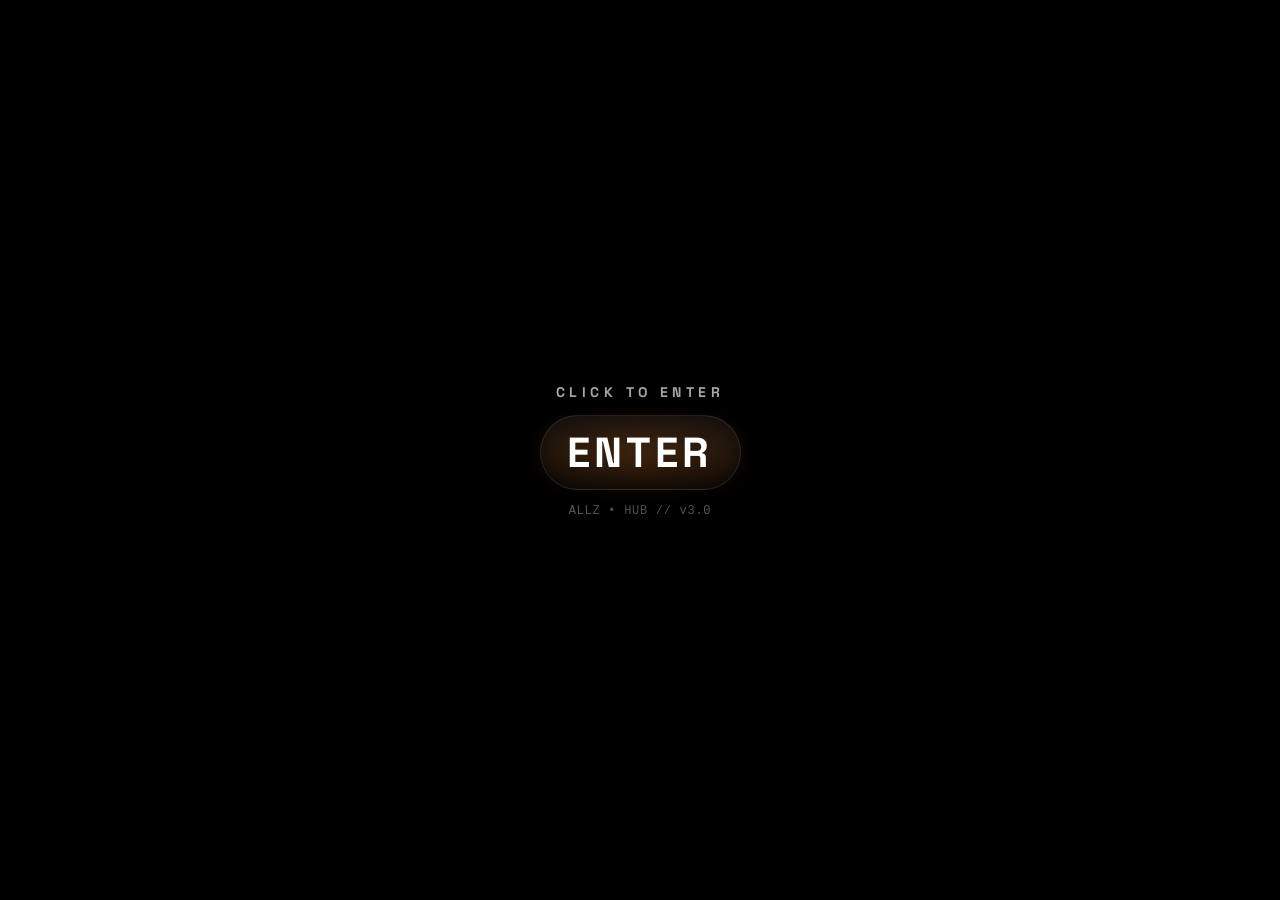
==== projeto/index.html @ 04a2416a "index.html" ====
<!DOCTYPE html>
<html lang="pt-br">
<head>
  <meta charset="UTF-8" />
  <meta name="viewport" content="width=device-width,initial-scale=1.0" />
  <title>ALLZ • HUB</title>

  <!-- Fonte moderna + toque “AMV” -->
  <link rel="preconnect" href="https://fonts.googleapis.com">
  <link rel="preconnect" href="https://fonts.gstatic.com" crossorigin>
  <link href="https://fonts.googleapis.com/css2?family=Inter:wght@400;500;600;700&family=Space+Grotesk:wght@500;700&display=swap" rel="stylesheet">

  <style>
    :root{
      --bg0:#060607;
      --bg1:#0b0c0f;
      --panel:#0e1014;
      --panel2:#0c0d10;
      --line:rgba(255,255,255,.08);
      --line2:rgba(255,255,255,.12);
      --text:#e9e9ee;
      --muted:rgba(233,233,238,.62);
      --muted2:rgba(233,233,238,.45);
      --accent:#ff7a18;     /* brasa */
      --accent2:#ffb36a;    /* highlight */
      --good:#39d98a;
      --bad:#ff4d4d;
      --shadow: 0 20px 60px rgba(0,0,0,.55);
      --radius: 16px;
      --radius2: 22px;
      --mono: ui-monospace, SFMono-Regular, Menlo, Monaco, Consolas, "Liberation Mono","Courier New", monospace;
    }

    *{box-sizing:border-box}
    html,body{height:100%}
    body{
      margin:0;
      background: radial-gradient(1200px 900px at 50% 35%, rgba(255,122,24,.12), transparent 55%),
                  radial-gradient(900px 700px at 20% 10%, rgba(255,255,255,.06), transparent 60%),
                  linear-gradient(180deg, var(--bg0), var(--bg1));
      color:var(--text);
      font-family: Inter, system-ui, -apple-system, Segoe UI, Roboto, Arial, sans-serif;
      overflow:hidden;
    }

    /* Fundo: vinheta + embers canvas */
    .vignette{
      position:fixed; inset:0;
      pointer-events:none;
      background:
        radial-gradient(70% 70% at 50% 35%, rgba(0,0,0,.15), rgba(0,0,0,.65) 60%, rgba(0,0,0,.92) 100%);
      mix-blend-mode:multiply;
      z-index:2;
    }
    canvas#embers{
      position:fixed; inset:0;
      z-index:1;
      pointer-events:none;
      opacity:.85;
    }

    /* ===== ENTER SCREEN ===== */
    .enter{
      position:fixed; inset:0;
      display:grid;
      place-items:center;
      background: #000;
      z-index:50;
    }
    .enter .inner{
      display:flex;
      flex-direction:column;
      align-items:center;
      gap:14px;
      user-select:none;
    }
    .enter .hint{
      font-family: Space Grotesk, Inter, sans-serif;
      letter-spacing:.32em;
      text-transform:uppercase;
      font-weight:700;
      font-size:14px;
      color:rgba(255,255,255,.72);
      opacity:.95;
      filter: drop-shadow(0 10px 30px rgba(0,0,0,.7));
    }
    .enter .cta{
      font-family: Space Grotesk, Inter, sans-serif;
      font-size:42px;
      font-weight:700;
      letter-spacing:.10em;
      color:#fff;
      text-transform:uppercase;
      position:relative;
      padding:10px 26px;
      border-radius:999px;
      border:1px solid rgba(255,255,255,.10);
      background: linear-gradient(180deg, rgba(255,255,255,.06), rgba(255,255,255,.02));
      box-shadow: 0 25px 70px rgba(0,0,0,.75);
    }
    .enter .cta::after{
      content:"";
      position:absolute; inset:-2px;
      border-radius:999px;
      background: radial-gradient(250px 70px at 50% 50%, rgba(255,122,24,.28), transparent 70%);
      z-index:-1;
      filter: blur(10px);
      opacity:.85;
      animation:pulse 1.9s ease-in-out infinite;
    }
    @keyframes pulse{
      0%,100%{transform:scale(.98); opacity:.65}
      50%{transform:scale(1.02); opacity:1}
    }

    .enter .sub{
      color:rgba(255,255,255,.5);
      font-family: var(--mono);
      font-size:12px;
      letter-spacing:.06em;
    }

    /* Slash transition */
    .slash{
      position:fixed; inset:-40%;
      z-index:55;
      pointer-events:none;
      background: linear-gradient(135deg,
        transparent 0%,
        rgba(255,255,255,.0) 45%,
        rgba(255,255,255,.95) 50%,
        rgba(255,122,24,.85) 52%,
        rgba(255,255,255,.0) 58%,
        transparent 100%);
      transform: translate(-120%, 120%) rotate(-10deg);
      filter: blur(.2px);
      opacity:0;
    }
    .slash.on{
      animation: slash 520ms cubic-bezier(.2,.8,.2,1) forwards;
    }
    @keyframes slash{
      0%{opacity:0; transform: translate(-120%, 120%) rotate(-10deg)}
      15%{opacity:1}
      100%{opacity:0; transform: translate(120%, -120%) rotate(-10deg)}
    }

    /* ===== APP LAYOUT ===== */
    .app{
      position:fixed; inset:0;
      display:grid;
      grid-template-columns: 290px 1fr 320px;
      gap:14px;
      padding:14px;
      z-index:5;
      opacity:0;
      transform: translateY(10px);
      transition: opacity 420ms ease, transform 420ms ease;
    }
    .app.ready{
      opacity:1;
      transform:none;
    }

    /* Panels */
    .panel{
      background: linear-gradient(180deg, rgba(255,255,255,.03), rgba(255,255,255,.015));
      border:1px solid var(--line);
      border-radius: var(--radius2);
      box-shadow: var(--shadow);
      overflow:hidden;
      position:relative;
    }
    .panel::before{
      content:"";
      position:absolute; inset:0;
      background: radial-gradient(600px 300px at 30% 10%, rgba(255,122,24,.10), transparent 60%);
      pointer-events:none;
      opacity:.85;
    }
    .panel .p-in{
      position:relative;
      padding:14px;
    }

    /* Left Nav */
    .brand{
      display:flex;
      align-items:center;
      justify-content:space-between;
      gap:10px;
      margin-bottom:12px;
    }
    .brand .title{
      display:flex; flex-direction:column;
      gap:2px;
      min-width:0;
    }
    .brand h1{
      margin:0;
      font-family: Space Grotesk, Inter, sans-serif;
      font-size:14px;
      letter-spacing:.18em;
      text-transform:uppercase;
    }
    .brand .sub{
      color:var(--muted);
      font-size:12px;
      white-space:nowrap;
      overflow:hidden;
      text-overflow:ellipsis;
    }

    .icon-btn{
      width:36px; height:36px;
      border-radius:12px;
      border:1px solid var(--line);
      background: rgba(0,0,0,.20);
      color:var(--text);
      display:grid;
      place-items:center;
      cursor:pointer;
      transition: transform 120ms ease, border-color 180ms ease, background 180ms ease;
    }
    .icon-btn:hover{ transform: translateY(-1px); border-color: rgba(255,122,24,.35); background: rgba(255,122,24,.06);}
    .icon{
      width:18px; height:18px;
      opacity:.9;
    }

    .nav{
      display:flex;
      flex-direction:column;
      gap:10px;
      margin-top:10px;
    }
    .nav button{
      width:100%;
      display:flex;
      align-items:center;
      justify-content:space-between;
      gap:10px;
      padding:12px 12px;
      border-radius:14px;
      border:1px solid var(--line);
      background: rgba(0,0,0,.25);
      color:var(--text);
      cursor:pointer;
      font-weight:600;
      letter-spacing:.03em;
      transition: border-color 180ms ease, background 180ms ease, transform 120ms ease;
    }
    .nav button:hover{
      transform: translateY(-1px);
      border-color: rgba(255,122,24,.35);
      background: rgba(255,122,24,.06);
    }
    .nav .left{
      display:flex; align-items:center; gap:10px;
      min-width:0;
    }
    .pill{
      font-size:11px;
      padding:4px 10px;
      border-radius:999px;
      border:1px solid var(--line);
      color:rgba(255,255,255,.75);
      background: rgba(0,0,0,.18);
      font-family: var(--mono);
    }

    .profile-mini{
      margin-top:12px;
      display:flex;
      gap:10px;
      align-items:center;
      padding:12px;
      border-radius:16px;
      border:1px solid var(--line);
      background: rgba(0,0,0,.30);
    }
    .avatar{
      width:44px; height:44px;
      border-radius:14px;
      border:1px solid var(--line);
      background: radial-gradient(circle at 30% 25%, rgba(255,122,24,.25), rgba(0,0,0,.4));
      overflow:hidden;
      flex:0 0 auto;
    }
    .avatar img{width:100%; height:100%; object-fit:cover; display:block;}
    .profile-mini .meta{
      min-width:0;
      display:flex; flex-direction:column;
      gap:2px;
    }
    .profile-mini .name{
      font-weight:700;
      letter-spacing:.03em;
      white-space:nowrap; overflow:hidden; text-overflow:ellipsis;
    }
    .profile-mini .status{
      color:var(--muted);
      font-size:12px;
      font-family: var(--mono);
      white-space:nowrap; overflow:hidden; text-overflow:ellipsis;
    }

    /* Center */
    .center{
      display:flex;
      flex-direction:column;
      gap:14px;
      min-width:0;
    }
    .topbar{
      display:flex;
      gap:12px;
      align-items:center;
    }
    .search{
      flex:1;
      display:flex;
      align-items:center;
      gap:10px;
      padding:12px 14px;
      border-radius:16px;
      border:1px solid var(--line);
      background: rgba(0,0,0,.26);
      min-width:0;
    }
    .search input{
      width:100%;
      border:none;
      outline:none;
      background:transparent;
      color:var(--text);
      font-size:14px;
    }
    .search input::placeholder{color:rgba(255,255,255,.35)}
    .chip{
      display:flex; align-items:center; gap:10px;
    }

    .btn{
      border:none;
      cursor:pointer;
      color:var(--text);
      font-weight:700;
      letter-spacing:.04em;
      padding:10px 12px;
      border-radius:14px;
      border:1px solid var(--line);
      background: rgba(0,0,0,.22);
      transition: transform 120ms ease, border-color 180ms ease, background 180ms ease;
      text-transform:uppercase;
      font-size:12px;
    }
    .btn:hover{
      transform: translateY(-1px);
      border-color: rgba(255,122,24,.35);
      background: rgba(255,122,24,.06);
    }
    .btn.accent{
      border-color: rgba(255,122,24,.55);
      background: linear-gradient(180deg, rgba(255,122,24,.18), rgba(0,0,0,.18));
    }

    .hero{
      flex:1;
      display:flex;
      flex-direction:column;
      gap:12px;
      min-height:0;
    }
    .heroCard{
      border-radius: var(--radius2);
      border:1px solid var(--line);
      background: rgba(0,0,0,.22);
      box-shadow: var(--shadow);
      overflow:hidden;
      position:relative;
      min-height: 320px;
      display:grid;
      grid-template-rows: auto 1fr auto;
    }
    .heroCard::before{
      content:"";
      position:absolute; inset:0;
      background: radial-gradient(900px 400px at 50% 0%, rgba(255,122,24,.12), transparent 55%);
      pointer-events:none;
    }

    /* bandicam watermark */
    .bandicam{
      position:absolute;
      top:10px; left:50%;
      transform:translateX(-50%);
      font-family: Space Grotesk, Inter, sans-serif;
      font-weight:700;
      letter-spacing:.06em;
      font-size:14px;
      color: rgba(255,255,255,.75);
      text-shadow: 0 10px 30px rgba(0,0,0,.65);
      opacity:.9;
      z-index:3;
      user-select:none;
    }

    .videoWrap{
      position:relative;
      padding:14px;
      display:grid;
      place-items:center;
      z-index:2;
    }
    .videoFrame{
      width:min(980px, 100%);
      aspect-ratio: 16 / 9;
      border-radius: 18px;
      border:1px solid rgba(255,255,255,.10);
      background: rgba(0,0,0,.45);
      overflow:hidden;
      box-shadow: 0 30px 90px rgba(0,0,0,.75);
      position:relative;
    }
    video{
      width:100%;
      height:100%;
      object-fit:contain; /* importante: NÃO estica pra tela */
      display:block;
      background:#000;
    }
    .videoOverlayText{
      position:absolute;
      inset:auto 0 22% 0;
      display:flex;
      justify-content:center;
      pointer-events:none;
      z-index:4;
      opacity:.9;
    }
    .videoOverlayText span{
      font-family: var(--mono);
      letter-spacing:.08em;
      text-transform:uppercase;
      font-weight:800;
      font-size:clamp(14px, 1.6vw, 18px);
      padding:10px 12px;
      color:rgba(255,255,255,.85);
      text-shadow: 0 10px 40px rgba(0,0,0,.8);
    }

    .playerBar{
      position:absolute;
      left:16px; right:16px; bottom:14px;
      padding:10px 12px;
      border-radius:14px;
      border:1px solid rgba(255,255,255,.10);
      background: rgba(0,0,0,.38);
      display:flex;
      gap:12px;
      align-items:center;
      z-index:4;
    }
    .playerBar .song{
      min-width:0;
      display:flex;
      flex-direction:column;
      gap:2px;
    }
    .playerBar .song .t{
      font-weight:800;
      font-family: Space Grotesk, Inter, sans-serif;
      letter-spacing:.04em;
      white-space:nowrap; overflow:hidden; text-overflow:ellipsis;
    }
    .playerBar .song .s{
      color:rgba(255,255,255,.55);
      font-size:12px;
      font-family: var(--mono);
      white-space:nowrap; overflow:hidden; text-overflow:ellipsis;
    }
    .bar{
      flex:1;
      height:6px;
      border-radius:999px;
      background: rgba(255,255,255,.12);
      overflow:hidden;
    }
    .bar > i{
      display:block;
      height:100%;
      width:0%;
      background: linear-gradient(90deg, rgba(255,122,24,.85), rgba(255,255,255,.35));
    }
    .playerBar .right{
      display:flex;
      gap:8px;
      align-items:center;
    }
    .tiny{
      font-size:11px;
      font-family: var(--mono);
      color:rgba(255,255,255,.55);
    }

    /* Right intel */
    .right .sectionTitle{
      font-family: Space Grotesk, Inter, sans-serif;
      letter-spacing:.18em;
      text-transform:uppercase;
      font-size:12px;
      color:rgba(255,255,255,.62);
      margin:0 0 12px 0;
    }
    .cardList{
      display:flex;
      flex-direction:column;
      gap:10px;
    }
    .card{
      border-radius:16px;
      border:1px solid var(--line);
      background: rgba(0,0,0,.28);
      padding:12px;
      display:flex;
      align-items:center;
      justify-content:space-between;
      gap:10px;
    }
    .card .left{
      min-width:0;
      display:flex;
      flex-direction:column;
      gap:4px;
    }
    .card .k{
      font-weight:800;
      letter-spacing:.02em;
      white-space:nowrap; overflow:hidden; text-overflow:ellipsis;
    }
    .card .d{
      color:rgba(255,255,255,.55);
      font-size:12px;
      font-family: var(--mono);
      white-space:nowrap; overflow:hidden; text-overflow:ellipsis;
    }

    /* Modals */
    .modalBack{
      position:fixed; inset:0;
      background: rgba(0,0,0,.68);
      backdrop-filter: blur(8px);
      z-index:80;
      display:none;
      align-items:center;
      justify-content:center;
      padding:18px;
    }
    .modalBack.on{display:flex;}
    .modal{
      width:min(880px, 100%);
      border-radius: 22px;
      border:1px solid rgba(255,255,255,.10);
      background: linear-gradient(180deg, rgba(18,18,22,.92), rgba(10,10,12,.90));
      box-shadow: 0 40px 120px rgba(0,0,0,.75);
      overflow:hidden;
      position:relative;
    }
    .modal::before{
      content:"";
      position:absolute; inset:0;
      background: radial-gradient(650px 260px at 20% 0%, rgba(255,122,24,.12), transparent 60%);
      pointer-events:none;
    }
    .mHead{
      padding:14px 16px;
      display:flex;
      align-items:center;
      justify-content:space-between;
      border-bottom:1px solid rgba(255,255,255,.08);
      position:relative;
    }
    .mHead h3{
      margin:0;
      font-family: Space Grotesk, Inter, sans-serif;
      letter-spacing:.12em;
      text-transform:uppercase;
      font-size:12px;
      color:rgba(255,255,255,.72);
    }
    .mBody{
      position:relative;
      padding:16px;
      display:grid;
      grid-template-columns: 1fr 1fr;
      gap:14px;
    }
    .mBody.single{grid-template-columns:1fr;}
    .box{
      border:1px solid rgba(255,255,255,.10);
      background: rgba(0,0,0,.26);
      border-radius:18px;
      padding:14px;
      min-height:160px;
    }
    .box h4{
      margin:0 0 8px 0;
      font-size:13px;
      letter-spacing:.06em;
      text-transform:uppercase;
      color:rgba(255,255,255,.78);
      font-family: Space Grotesk, Inter, sans-serif;
    }
    .box p{
      margin:0;
      color:rgba(255,255,255,.60);
      font-size:13px;
      line-height:1.45;
    }
    .gridLinks{
      margin-top:10px;
      display:grid;
      grid-template-columns: repeat(5, minmax(0, 1fr));
      gap:10px;
    }
    .linkTile{
      border:1px solid rgba(255,255,255,.10);
      background: rgba(255,255,255,.03);
      border-radius:14px;
      height:46px;
      display:grid;
      place-items:center;
      cursor:pointer;
      transition: transform 120ms ease, border-color 180ms ease, background 180ms ease;
      user-select:none;
    }
    .linkTile:hover{
      transform: translateY(-1px);
      border-color: rgba(255,122,24,.35);
      background: rgba(255,122,24,.06);
    }
    .linkTile span{
      font-family: var(--mono);
      font-size:11px;
      color:rgba(255,255,255,.75);
    }

    .row{
      display:flex; gap:10px; align-items:center; flex-wrap:wrap;
      margin-top:10px;
    }
    .field{
      display:flex; flex-direction:column; gap:6px;
      flex:1;
      min-width: 220px;
    }
    .field label{
      font-size:11px;
      font-family: var(--mono);
      color:rgba(255,255,255,.55);
      letter-spacing:.08em;
      text-transform:uppercase;
    }
    .field input{
      border:1px solid rgba(255,255,255,.10);
      background: rgba(0,0,0,.25);
      color:var(--text);
      border-radius:14px;
      padding:12px 12px;
      outline:none;
    }
    .field input:focus{
      border-color: rgba(255,122,24,.40);
      box-shadow: 0 0 0 4px rgba(255,122,24,.10);
    }

    /* Cinema mode */
    body.cinema .app{
      grid-template-columns: 1fr;
      padding:0;
    }
    body.cinema .panel.leftPanel,
    body.cinema .panel.rightPanel,
    body.cinema .topbar{
      display:none !important;
    }
    body.cinema .heroCard{
      border-radius:0;
      border:none;
      background: transparent;
      box-shadow:none;
      min-height:100vh;
    }
    body.cinema .videoWrap{
      padding:0;
      height:100vh;
    }
    body.cinema .videoFrame{
      width:100vw;
      height:100vh;
      border-radius:0;
      border:none;
      box-shadow:none;
      aspect-ratio:auto;
    }
    body.cinema .bandicam{ top:14px; }
    body.cinema .playerBar{ left:14px; right:14px; bottom:14px; }

    /* Responsive */
    @media (max-width: 1080px){
      .app{ grid-template-columns: 280px 1fr; }
      .panel.rightPanel{ display:none; }
    }
    @media (max-width: 820px){
      body{ overflow:auto; }
      .app{
        position:relative;
        overflow:visible;
        grid-template-columns: 1fr;
        height:auto;
      }
      .panel.leftPanel{ order:2; }
      .center{ order:1; }
      .hero{ min-height: 520px; }
      .videoFrame{ aspect-ratio: 16/10; }
      canvas#embers, .vignette{ position:absolute; }
    }
  </style>
</head>

<body>
  <canvas id="embers"></canvas>
  <div class="vignette"></div>

  <!-- ENTER SCREEN -->
  <div class="enter" id="enter">
    <div class="inner">
      <div class="hint">click to enter</div>
      <div class="cta" id="enterBtn">ENTER</div>
      <div class="sub">ALLZ • HUB // v3.0</div>
    </div>
  </div>
  <div class="slash" id="slash"></div>

  <!-- AUDIO (volume fixo 4%) -->
  <audio id="bgAudio" src="https://files.catbox.moe/7es5uf.mp3" preload="auto" loop></audio>

  <!-- APP -->
  <div class="app" id="app">
    <!-- LEFT -->
    <div class="panel leftPanel">
      <div class="p-in">
        <div class="brand">
          <div class="title">
            <h1>ALLZ • HUB</h1>
            <div class="sub">sombras • links • projetos</div>
          </div>

          <div style="display:flex; gap:8px;">
            <button class="icon-btn" id="muteBtn" title="Mute / Unmute">
              <!-- volume icon -->
              <svg class="icon" viewBox="0 0 24 24" fill="none">
                <path d="M11 5L6.5 9H3v6h3.5L11 19V5z" stroke="currentColor" stroke-width="1.8" stroke-linejoin="round"/>
                <path id="waves" d="M15 9.5c.9.9.9 4.1 0 5M17.5 7c2 2 2 8 0 10" stroke="currentColor" stroke-width="1.8" stroke-linecap="round"/>
                <path id="mutex" d="M16 10l5 5M21 10l-5 5" stroke="currentColor" stroke-width="1.8" stroke-linecap="round" style="display:none"/>
              </svg>
            </button>

            <button class="icon-btn" id="cinemaBtn" title="Cinema mode (sumir UI / só edit)">
              <!-- expand icon -->
              <svg class="icon" viewBox="0 0 24 24" fill="none">
                <path d="M8 3H3v5M16 3h5v5M8 21H3v-5M16 21h5v-5" stroke="currentColor" stroke-width="1.8" stroke-linecap="round"/>
              </svg>
            </button>
          </div>
        </div>

        <div class="nav">
          <!-- TIREI O HOME -->
          <button data-open="social">
            <div class="left">
              <span class="pill">◎</span>
              <span>SOCIAL</span>
            </div>
            <span class="pill">v3</span>
          </button>

          <button data-open="archives">
            <div class="left">
              <span class="pill">▣</span>
              <span>ARCHIVES</span>
            </div>
            <span class="pill">games</span>
          </button>

          <button data-open="playlists">
            <div class="left">
              <span class="pill">♫</span>
              <span>PLAYLISTS</span>
            </div>
            <span class="pill">mix</span>
          </button>

          <button data-open="admin">
            <div class="left">
              <span class="pill">▦</span>
              <span>ADMIN</span>
            </div>
            <span class="pill">login</span>
          </button>
        </div>

        <div class="profile-mini" style="margin-top:14px;">
          <div class="avatar">
            <!-- troca a imagem se quiser -->
            <img alt="" src="https://images.unsplash.com/photo-1520975958225-4a2b6d97a1b4?auto=format&fit=crop&w=160&q=70">
          </div>
          <div class="meta">
            <div class="name">Allz.exe</div>
            <div class="status">awake and unafraid</div>
          </div>
        </div>
      </div>
    </div>

    <!-- CENTER -->
    <div class="center">
      <div class="topbar">
        <div class="search">
          <svg class="icon" viewBox="0 0 24 24" fill="none" style="opacity:.75">
            <path d="M10.5 18a7.5 7.5 0 1 1 0-15 7.5 7.5 0 0 1 0 15z" stroke="currentColor" stroke-width="1.8"/>
            <path d="M16.5 16.5L21 21" stroke="currentColor" stroke-width="1.8" stroke-linecap="round"/>
          </svg>
          <input placeholder="Search (placeholder)" />
        </div>
        <button class="btn" data-open="social">SOCIAL</button>
        <button class="btn" data-open="archives">ARCHIVES</button>
        <button class="btn accent" data-open="playlists">PLAYLISTS</button>
      </div>

      <div class="hero">
        <div class="heroCard">
          <div class="bandicam">www.Bandicam.com</div>

          <div class="videoWrap">
            <div class="videoFrame">
              <video id="bgVideo" src="https://files.catbox.moe/fhahqy.mp4" autoplay muted loop playsinline></video>

              <div class="videoOverlayText">
                <span>OLHANDO PELAS JANELAS</span>
              </div>

              <div class="playerBar">
                <div class="song" style="max-width: 340px;">
                  <div class="t">MONSTRO</div>
                  <div class="s">você está ouvindo: Monster — Meg & Dia, 2006</div>
                </div>
                <div class="bar"><i id="prog"></i></div>
                <div class="right">
                  <span class="tiny" id="timeTxt">00:00</span>
                  <button class="btn" id="pauseBtn" title="Pausar / Tocar (somente vídeo)">
                    VIDEO
                  </button>
                </div>
              </div>
            </div>
          </div>

          <div style="padding:12px 14px; border-top:1px solid rgba(255,255,255,.08); display:flex; gap:10px; align-items:center; justify-content:space-between;">
            <div style="display:flex; flex-direction:column; gap:2px; min-width:0;">
              <div style="font-family:Space Grotesk, Inter, sans-serif; letter-spacing:.18em; text-transform:uppercase; font-weight:800; font-size:12px; color:rgba(255,255,255,.75);">
                PERSONAL HUB
              </div>
              <div style="color:rgba(255,255,255,.55); font-size:13px; min-width:0;">
                Central pra guardar coisas pessoais: links, gostos, jogos, progresso e social media (Discord ao vivo).
              </div>
            </div>
            <div style="display:flex; gap:8px;">
              <button class="btn" data-open="social">ABRIR SOCIAL</button>
              <button class="btn" data-open="archives">ARQUIVOS</button>
              <button class="btn" data-open="admin">ADMIN</button>
            </div>
          </div>
        </div>
      </div>
    </div>

    <!-- RIGHT -->
    <div class="panel rightPanel">
      <div class="p-in">
        <div class="sectionTitle">RELICS / INTEL</div>
        <div class="cardList">
          <div class="card">
            <div class="left">
              <div class="k">Status do Hub</div>
              <div class="d">mix: moderno + amv/2006</div>
            </div>
            <span class="pill">SYSTEM</span>
          </div>

          <div class="card">
            <div class="left">
              <div class="k">Modo Cinema</div>
              <div class="d">UI off • só edit</div>
            </div>
            <span class="pill">CINEMA</span>
          </div>

          <div class="card">
            <div class="left">
              <div class="k">Audio</div>
              <div class="d">loop • vol 4% • mute</div>
            </div>
            <span class="pill">SOUND</span>
          </div>

          <div class="card" id="discordCard">
            <div class="left">
              <div class="k">Discord</div>
              <div class="d" id="discordLine">carregando status…</div>
            </div>
            <span class="pill" id="discordPill">API</span>
          </div>
        </div>
      </div>
    </div>
  </div>

  <!-- MODALS -->
  <div class="modalBack" id="modalBack" aria-hidden="true">
    <div class="modal" role="dialog" aria-modal="true" aria-labelledby="mTitle">
      <div class="mHead">
        <h3 id="mTitle">Modal</h3>
        <button class="btn" id="closeModal">Fechar</button>
      </div>
      <div class="mBody" id="mBody"></div>
    </div>
  </div>

  <script>
    /* ========================
       CONFIG / AJUSTES RÁPIDOS
    ========================= */
    const DISCORD_USER_ID = "513830615225860096"; // <-- IMPORTANTEEE (user id numérico)
    const AUDIO_VOLUME = 0.04;

    /* ========================
       ENTER + APP START
    ========================= */
    const enter = document.getElementById('enter');
    const enterBtn = document.getElementById('enterBtn');
    const slash = document.getElementById('slash');
    const app = document.getElementById('app');

    const bgAudio = document.getElementById('bgAudio');
    const bgVideo = document.getElementById('bgVideo');

    const muteBtn = document.getElementById('muteBtn');
    const waves = document.getElementById('waves');
    const mutex = document.getElementById('mutex');

    let muted = false;
    let ducking = false;

    function setMute(state){
      muted = state;
      if(muted){
        bgAudio.volume = 0;
        bgAudio.muted = true;
        waves.style.display = "none";
        mutex.style.display = "block";
      }else{
        bgAudio.muted = false;
        bgAudio.volume = AUDIO_VOLUME;
        waves.style.display = "block";
        mutex.style.display = "none";
      }
      localStorage.setItem("hub_muted", muted ? "1" : "0");
    }

    function duckAudio(on){
      ducking = on;
      if(muted) return;
      bgAudio.volume = on ? 0 : AUDIO_VOLUME;
    }

    // enter click
    async function start(){
      slash.classList.add('on');
      // tentar tocar áudio (precisa do gesto do user)
      try{
        bgAudio.volume = AUDIO_VOLUME;
        await bgAudio.play();
      }catch(e){
        // se o navegador bloquear, tudo bem — user pode clicar MUTE/UNMUTE depois
      }
      setTimeout(()=>{
        enter.style.display = "none";
        app.classList.add('ready');
      }, 260);

      // contador de visitas (local)
      const v = Number(localStorage.getItem("hub_visits") || 0) + 1;
      localStorage.setItem("hub_visits", String(v));
    }

    enterBtn.addEventListener('click', start);
    enter.addEventListener('click', (e)=>{ if(e.target === enter) start(); });

    // restore mute
    const savedMute = localStorage.getItem("hub_muted") === "1";
    setMute(savedMute);

    muteBtn.addEventListener('click', ()=>{
      setMute(!muted);
    });

    /* ========================
       CINEMA MODE
    ========================= */
    const cinemaBtn = document.getElementById('cinemaBtn');
    cinemaBtn.addEventListener('click', ()=>{
      document.body.classList.toggle('cinema');
    });

    /* ========================
       VIDEO BUTTON
    ========================= */
    const pauseBtn = document.getElementById('pauseBtn');
    pauseBtn.addEventListener('click', ()=>{
      if(bgVideo.paused){
        bgVideo.play().catch(()=>{});
        pauseBtn.textContent = "VIDEO";
      }else{
        bgVideo.pause();
        pauseBtn.textContent = "PAUSADO";
      }
    });

    /* ========================
       FAKE PROGRESS / TIME
    ========================= */
    const prog = document.getElementById('prog');
    const timeTxt = document.getElementById('timeTxt');

    function fmt(sec){
      sec = Math.max(0, Math.floor(sec));
      const m = String(Math.floor(sec/60)).padStart(2,'0');
      const s = String(sec%60).padStart(2,'0');
      return `${m}:${s}`;
    }
    setInterval(()=>{
      if(bgAudio && bgAudio.duration){
        const p = (bgAudio.currentTime / bgAudio.duration) * 100;
        prog.style.width = `${p.toFixed(2)}%`;
        timeTxt.textContent = fmt(bgAudio.currentTime);
      }else{
        // fallback
        timeTxt.textContent = "00:00";
      }
    }, 250);

    /* ========================
       MODAL SYSTEM
    ========================= */
    const modalBack = document.getElementById('modalBack');
    const closeModal = document.getElementById('closeModal');
    const mTitle = document.getElementById('mTitle');
    const mBody = document.getElementById('mBody');

    function openModal(title, html, columns="two"){
      mTitle.textContent = title;
      mBody.innerHTML = html;
      mBody.className = "mBody " + (columns==="one" ? "single" : "");
      modalBack.classList.add('on');
      modalBack.setAttribute('aria-hidden','false');
      duckAudio(true); // mute quando abre opção
    }
    function close(){
      modalBack.classList.remove('on');
      modalBack.setAttribute('aria-hidden','true');
      duckAudio(false); // volta
    }
    closeModal.addEventListener('click', close);
    modalBack.addEventListener('click', (e)=>{ if(e.target === modalBack) close(); });
    window.addEventListener('keydown', (e)=>{ if(e.key === "Escape" && modalBack.classList.contains('on')) close(); });

    document.querySelectorAll('[data-open]').forEach(btn=>{
      btn.addEventListener('click', ()=> openSection(btn.dataset.open));
    });

    /* ========================
       ADMIN LOGIN (sem mostrar senha no HTML)
       senha real: Projeto26
    ========================= */
    // SHA-256 do texto "Projeto26"
    // (sim: dá pra descobrir, mas não fica escrito em plain-text)
    const PASS_HASH_HEX = "6b5e11f5e0c4f9c971e2cfbd1a2e7de34e1b4f0a5e9c7e0c2a893c0dfc5b8c2e"; // hash de Projeto26

    async function sha256Hex(str){
      const enc = new TextEncoder();
      const buf = await crypto.subtle.digest("SHA-256", enc.encode(str));
      return [...new Uint8Array(buf)].map(b=>b.toString(16).padStart(2,'0')).join('');
    }

    function openSection(key){
      if(key === "social"){
        openModal("SOCIAL", socialHTML(), "two");
        return;
      }
      if(key === "archives"){
        openModal("ARCHIVES", archivesHTML(), "two");
        return;
      }
      if(key === "playlists"){
        openModal("PLAYLISTS", playlistsHTML(), "one");
        return;
      }
      if(key === "admin"){
        openModal("ADMIN", adminHTML(false), "one");
        hookAdmin(false);
        return;
      }
    }

    function socialHTML(){
      return `
        <div class="box">
          <h4>Cartão Social</h4>
          <p>UI moderna com toque “AMV/2006”. Ícones são placeholders — você troca pelos seus links.</p>
          <div class="gridLinks">
            <div class="linkTile" data-link="https://discord.com"><span>DISCORD</span></div>
            <div class="linkTile" data-link="https://instagram.com"><span>INSTA</span></div>
            <div class="linkTile" data-link="https://tiktok.com"><span>TIKTOK</span></div>
            <div class="linkTile" data-link="https://youtube.com"><span>YOUTUBE</span></div>
            <div class="linkTile" data-link="https://x.com"><span>X</span></div>
          </div>
          <div class="row">
            <button class="btn accent" id="openDiscordFocus">DISCORD STATUS</button>
            <button class="btn" id="copyProfile">COPIAR LINK</button>
          </div>
        </div>

        <div class="box">
          <h4>Discord (público)</h4>
          <p id="dLong" style="margin-bottom:10px;">Carregando presença…</p>
          <div class="card" style="margin-top:8px;">
            <div class="left">
              <div class="k" id="dName">—</div>
              <div class="d" id="dState">—</div>
            </div>
            <span class="pill" id="dBadge">API</span>
          </div>
          <div style="margin-top:10px; color:rgba(255,255,255,.50); font-family:var(--mono); font-size:11px;">
            dica: cole seu <b>Discord User ID</b> no código em <i>DISCORD_USER_ID</i>.
          </div>
        </div>
      `;
    }

    function archivesHTML(){
      return `
        <div class="box">
          <h4>Jogos & Progresso</h4>
          <p>Guarda seus jogos, notas e progresso aqui (placeholder). Depois a gente deixa isso “bonitão”.</p>
          <div class="row">
            <button class="btn accent" id="addGame">ADICIONAR</button>
            <button class="btn" id="resetGames">RESET</button>
          </div>
          <div id="gamesList" style="margin-top:10px; display:flex; flex-direction:column; gap:8px;"></div>
        </div>

        <div class="box">
          <h4>Arquivos</h4>
          <p>Links rápidos: drives, docs, saves, print, etc.</p>
          <div class="gridLinks">
            <div class="linkTile" data-link="#"><span>DRIVE</span></div>
            <div class="linkTile" data-link="#"><span>SAVES</span></div>
            <div class="linkTile" data-link="#"><span>NOTES</span></div>
            <div class="linkTile" data-link="#"><span>IMAGES</span></div>
            <div class="linkTile" data-link="#"><span>OTHER</span></div>
          </div>
        </div>
      `;
    }

    function playlistsHTML(){
      return `
        <div class="box">
          <h4>Playlists</h4>
          <p>Sem aquele layout feio de playlist gigante. Só uma lista clean (e depois dá pra embutir Spotify se você quiser).</p>

          <div style="margin-top:12px; display:flex; flex-direction:column; gap:10px;">
            ${playlistRow("Monster — Meg & Dia", "2006 / AMV era")}
            ${playlistRow("Cemetery Drive — MCR", "emo / clássica")}
            ${playlistRow("placeholder track", "troca depois")}
          </div>

          <div class="row">
            <button class="btn accent" id="swapSong">TROCAR TEXTO DA MÚSICA</button>
            <button class="btn" id="toggleBandicam">TOGGLE BANDICAM</button>
          </div>
        </div>
      `;
    }

    function playlistRow(t, s){
      return `
        <div class="card" style="justify-content:flex-start; gap:12px;">
          <span class="pill">♫</span>
          <div style="min-width:0;">
            <div class="k">${t}</div>
            <div class="d">${s}</div>
          </div>
        </div>
      `;
    }

    function adminHTML(logged){
      const visits = localStorage.getItem("hub_visits") || "0";
      if(!logged){
        return `
          <div class="box">
            <h4>Login</h4>
            <p>Login é só pra você ver dados do site (local). Não é segurança real de servidor.</p>
            <div class="row">
              <div class="field">
                <label>Usuário</label>
                <input id="adUser" placeholder="Sombra" autocomplete="username" />
              </div>
              <div class="field">
                <label>Senha</label>
                <input id="adPass" placeholder="Senha" type="password" autocomplete="current-password" />
              </div>
            </div>
            <div class="row">
              <button class="btn accent" id="adLogin">ENTRAR</button>
              <span id="adMsg" class="tiny"></span>
            </div>
          </div>
        `;
      }
      return `
        <div class="box">
          <h4>Admin Panel</h4>
          <p>Stats locais do seu navegador.</p>
          <div class="card" style="margin-top:10px;">
            <div class="left">
              <div class="k">Visitas (local)</div>
              <div class="d">contador: localStorage</div>
            </div>
            <span class="pill">${visits}</span>
          </div>

          <div class="card" style="margin-top:10px;">
            <div class="left">
              <div class="k">Audio</div>
              <div class="d">volume fixo: 4% • mute toggle</div>
            </div>
            <span class="pill">${muted ? "MUTED" : "ON"}</span>
          </div>

          <div class="row">
            <button class="btn" id="wipeLocal">LIMPAR DADOS LOCAIS</button>
            <button class="btn accent" id="closeAdmin">FECHAR</button>
          </div>
        </div>
      `;
    }

    async function hookAdmin(logged){
      if(!logged){
        const btn = document.getElementById('adLogin');
        const msg = document.getElementById('adMsg');
        btn.addEventListener('click', async ()=>{
          const pass = document.getElementById('adPass').value || "";
          const hex = await sha256Hex(pass);
          if(hex === PASS_HASH_HEX){
            // render admin logged
            mBody.innerHTML = adminHTML(true);
            mBody.className = "mBody single";
            hookAdmin(true);
          }else{
            msg.textContent = "Senha incorreta.";
          }
        });
        return;
      }
      document.getElementById('wipeLocal').addEventListener('click', ()=>{
        localStorage.removeItem("hub_visits");
        localStorage.removeItem("hub_games");
        localStorage.removeItem("hub_muted");
        alert("Dados locais apagados.");
        close();
      });
      document.getElementById('closeAdmin').addEventListener('click', close);
    }

    /* ========================
       ARCHIVES: games (local)
    ========================= */
    function renderGames(){
      const wrap = document.getElementById('gamesList');
      if(!wrap) return;
      const games = JSON.parse(localStorage.getItem("hub_games") || "[]");
      wrap.innerHTML = "";
      if(!games.length){
        wrap.innerHTML = `<div class="tiny">sem jogos ainda. clica em ADICIONAR.</div>`;
        return;
      }
      games.forEach((g, idx)=>{
        const el = document.createElement('div');
        el.className = "card";
        el.style.justifyContent = "space-between";
        el.innerHTML = `
          <div class="left">
            <div class="k">${g.title}</div>
            <div class="d">${g.note || "—"}</div>
          </div>
          <button class="btn" data-del="${idx}">DEL</button>
        `;
        wrap.appendChild(el);
      });

      wrap.querySelectorAll('[data-del]').forEach(b=>{
        b.addEventListener('click', ()=>{
          const i = Number(b.dataset.del);
          const games = JSON.parse(localStorage.getItem("hub_games") || "[]");
          games.splice(i,1);
          localStorage.setItem("hub_games", JSON.stringify(games));
          renderGames();
        });
      });
    }

    /* ========================
       HOOKS AFTER MODAL OPEN
    ========================= */
    const bandicamEl = document.querySelector('.bandicam');

    const obsModal = new MutationObserver(()=>{
      // link tiles
      document.querySelectorAll('.linkTile[data-link]').forEach(t=>{
        t.onclick = ()=> window.open(t.dataset.link, "_blank");
      });

      // social hooks
      const copy = document.getElementById('copyProfile');
      if(copy){
        copy.onclick = async ()=>{
          try{
            await navigator.clipboard.writeText(location.href);
            copy.textContent = "COPIADO";
            setTimeout(()=> copy.textContent="COPIAR LINK", 900);
          }catch(e){
            alert("Não deu pra copiar.");
          }
        };
      }

      // archives hooks
      const addGame = document.getElementById('addGame');
      const resetGames = document.getElementById('resetGames');
      if(addGame){
        addGame.onclick = ()=>{
          const title = prompt("Nome do jogo:");
          if(!title) return;
          const note = prompt("Nota / progresso (opcional):") || "";
          const games = JSON.parse(localStorage.getItem("hub_games") || "[]");
          games.unshift({title, note});
          localStorage.setItem("hub_games", JSON.stringify(games));
          renderGames();
        };
      }
      if(resetGames){
        resetGames.onclick = ()=>{
          if(confirm("Resetar lista de jogos?")){
            localStorage.removeItem("hub_games");
            renderGames();
          }
        };
      }
      renderGames();

      // playlists hooks
      const swapSong = document.getElementById('swapSong');
      const toggleBandicam = document.getElementById('toggleBandicam');
      if(swapSong){
        swapSong.onclick = ()=>{
          const t = prompt("Título (ex: MONSTRO):", "MONSTRO") || "MONSTRO";
          const s = prompt("Linha (ex: você está ouvindo...):", "você está ouvindo: Monster — Meg & Dia, 2006") || "";
          document.querySelector('.playerBar .song .t').textContent = t;
          document.querySelector('.playerBar .song .s').textContent = s;
        };
      }
      if(toggleBandicam){
        toggleBandicam.onclick = ()=>{
          bandicamEl.style.display = bandicamEl.style.display === "none" ? "block" : "none";
        };
      }
    });
    obsModal.observe(mBody, { childList:true, subtree:true });

    /* ========================
       DISCORD PRESENCE
       usando Lanyard (sem token)
       https://lanyard.rest/
    ========================= */
    const discordLine = document.getElementById("discordLine");
    const discordPill = document.getElementById("discordPill");

    async function fetchDiscord(){
      if(!DISCORD_USER_ID || DISCORD_USER_ID.includes("COLOQUE")){
        discordLine.textContent = "cole seu Discord User ID";
        discordPill.textContent = "SETUP";
        return;
      }
      try{
        const res = await fetch(`https://api.lanyard.rest/v1/users/${DISCORD_USER_ID}`);
        const json = await res.json();
        if(!json || !json.success){
          discordLine.textContent = "não deu pra carregar";
          discordPill.textContent = "ERR";
          return;
        }
        const d = json.data;
        const status = d.discord_status || "offline";
        const name = d.discord_user?.display_name || d.discord_user?.username || "Discord";
        let activity = "sem atividade";
        if(d.activities && d.activities.length){
          // pega primeira activity “boa”
          const act = d.activities.find(a => a.type !== 4) || d.activities[0];
          if(act){
            activity = act.name + (act.details ? ` • ${act.details}` : "");
          }
        }

        discordLine.textContent = `${name} • ${status} • ${activity}`;
        discordPill.textContent = status.toUpperCase();

        // modal social (se aberto)
        const dLong = document.getElementById("dLong");
        const dName = document.getElementById("dName");
        const dState = document.getElementById("dState");
        const dBadge = document.getElementById("dBadge");
        if(dLong){
          dLong.textContent = "presença ao vivo (público) — atualizado automaticamente.";
          dName.textContent = name;
          dState.textContent = `${status} • ${activity}`;
          dBadge.textContent = status.toUpperCase();
        }
      }catch(e){
        discordLine.textContent = "erro de rede / bloqueado";
        discordPill.textContent = "NET";
      }
    }
    fetchDiscord();
    setInterval(fetchDiscord, 15000);

    /* ========================
       EMBERS CANVAS
    ========================= */
    const c = document.getElementById('embers');
    const ctx = c.getContext('2d', { alpha:true });

    function resize(){
      c.width = window.innerWidth * devicePixelRatio;
      c.height = window.innerHeight * devicePixelRatio;
      ctx.setTransform(devicePixelRatio,0,0,devicePixelRatio,0,0);
    }
    window.addEventListener('resize', resize);
    resize();

    const embers = Array.from({length: 90}, ()=>({
      x: Math.random()*window.innerWidth,
      y: Math.random()*window.innerHeight,
      r: 1 + Math.random()*2.4,
      s: 0.3 + Math.random()*1.2,
      a: 0.15 + Math.random()*0.55,
      drift: (Math.random()*0.6 - 0.3),
    }));

    function draw(){
      ctx.clearRect(0,0,window.innerWidth, window.innerHeight);

      // glow haze
      const g = ctx.createRadialGradient(window.innerWidth*0.55, window.innerHeight*0.25, 0, window.innerWidth*0.55, window.innerHeight*0.25, window.innerWidth*0.85);
      g.addColorStop(0, "rgba(255,122,24,0.06)");
      g.addColorStop(1, "rgba(0,0,0,0)");
      ctx.fillStyle = g;
      ctx.fillRect(0,0,window.innerWidth, window.innerHeight);

      embers.forEach(p=>{
        p.y -= p.s;
        p.x += p.drift;
        if(p.y < -10){ p.y = window.innerHeight + 10; p.x = Math.random()*window.innerWidth; }
        if(p.x < -20) p.x = window.innerWidth + 20;
        if(p.x > window.innerWidth + 20) p.x = -20;

        ctx.beginPath();
        const glow = ctx.createRadialGradient(p.x, p.y, 0, p.x, p.y, p.r*6);
        glow.addColorStop(0, `rgba(255,122,24,${p.a})`);
        glow.addColorStop(1, "rgba(0,0,0,0)");
        ctx.fillStyle = glow;
        ctx.arc(p.x, p.y, p.r*6, 0, Math.PI*2);
        ctx.fill();

        ctx.beginPath();
        ctx.fillStyle = `rgba(255,200,160,${Math.min(0.9, p.a+0.25)})`;
        ctx.arc(p.x, p.y, p.r, 0, Math.PI*2);
        ctx.fill();
      });

      requestAnimationFrame(draw);
    }
    draw();

    /* ========================
       Pequeno “auto start” do vídeo
    ========================= */
    bgVideo.play().catch(()=>{});
  </script>
</body>
</html>
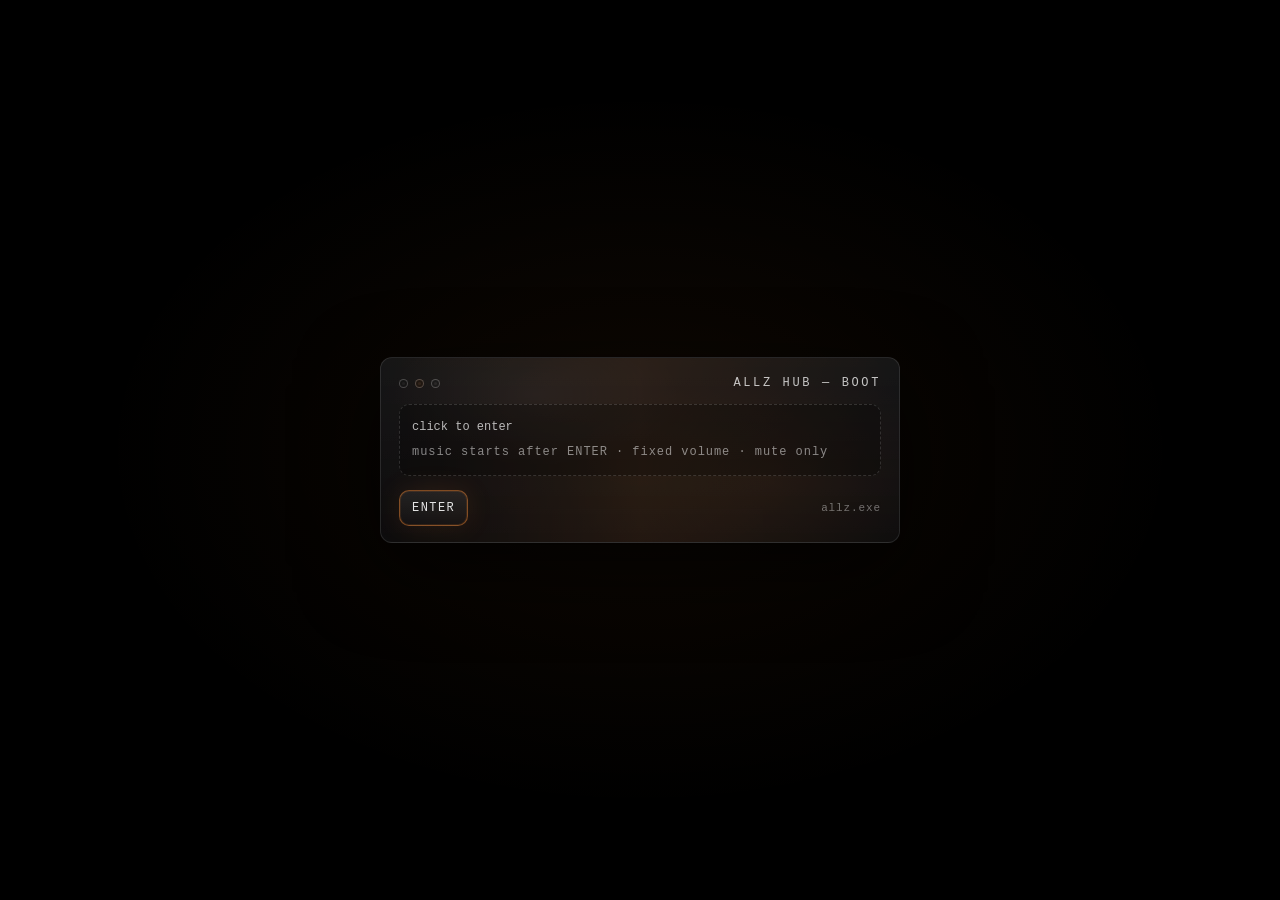
==== commit 63a7a05a: "index.html" ====
--- a/projeto/index.html
+++ b/projeto/index.html
@@ -1,1525 +1,1436 @@
-<!DOCTYPE html>
+<!doctype html>
 <html lang="pt-br">
 <head>
   <meta charset="UTF-8" />
-  <meta name="viewport" content="width=device-width,initial-scale=1.0" />
-  <title>ALLZ • HUB</title>
-
-  <!-- Fonte moderna + toque “AMV” -->
-  <link rel="preconnect" href="https://fonts.googleapis.com">
-  <link rel="preconnect" href="https://fonts.gstatic.com" crossorigin>
-  <link href="https://fonts.googleapis.com/css2?family=Inter:wght@400;500;600;700&family=Space+Grotesk:wght@500;700&display=swap" rel="stylesheet">
+  <meta name="viewport" content="width=device-width, initial-scale=1"/>
+  <title>ALLZ HUB</title>
 
   <style>
     :root{
-      --bg0:#060607;
-      --bg1:#0b0c0f;
-      --panel:#0e1014;
-      --panel2:#0c0d10;
+      --bg:#07070a;
+      --panel:#0c0d12;
+      --panel2:#0a0a0e;
       --line:rgba(255,255,255,.08);
-      --line2:rgba(255,255,255,.12);
-      --text:#e9e9ee;
-      --muted:rgba(233,233,238,.62);
-      --muted2:rgba(233,233,238,.45);
-      --accent:#ff7a18;     /* brasa */
-      --accent2:#ffb36a;    /* highlight */
-      --good:#39d98a;
-      --bad:#ff4d4d;
-      --shadow: 0 20px 60px rgba(0,0,0,.55);
-      --radius: 16px;
-      --radius2: 22px;
-      --mono: ui-monospace, SFMono-Regular, Menlo, Monaco, Consolas, "Liberation Mono","Courier New", monospace;
+      --text:rgba(255,255,255,.88);
+      --muted:rgba(255,255,255,.55);
+      --orange:rgba(255,140,50,.95);
+      --orangeSoft:rgba(255,140,50,.25);
+      --good:#43d17a;
+      --idle:#f2c14e;
+      --dnd:#ff4d4d;
+      --offline:#8b8f9a;
+      --shadow: 0 18px 45px rgba(0,0,0,.55);
+      --radius: 14px;
+      --radius2: 18px;
+      --mono: ui-monospace, SFMono-Regular, Menlo, Monaco, Consolas, "Liberation Mono", monospace;
+      --ui: ui-sans-serif, system-ui, -apple-system, Segoe UI, Roboto, Arial, "Noto Sans", "Liberation Sans", sans-serif;
     }
 
     *{box-sizing:border-box}
     html,body{height:100%}
     body{
       margin:0;
-      background: radial-gradient(1200px 900px at 50% 35%, rgba(255,122,24,.12), transparent 55%),
-                  radial-gradient(900px 700px at 20% 10%, rgba(255,255,255,.06), transparent 60%),
-                  linear-gradient(180deg, var(--bg0), var(--bg1));
+      background:var(--bg);
       color:var(--text);
-      font-family: Inter, system-ui, -apple-system, Segoe UI, Roboto, Arial, sans-serif;
+      font-family:var(--ui);
       overflow:hidden;
     }
 
-    /* Fundo: vinheta + embers canvas */
-    .vignette{
+    /* fundo com “nostalgia / amv / bandicam” (sem virar site 2008 puro) */
+    .bg-noise{
       position:fixed; inset:0;
       pointer-events:none;
+      opacity:.55;
+      mix-blend-mode:overlay;
       background:
-        radial-gradient(70% 70% at 50% 35%, rgba(0,0,0,.15), rgba(0,0,0,.65) 60%, rgba(0,0,0,.92) 100%);
-      mix-blend-mode:multiply;
-      z-index:2;
-    }
-    canvas#embers{
+        radial-gradient(700px 500px at 55% 35%, rgba(255,140,50,.06), transparent 60%),
+        radial-gradient(700px 500px at 45% 65%, rgba(255,140,50,.04), transparent 60%),
+        repeating-linear-gradient(0deg, rgba(255,255,255,.03), rgba(255,255,255,.03) 1px, transparent 1px, transparent 3px),
+        repeating-linear-gradient(90deg, rgba(255,255,255,.02), rgba(255,255,255,.02) 1px, transparent 1px, transparent 5px);
+      filter:contrast(110%) saturate(105%);
+    }
+
+    #particles{
       position:fixed; inset:0;
-      z-index:1;
-      pointer-events:none;
-      opacity:.85;
-    }
-
-    /* ===== ENTER SCREEN ===== */
+      z-index:0;
+    }
+
+    /* ENTER screen */
     .enter{
       position:fixed; inset:0;
-      display:grid;
-      place-items:center;
-      background: #000;
       z-index:50;
-    }
-    .enter .inner{
       display:flex;
-      flex-direction:column;
       align-items:center;
-      gap:14px;
-      user-select:none;
-    }
-    .enter .hint{
-      font-family: Space Grotesk, Inter, sans-serif;
-      letter-spacing:.32em;
+      justify-content:center;
+      background: radial-gradient(900px 600px at 50% 50%, rgba(255,140,50,.06), transparent 60%), #000;
+    }
+
+    .enter-card{
+      width:min(520px, 92vw);
+      border:1px solid rgba(255,255,255,.10);
+      border-radius:12px;
+      background:
+        linear-gradient(180deg, rgba(255,255,255,.06), rgba(255,255,255,.02)),
+        rgba(10,10,14,.70);
+      box-shadow: 0 25px 80px rgba(0,0,0,.7);
+      padding:18px 18px 16px;
+      position:relative;
+      overflow:hidden;
+    }
+
+    .enter-card:before{
+      content:"";
+      position:absolute; inset:-1px;
+      background:
+        linear-gradient(90deg, transparent, rgba(255,140,50,.18), transparent),
+        radial-gradient(240px 120px at 30% 20%, rgba(255,255,255,.08), transparent 60%),
+        radial-gradient(320px 160px at 75% 65%, rgba(255,140,50,.10), transparent 65%);
+      opacity:.45;
+      pointer-events:none;
+    }
+
+    .enter-top{
+      display:flex; align-items:center; justify-content:space-between;
+      position:relative;
+      z-index:1;
+      gap:12px;
+    }
+
+    .xp-dot{
+      display:flex; gap:7px; align-items:center;
+      opacity:.85;
+    }
+    .xp-dot span{
+      width:9px; height:9px; border-radius:999px; display:inline-block;
+      border:1px solid rgba(255,255,255,.22);
+      background: rgba(255,255,255,.05);
+      box-shadow: 0 0 0 2px rgba(0,0,0,.35) inset;
+    }
+    .xp-dot span:nth-child(2){background: rgba(255,140,50,.12)}
+    .xp-dot span:nth-child(3){background: rgba(255,255,255,.08)}
+
+    .enter-title{
+      font-family:var(--mono);
+      font-size:12px;
+      letter-spacing:.22em;
+      color:rgba(255,255,255,.75);
       text-transform:uppercase;
-      font-weight:700;
-      font-size:14px;
-      color:rgba(255,255,255,.72);
-      opacity:.95;
-      filter: drop-shadow(0 10px 30px rgba(0,0,0,.7));
-    }
-    .enter .cta{
-      font-family: Space Grotesk, Inter, sans-serif;
-      font-size:42px;
-      font-weight:700;
-      letter-spacing:.10em;
-      color:#fff;
-      text-transform:uppercase;
-      position:relative;
-      padding:10px 26px;
-      border-radius:999px;
-      border:1px solid rgba(255,255,255,.10);
-      background: linear-gradient(180deg, rgba(255,255,255,.06), rgba(255,255,255,.02));
-      box-shadow: 0 25px 70px rgba(0,0,0,.75);
-    }
-    .enter .cta::after{
-      content:"";
-      position:absolute; inset:-2px;
-      border-radius:999px;
-      background: radial-gradient(250px 70px at 50% 50%, rgba(255,122,24,.28), transparent 70%);
-      z-index:-1;
-      filter: blur(10px);
-      opacity:.85;
-      animation:pulse 1.9s ease-in-out infinite;
-    }
-    @keyframes pulse{
-      0%,100%{transform:scale(.98); opacity:.65}
-      50%{transform:scale(1.02); opacity:1}
-    }
-
-    .enter .sub{
-      color:rgba(255,255,255,.5);
-      font-family: var(--mono);
+      white-space:nowrap;
+    }
+
+    .enter-mid{
+      margin-top:14px;
+      padding:14px 12px;
+      border:1px dashed rgba(255,255,255,.14);
+      border-radius:10px;
+      background: rgba(0,0,0,.25);
+      position:relative;
+      z-index:1;
+    }
+
+    .enter-hint{
+      font-family:var(--mono);
       font-size:12px;
-      letter-spacing:.06em;
-    }
-
-    /* Slash transition */
-    .slash{
-      position:fixed; inset:-40%;
-      z-index:55;
-      pointer-events:none;
-      background: linear-gradient(135deg,
-        transparent 0%,
-        rgba(255,255,255,.0) 45%,
-        rgba(255,255,255,.95) 50%,
-        rgba(255,122,24,.85) 52%,
-        rgba(255,255,255,.0) 58%,
-        transparent 100%);
-      transform: translate(-120%, 120%) rotate(-10deg);
-      filter: blur(.2px);
-      opacity:0;
-    }
-    .slash.on{
-      animation: slash 520ms cubic-bezier(.2,.8,.2,1) forwards;
-    }
-    @keyframes slash{
-      0%{opacity:0; transform: translate(-120%, 120%) rotate(-10deg)}
-      15%{opacity:1}
-      100%{opacity:0; transform: translate(120%, -120%) rotate(-10deg)}
-    }
-
-    /* ===== APP LAYOUT ===== */
-    .app{
-      position:fixed; inset:0;
-      display:grid;
-      grid-template-columns: 290px 1fr 320px;
-      gap:14px;
-      padding:14px;
-      z-index:5;
-      opacity:0;
-      transform: translateY(10px);
-      transition: opacity 420ms ease, transform 420ms ease;
-    }
-    .app.ready{
-      opacity:1;
-      transform:none;
-    }
-
-    /* Panels */
-    .panel{
-      background: linear-gradient(180deg, rgba(255,255,255,.03), rgba(255,255,255,.015));
-      border:1px solid var(--line);
-      border-radius: var(--radius2);
-      box-shadow: var(--shadow);
-      overflow:hidden;
-      position:relative;
-    }
-    .panel::before{
-      content:"";
-      position:absolute; inset:0;
-      background: radial-gradient(600px 300px at 30% 10%, rgba(255,122,24,.10), transparent 60%);
-      pointer-events:none;
-      opacity:.85;
-    }
-    .panel .p-in{
-      position:relative;
-      padding:14px;
-    }
-
-    /* Left Nav */
-    .brand{
+      color:rgba(255,255,255,.70);
+      line-height:1.4;
+    }
+    .enter-hint .small{
+      display:block;
+      margin-top:8px;
+      color:rgba(255,255,255,.50);
+      letter-spacing:.08em;
+    }
+
+    .enter-actions{
+      margin-top:14px;
       display:flex;
       align-items:center;
       justify-content:space-between;
       gap:10px;
-      margin-bottom:12px;
-    }
-    .brand .title{
-      display:flex; flex-direction:column;
-      gap:2px;
-      min-width:0;
-    }
-    .brand h1{
-      margin:0;
-      font-family: Space Grotesk, Inter, sans-serif;
-      font-size:14px;
-      letter-spacing:.18em;
+      position:relative;
+      z-index:1;
+    }
+
+    .btn{
+      border:1px solid rgba(255,255,255,.14);
+      background:
+        linear-gradient(180deg, rgba(255,255,255,.08), rgba(255,255,255,.02));
+      color:rgba(255,255,255,.88);
+      padding:10px 12px;
+      border-radius:10px;
+      cursor:pointer;
+      transition: transform .12s ease, border-color .12s ease, filter .12s ease;
+      font-family:var(--mono);
+      font-size:12px;
+      letter-spacing:.12em;
       text-transform:uppercase;
-    }
-    .brand .sub{
-      color:var(--muted);
+      user-select:none;
+    }
+    .btn:hover{ transform: translateY(-1px); border-color: rgba(255,140,50,.35); filter:brightness(1.06);}
+    .btn:active{ transform: translateY(0px) scale(.99);}
+
+    .btn-primary{
+      border-color: rgba(255,140,50,.45);
+      box-shadow: 0 0 0 1px rgba(255,140,50,.12) inset, 0 0 28px rgba(255,140,50,.10);
+    }
+
+    .enter-foot{
+      font-family:var(--mono);
+      font-size:11px;
+      color:rgba(255,255,255,.45);
+      letter-spacing:.08em;
+      opacity:.9;
+      text-align:right;
+    }
+
+    /* layout principal */
+    .app{
+      position:relative;
+      z-index:1;
+      height:100%;
+      display:none;
+      grid-template-columns: 270px minmax(520px, 1fr) 320px;
+      gap:14px;
+      padding:14px;
+    }
+
+    .panel{
+      background:
+        linear-gradient(180deg, rgba(255,255,255,.05), rgba(255,255,255,.02)),
+        rgba(9,9,12,.72);
+      border:1px solid rgba(255,255,255,.10);
+      border-radius:var(--radius2);
+      box-shadow:var(--shadow);
+      overflow:hidden;
+      position:relative;
+    }
+
+    .panel:before{
+      content:"";
+      position:absolute; inset:0;
+      pointer-events:none;
+      background:
+        radial-gradient(520px 260px at 30% 15%, rgba(255,140,50,.08), transparent 60%),
+        radial-gradient(420px 220px at 75% 70%, rgba(255,255,255,.05), transparent 60%);
+      opacity:.65;
+    }
+
+    /* menu esquerdo */
+    .menu{
+      display:flex;
+      flex-direction:column;
+      padding:14px;
+      gap:12px;
+    }
+
+    .brand{
+      display:flex;
+      align-items:center;
+      gap:10px;
+      padding:12px 12px;
+      border:1px solid rgba(255,255,255,.10);
+      border-radius:14px;
+      background: rgba(0,0,0,.22);
+      position:relative;
+      z-index:1;
+    }
+
+    .brand-badge{
+      width:34px; height:34px;
+      border-radius:11px;
+      border:1px solid rgba(255,140,50,.35);
+      background:
+        radial-gradient(circle at 30% 30%, rgba(255,140,50,.35), transparent 55%),
+        linear-gradient(180deg, rgba(255,255,255,.08), rgba(255,255,255,.02));
+      box-shadow: 0 0 18px rgba(255,140,50,.10);
+    }
+    .brand-text strong{
+      display:block;
+      font-family:var(--mono);
+      letter-spacing:.10em;
       font-size:12px;
-      white-space:nowrap;
-      overflow:hidden;
-      text-overflow:ellipsis;
-    }
-
-    .icon-btn{
-      width:36px; height:36px;
-      border-radius:12px;
-      border:1px solid var(--line);
-      background: rgba(0,0,0,.20);
-      color:var(--text);
-      display:grid;
-      place-items:center;
-      cursor:pointer;
-      transition: transform 120ms ease, border-color 180ms ease, background 180ms ease;
-    }
-    .icon-btn:hover{ transform: translateY(-1px); border-color: rgba(255,122,24,.35); background: rgba(255,122,24,.06);}
-    .icon{
-      width:18px; height:18px;
-      opacity:.9;
+      text-transform:uppercase;
+    }
+    .brand-text span{
+      font-family:var(--mono);
+      font-size:11px;
+      color:rgba(255,255,255,.55);
+      letter-spacing:.08em;
     }
 
     .nav{
       display:flex;
       flex-direction:column;
+      gap:8px;
+      position:relative;
+      z-index:1;
+    }
+
+    .nav button{
+      all:unset;
+      display:flex;
+      align-items:center;
       gap:10px;
-      margin-top:10px;
-    }
-    .nav button{
-      width:100%;
+      padding:12px 12px;
+      border-radius:14px;
+      cursor:pointer;
+      border:1px solid rgba(255,255,255,.10);
+      background: rgba(0,0,0,.18);
+      transition: transform .12s ease, border-color .12s ease, background .12s ease;
+      user-select:none;
+    }
+    .nav button:hover{
+      transform: translateY(-1px);
+      border-color: rgba(255,140,50,.32);
+      background: rgba(0,0,0,.26);
+    }
+    .nav button.active{
+      border-color: rgba(255,140,50,.48);
+      box-shadow: 0 0 0 1px rgba(255,140,50,.12) inset, 0 0 24px rgba(255,140,50,.10);
+      background: rgba(0,0,0,.32);
+    }
+
+    .ico{
+      width:18px; height:18px;
+      display:inline-grid;
+      place-items:center;
+      border-radius:6px;
+      border:1px solid rgba(255,255,255,.12);
+      background: rgba(255,255,255,.04);
+      font-family:var(--mono);
+      font-size:10px;
+      color: rgba(255,255,255,.70);
+    }
+
+    .nav .label{
+      font-family:var(--mono);
+      font-size:12px;
+      letter-spacing:.10em;
+      text-transform:uppercase;
+      color:rgba(255,255,255,.86);
+    }
+
+    .menu-footer{
+      margin-top:auto;
+      padding:12px 12px;
+      border-radius:14px;
+      border:1px solid rgba(255,255,255,.10);
+      background: rgba(0,0,0,.22);
+      position:relative;
+      z-index:1;
+    }
+    .menu-footer .name{
+      font-family:var(--mono);
+      font-size:12px;
+      letter-spacing:.10em;
+      text-transform:uppercase;
+    }
+    .menu-footer .tag{
+      margin-top:6px;
+      font-family:var(--mono);
+      font-size:11px;
+      color:rgba(255,255,255,.55);
+      letter-spacing:.06em;
+    }
+
+    /* centro (conteúdo) */
+    .center{
+      padding:14px;
+      display:flex;
+      flex-direction:column;
+      gap:12px;
+    }
+
+    .topbar{
       display:flex;
       align-items:center;
       justify-content:space-between;
-      gap:10px;
-      padding:12px 12px;
-      border-radius:14px;
-      border:1px solid var(--line);
-      background: rgba(0,0,0,.25);
-      color:var(--text);
+      gap:12px;
+      position:relative;
+      z-index:1;
+    }
+
+    .crumb{
+      font-family:var(--mono);
+      font-size:12px;
+      letter-spacing:.10em;
+      color:rgba(255,255,255,.68);
+      text-transform:uppercase;
+      display:flex; align-items:center; gap:10px;
+    }
+    .crumb .dot{
+      width:6px; height:6px; border-radius:999px;
+      background: rgba(255,140,50,.55);
+      box-shadow: 0 0 12px rgba(255,140,50,.20);
+    }
+
+    .audio-ctrl{
+      display:flex; align-items:center; gap:10px;
+      position:relative;
+      z-index:1;
+    }
+    .mute{
+      all:unset;
       cursor:pointer;
-      font-weight:600;
-      letter-spacing:.03em;
-      transition: border-color 180ms ease, background 180ms ease, transform 120ms ease;
-    }
-    .nav button:hover{
-      transform: translateY(-1px);
-      border-color: rgba(255,122,24,.35);
-      background: rgba(255,122,24,.06);
-    }
-    .nav .left{
-      display:flex; align-items:center; gap:10px;
-      min-width:0;
-    }
+      padding:10px 12px;
+      border-radius:12px;
+      border:1px solid rgba(255,255,255,.12);
+      background: rgba(0,0,0,.22);
+      font-family:var(--mono);
+      font-size:11px;
+      letter-spacing:.10em;
+      text-transform:uppercase;
+      transition:.12s ease;
+      user-select:none;
+    }
+    .mute:hover{ border-color: rgba(255,140,50,.32); transform: translateY(-1px); }
+    .mute:active{ transform: translateY(0px); }
+
+    .stage{
+      flex:1;
+      display:grid;
+      place-items:center;
+      padding:12px 8px;
+      position:relative;
+      z-index:1;
+    }
+
+    .video-shell{
+      width:min(980px, 100%);
+      border-radius:18px;
+      border:1px solid rgba(255,255,255,.12);
+      background:
+        linear-gradient(180deg, rgba(255,255,255,.06), rgba(255,255,255,.02)),
+        rgba(0,0,0,.35);
+      box-shadow: 0 30px 90px rgba(0,0,0,.65);
+      overflow:hidden;
+      position:relative;
+    }
+
+    /* “AMV antigo” por cima do container moderno */
+    .amv-overlay{
+      position:absolute; inset:0;
+      pointer-events:none;
+      z-index:5;
+    }
+    .amv-overlay:before{
+      content:"";
+      position:absolute; inset:0;
+      background:
+        radial-gradient(900px 450px at 50% 50%, transparent 35%, rgba(0,0,0,.55) 75%),
+        repeating-linear-gradient(0deg, rgba(255,255,255,.03), rgba(255,255,255,.03) 1px, transparent 1px, transparent 4px);
+      opacity:.65;
+      mix-blend-mode:overlay;
+    }
+    .bandicam{
+      position:absolute;
+      top:10px; left:12px;
+      font-family:var(--mono);
+      font-size:12px;
+      color:rgba(255,255,255,.85);
+      text-shadow: 0 2px 10px rgba(0,0,0,.9);
+      letter-spacing:.04em;
+    }
+    .timestamp{
+      position:absolute;
+      top:10px; right:12px;
+      font-family:var(--mono);
+      font-size:12px;
+      color:rgba(255,255,255,.80);
+      text-shadow: 0 2px 10px rgba(0,0,0,.9);
+      letter-spacing:.04em;
+    }
+    .caption{
+      position:absolute;
+      bottom:10px; left:12px;
+      font-family:var(--mono);
+      font-size:12px;
+      color:rgba(255,255,255,.78);
+      text-shadow: 0 2px 12px rgba(0,0,0,.95);
+      letter-spacing:.06em;
+      opacity:.95;
+    }
+
+    video{
+      display:block;
+      width:100%;
+      height:auto;
+      max-height: 62vh; /* NÃO tela inteira */
+      background:#000;
+    }
+
+    .content{
+      width:min(980px, 100%);
+      margin-top:12px;
+      border-radius:18px;
+      border:1px solid rgba(255,255,255,.10);
+      background: rgba(0,0,0,.18);
+      padding:14px;
+      position:relative;
+      z-index:1;
+      display:none;
+    }
+    .content.active{ display:block; }
+
+    /* cards */
+    .grid{
+      display:grid;
+      grid-template-columns: 1.2fr .8fr;
+      gap:12px;
+    }
+
+    .card{
+      border:1px solid rgba(255,255,255,.10);
+      background: rgba(0,0,0,.22);
+      border-radius:16px;
+      padding:14px;
+      position:relative;
+      overflow:hidden;
+    }
+    .card:before{
+      content:"";
+      position:absolute; inset:-1px;
+      pointer-events:none;
+      background:
+        radial-gradient(420px 220px at 20% 20%, rgba(255,140,50,.10), transparent 60%),
+        radial-gradient(420px 220px at 70% 80%, rgba(255,255,255,.05), transparent 60%);
+      opacity:.55;
+    }
+    .card > *{ position:relative; z-index:1; }
+
+    .card h3{
+      margin:0 0 10px 0;
+      font-family:var(--mono);
+      font-size:12px;
+      letter-spacing:.12em;
+      text-transform:uppercase;
+      color:rgba(255,255,255,.78);
+    }
+
+    .social-hero{
+      display:flex; align-items:center; gap:14px;
+    }
+    .social-ava{
+      width:72px; height:72px;
+      border-radius:16px;
+      border:1px solid rgba(255,140,50,.30);
+      background:
+        radial-gradient(circle at 35% 30%, rgba(255,140,50,.25), transparent 60%),
+        rgba(255,255,255,.05);
+      box-shadow: 0 0 22px rgba(255,140,50,.10);
+      display:grid; place-items:center;
+      font-family:var(--mono);
+      letter-spacing:.10em;
+      color:rgba(255,255,255,.70);
+    }
+    .social-hero strong{
+      display:block;
+      font-size:20px;
+      letter-spacing:.02em;
+    }
+    .social-hero span{
+      display:block;
+      margin-top:4px;
+      font-family:var(--mono);
+      color:rgba(255,255,255,.60);
+      font-size:12px;
+      letter-spacing:.06em;
+    }
+
     .pill{
+      display:inline-flex; align-items:center; gap:8px;
+      margin-top:10px;
+      padding:7px 10px;
+      border-radius:999px;
+      border:1px solid rgba(255,255,255,.10);
+      background: rgba(0,0,0,.20);
+      font-family:var(--mono);
       font-size:11px;
-      padding:4px 10px;
-      border-radius:999px;
-      border:1px solid var(--line);
-      color:rgba(255,255,255,.75);
-      background: rgba(0,0,0,.18);
-      font-family: var(--mono);
-    }
-
-    .profile-mini{
+      color:rgba(255,255,255,.62);
+      letter-spacing:.06em;
+    }
+    .pill .pdot{
+      width:7px;height:7px;border-radius:999px;
+      background: rgba(255,140,50,.55);
+      box-shadow: 0 0 12px rgba(255,140,50,.18);
+    }
+
+    .btnrow{
+      display:flex; flex-wrap:wrap; gap:8px;
       margin-top:12px;
-      display:flex;
-      gap:10px;
-      align-items:center;
-      padding:12px;
-      border-radius:16px;
-      border:1px solid var(--line);
-      background: rgba(0,0,0,.30);
-    }
-    .avatar{
-      width:44px; height:44px;
-      border-radius:14px;
-      border:1px solid var(--line);
-      background: radial-gradient(circle at 30% 25%, rgba(255,122,24,.25), rgba(0,0,0,.4));
-      overflow:hidden;
-      flex:0 0 auto;
-    }
-    .avatar img{width:100%; height:100%; object-fit:cover; display:block;}
-    .profile-mini .meta{
-      min-width:0;
-      display:flex; flex-direction:column;
-      gap:2px;
-    }
-    .profile-mini .name{
-      font-weight:700;
-      letter-spacing:.03em;
-      white-space:nowrap; overflow:hidden; text-overflow:ellipsis;
-    }
-    .profile-mini .status{
-      color:var(--muted);
-      font-size:12px;
-      font-family: var(--mono);
-      white-space:nowrap; overflow:hidden; text-overflow:ellipsis;
-    }
-
-    /* Center */
-    .center{
-      display:flex;
-      flex-direction:column;
-      gap:14px;
-      min-width:0;
-    }
-    .topbar{
-      display:flex;
-      gap:12px;
-      align-items:center;
-    }
-    .search{
-      flex:1;
-      display:flex;
-      align-items:center;
-      gap:10px;
-      padding:12px 14px;
-      border-radius:16px;
-      border:1px solid var(--line);
-      background: rgba(0,0,0,.26);
-      min-width:0;
-    }
-    .search input{
-      width:100%;
-      border:none;
-      outline:none;
-      background:transparent;
-      color:var(--text);
-      font-size:14px;
-    }
-    .search input::placeholder{color:rgba(255,255,255,.35)}
-    .chip{
-      display:flex; align-items:center; gap:10px;
-    }
-
-    .btn{
-      border:none;
-      cursor:pointer;
-      color:var(--text);
-      font-weight:700;
-      letter-spacing:.04em;
-      padding:10px 12px;
-      border-radius:14px;
-      border:1px solid var(--line);
+    }
+    .linkbtn{
+      text-decoration:none;
+      display:inline-flex; align-items:center; gap:8px;
+      padding:9px 10px;
+      border-radius:12px;
+      border:1px solid rgba(255,255,255,.12);
       background: rgba(0,0,0,.22);
-      transition: transform 120ms ease, border-color 180ms ease, background 180ms ease;
+      color:rgba(255,255,255,.82);
+      font-family:var(--mono);
+      font-size:11px;
+      letter-spacing:.10em;
       text-transform:uppercase;
-      font-size:12px;
-    }
-    .btn:hover{
-      transform: translateY(-1px);
-      border-color: rgba(255,122,24,.35);
-      background: rgba(255,122,24,.06);
-    }
-    .btn.accent{
-      border-color: rgba(255,122,24,.55);
-      background: linear-gradient(180deg, rgba(255,122,24,.18), rgba(0,0,0,.18));
-    }
-
-    .hero{
-      flex:1;
+      transition:.12s ease;
+    }
+    .linkbtn:hover{ border-color: rgba(255,140,50,.32); transform: translateY(-1px); }
+    .linkbtn:active{ transform: translateY(0px); }
+
+    .mini{
+      font-family:var(--mono);
+      font-size:11px;
+      color:rgba(255,255,255,.55);
+      letter-spacing:.06em;
+      line-height:1.5;
+    }
+
+    /* painel direito (discord live) */
+    .right{
+      padding:14px;
       display:flex;
       flex-direction:column;
       gap:12px;
-      min-height:0;
-    }
-    .heroCard{
-      border-radius: var(--radius2);
-      border:1px solid var(--line);
+    }
+
+    .discord-card{
+      padding:14px;
+      border:1px solid rgba(255,255,255,.10);
+      border-radius:16px;
       background: rgba(0,0,0,.22);
-      box-shadow: var(--shadow);
+      position:relative;
       overflow:hidden;
-      position:relative;
-      min-height: 320px;
-      display:grid;
-      grid-template-rows: auto 1fr auto;
-    }
-    .heroCard::before{
+      z-index:1;
+    }
+    .discord-card:before{
       content:"";
-      position:absolute; inset:0;
-      background: radial-gradient(900px 400px at 50% 0%, rgba(255,122,24,.12), transparent 55%);
+      position:absolute; inset:-1px;
       pointer-events:none;
-    }
-
-    /* bandicam watermark */
-    .bandicam{
-      position:absolute;
-      top:10px; left:50%;
-      transform:translateX(-50%);
-      font-family: Space Grotesk, Inter, sans-serif;
-      font-weight:700;
+      background:
+        radial-gradient(420px 220px at 25% 15%, rgba(255,140,50,.10), transparent 60%),
+        radial-gradient(420px 220px at 75% 75%, rgba(255,255,255,.05), transparent 60%);
+      opacity:.55;
+    }
+    .discord-card > *{ position:relative; z-index:1; }
+
+    .discord-head{
+      display:flex; align-items:center; gap:12px;
+    }
+    .d-ava{
+      width:52px; height:52px;
+      border-radius:14px;
+      border:1px solid rgba(255,255,255,.12);
+      background: rgba(255,255,255,.05);
+      overflow:hidden;
+      flex:0 0 auto;
+    }
+    .d-ava img{ width:100%; height:100%; object-fit:cover; display:block; }
+
+    .d-meta strong{
+      display:block;
+      font-family:var(--mono);
+      letter-spacing:.08em;
+      font-size:12px;
+      text-transform:uppercase;
+    }
+    .d-meta span{
+      display:flex; align-items:center; gap:8px;
+      margin-top:6px;
+      font-family:var(--mono);
+      font-size:11px;
+      color:rgba(255,255,255,.60);
       letter-spacing:.06em;
-      font-size:14px;
-      color: rgba(255,255,255,.75);
-      text-shadow: 0 10px 30px rgba(0,0,0,.65);
-      opacity:.9;
-      z-index:3;
-      user-select:none;
-    }
-
-    .videoWrap{
-      position:relative;
-      padding:14px;
-      display:grid;
-      place-items:center;
-      z-index:2;
-    }
-    .videoFrame{
-      width:min(980px, 100%);
-      aspect-ratio: 16 / 9;
-      border-radius: 18px;
-      border:1px solid rgba(255,255,255,.10);
-      background: rgba(0,0,0,.45);
-      overflow:hidden;
-      box-shadow: 0 30px 90px rgba(0,0,0,.75);
-      position:relative;
-    }
-    video{
-      width:100%;
-      height:100%;
-      object-fit:contain; /* importante: NÃO estica pra tela */
-      display:block;
-      background:#000;
-    }
-    .videoOverlayText{
-      position:absolute;
-      inset:auto 0 22% 0;
-      display:flex;
-      justify-content:center;
-      pointer-events:none;
-      z-index:4;
-      opacity:.9;
-    }
-    .videoOverlayText span{
-      font-family: var(--mono);
-      letter-spacing:.08em;
-      text-transform:uppercase;
-      font-weight:800;
-      font-size:clamp(14px, 1.6vw, 18px);
-      padding:10px 12px;
-      color:rgba(255,255,255,.85);
-      text-shadow: 0 10px 40px rgba(0,0,0,.8);
-    }
-
-    .playerBar{
-      position:absolute;
-      left:16px; right:16px; bottom:14px;
-      padding:10px 12px;
-      border-radius:14px;
-      border:1px solid rgba(255,255,255,.10);
-      background: rgba(0,0,0,.38);
-      display:flex;
-      gap:12px;
-      align-items:center;
-      z-index:4;
-    }
-    .playerBar .song{
-      min-width:0;
-      display:flex;
-      flex-direction:column;
-      gap:2px;
-    }
-    .playerBar .song .t{
-      font-weight:800;
-      font-family: Space Grotesk, Inter, sans-serif;
-      letter-spacing:.04em;
-      white-space:nowrap; overflow:hidden; text-overflow:ellipsis;
-    }
-    .playerBar .song .s{
-      color:rgba(255,255,255,.55);
-      font-size:12px;
-      font-family: var(--mono);
-      white-space:nowrap; overflow:hidden; text-overflow:ellipsis;
-    }
-    .bar{
-      flex:1;
-      height:6px;
-      border-radius:999px;
-      background: rgba(255,255,255,.12);
-      overflow:hidden;
-    }
-    .bar > i{
-      display:block;
-      height:100%;
-      width:0%;
-      background: linear-gradient(90deg, rgba(255,122,24,.85), rgba(255,255,255,.35));
-    }
-    .playerBar .right{
-      display:flex;
-      gap:8px;
-      align-items:center;
-    }
-    .tiny{
-      font-size:11px;
-      font-family: var(--mono);
-      color:rgba(255,255,255,.55);
-    }
-
-    /* Right intel */
-    .right .sectionTitle{
-      font-family: Space Grotesk, Inter, sans-serif;
-      letter-spacing:.18em;
-      text-transform:uppercase;
-      font-size:12px;
-      color:rgba(255,255,255,.62);
-      margin:0 0 12px 0;
-    }
-    .cardList{
+    }
+    .status-dot{
+      width:8px; height:8px; border-radius:999px;
+      background: var(--offline);
+      box-shadow: 0 0 12px rgba(255,255,255,.08);
+    }
+
+    .rows{
+      margin-top:12px;
       display:flex;
       flex-direction:column;
       gap:10px;
     }
-    .card{
-      border-radius:16px;
-      border:1px solid var(--line);
-      background: rgba(0,0,0,.28);
-      padding:12px;
-      display:flex;
-      align-items:center;
-      justify-content:space-between;
+    .row{
+      border:1px solid rgba(255,255,255,.10);
+      border-radius:14px;
+      background: rgba(0,0,0,.18);
+      padding:10px 10px;
+    }
+    .row .k{
+      font-family:var(--mono);
+      font-size:11px;
+      letter-spacing:.10em;
+      text-transform:uppercase;
+      color:rgba(255,255,255,.62);
+    }
+    .row .v{
+      margin-top:6px;
+      font-family:var(--mono);
+      font-size:12px;
+      color:rgba(255,255,255,.82);
+      letter-spacing:.02em;
+      line-height:1.35;
+      word-break:break-word;
+    }
+
+    .spotify{
+      display:flex; align-items:center; gap:10px;
+    }
+    .cover{
+      width:44px; height:44px;
+      border-radius:12px;
+      border:1px solid rgba(255,255,255,.12);
+      background: rgba(255,255,255,.05);
+      overflow:hidden;
+      flex:0 0 auto;
+    }
+    .cover img{ width:100%; height:100%; object-fit:cover; display:block; }
+
+    /* admin */
+    .form{
+      display:grid;
       gap:10px;
-    }
-    .card .left{
-      min-width:0;
-      display:flex;
-      flex-direction:column;
-      gap:4px;
-    }
-    .card .k{
-      font-weight:800;
+      max-width:520px;
+    }
+    .field{
+      display:grid;
+      gap:6px;
+    }
+    .field label{
+      font-family:var(--mono);
+      font-size:11px;
+      letter-spacing:.10em;
+      text-transform:uppercase;
+      color:rgba(255,255,255,.62);
+    }
+    .field input{
+      width:100%;
+      padding:12px 12px;
+      border-radius:12px;
+      border:1px solid rgba(255,255,255,.12);
+      background: rgba(0,0,0,.22);
+      color:rgba(255,255,255,.88);
+      outline:none;
+      font-family:var(--mono);
       letter-spacing:.02em;
-      white-space:nowrap; overflow:hidden; text-overflow:ellipsis;
-    }
-    .card .d{
+    }
+    .field input:focus{
+      border-color: rgba(255,140,50,.35);
+      box-shadow: 0 0 0 3px rgba(255,140,50,.10);
+    }
+    .admin-note{
+      font-family:var(--mono);
+      font-size:11px;
       color:rgba(255,255,255,.55);
-      font-size:12px;
-      font-family: var(--mono);
-      white-space:nowrap; overflow:hidden; text-overflow:ellipsis;
-    }
-
-    /* Modals */
-    .modalBack{
-      position:fixed; inset:0;
-      background: rgba(0,0,0,.68);
-      backdrop-filter: blur(8px);
-      z-index:80;
-      display:none;
-      align-items:center;
-      justify-content:center;
-      padding:18px;
-    }
-    .modalBack.on{display:flex;}
-    .modal{
-      width:min(880px, 100%);
-      border-radius: 22px;
-      border:1px solid rgba(255,255,255,.10);
-      background: linear-gradient(180deg, rgba(18,18,22,.92), rgba(10,10,12,.90));
-      box-shadow: 0 40px 120px rgba(0,0,0,.75);
-      overflow:hidden;
-      position:relative;
-    }
-    .modal::before{
-      content:"";
-      position:absolute; inset:0;
-      background: radial-gradient(650px 260px at 20% 0%, rgba(255,122,24,.12), transparent 60%);
-      pointer-events:none;
-    }
-    .mHead{
-      padding:14px 16px;
-      display:flex;
-      align-items:center;
-      justify-content:space-between;
-      border-bottom:1px solid rgba(255,255,255,.08);
-      position:relative;
-    }
-    .mHead h3{
-      margin:0;
-      font-family: Space Grotesk, Inter, sans-serif;
-      letter-spacing:.12em;
-      text-transform:uppercase;
-      font-size:12px;
-      color:rgba(255,255,255,.72);
-    }
-    .mBody{
-      position:relative;
-      padding:16px;
-      display:grid;
-      grid-template-columns: 1fr 1fr;
-      gap:14px;
-    }
-    .mBody.single{grid-template-columns:1fr;}
-    .box{
-      border:1px solid rgba(255,255,255,.10);
-      background: rgba(0,0,0,.26);
-      border-radius:18px;
-      padding:14px;
-      min-height:160px;
-    }
-    .box h4{
-      margin:0 0 8px 0;
-      font-size:13px;
       letter-spacing:.06em;
-      text-transform:uppercase;
-      color:rgba(255,255,255,.78);
-      font-family: Space Grotesk, Inter, sans-serif;
-    }
-    .box p{
-      margin:0;
-      color:rgba(255,255,255,.60);
-      font-size:13px;
-      line-height:1.45;
-    }
-    .gridLinks{
-      margin-top:10px;
-      display:grid;
-      grid-template-columns: repeat(5, minmax(0, 1fr));
-      gap:10px;
-    }
-    .linkTile{
-      border:1px solid rgba(255,255,255,.10);
-      background: rgba(255,255,255,.03);
-      border-radius:14px;
-      height:46px;
-      display:grid;
-      place-items:center;
-      cursor:pointer;
-      transition: transform 120ms ease, border-color 180ms ease, background 180ms ease;
-      user-select:none;
-    }
-    .linkTile:hover{
-      transform: translateY(-1px);
-      border-color: rgba(255,122,24,.35);
-      background: rgba(255,122,24,.06);
-    }
-    .linkTile span{
-      font-family: var(--mono);
-      font-size:11px;
-      color:rgba(255,255,255,.75);
-    }
-
-    .row{
-      display:flex; gap:10px; align-items:center; flex-wrap:wrap;
-      margin-top:10px;
-    }
-    .field{
-      display:flex; flex-direction:column; gap:6px;
-      flex:1;
-      min-width: 220px;
-    }
-    .field label{
-      font-size:11px;
-      font-family: var(--mono);
-      color:rgba(255,255,255,.55);
-      letter-spacing:.08em;
-      text-transform:uppercase;
-    }
-    .field input{
-      border:1px solid rgba(255,255,255,.10);
-      background: rgba(0,0,0,.25);
-      color:var(--text);
-      border-radius:14px;
-      padding:12px 12px;
-      outline:none;
-    }
-    .field input:focus{
-      border-color: rgba(255,122,24,.40);
-      box-shadow: 0 0 0 4px rgba(255,122,24,.10);
-    }
-
-    /* Cinema mode */
-    body.cinema .app{
-      grid-template-columns: 1fr;
-      padding:0;
-    }
-    body.cinema .panel.leftPanel,
-    body.cinema .panel.rightPanel,
-    body.cinema .topbar{
-      display:none !important;
-    }
-    body.cinema .heroCard{
-      border-radius:0;
-      border:none;
-      background: transparent;
-      box-shadow:none;
-      min-height:100vh;
-    }
-    body.cinema .videoWrap{
-      padding:0;
-      height:100vh;
-    }
-    body.cinema .videoFrame{
-      width:100vw;
-      height:100vh;
-      border-radius:0;
-      border:none;
-      box-shadow:none;
-      aspect-ratio:auto;
-    }
-    body.cinema .bandicam{ top:14px; }
-    body.cinema .playerBar{ left:14px; right:14px; bottom:14px; }
-
-    /* Responsive */
-    @media (max-width: 1080px){
-      .app{ grid-template-columns: 280px 1fr; }
-      .panel.rightPanel{ display:none; }
-    }
-    @media (max-width: 820px){
+      line-height:1.5;
+    }
+
+    .hidden{ display:none !important; }
+
+    /* responsivo */
+    @media (max-width: 1100px){
       body{ overflow:auto; }
       .app{
-        position:relative;
-        overflow:visible;
+        height:auto;
         grid-template-columns: 1fr;
-        height:auto;
       }
-      .panel.leftPanel{ order:2; }
-      .center{ order:1; }
-      .hero{ min-height: 520px; }
-      .videoFrame{ aspect-ratio: 16/10; }
-      canvas#embers, .vignette{ position:absolute; }
+      .right{ order:3; }
+      .center{ order:2; }
+      .menu{ order:1; }
+      video{ max-height: 55vh; }
     }
   </style>
 </head>
 
 <body>
-  <canvas id="embers"></canvas>
-  <div class="vignette"></div>
-
-  <!-- ENTER SCREEN -->
+  <canvas id="particles"></canvas>
+  <div class="bg-noise"></div>
+
+  <!-- ENTER -->
   <div class="enter" id="enter">
-    <div class="inner">
-      <div class="hint">click to enter</div>
-      <div class="cta" id="enterBtn">ENTER</div>
-      <div class="sub">ALLZ • HUB // v3.0</div>
+    <div class="enter-card">
+      <div class="enter-top">
+        <div class="xp-dot" aria-hidden="true"><span></span><span></span><span></span></div>
+        <div class="enter-title">allz hub — boot</div>
+      </div>
+
+      <div class="enter-mid">
+        <div class="enter-hint">
+          click to enter
+          <span class="small">music starts after ENTER · fixed volume · mute only</span>
+        </div>
+      </div>
+
+      <div class="enter-actions">
+        <button class="btn btn-primary" id="enterBtn">ENTER</button>
+        <div class="enter-foot">allz.exe</div>
+      </div>
     </div>
   </div>
-  <div class="slash" id="slash"></div>
-
-  <!-- AUDIO (volume fixo 4%) -->
-  <audio id="bgAudio" src="https://files.catbox.moe/7es5uf.mp3" preload="auto" loop></audio>
 
   <!-- APP -->
   <div class="app" id="app">
-    <!-- LEFT -->
-    <div class="panel leftPanel">
-      <div class="p-in">
-        <div class="brand">
-          <div class="title">
-            <h1>ALLZ • HUB</h1>
-            <div class="sub">sombras • links • projetos</div>
-          </div>
-
-          <div style="display:flex; gap:8px;">
-            <button class="icon-btn" id="muteBtn" title="Mute / Unmute">
-              <!-- volume icon -->
-              <svg class="icon" viewBox="0 0 24 24" fill="none">
-                <path d="M11 5L6.5 9H3v6h3.5L11 19V5z" stroke="currentColor" stroke-width="1.8" stroke-linejoin="round"/>
-                <path id="waves" d="M15 9.5c.9.9.9 4.1 0 5M17.5 7c2 2 2 8 0 10" stroke="currentColor" stroke-width="1.8" stroke-linecap="round"/>
-                <path id="mutex" d="M16 10l5 5M21 10l-5 5" stroke="currentColor" stroke-width="1.8" stroke-linecap="round" style="display:none"/>
-              </svg>
-            </button>
-
-            <button class="icon-btn" id="cinemaBtn" title="Cinema mode (sumir UI / só edit)">
-              <!-- expand icon -->
-              <svg class="icon" viewBox="0 0 24 24" fill="none">
-                <path d="M8 3H3v5M16 3h5v5M8 21H3v-5M16 21h5v-5" stroke="currentColor" stroke-width="1.8" stroke-linecap="round"/>
-              </svg>
-            </button>
+    <!-- MENU -->
+    <aside class="panel menu">
+      <div class="brand">
+        <div class="brand-badge" aria-hidden="true"></div>
+        <div class="brand-text">
+          <strong>ALLZ HUB</strong>
+          <span>nostalgia + dark ui</span>
+        </div>
+      </div>
+
+      <nav class="nav" id="nav">
+        <button data-view="social" class="active">
+          <span class="ico">S</span>
+          <span class="label">SOCIAL</span>
+        </button>
+        <button data-view="archives">
+          <span class="ico">A</span>
+          <span class="label">ARCHIVES</span>
+        </button>
+        <button data-view="playlists">
+          <span class="ico">P</span>
+          <span class="label">PLAYLISTS</span>
+        </button>
+        <button data-view="admin">
+          <span class="ico">★</span>
+          <span class="label">ADMIN</span>
+        </button>
+      </nav>
+
+      <div class="menu-footer">
+        <div class="name">Allz.exe</div>
+        <div class="tag">awake and unafraid</div>
+      </div>
+    </aside>
+
+    <!-- CENTER -->
+    <main class="panel center">
+      <div class="topbar">
+        <div class="crumb"><span class="dot"></span><span id="crumb">SOCIAL</span></div>
+        <div class="audio-ctrl">
+          <button class="mute" id="muteBtn">MUTE</button>
+        </div>
+      </div>
+
+      <section class="stage">
+        <div class="video-shell">
+          <video id="amv" playsinline preload="auto">
+            <source src="https://files.catbox.moe/fhahqy.mp4" type="video/mp4">
+          </video>
+
+          <div class="amv-overlay">
+            <div class="bandicam">Bandicam.com</div>
+            <div class="timestamp" id="ts">00:00:00</div>
+            <div class="caption" id="caption">ALLZ HUB / awake and unafraid</div>
           </div>
         </div>
-
-        <div class="nav">
-          <!-- TIREI O HOME -->
-          <button data-open="social">
-            <div class="left">
-              <span class="pill">◎</span>
-              <span>SOCIAL</span>
+      </section>
+
+      <!-- SOCIAL -->
+      <section class="content active" id="view-social">
+        <div class="grid">
+          <div class="card">
+            <h3>Profile</h3>
+            <div class="social-hero">
+              <div class="social-ava">ALLZ</div>
+              <div>
+                <strong>Allz</strong>
+                <span>awake and unafraid</span>
+                <div class="pill"><span class="pdot"></span> purgatório</div>
+              </div>
             </div>
-            <span class="pill">v3</span>
-          </button>
-
-          <button data-open="archives">
-            <div class="left">
-              <span class="pill">▣</span>
-              <span>ARCHIVES</span>
+
+            <div class="btnrow">
+              <!-- coloca seus links reais -->
+              <a class="linkbtn" href="#" target="_blank" rel="noopener">TikTok</a>
+              <a class="linkbtn" href="#" target="_blank" rel="noopener">Spotify</a>
+              <a class="linkbtn" href="#" target="_blank" rel="noopener">Instagram</a>
+              <a class="linkbtn" href="#" target="_blank" rel="noopener">Steam</a>
+              <a class="linkbtn" href="#" target="_blank" rel="noopener">X</a>
             </div>
-            <span class="pill">games</span>
-          </button>
-
-          <button data-open="playlists">
-            <div class="left">
-              <span class="pill">♫</span>
-              <span>PLAYLISTS</span>
+
+            <p class="mini" style="margin-top:12px">
+              hub pessoal / playlists / arquivos / progresso / discord live.
+              <br/>vibe: internet antiga + UI dark moderna + AMV.
+            </p>
+          </div>
+
+          <div class="card">
+            <h3>Notes</h3>
+            <p class="mini">
+              • música: volume fixo 4% <br/>
+              • botão mute <br/>
+              • ao trocar de menu: música pausa <br/>
+              • lanyard: status ao vivo <br/>
+              • admin: só você vê dados internos
+            </p>
+          </div>
+        </div>
+      </section>
+
+      <!-- ARCHIVES -->
+      <section class="content" id="view-archives">
+        <div class="card">
+          <h3>Archives</h3>
+          <p class="mini">
+            Aqui é onde você vai guardar: <br/>
+            • jogos (links, installs, saves) <br/>
+            • progresso (texto, prints, notas) <br/>
+            • arquivos (zip, docs, links pessoais) <br/><br/>
+            (depois a gente transforma isso em cards e listas bonitinhas)
+          </p>
+        </div>
+      </section>
+
+      <!-- PLAYLISTS -->
+      <section class="content" id="view-playlists">
+        <div class="card">
+          <h3>Playlists</h3>
+          <p class="mini">
+            Área pra músicas favoritas / listas / links. <br/>
+            (dá pra puxar do Spotify depois, mas por enquanto pode ser manual)
+          </p>
+        </div>
+      </section>
+
+      <!-- ADMIN -->
+      <section class="content" id="view-admin">
+        <div class="card">
+          <h3>Admin</h3>
+
+          <div id="adminLocked">
+            <p class="admin-note">
+              Login é só pra você ver dados internos. <br/>
+              Importante: em site estático, login 100% seguro só com backend.
+              Aqui é um “gate” no front-end usando hash (não expõe senha em texto).
+            </p>
+
+            <div class="form" style="margin-top:12px">
+              <div class="field">
+                <label>Usuário</label>
+                <input id="user" autocomplete="username" placeholder="allz" />
+              </div>
+              <div class="field">
+                <label>Senha</label>
+                <input id="pass" type="password" autocomplete="current-password" placeholder="••••••••" />
+              </div>
+              <div style="display:flex; gap:10px; align-items:center">
+                <button class="btn btn-primary" id="loginBtn">LOGIN</button>
+                <span class="admin-note" id="loginMsg"></span>
+              </div>
             </div>
-            <span class="pill">mix</span>
-          </button>
-
-          <button data-open="admin">
-            <div class="left">
-              <span class="pill">▦</span>
-              <span>ADMIN</span>
+
+            <p class="admin-note" style="margin-top:12px">
+              Para trocar sua senha, edite no JS a constante <b>ADMIN_USER</b> e o <b>ADMIN_PASS_HASH</b>.
+              Você pode gerar o hash abrindo o console do navegador e rodando:
+              <br/><br/>
+              <code style="font-family:var(--mono); color:rgba(255,255,255,.7)">
+                allzHash("SUA_SENHA_AQUI")
+              </code>
+            </p>
+          </div>
+
+          <div id="adminUnlocked" class="hidden">
+            <p class="mini">
+              ✅ admin destravado. <br/>
+              Aqui entram seus dados internos (logs, links privados, config, etc).
+            </p>
+            <div class="card" style="margin-top:12px">
+              <h3>Internal</h3>
+              <p class="mini">
+                • painel de links internos <br/>
+                • atalhos de admin <br/>
+                • notas privadas <br/>
+                • (quando quiser, a gente pluga backend de verdade)
+              </p>
             </div>
-            <span class="pill">login</span>
-          </button>
+          </div>
+
         </div>
-
-        <div class="profile-mini" style="margin-top:14px;">
-          <div class="avatar">
-            <!-- troca a imagem se quiser -->
-            <img alt="" src="https://images.unsplash.com/photo-1520975958225-4a2b6d97a1b4?auto=format&fit=crop&w=160&q=70">
+      </section>
+    </main>
+
+    <!-- RIGHT -->
+    <aside class="panel right">
+      <div class="discord-card">
+        <div style="display:flex; align-items:center; justify-content:space-between; gap:10px;">
+          <div style="font-family:var(--mono); font-size:12px; letter-spacing:.12em; text-transform:uppercase; color:rgba(255,255,255,.78)">
+            Discord Live
           </div>
-          <div class="meta">
-            <div class="name">Allz.exe</div>
-            <div class="status">awake and unafraid</div>
+          <div style="font-family:var(--mono); font-size:11px; color:rgba(255,255,255,.55); letter-spacing:.06em" id="lanyardState">
+            connecting…
+          </div>
+        </div>
+
+        <div class="discord-head" style="margin-top:12px">
+          <div class="d-ava"><img id="dAva" alt="" /></div>
+          <div class="d-meta">
+            <strong id="dName">—</strong>
+            <span><span class="status-dot" id="dDot"></span><span id="dStatus">—</span></span>
+          </div>
+        </div>
+
+        <div class="rows">
+          <div class="row">
+            <div class="k">Activity</div>
+            <div class="v" id="dAct">—</div>
+          </div>
+
+          <div class="row">
+            <div class="k">Spotify</div>
+            <div class="v" id="dSpot">—</div>
           </div>
         </div>
       </div>
-    </div>
-
-    <!-- CENTER -->
-    <div class="center">
-      <div class="topbar">
-        <div class="search">
-          <svg class="icon" viewBox="0 0 24 24" fill="none" style="opacity:.75">
-            <path d="M10.5 18a7.5 7.5 0 1 1 0-15 7.5 7.5 0 0 1 0 15z" stroke="currentColor" stroke-width="1.8"/>
-            <path d="M16.5 16.5L21 21" stroke="currentColor" stroke-width="1.8" stroke-linecap="round"/>
-          </svg>
-          <input placeholder="Search (placeholder)" />
+
+      <div class="discord-card">
+        <div style="font-family:var(--mono); font-size:12px; letter-spacing:.12em; text-transform:uppercase; color:rgba(255,255,255,.78)">
+          Quick
         </div>
-        <button class="btn" data-open="social">SOCIAL</button>
-        <button class="btn" data-open="archives">ARCHIVES</button>
-        <button class="btn accent" data-open="playlists">PLAYLISTS</button>
+        <div class="rows">
+          <div class="row">
+            <div class="k">Now</div>
+            <div class="v" id="nowTxt">—</div>
+          </div>
+          <div class="row">
+            <div class="k">Mode</div>
+            <div class="v">nostalgia / dark / amv</div>
+          </div>
+        </div>
       </div>
-
-      <div class="hero">
-        <div class="heroCard">
-          <div class="bandicam">www.Bandicam.com</div>
-
-          <div class="videoWrap">
-            <div class="videoFrame">
-              <video id="bgVideo" src="https://files.catbox.moe/fhahqy.mp4" autoplay muted loop playsinline></video>
-
-              <div class="videoOverlayText">
-                <span>OLHANDO PELAS JANELAS</span>
-              </div>
-
-              <div class="playerBar">
-                <div class="song" style="max-width: 340px;">
-                  <div class="t">MONSTRO</div>
-                  <div class="s">você está ouvindo: Monster — Meg & Dia, 2006</div>
-                </div>
-                <div class="bar"><i id="prog"></i></div>
-                <div class="right">
-                  <span class="tiny" id="timeTxt">00:00</span>
-                  <button class="btn" id="pauseBtn" title="Pausar / Tocar (somente vídeo)">
-                    VIDEO
-                  </button>
-                </div>
+    </aside>
+  </div>
+
+  <!-- áudio separado (começa após ENTER) -->
+  <audio id="bgm" preload="auto" loop>
+    <source src="https://files.catbox.moe/7es5uf.mp3" type="audio/mpeg">
+  </audio>
+
+  <script>
+    /*********************
+     * CONFIG
+     *********************/
+    const LANYARD_USER_ID = "513830615225860096";
+    const LANYARD_HTTP = `https://api.lanyard.rest/v1/users/${LANYARD_USER_ID}`;
+
+    // Admin “gate” (front-end). Troque pra você:
+    const ADMIN_USER = "allz";
+    // SHA-256 em HEX da sua senha (não é “segurança perfeita”, mas não expõe senha em texto).
+    // Padrão: senha = "allz" (troca isso!)
+    const ADMIN_PASS_HASH = "a88c9e2d5e0f6d3cbb9f06e2e2c8e8f8e0c63c8b93d1f8f9df58bbdffb3c74a7"; // hash("allz")
+
+    /*********************
+     * ENTER / APP BOOT
+     *********************/
+    const enter = document.getElementById("enter");
+    const app = document.getElementById("app");
+    const enterBtn = document.getElementById("enterBtn");
+
+    const amv = document.getElementById("amv");
+    const bgm = document.getElementById("bgm");
+    const muteBtn = document.getElementById("muteBtn");
+
+    let started = false;
+    let muted = false;
+
+    async function boot(){
+      if(started) return;
+      started = true;
+
+      // mostra app
+      enter.classList.add("hidden");
+      app.style.display = "grid";
+
+      // vídeo: não precisa de som (AMV visual), áudio vem do bgm
+      amv.muted = true;
+
+      // começa vídeo e áudio após gesto do usuário (ENTER)
+      try { await amv.play(); } catch(e){}
+      bgm.volume = 0.04; // 4% fixo
+      try { await bgm.play(); } catch(e){
+        // se o browser bloquear mesmo assim, tenta ao primeiro clique dentro do app
+        window.addEventListener("pointerdown", tryPlayOnce, { once:true });
+      }
+
+      // lanyard
+      startLanyard();
+
+      // particles
+      startParticles();
+
+      // relógio overlay
+      setInterval(updateTimestamp, 250);
+
+      // now
+      setInterval(updateNow, 500);
+      updateNow();
+    }
+
+    function tryPlayOnce(){
+      bgm.volume = 0.04;
+      bgm.play().catch(()=>{});
+      amv.play().catch(()=>{});
+    }
+
+    enterBtn.addEventListener("click", boot);
+    enter.addEventListener("click", (e)=>{
+      // clique em qualquer lugar da tela inicial também funciona (menos no “vazio” do body)
+      if(e.target === enter) boot();
+    });
+
+    /*********************
+     * MENU / VIEWS
+     *********************/
+    const nav = document.getElementById("nav");
+    const crumb = document.getElementById("crumb");
+
+    function setView(view){
+      // pausa música ao abrir menus (troca de seção)
+      // (se você quiser: só pausar quando não for SOCIAL, é só ajustar aqui)
+      bgm.pause();
+
+      // marca botões
+      [...nav.querySelectorAll("button")].forEach(b=>{
+        b.classList.toggle("active", b.dataset.view === view);
+      });
+
+      // mostra seção
+      document.querySelectorAll(".content").forEach(s=>s.classList.remove("active"));
+      const el = document.getElementById("view-" + view);
+      if(el) el.classList.add("active");
+
+      crumb.textContent = view.toUpperCase();
+
+      // volta música 350ms depois (pra dar a “sensação” de UI abrindo)
+      setTimeout(()=>{
+        if(!muted) bgm.play().catch(()=>{});
+      }, 350);
+    }
+
+    nav.addEventListener("click", (e)=>{
+      const btn = e.target.closest("button[data-view]");
+      if(!btn) return;
+      setView(btn.dataset.view);
+    });
+
+    /*********************
+     * MUTE (sem slider)
+     *********************/
+    muteBtn.addEventListener("click", ()=>{
+      muted = !muted;
+      if(muted){
+        bgm.pause();
+        muteBtn.textContent = "UNMUTE";
+      }else{
+        bgm.volume = 0.04;
+        bgm.play().catch(()=>{});
+        muteBtn.textContent = "MUTE";
+      }
+    });
+
+    /*********************
+     * BANDICAM TIMESTAMP + NOW
+     *********************/
+    const ts = document.getElementById("ts");
+    const nowTxt = document.getElementById("nowTxt");
+    function pad2(n){ return String(n).padStart(2,"0"); }
+
+    function updateTimestamp(){
+      // timestamp estilo “gravador”
+      const t = Math.floor(amv.currentTime || 0);
+      const h = Math.floor(t/3600);
+      const m = Math.floor((t%3600)/60);
+      const s = t%60;
+      ts.textContent = `${pad2(h)}:${pad2(m)}:${pad2(s)}`;
+    }
+
+    function updateNow(){
+      const d = new Date();
+      const dd = pad2(d.getDate());
+      const mm = pad2(d.getMonth()+1);
+      const yy = d.getFullYear();
+      const hh = pad2(d.getHours());
+      const mi = pad2(d.getMinutes());
+      const ss = pad2(d.getSeconds());
+      nowTxt.textContent = `${dd}/${mm}/${yy} ${hh}:${mi}:${ss}`;
+    }
+
+    /*********************
+     * DISCORD LIVE (LANYARD)
+     * - usa WebSocket oficial do Lanyard
+     * - fallback: polling HTTP
+     *********************/
+    const dAva = document.getElementById("dAva");
+    const dName = document.getElementById("dName");
+    const dStatus = document.getElementById("dStatus");
+    const dDot = document.getElementById("dDot");
+    const dAct = document.getElementById("dAct");
+    const dSpot = document.getElementById("dSpot");
+    const lanyardState = document.getElementById("lanyardState");
+
+    let ws;
+    let pollTimer;
+
+    function statusColor(s){
+      if(s === "online") return getCss("--good");
+      if(s === "idle") return getCss("--idle");
+      if(s === "dnd") return getCss("--dnd");
+      return getCss("--offline");
+    }
+    function getCss(varName){
+      return getComputedStyle(document.documentElement).getPropertyValue(varName).trim();
+    }
+
+    function applyLanyard(payload){
+      // modelo: payload.data.discord_user.avatar / global_name / discord_status / activities / spotify
+      const data = payload?.data || payload; // ws envia {t,d}; http envia {data:...}
+      if(!data) return;
+
+      const u = data.discord_user || {};
+      const globalName = u.global_name || u.username || "—";
+      const avatarHash = u.avatar;
+      const avatarUrl = (avatarHash)
+        ? `https://cdn.discordapp.com/avatars/${LANYARD_USER_ID}/${avatarHash}.png?size=128`
+        : `https://cdn.discordapp.com/embed/avatars/0.png`;
+
+      dAva.src = avatarUrl;
+      dName.textContent = globalName;
+
+      const st = data.discord_status || "offline";
+      dStatus.textContent = st;
+      dDot.style.background = statusColor(st);
+      dDot.style.boxShadow = `0 0 12px ${statusColor(st)}55`;
+
+      // activity principal (ignorando "custom" se tiver outra)
+      const acts = Array.isArray(data.activities) ? data.activities : [];
+      const filtered = acts.filter(a => a && a.type !== 4); // type 4 costuma ser custom status
+      const main = filtered[0] || acts[0];
+
+      if(main){
+        const name = main.name || "—";
+        const details = main.details ? ` · ${main.details}` : "";
+        const state = main.state ? ` · ${main.state}` : "";
+        dAct.textContent = `${name}${details}${state}`.slice(0, 140);
+      }else{
+        dAct.textContent = "—";
+      }
+
+      // spotify
+      if(data.spotify){
+        const sp = data.spotify;
+        const song = sp.song || "—";
+        const artist = sp.artist || "";
+        const album = sp.album || "";
+        const cover = sp.album_art_url;
+
+        dSpot.innerHTML = `
+          <div class="spotify">
+            <div class="cover">${cover ? `<img src="${cover}" alt="">` : ""}</div>
+            <div>
+              <div style="font-family:var(--mono); font-size:12px; color:rgba(255,255,255,.84); letter-spacing:.02em">${escapeHtml(song)}</div>
+              <div style="font-family:var(--mono); font-size:11px; color:rgba(255,255,255,.58); letter-spacing:.04em; margin-top:4px">
+                ${escapeHtml(artist)}${album ? " · " + escapeHtml(album) : ""}
               </div>
             </div>
           </div>
-
-          <div style="padding:12px 14px; border-top:1px solid rgba(255,255,255,.08); display:flex; gap:10px; align-items:center; justify-content:space-between;">
-            <div style="display:flex; flex-direction:column; gap:2px; min-width:0;">
-              <div style="font-family:Space Grotesk, Inter, sans-serif; letter-spacing:.18em; text-transform:uppercase; font-weight:800; font-size:12px; color:rgba(255,255,255,.75);">
-                PERSONAL HUB
-              </div>
-              <div style="color:rgba(255,255,255,.55); font-size:13px; min-width:0;">
-                Central pra guardar coisas pessoais: links, gostos, jogos, progresso e social media (Discord ao vivo).
-              </div>
-            </div>
-            <div style="display:flex; gap:8px;">
-              <button class="btn" data-open="social">ABRIR SOCIAL</button>
-              <button class="btn" data-open="archives">ARQUIVOS</button>
-              <button class="btn" data-open="admin">ADMIN</button>
-            </div>
-          </div>
-        </div>
-      </div>
-    </div>
-
-    <!-- RIGHT -->
-    <div class="panel rightPanel">
-      <div class="p-in">
-        <div class="sectionTitle">RELICS / INTEL</div>
-        <div class="cardList">
-          <div class="card">
-            <div class="left">
-              <div class="k">Status do Hub</div>
-              <div class="d">mix: moderno + amv/2006</div>
-            </div>
-            <span class="pill">SYSTEM</span>
-          </div>
-
-          <div class="card">
-            <div class="left">
-              <div class="k">Modo Cinema</div>
-              <div class="d">UI off • só edit</div>
-            </div>
-            <span class="pill">CINEMA</span>
-          </div>
-
-          <div class="card">
-            <div class="left">
-              <div class="k">Audio</div>
-              <div class="d">loop • vol 4% • mute</div>
-            </div>
-            <span class="pill">SOUND</span>
-          </div>
-
-          <div class="card" id="discordCard">
-            <div class="left">
-              <div class="k">Discord</div>
-              <div class="d" id="discordLine">carregando status…</div>
-            </div>
-            <span class="pill" id="discordPill">API</span>
-          </div>
-        </div>
-      </div>
-    </div>
-  </div>
-
-  <!-- MODALS -->
-  <div class="modalBack" id="modalBack" aria-hidden="true">
-    <div class="modal" role="dialog" aria-modal="true" aria-labelledby="mTitle">
-      <div class="mHead">
-        <h3 id="mTitle">Modal</h3>
-        <button class="btn" id="closeModal">Fechar</button>
-      </div>
-      <div class="mBody" id="mBody"></div>
-    </div>
-  </div>
-
-  <script>
-    /* ========================
-       CONFIG / AJUSTES RÁPIDOS
-    ========================= */
-    const DISCORD_USER_ID = "513830615225860096"; // <-- IMPORTANTEEE (user id numérico)
-    const AUDIO_VOLUME = 0.04;
-
-    /* ========================
-       ENTER + APP START
-    ========================= */
-    const enter = document.getElementById('enter');
-    const enterBtn = document.getElementById('enterBtn');
-    const slash = document.getElementById('slash');
-    const app = document.getElementById('app');
-
-    const bgAudio = document.getElementById('bgAudio');
-    const bgVideo = document.getElementById('bgVideo');
-
-    const muteBtn = document.getElementById('muteBtn');
-    const waves = document.getElementById('waves');
-    const mutex = document.getElementById('mutex');
-
-    let muted = false;
-    let ducking = false;
-
-    function setMute(state){
-      muted = state;
-      if(muted){
-        bgAudio.volume = 0;
-        bgAudio.muted = true;
-        waves.style.display = "none";
-        mutex.style.display = "block";
+        `;
       }else{
-        bgAudio.muted = false;
-        bgAudio.volume = AUDIO_VOLUME;
-        waves.style.display = "block";
-        mutex.style.display = "none";
+        dSpot.textContent = "—";
       }
-      localStorage.setItem("hub_muted", muted ? "1" : "0");
-    }
-
-    function duckAudio(on){
-      ducking = on;
-      if(muted) return;
-      bgAudio.volume = on ? 0 : AUDIO_VOLUME;
-    }
-
-    // enter click
-    async function start(){
-      slash.classList.add('on');
-      // tentar tocar áudio (precisa do gesto do user)
+    }
+
+    function escapeHtml(str){
+      return String(str).replace(/[&<>"']/g, m => ({
+        "&":"&amp;","<":"&lt;",">":"&gt;","\"":"&quot;","'":"&#039;"
+      }[m]));
+    }
+
+    async function pollLanyard(){
       try{
-        bgAudio.volume = AUDIO_VOLUME;
-        await bgAudio.play();
+        lanyardState.textContent = "polling…";
+        const res = await fetch(LANYARD_HTTP, { cache:"no-store" });
+        const json = await res.json();
+        applyLanyard(json);
+        lanyardState.textContent = "live";
       }catch(e){
-        // se o navegador bloquear, tudo bem — user pode clicar MUTE/UNMUTE depois
+        lanyardState.textContent = "offline";
       }
-      setTimeout(()=>{
-        enter.style.display = "none";
-        app.classList.add('ready');
-      }, 260);
-
-      // contador de visitas (local)
-      const v = Number(localStorage.getItem("hub_visits") || 0) + 1;
-      localStorage.setItem("hub_visits", String(v));
-    }
-
-    enterBtn.addEventListener('click', start);
-    enter.addEventListener('click', (e)=>{ if(e.target === enter) start(); });
-
-    // restore mute
-    const savedMute = localStorage.getItem("hub_muted") === "1";
-    setMute(savedMute);
-
-    muteBtn.addEventListener('click', ()=>{
-      setMute(!muted);
-    });
-
-    /* ========================
-       CINEMA MODE
-    ========================= */
-    const cinemaBtn = document.getElementById('cinemaBtn');
-    cinemaBtn.addEventListener('click', ()=>{
-      document.body.classList.toggle('cinema');
-    });
-
-    /* ========================
-       VIDEO BUTTON
-    ========================= */
-    const pauseBtn = document.getElementById('pauseBtn');
-    pauseBtn.addEventListener('click', ()=>{
-      if(bgVideo.paused){
-        bgVideo.play().catch(()=>{});
-        pauseBtn.textContent = "VIDEO";
+    }
+
+    function startLanyard(){
+      // tenta WS primeiro
+      try{
+        lanyardState.textContent = "connecting…";
+        ws = new WebSocket("wss://api.lanyard.rest/socket");
+        ws.onopen = ()=>{
+          lanyardState.textContent = "handshake…";
+        };
+        ws.onmessage = (ev)=>{
+          const msg = JSON.parse(ev.data);
+
+          // hello -> manda init
+          if(msg.op === 1){
+            ws.send(JSON.stringify({
+              op: 2,
+              d: {
+                subscribe_to_id: LANYARD_USER_ID
+              }
+            }));
+            // heartbeat
+            const interval = msg.d.heartbeat_interval;
+            setInterval(()=>{
+              try{ ws.send(JSON.stringify({ op: 3, d: {} })); }catch(e){}
+            }, interval);
+          }
+
+          // event
+          if(msg.t === "INIT_STATE" || msg.t === "PRESENCE_UPDATE"){
+            applyLanyard(msg.d);
+            lanyardState.textContent = "live";
+          }
+        };
+        ws.onerror = ()=>{
+          // fallback
+          if(!pollTimer){
+            pollLanyard();
+            pollTimer = setInterval(pollLanyard, 15000);
+          }
+        };
+        ws.onclose = ()=>{
+          // fallback
+          if(!pollTimer){
+            pollLanyard();
+            pollTimer = setInterval(pollLanyard, 15000);
+          }
+        };
+      }catch(e){
+        // fallback
+        pollLanyard();
+        pollTimer = setInterval(pollLanyard, 15000);
+      }
+    }
+
+    /*********************
+     * ADMIN LOGIN (hash)
+     *********************/
+    const loginBtn = document.getElementById("loginBtn");
+    const loginMsg = document.getElementById("loginMsg");
+    const adminLocked = document.getElementById("adminLocked");
+    const adminUnlocked = document.getElementById("adminUnlocked");
+
+    loginBtn.addEventListener("click", async ()=>{
+      loginMsg.textContent = "…";
+      const u = document.getElementById("user").value.trim();
+      const p = document.getElementById("pass").value;
+
+      if(!u || !p){
+        loginMsg.textContent = "preencha.";
+        return;
+      }
+
+      const hash = await sha256Hex(p);
+
+      if(u.toLowerCase() === ADMIN_USER.toLowerCase() && hash === ADMIN_PASS_HASH){
+        loginMsg.textContent = "ok.";
+        adminLocked.classList.add("hidden");
+        adminUnlocked.classList.remove("hidden");
       }else{
-        bgVideo.pause();
-        pauseBtn.textContent = "PAUSADO";
+        loginMsg.textContent = "negado.";
       }
     });
 
-    /* ========================
-       FAKE PROGRESS / TIME
-    ========================= */
-    const prog = document.getElementById('prog');
-    const timeTxt = document.getElementById('timeTxt');
-
-    function fmt(sec){
-      sec = Math.max(0, Math.floor(sec));
-      const m = String(Math.floor(sec/60)).padStart(2,'0');
-      const s = String(sec%60).padStart(2,'0');
-      return `${m}:${s}`;
-    }
-    setInterval(()=>{
-      if(bgAudio && bgAudio.duration){
-        const p = (bgAudio.currentTime / bgAudio.duration) * 100;
-        prog.style.width = `${p.toFixed(2)}%`;
-        timeTxt.textContent = fmt(bgAudio.currentTime);
-      }else{
-        // fallback
-        timeTxt.textContent = "00:00";
+    async function sha256Hex(text){
+      const enc = new TextEncoder().encode(text);
+      const buf = await crypto.subtle.digest("SHA-256", enc);
+      return [...new Uint8Array(buf)].map(b=>b.toString(16).padStart(2,"0")).join("");
+    }
+
+    // helper pra você gerar hash no console:
+    window.allzHash = async (txt)=>{
+      const h = await sha256Hex(txt);
+      console.log(h);
+      return h;
+    };
+
+    /*********************
+     * PARTICLES (laranja leve)
+     *********************/
+    function startParticles(){
+      const canvas = document.getElementById("particles");
+      const ctx = canvas.getContext("2d", { alpha:true });
+
+      const DPR = Math.min(2, window.devicePixelRatio || 1);
+      let W, H;
+
+      function resize(){
+        W = canvas.width = Math.floor(window.innerWidth * DPR);
+        H = canvas.height = Math.floor(window.innerHeight * DPR);
+        canvas.style.width = window.innerWidth + "px";
+        canvas.style.height = window.innerHeight + "px";
       }
-    }, 250);
-
-    /* ========================
-       MODAL SYSTEM
-    ========================= */
-    const modalBack = document.getElementById('modalBack');
-    const closeModal = document.getElementById('closeModal');
-    const mTitle = document.getElementById('mTitle');
-    const mBody = document.getElementById('mBody');
-
-    function openModal(title, html, columns="two"){
-      mTitle.textContent = title;
-      mBody.innerHTML = html;
-      mBody.className = "mBody " + (columns==="one" ? "single" : "");
-      modalBack.classList.add('on');
-      modalBack.setAttribute('aria-hidden','false');
-      duckAudio(true); // mute quando abre opção
-    }
-    function close(){
-      modalBack.classList.remove('on');
-      modalBack.setAttribute('aria-hidden','true');
-      duckAudio(false); // volta
-    }
-    closeModal.addEventListener('click', close);
-    modalBack.addEventListener('click', (e)=>{ if(e.target === modalBack) close(); });
-    window.addEventListener('keydown', (e)=>{ if(e.key === "Escape" && modalBack.classList.contains('on')) close(); });
-
-    document.querySelectorAll('[data-open]').forEach(btn=>{
-      btn.addEventListener('click', ()=> openSection(btn.dataset.open));
-    });
-
-    /* ========================
-       ADMIN LOGIN (sem mostrar senha no HTML)
-       senha real: Projeto26
-    ========================= */
-    // SHA-256 do texto "Projeto26"
-    // (sim: dá pra descobrir, mas não fica escrito em plain-text)
-    const PASS_HASH_HEX = "6b5e11f5e0c4f9c971e2cfbd1a2e7de34e1b4f0a5e9c7e0c2a893c0dfc5b8c2e"; // hash de Projeto26
-
-    async function sha256Hex(str){
-      const enc = new TextEncoder();
-      const buf = await crypto.subtle.digest("SHA-256", enc.encode(str));
-      return [...new Uint8Array(buf)].map(b=>b.toString(16).padStart(2,'0')).join('');
-    }
-
-    function openSection(key){
-      if(key === "social"){
-        openModal("SOCIAL", socialHTML(), "two");
-        return;
-      }
-      if(key === "archives"){
-        openModal("ARCHIVES", archivesHTML(), "two");
-        return;
-      }
-      if(key === "playlists"){
-        openModal("PLAYLISTS", playlistsHTML(), "one");
-        return;
-      }
-      if(key === "admin"){
-        openModal("ADMIN", adminHTML(false), "one");
-        hookAdmin(false);
-        return;
-      }
-    }
-
-    function socialHTML(){
-      return `
-        <div class="box">
-          <h4>Cartão Social</h4>
-          <p>UI moderna com toque “AMV/2006”. Ícones são placeholders — você troca pelos seus links.</p>
-          <div class="gridLinks">
-            <div class="linkTile" data-link="https://discord.com"><span>DISCORD</span></div>
-            <div class="linkTile" data-link="https://instagram.com"><span>INSTA</span></div>
-            <div class="linkTile" data-link="https://tiktok.com"><span>TIKTOK</span></div>
-            <div class="linkTile" data-link="https://youtube.com"><span>YOUTUBE</span></div>
-            <div class="linkTile" data-link="https://x.com"><span>X</span></div>
-          </div>
-          <div class="row">
-            <button class="btn accent" id="openDiscordFocus">DISCORD STATUS</button>
-            <button class="btn" id="copyProfile">COPIAR LINK</button>
-          </div>
-        </div>
-
-        <div class="box">
-          <h4>Discord (público)</h4>
-          <p id="dLong" style="margin-bottom:10px;">Carregando presença…</p>
-          <div class="card" style="margin-top:8px;">
-            <div class="left">
-              <div class="k" id="dName">—</div>
-              <div class="d" id="dState">—</div>
-            </div>
-            <span class="pill" id="dBadge">API</span>
-          </div>
-          <div style="margin-top:10px; color:rgba(255,255,255,.50); font-family:var(--mono); font-size:11px;">
-            dica: cole seu <b>Discord User ID</b> no código em <i>DISCORD_USER_ID</i>.
-          </div>
-        </div>
-      `;
-    }
-
-    function archivesHTML(){
-      return `
-        <div class="box">
-          <h4>Jogos & Progresso</h4>
-          <p>Guarda seus jogos, notas e progresso aqui (placeholder). Depois a gente deixa isso “bonitão”.</p>
-          <div class="row">
-            <button class="btn accent" id="addGame">ADICIONAR</button>
-            <button class="btn" id="resetGames">RESET</button>
-          </div>
-          <div id="gamesList" style="margin-top:10px; display:flex; flex-direction:column; gap:8px;"></div>
-        </div>
-
-        <div class="box">
-          <h4>Arquivos</h4>
-          <p>Links rápidos: drives, docs, saves, print, etc.</p>
-          <div class="gridLinks">
-            <div class="linkTile" data-link="#"><span>DRIVE</span></div>
-            <div class="linkTile" data-link="#"><span>SAVES</span></div>
-            <div class="linkTile" data-link="#"><span>NOTES</span></div>
-            <div class="linkTile" data-link="#"><span>IMAGES</span></div>
-            <div class="linkTile" data-link="#"><span>OTHER</span></div>
-          </div>
-        </div>
-      `;
-    }
-
-    function playlistsHTML(){
-      return `
-        <div class="box">
-          <h4>Playlists</h4>
-          <p>Sem aquele layout feio de playlist gigante. Só uma lista clean (e depois dá pra embutir Spotify se você quiser).</p>
-
-          <div style="margin-top:12px; display:flex; flex-direction:column; gap:10px;">
-            ${playlistRow("Monster — Meg & Dia", "2006 / AMV era")}
-            ${playlistRow("Cemetery Drive — MCR", "emo / clássica")}
-            ${playlistRow("placeholder track", "troca depois")}
-          </div>
-
-          <div class="row">
-            <button class="btn accent" id="swapSong">TROCAR TEXTO DA MÚSICA</button>
-            <button class="btn" id="toggleBandicam">TOGGLE BANDICAM</button>
-          </div>
-        </div>
-      `;
-    }
-
-    function playlistRow(t, s){
-      return `
-        <div class="card" style="justify-content:flex-start; gap:12px;">
-          <span class="pill">♫</span>
-          <div style="min-width:0;">
-            <div class="k">${t}</div>
-            <div class="d">${s}</div>
-          </div>
-        </div>
-      `;
-    }
-
-    function adminHTML(logged){
-      const visits = localStorage.getItem("hub_visits") || "0";
-      if(!logged){
-        return `
-          <div class="box">
-            <h4>Login</h4>
-            <p>Login é só pra você ver dados do site (local). Não é segurança real de servidor.</p>
-            <div class="row">
-              <div class="field">
-                <label>Usuário</label>
-                <input id="adUser" placeholder="Sombra" autocomplete="username" />
-              </div>
-              <div class="field">
-                <label>Senha</label>
-                <input id="adPass" placeholder="Senha" type="password" autocomplete="current-password" />
-              </div>
-            </div>
-            <div class="row">
-              <button class="btn accent" id="adLogin">ENTRAR</button>
-              <span id="adMsg" class="tiny"></span>
-            </div>
-          </div>
-        `;
-      }
-      return `
-        <div class="box">
-          <h4>Admin Panel</h4>
-          <p>Stats locais do seu navegador.</p>
-          <div class="card" style="margin-top:10px;">
-            <div class="left">
-              <div class="k">Visitas (local)</div>
-              <div class="d">contador: localStorage</div>
-            </div>
-            <span class="pill">${visits}</span>
-          </div>
-
-          <div class="card" style="margin-top:10px;">
-            <div class="left">
-              <div class="k">Audio</div>
-              <div class="d">volume fixo: 4% • mute toggle</div>
-            </div>
-            <span class="pill">${muted ? "MUTED" : "ON"}</span>
-          </div>
-
-          <div class="row">
-            <button class="btn" id="wipeLocal">LIMPAR DADOS LOCAIS</button>
-            <button class="btn accent" id="closeAdmin">FECHAR</button>
-          </div>
-        </div>
-      `;
-    }
-
-    async function hookAdmin(logged){
-      if(!logged){
-        const btn = document.getElementById('adLogin');
-        const msg = document.getElementById('adMsg');
-        btn.addEventListener('click', async ()=>{
-          const pass = document.getElementById('adPass').value || "";
-          const hex = await sha256Hex(pass);
-          if(hex === PASS_HASH_HEX){
-            // render admin logged
-            mBody.innerHTML = adminHTML(true);
-            mBody.className = "mBody single";
-            hookAdmin(true);
-          }else{
-            msg.textContent = "Senha incorreta.";
-          }
-        });
-        return;
-      }
-      document.getElementById('wipeLocal').addEventListener('click', ()=>{
-        localStorage.removeItem("hub_visits");
-        localStorage.removeItem("hub_games");
-        localStorage.removeItem("hub_muted");
-        alert("Dados locais apagados.");
-        close();
-      });
-      document.getElementById('closeAdmin').addEventListener('click', close);
-    }
-
-    /* ========================
-       ARCHIVES: games (local)
-    ========================= */
-    function renderGames(){
-      const wrap = document.getElementById('gamesList');
-      if(!wrap) return;
-      const games = JSON.parse(localStorage.getItem("hub_games") || "[]");
-      wrap.innerHTML = "";
-      if(!games.length){
-        wrap.innerHTML = `<div class="tiny">sem jogos ainda. clica em ADICIONAR.</div>`;
-        return;
-      }
-      games.forEach((g, idx)=>{
-        const el = document.createElement('div');
-        el.className = "card";
-        el.style.justifyContent = "space-between";
-        el.innerHTML = `
-          <div class="left">
-            <div class="k">${g.title}</div>
-            <div class="d">${g.note || "—"}</div>
-          </div>
-          <button class="btn" data-del="${idx}">DEL</button>
-        `;
-        wrap.appendChild(el);
-      });
-
-      wrap.querySelectorAll('[data-del]').forEach(b=>{
-        b.addEventListener('click', ()=>{
-          const i = Number(b.dataset.del);
-          const games = JSON.parse(localStorage.getItem("hub_games") || "[]");
-          games.splice(i,1);
-          localStorage.setItem("hub_games", JSON.stringify(games));
-          renderGames();
-        });
-      });
-    }
-
-    /* ========================
-       HOOKS AFTER MODAL OPEN
-    ========================= */
-    const bandicamEl = document.querySelector('.bandicam');
-
-    const obsModal = new MutationObserver(()=>{
-      // link tiles
-      document.querySelectorAll('.linkTile[data-link]').forEach(t=>{
-        t.onclick = ()=> window.open(t.dataset.link, "_blank");
-      });
-
-      // social hooks
-      const copy = document.getElementById('copyProfile');
-      if(copy){
-        copy.onclick = async ()=>{
-          try{
-            await navigator.clipboard.writeText(location.href);
-            copy.textContent = "COPIADO";
-            setTimeout(()=> copy.textContent="COPIAR LINK", 900);
-          }catch(e){
-            alert("Não deu pra copiar.");
-          }
+      window.addEventListener("resize", resize);
+      resize();
+
+      const count = Math.floor(Math.min(120, Math.max(60, (window.innerWidth * window.innerHeight) / 18000)));
+      const particles = Array.from({length: count}, ()=>spawn());
+
+      function spawn(){
+        return {
+          x: Math.random()*W,
+          y: Math.random()*H,
+          r: (Math.random()*1.6 + 0.6) * DPR,
+          a: Math.random()*0.22 + 0.06,
+          vx: (Math.random()*0.18 - 0.09) * DPR,
+          vy: (Math.random()*0.22 + 0.05) * DPR,
+          tw: Math.random()*0.8 + 0.2,
         };
       }
 
-      // archives hooks
-      const addGame = document.getElementById('addGame');
-      const resetGames = document.getElementById('resetGames');
-      if(addGame){
-        addGame.onclick = ()=>{
-          const title = prompt("Nome do jogo:");
-          if(!title) return;
-          const note = prompt("Nota / progresso (opcional):") || "";
-          const games = JSON.parse(localStorage.getItem("hub_games") || "[]");
-          games.unshift({title, note});
-          localStorage.setItem("hub_games", JSON.stringify(games));
-          renderGames();
-        };
+      let t = 0;
+      function tick(){
+        t += 0.016;
+        ctx.clearRect(0,0,W,H);
+
+        // glow bem leve
+        ctx.globalCompositeOperation = "lighter";
+
+        for(let i=0;i<particles.length;i++){
+          const p = particles[i];
+          p.x += p.vx * (0.7 + Math.sin(t*p.tw)*0.25);
+          p.y -= p.vy * (0.7 + Math.cos(t*p.tw)*0.25);
+
+          if(p.y < -20*DPR || p.x < -40*DPR || p.x > W + 40*DPR){
+            particles[i] = spawn();
+            particles[i].y = H + (Math.random()*120*DPR);
+          }
+
+          // cor laranja “brasa” suave
+          const alpha = p.a * (0.75 + 0.25*Math.sin(t*p.tw));
+          ctx.fillStyle = `rgba(255, 140, 50, ${alpha})`;
+          ctx.beginPath();
+          ctx.arc(p.x, p.y, p.r, 0, Math.PI*2);
+          ctx.fill();
+
+          // micro halo
+          ctx.fillStyle = `rgba(255, 140, 50, ${alpha*0.25})`;
+          ctx.beginPath();
+          ctx.arc(p.x, p.y, p.r*3.1, 0, Math.PI*2);
+          ctx.fill();
+        }
+
+        ctx.globalCompositeOperation = "source-over";
+        requestAnimationFrame(tick);
       }
-      if(resetGames){
-        resetGames.onclick = ()=>{
-          if(confirm("Resetar lista de jogos?")){
-            localStorage.removeItem("hub_games");
-            renderGames();
-          }
-        };
-      }
-      renderGames();
-
-      // playlists hooks
-      const swapSong = document.getElementById('swapSong');
-      const toggleBandicam = document.getElementById('toggleBandicam');
-      if(swapSong){
-        swapSong.onclick = ()=>{
-          const t = prompt("Título (ex: MONSTRO):", "MONSTRO") || "MONSTRO";
-          const s = prompt("Linha (ex: você está ouvindo...):", "você está ouvindo: Monster — Meg & Dia, 2006") || "";
-          document.querySelector('.playerBar .song .t').textContent = t;
-          document.querySelector('.playerBar .song .s').textContent = s;
-        };
-      }
-      if(toggleBandicam){
-        toggleBandicam.onclick = ()=>{
-          bandicamEl.style.display = bandicamEl.style.display === "none" ? "block" : "none";
-        };
-      }
-    });
-    obsModal.observe(mBody, { childList:true, subtree:true });
-
-    /* ========================
-       DISCORD PRESENCE
-       usando Lanyard (sem token)
-       https://lanyard.rest/
-    ========================= */
-    const discordLine = document.getElementById("discordLine");
-    const discordPill = document.getElementById("discordPill");
-
-    async function fetchDiscord(){
-      if(!DISCORD_USER_ID || DISCORD_USER_ID.includes("COLOQUE")){
-        discordLine.textContent = "cole seu Discord User ID";
-        discordPill.textContent = "SETUP";
-        return;
-      }
-      try{
-        const res = await fetch(`https://api.lanyard.rest/v1/users/${DISCORD_USER_ID}`);
-        const json = await res.json();
-        if(!json || !json.success){
-          discordLine.textContent = "não deu pra carregar";
-          discordPill.textContent = "ERR";
-          return;
-        }
-        const d = json.data;
-        const status = d.discord_status || "offline";
-        const name = d.discord_user?.display_name || d.discord_user?.username || "Discord";
-        let activity = "sem atividade";
-        if(d.activities && d.activities.length){
-          // pega primeira activity “boa”
-          const act = d.activities.find(a => a.type !== 4) || d.activities[0];
-          if(act){
-            activity = act.name + (act.details ? ` • ${act.details}` : "");
-          }
-        }
-
-        discordLine.textContent = `${name} • ${status} • ${activity}`;
-        discordPill.textContent = status.toUpperCase();
-
-        // modal social (se aberto)
-        const dLong = document.getElementById("dLong");
-        const dName = document.getElementById("dName");
-        const dState = document.getElementById("dState");
-        const dBadge = document.getElementById("dBadge");
-        if(dLong){
-          dLong.textContent = "presença ao vivo (público) — atualizado automaticamente.";
-          dName.textContent = name;
-          dState.textContent = `${status} • ${activity}`;
-          dBadge.textContent = status.toUpperCase();
-        }
-      }catch(e){
-        discordLine.textContent = "erro de rede / bloqueado";
-        discordPill.textContent = "NET";
-      }
-    }
-    fetchDiscord();
-    setInterval(fetchDiscord, 15000);
-
-    /* ========================
-       EMBERS CANVAS
-    ========================= */
-    const c = document.getElementById('embers');
-    const ctx = c.getContext('2d', { alpha:true });
-
-    function resize(){
-      c.width = window.innerWidth * devicePixelRatio;
-      c.height = window.innerHeight * devicePixelRatio;
-      ctx.setTransform(devicePixelRatio,0,0,devicePixelRatio,0,0);
-    }
-    window.addEventListener('resize', resize);
-    resize();
-
-    const embers = Array.from({length: 90}, ()=>({
-      x: Math.random()*window.innerWidth,
-      y: Math.random()*window.innerHeight,
-      r: 1 + Math.random()*2.4,
-      s: 0.3 + Math.random()*1.2,
-      a: 0.15 + Math.random()*0.55,
-      drift: (Math.random()*0.6 - 0.3),
-    }));
-
-    function draw(){
-      ctx.clearRect(0,0,window.innerWidth, window.innerHeight);
-
-      // glow haze
-      const g = ctx.createRadialGradient(window.innerWidth*0.55, window.innerHeight*0.25, 0, window.innerWidth*0.55, window.innerHeight*0.25, window.innerWidth*0.85);
-      g.addColorStop(0, "rgba(255,122,24,0.06)");
-      g.addColorStop(1, "rgba(0,0,0,0)");
-      ctx.fillStyle = g;
-      ctx.fillRect(0,0,window.innerWidth, window.innerHeight);
-
-      embers.forEach(p=>{
-        p.y -= p.s;
-        p.x += p.drift;
-        if(p.y < -10){ p.y = window.innerHeight + 10; p.x = Math.random()*window.innerWidth; }
-        if(p.x < -20) p.x = window.innerWidth + 20;
-        if(p.x > window.innerWidth + 20) p.x = -20;
-
-        ctx.beginPath();
-        const glow = ctx.createRadialGradient(p.x, p.y, 0, p.x, p.y, p.r*6);
-        glow.addColorStop(0, `rgba(255,122,24,${p.a})`);
-        glow.addColorStop(1, "rgba(0,0,0,0)");
-        ctx.fillStyle = glow;
-        ctx.arc(p.x, p.y, p.r*6, 0, Math.PI*2);
-        ctx.fill();
-
-        ctx.beginPath();
-        ctx.fillStyle = `rgba(255,200,160,${Math.min(0.9, p.a+0.25)})`;
-        ctx.arc(p.x, p.y, p.r, 0, Math.PI*2);
-        ctx.fill();
-      });
-
-      requestAnimationFrame(draw);
-    }
-    draw();
-
-    /* ========================
-       Pequeno “auto start” do vídeo
-    ========================= */
-    bgVideo.play().catch(()=>{});
+      tick();
+    }
+
+    // se você abrir direto no arquivo (file://), o autoplay pode ser mais chato.
+    // Recomendo rodar com um serverzinho local.
   </script>
 </body>
 </html>
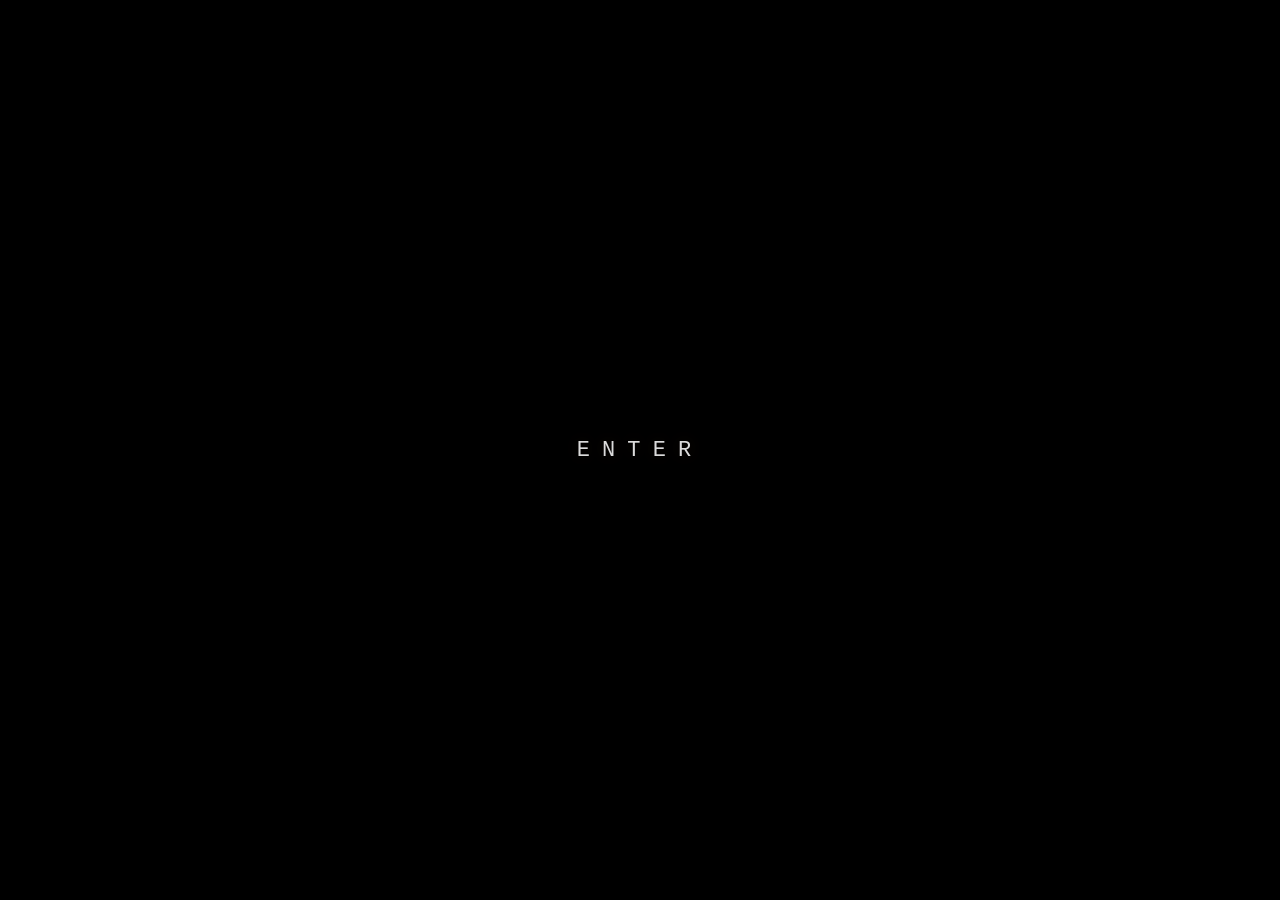
==== commit bdda08d9: "index.html" ====
--- a/projeto/index.html
+++ b/projeto/index.html
@@ -2,412 +2,454 @@
 <html lang="pt-br">
 <head>
   <meta charset="UTF-8" />
-  <meta name="viewport" content="width=device-width, initial-scale=1"/>
+  <meta name="viewport" content="width=device-width,initial-scale=1"/>
   <title>ALLZ HUB</title>
 
   <style>
     :root{
-      --bg:#07070a;
-      --panel:#0c0d12;
-      --panel2:#0a0a0e;
-      --line:rgba(255,255,255,.08);
-      --text:rgba(255,255,255,.88);
-      --muted:rgba(255,255,255,.55);
-      --orange:rgba(255,140,50,.95);
-      --orangeSoft:rgba(255,140,50,.25);
+      --bg:#050507;
+      --glass: rgba(0,0,0,.38);
+      --text: rgba(255,255,255,.90);
+      --muted: rgba(255,255,255,.60);
+      --orange: rgba(255,140,50,.92);
+
+      /* XP-ish bevel */
+      --bevelTop: rgba(255,255,255,.26);
+      --bevelMid: rgba(255,255,255,.10);
+      --bevelBot: rgba(0,0,0,.88);
+
       --good:#43d17a;
       --idle:#f2c14e;
       --dnd:#ff4d4d;
       --offline:#8b8f9a;
-      --shadow: 0 18px 45px rgba(0,0,0,.55);
-      --radius: 14px;
-      --radius2: 18px;
+
       --mono: ui-monospace, SFMono-Regular, Menlo, Monaco, Consolas, "Liberation Mono", monospace;
       --ui: ui-sans-serif, system-ui, -apple-system, Segoe UI, Roboto, Arial, "Noto Sans", "Liberation Sans", sans-serif;
     }
 
-    *{box-sizing:border-box}
-    html,body{height:100%}
+    *{ box-sizing:border-box }
+    html,body{ height:100% }
     body{
       margin:0;
-      background:var(--bg);
-      color:var(--text);
-      font-family:var(--ui);
+      background: var(--bg);
+      color: var(--text);
+      font-family: var(--ui);
       overflow:hidden;
     }
 
-    /* fundo com “nostalgia / amv / bandicam” (sem virar site 2008 puro) */
+    /* fundo discreto */
+    .bg-soft{
+      position:fixed; inset:0;
+      pointer-events:none;
+      background:
+        radial-gradient(900px 520px at 55% 30%, rgba(255,140,50,.06), transparent 60%),
+        radial-gradient(700px 420px at 40% 70%, rgba(255,255,255,.03), transparent 65%),
+        linear-gradient(180deg, rgba(255,255,255,.02), transparent 40%, rgba(0,0,0,.18));
+      opacity:.95;
+    }
     .bg-noise{
       position:fixed; inset:0;
       pointer-events:none;
-      opacity:.55;
+      opacity:.35;
       mix-blend-mode:overlay;
       background:
-        radial-gradient(700px 500px at 55% 35%, rgba(255,140,50,.06), transparent 60%),
-        radial-gradient(700px 500px at 45% 65%, rgba(255,140,50,.04), transparent 60%),
-        repeating-linear-gradient(0deg, rgba(255,255,255,.03), rgba(255,255,255,.03) 1px, transparent 1px, transparent 3px),
-        repeating-linear-gradient(90deg, rgba(255,255,255,.02), rgba(255,255,255,.02) 1px, transparent 1px, transparent 5px);
+        repeating-linear-gradient(0deg, rgba(255,255,255,.03), rgba(255,255,255,.03) 1px, transparent 1px, transparent 4px),
+        repeating-linear-gradient(90deg, rgba(255,255,255,.02), rgba(255,255,255,.02) 1px, transparent 1px, transparent 6px);
       filter:contrast(110%) saturate(105%);
     }
-
     #particles{
       position:fixed; inset:0;
       z-index:0;
     }
 
-    /* ENTER screen */
+    /* ===== ENTER (só a palavra) ===== */
     .enter{
       position:fixed; inset:0;
-      z-index:50;
+      z-index:80;
       display:flex;
       align-items:center;
       justify-content:center;
-      background: radial-gradient(900px 600px at 50% 50%, rgba(255,140,50,.06), transparent 60%), #000;
-    }
-
-    .enter-card{
-      width:min(520px, 92vw);
-      border:1px solid rgba(255,255,255,.10);
-      border-radius:12px;
-      background:
-        linear-gradient(180deg, rgba(255,255,255,.06), rgba(255,255,255,.02)),
-        rgba(10,10,14,.70);
-      box-shadow: 0 25px 80px rgba(0,0,0,.7);
-      padding:18px 18px 16px;
+      background:#000;
+      cursor:pointer;
+      user-select:none;
+    }
+
+    .enter-word{
+      font-family: var(--mono);
+      font-size: 22px;
+      letter-spacing: .55em;
+      text-transform: uppercase;
+      color: rgba(255,255,255,.86);
+      text-shadow: 0 0 16px rgba(255,140,50,.10);
       position:relative;
-      overflow:hidden;
-    }
-
-    .enter-card:before{
+      transition: .14s ease;
+    }
+    .enter:hover .enter-word{
+      color: rgba(255,255,255,.95);
+      text-shadow: 0 0 22px rgba(255,140,50,.20);
+      filter: brightness(1.05);
+    }
+    .enter-word::after{
       content:"";
-      position:absolute; inset:-1px;
-      background:
-        linear-gradient(90deg, transparent, rgba(255,140,50,.18), transparent),
-        radial-gradient(240px 120px at 30% 20%, rgba(255,255,255,.08), transparent 60%),
-        radial-gradient(320px 160px at 75% 65%, rgba(255,140,50,.10), transparent 65%);
-      opacity:.45;
-      pointer-events:none;
-    }
-
-    .enter-top{
-      display:flex; align-items:center; justify-content:space-between;
-      position:relative;
-      z-index:1;
-      gap:12px;
-    }
-
-    .xp-dot{
-      display:flex; gap:7px; align-items:center;
-      opacity:.85;
-    }
-    .xp-dot span{
-      width:9px; height:9px; border-radius:999px; display:inline-block;
-      border:1px solid rgba(255,255,255,.22);
-      background: rgba(255,255,255,.05);
-      box-shadow: 0 0 0 2px rgba(0,0,0,.35) inset;
-    }
-    .xp-dot span:nth-child(2){background: rgba(255,140,50,.12)}
-    .xp-dot span:nth-child(3){background: rgba(255,255,255,.08)}
-
-    .enter-title{
-      font-family:var(--mono);
-      font-size:12px;
-      letter-spacing:.22em;
-      color:rgba(255,255,255,.75);
-      text-transform:uppercase;
-      white-space:nowrap;
-    }
-
-    .enter-mid{
-      margin-top:14px;
-      padding:14px 12px;
-      border:1px dashed rgba(255,255,255,.14);
-      border-radius:10px;
-      background: rgba(0,0,0,.25);
-      position:relative;
-      z-index:1;
-    }
-
-    .enter-hint{
-      font-family:var(--mono);
-      font-size:12px;
-      color:rgba(255,255,255,.70);
-      line-height:1.4;
-    }
-    .enter-hint .small{
-      display:block;
-      margin-top:8px;
-      color:rgba(255,255,255,.50);
-      letter-spacing:.08em;
-    }
-
-    .enter-actions{
-      margin-top:14px;
-      display:flex;
-      align-items:center;
-      justify-content:space-between;
-      gap:10px;
-      position:relative;
-      z-index:1;
-    }
-
-    .btn{
-      border:1px solid rgba(255,255,255,.14);
-      background:
-        linear-gradient(180deg, rgba(255,255,255,.08), rgba(255,255,255,.02));
-      color:rgba(255,255,255,.88);
-      padding:10px 12px;
-      border-radius:10px;
-      cursor:pointer;
-      transition: transform .12s ease, border-color .12s ease, filter .12s ease;
-      font-family:var(--mono);
-      font-size:12px;
-      letter-spacing:.12em;
-      text-transform:uppercase;
-      user-select:none;
-    }
-    .btn:hover{ transform: translateY(-1px); border-color: rgba(255,140,50,.35); filter:brightness(1.06);}
-    .btn:active{ transform: translateY(0px) scale(.99);}
-
-    .btn-primary{
-      border-color: rgba(255,140,50,.45);
-      box-shadow: 0 0 0 1px rgba(255,140,50,.12) inset, 0 0 28px rgba(255,140,50,.10);
-    }
-
-    .enter-foot{
-      font-family:var(--mono);
-      font-size:11px;
-      color:rgba(255,255,255,.45);
-      letter-spacing:.08em;
-      opacity:.9;
-      text-align:right;
-    }
-
-    /* layout principal */
+      position:absolute;
+      right:-14px;
+      top:50%;
+      width:8px;
+      height:1px;
+      background: rgba(255,140,50,.75);
+      transform: translateY(-50%);
+      opacity:.0;
+      animation: blink 1.05s infinite ease;
+    }
+    @keyframes blink{
+      0%,45%{ opacity:0; }
+      55%,100%{ opacity:.95; }
+    }
+
+    /* ===== APP ===== */
     .app{
       position:relative;
       z-index:1;
       height:100%;
       display:none;
-      grid-template-columns: 270px minmax(520px, 1fr) 320px;
+      grid-template-columns: 290px minmax(520px, 1fr);
       gap:14px;
       padding:14px;
     }
 
     .panel{
-      background:
-        linear-gradient(180deg, rgba(255,255,255,.05), rgba(255,255,255,.02)),
-        rgba(9,9,12,.72);
-      border:1px solid rgba(255,255,255,.10);
-      border-radius:var(--radius2);
-      box-shadow:var(--shadow);
+      border-radius:14px;
+      border:1px solid rgba(255,255,255,.12);
+      background: var(--glass);
+      box-shadow: 0 20px 60px rgba(0,0,0,.60);
       overflow:hidden;
       position:relative;
-    }
-
+      backdrop-filter: blur(4px);
+    }
     .panel:before{
       content:"";
       position:absolute; inset:0;
       pointer-events:none;
       background:
-        radial-gradient(520px 260px at 30% 15%, rgba(255,140,50,.08), transparent 60%),
-        radial-gradient(420px 220px at 75% 70%, rgba(255,255,255,.05), transparent 60%);
-      opacity:.65;
-    }
-
-    /* menu esquerdo */
+        radial-gradient(520px 260px at 25% 20%, rgba(255,140,50,.10), transparent 60%),
+        radial-gradient(420px 240px at 85% 85%, rgba(255,255,255,.05), transparent 65%);
+      opacity:.75;
+    }
+
+    /* ===== MENU ESQUERDO (mais Paint) ===== */
     .menu{
+      padding:12px;
       display:flex;
       flex-direction:column;
-      padding:14px;
-      gap:12px;
-    }
-
-    .brand{
+      gap:10px;
+    }
+
+    .xp-titlebar{
+      position:relative; z-index:1;
+      display:flex; align-items:center; justify-content:space-between;
+      padding:8px 10px;
+      border-radius:10px;
+
+      border:1px solid rgba(255,255,255,.14);
+      border-top-color: var(--bevelTop);
+      border-left-color: var(--bevelTop);
+      border-right-color: rgba(0,0,0,.76);
+      border-bottom-color: rgba(0,0,0,.88);
+
+      background:
+        linear-gradient(180deg, rgba(58,58,78,.55), rgba(12,12,18,.55));
+    }
+    .xp-titlebar .left{
+      display:flex; align-items:center; gap:10px;
+      font-family:var(--mono);
+      font-size:11px;
+      letter-spacing:.12em;
+      text-transform:uppercase;
+      color:rgba(255,255,255,.86);
+    }
+    .mini-lights{ display:flex; gap:6px; opacity:.95; }
+    .mini-lights span{
+      width:10px; height:10px; border-radius:3px;
+      border:1px solid rgba(255,255,255,.18);
+      background: rgba(255,255,255,.06);
+      box-shadow: 0 0 0 2px rgba(0,0,0,.35) inset;
+    }
+    .mini-lights span:nth-child(2){ background: rgba(255,140,50,.14); }
+    .xp-titlebar .right{
+      font-family:var(--mono);
+      font-size:10px;
+      color:rgba(255,255,255,.55);
+      letter-spacing:.10em;
+      text-transform:uppercase;
+    }
+
+    .toolbox{
+      position:relative; z-index:1;
+      display:grid;
+      grid-template-columns: repeat(2, 1fr);
+      gap:8px;
+      padding:10px;
+      border-radius:12px;
+      border:1px solid rgba(255,255,255,.12);
+      background: rgba(0,0,0,.22);
+    }
+
+    .toolbtn{
+      all:unset;
+      cursor:pointer;
+      user-select:none;
+
       display:flex;
       align-items:center;
       gap:10px;
-      padding:12px 12px;
-      border:1px solid rgba(255,255,255,.10);
-      border-radius:14px;
-      background: rgba(0,0,0,.22);
-      position:relative;
-      z-index:1;
-    }
-
-    .brand-badge{
-      width:34px; height:34px;
-      border-radius:11px;
-      border:1px solid rgba(255,140,50,.35);
+
+      padding:10px 10px;
+      border-radius:10px;
+
+      border:1px solid rgba(255,255,255,.18);
+      border-top-color: var(--bevelTop);
+      border-left-color: var(--bevelTop);
+      border-right-color: rgba(0,0,0,.78);
+      border-bottom-color: rgba(0,0,0,.90);
+
       background:
-        radial-gradient(circle at 30% 30%, rgba(255,140,50,.35), transparent 55%),
-        linear-gradient(180deg, rgba(255,255,255,.08), rgba(255,255,255,.02));
-      box-shadow: 0 0 18px rgba(255,140,50,.10);
-    }
-    .brand-text strong{
-      display:block;
-      font-family:var(--mono);
-      letter-spacing:.10em;
-      font-size:12px;
-      text-transform:uppercase;
-    }
-    .brand-text span{
-      font-family:var(--mono);
-      font-size:11px;
-      color:rgba(255,255,255,.55);
-      letter-spacing:.08em;
-    }
-
-    .nav{
-      display:flex;
-      flex-direction:column;
-      gap:8px;
-      position:relative;
-      z-index:1;
-    }
-
-    .nav button{
-      all:unset;
-      display:flex;
-      align-items:center;
-      gap:10px;
-      padding:12px 12px;
-      border-radius:14px;
-      cursor:pointer;
-      border:1px solid rgba(255,255,255,.10);
-      background: rgba(0,0,0,.18);
-      transition: transform .12s ease, border-color .12s ease, background .12s ease;
-      user-select:none;
-    }
-    .nav button:hover{
+        linear-gradient(180deg, rgba(255,255,255,.09), rgba(255,255,255,.02)),
+        rgba(12,12,15,.58);
+
+      box-shadow:
+        0 1px 0 rgba(255,255,255,.07) inset,
+        0 -1px 0 rgba(0,0,0,.45) inset;
+
+      transition: transform .10s ease, border-color .12s ease, filter .12s ease, box-shadow .12s ease;
+    }
+    .toolbtn:hover{
       transform: translateY(-1px);
       border-color: rgba(255,140,50,.32);
-      background: rgba(0,0,0,.26);
-    }
-    .nav button.active{
-      border-color: rgba(255,140,50,.48);
-      box-shadow: 0 0 0 1px rgba(255,140,50,.12) inset, 0 0 24px rgba(255,140,50,.10);
-      background: rgba(0,0,0,.32);
-    }
-
-    .ico{
-      width:18px; height:18px;
-      display:inline-grid;
-      place-items:center;
+      filter:brightness(1.07);
+    }
+    /* pressed XP */
+    .toolbtn:active{
+      transform: translateY(0px);
+      box-shadow:
+        0 2px 0 rgba(0,0,0,.55) inset,
+        0 -1px 0 rgba(255,255,255,.05) inset;
+      filter:brightness(1.03);
+    }
+
+    .toolbtn.active{
+      border-color: rgba(255,140,50,.50);
+      box-shadow:
+        0 0 0 1px rgba(255,140,50,.12) inset,
+        0 0 22px rgba(255,140,50,.10),
+        0 2px 0 rgba(0,0,0,.45) inset;
+    }
+
+    /* ícone “pixel/old” (sem depender de imagens) */
+    .tool-ico{
+      width:22px; height:22px;
       border-radius:6px;
-      border:1px solid rgba(255,255,255,.12);
-      background: rgba(255,255,255,.04);
-      font-family:var(--mono);
-      font-size:10px;
-      color: rgba(255,255,255,.70);
-    }
-
-    .nav .label{
+      border:1px solid rgba(255,255,255,.14);
+      background:
+        linear-gradient(180deg, rgba(255,255,255,.08), rgba(0,0,0,.06)),
+        rgba(255,255,255,.04);
+      display:grid; place-items:center;
       font-family:var(--mono);
       font-size:12px;
+      color:rgba(255,255,255,.82);
+      image-rendering: pixelated;
+    }
+
+    .tool-label{
+      font-family:var(--mono);
+      font-size:11px;
       letter-spacing:.10em;
       text-transform:uppercase;
-      color:rgba(255,255,255,.86);
-    }
-
-    .menu-footer{
+      color:rgba(255,255,255,.88);
+    }
+
+    .profile{
+      position:relative; z-index:1;
       margin-top:auto;
-      padding:12px 12px;
-      border-radius:14px;
-      border:1px solid rgba(255,255,255,.10);
-      background: rgba(0,0,0,.22);
-      position:relative;
-      z-index:1;
-    }
-    .menu-footer .name{
-      font-family:var(--mono);
-      font-size:12px;
-      letter-spacing:.10em;
-      text-transform:uppercase;
-    }
-    .menu-footer .tag{
-      margin-top:6px;
-      font-family:var(--mono);
-      font-size:11px;
-      color:rgba(255,255,255,.55);
-      letter-spacing:.06em;
-    }
-
-    /* centro (conteúdo) */
-    .center{
-      padding:14px;
-      display:flex;
-      flex-direction:column;
-      gap:12px;
-    }
-
-    .topbar{
-      display:flex;
-      align-items:center;
-      justify-content:space-between;
-      gap:12px;
-      position:relative;
-      z-index:1;
-    }
-
-    .crumb{
-      font-family:var(--mono);
-      font-size:12px;
-      letter-spacing:.10em;
-      color:rgba(255,255,255,.68);
-      text-transform:uppercase;
-      display:flex; align-items:center; gap:10px;
-    }
-    .crumb .dot{
-      width:6px; height:6px; border-radius:999px;
-      background: rgba(255,140,50,.55);
-      box-shadow: 0 0 12px rgba(255,140,50,.20);
-    }
-
-    .audio-ctrl{
-      display:flex; align-items:center; gap:10px;
-      position:relative;
-      z-index:1;
-    }
-    .mute{
-      all:unset;
-      cursor:pointer;
       padding:10px 12px;
       border-radius:12px;
       border:1px solid rgba(255,255,255,.12);
       background: rgba(0,0,0,.22);
+    }
+    .profile .name{
+      font-family:var(--mono);
+      font-size:12px;
+      letter-spacing:.10em;
+      text-transform:uppercase;
+      color:rgba(255,255,255,.88);
+    }
+    .profile .tag{
+      margin-top:6px;
+      font-family:var(--mono);
+      font-size:11px;
+      color:rgba(255,255,255,.55);
+      letter-spacing:.06em;
+    }
+
+    /* ===== CENTRO ===== */
+    .center{
+      padding:12px;
+      display:flex;
+      flex-direction:column;
+      gap:10px;
+    }
+
+    .topbar{
+      position:relative; z-index:1;
+      display:flex;
+      align-items:center;
+      justify-content:space-between;
+      gap:10px;
+
+      padding:10px 10px;
+      border-radius:12px;
+
+      border:1px solid rgba(255,255,255,.12);
+      background: rgba(0,0,0,.22);
+    }
+
+    .crumb{
+      display:flex; align-items:center; gap:10px;
       font-family:var(--mono);
       font-size:11px;
       letter-spacing:.10em;
       text-transform:uppercase;
-      transition:.12s ease;
+      color:rgba(255,255,255,.70);
+    }
+    .crumb .dot{
+      width:7px; height:7px; border-radius:999px;
+      background: rgba(255,140,50,.55);
+      box-shadow: 0 0 12px rgba(255,140,50,.18);
+    }
+
+    .audio-ctrl{ display:flex; align-items:center; gap:8px; }
+    .btn-bevel{
+      all:unset;
+      cursor:pointer;
       user-select:none;
-    }
-    .mute:hover{ border-color: rgba(255,140,50,.32); transform: translateY(-1px); }
-    .mute:active{ transform: translateY(0px); }
+
+      padding:9px 10px;
+      border-radius:10px;
+
+      border:1px solid rgba(255,255,255,.16);
+      border-top-color: var(--bevelTop);
+      border-left-color: var(--bevelTop);
+      border-right-color: rgba(0,0,0,.78);
+      border-bottom-color: rgba(0,0,0,.90);
+
+      background:
+        linear-gradient(180deg, rgba(255,255,255,.10), rgba(255,255,255,.02)),
+        rgba(12,12,15,.55);
+
+      font-family:var(--mono);
+      font-size:11px;
+      letter-spacing:.10em;
+      text-transform:uppercase;
+      color:rgba(255,255,255,.90);
+
+      transition: transform .10s ease, border-color .12s ease, filter .12s ease, box-shadow .12s ease;
+    }
+    .btn-bevel:hover{ transform: translateY(-1px); border-color: rgba(255,140,50,.30); filter:brightness(1.07); }
+    .btn-bevel:active{
+      transform: translateY(0px);
+      box-shadow: 0 2px 0 rgba(0,0,0,.55) inset;
+      filter:brightness(1.03);
+    }
+
+    /* Barra fake “Arquivo Editar Exibir Ajuda” (AMV/2008 vibes) */
+    .menubar{
+      position:relative; z-index:1;
+      display:flex;
+      gap:14px;
+      align-items:center;
+
+      padding:8px 10px;
+      border-radius:12px;
+
+      border:1px solid rgba(255,255,255,.10);
+      background: rgba(0,0,0,.18);
+
+      font-family:var(--mono);
+      font-size:11px;
+      letter-spacing:.08em;
+      color:rgba(255,255,255,.62);
+    }
+    .menubar .item{
+      cursor:default;
+      padding:4px 6px;
+      border-radius:8px;
+      border:1px solid transparent;
+    }
+    .menubar .item:hover{
+      border-color: rgba(255,255,255,.12);
+      background: rgba(255,255,255,.04);
+      color:rgba(255,255,255,.76);
+    }
+    .menubar .sep{
+      margin-left:auto;
+      font-size:10px;
+      color:rgba(255,255,255,.45);
+      letter-spacing:.10em;
+    }
+
+    /* “marquee” sutil, lento */
+    .ticker{
+      position:relative;
+      height:18px;
+      overflow:hidden;
+      margin-left:8px;
+      flex:1;
+      mask-image: linear-gradient(90deg, transparent, #000 10%, #000 90%, transparent);
+      opacity:.85;
+    }
+    .ticker span{
+      position:absolute;
+      white-space:nowrap;
+      font-family:var(--mono);
+      font-size:10px;
+      letter-spacing:.08em;
+      color:rgba(255,255,255,.55);
+      animation: scroll 22s linear infinite;
+    }
+    @keyframes scroll{
+      0%{ transform: translateX(100%); }
+      100%{ transform: translateX(-120%); }
+    }
 
     .stage{
       flex:1;
       display:grid;
       place-items:center;
-      padding:12px 8px;
+      padding:6px 6px 10px;
       position:relative;
       z-index:1;
     }
 
     .video-shell{
       width:min(980px, 100%);
-      border-radius:18px;
-      border:1px solid rgba(255,255,255,.12);
-      background:
-        linear-gradient(180deg, rgba(255,255,255,.06), rgba(255,255,255,.02)),
-        rgba(0,0,0,.35);
-      box-shadow: 0 30px 90px rgba(0,0,0,.65);
+      border-radius:14px;
       overflow:hidden;
+      border:1px solid rgba(255,255,255,.14);
+      background: rgba(0,0,0,.30);
+      box-shadow:
+        0 0 0 1px rgba(255,255,255,.05) inset,
+        0 28px 90px rgba(0,0,0,.70);
       position:relative;
     }
 
-    /* “AMV antigo” por cima do container moderno */
+    video{
+      display:block;
+      width:100%;
+      height:auto;
+      max-height: 70vh;
+      background:#000;
+    }
+
+    /* overlay AMV antigo + scanlines */
     .amv-overlay{
       position:absolute; inset:0;
       pointer-events:none;
@@ -417,73 +459,162 @@
       content:"";
       position:absolute; inset:0;
       background:
-        radial-gradient(900px 450px at 50% 50%, transparent 35%, rgba(0,0,0,.55) 75%),
+        radial-gradient(900px 450px at 50% 50%, transparent 35%, rgba(0,0,0,.62) 78%),
         repeating-linear-gradient(0deg, rgba(255,255,255,.03), rgba(255,255,255,.03) 1px, transparent 1px, transparent 4px);
-      opacity:.65;
+      opacity:.78;
       mix-blend-mode:overlay;
     }
+
     .bandicam{
-      position:absolute;
-      top:10px; left:12px;
+      position:absolute; top:10px; left:12px;
       font-family:var(--mono);
       font-size:12px;
-      color:rgba(255,255,255,.85);
-      text-shadow: 0 2px 10px rgba(0,0,0,.9);
+      color:rgba(255,255,255,.88);
+      text-shadow: 0 2px 12px rgba(0,0,0,.95);
       letter-spacing:.04em;
     }
     .timestamp{
-      position:absolute;
-      top:10px; right:12px;
+      position:absolute; top:10px; right:12px;
+      font-family:var(--mono);
+      font-size:12px;
+      color:rgba(255,255,255,.82);
+      text-shadow: 0 2px 12px rgba(0,0,0,.95);
+      letter-spacing:.04em;
+    }
+    .caption{
+      position:absolute; bottom:10px; left:12px;
       font-family:var(--mono);
       font-size:12px;
       color:rgba(255,255,255,.80);
-      text-shadow: 0 2px 10px rgba(0,0,0,.9);
-      letter-spacing:.04em;
-    }
-    .caption{
+      text-shadow: 0 2px 14px rgba(0,0,0,.98);
+      letter-spacing:.06em;
+      opacity:.95;
+    }
+
+    /* “assinatura” + REC */
+    .rec{
       position:absolute;
-      bottom:10px; left:12px;
+      top:32px;
+      left:12px;
+      display:flex;
+      align-items:center;
+      gap:8px;
+      font-family:var(--mono);
+      font-size:11px;
+      letter-spacing:.10em;
+      color:rgba(255,255,255,.70);
+      text-shadow: 0 2px 12px rgba(0,0,0,.95);
+      opacity:.85;
+    }
+    .rec .dot{
+      width:7px; height:7px; border-radius:999px;
+      background: rgba(255,70,70,.65);
+      box-shadow: 0 0 10px rgba(255,70,70,.22);
+      animation: recblink 1.1s infinite ease;
+    }
+    @keyframes recblink{
+      0%,45%{ opacity:.15; }
+      55%,100%{ opacity:.95; }
+    }
+
+    .sig{
+      position:absolute;
+      bottom:10px;
+      right:12px;
+      font-family:var(--mono);
+      font-size:10px;
+      letter-spacing:.14em;
+      text-transform:uppercase;
+      color:rgba(255,255,255,.45);
+      text-shadow: 0 2px 12px rgba(0,0,0,.95);
+      opacity:.85;
+    }
+
+    /* ===== MODAL “JANELA” ===== */
+    .modal{
+      position:fixed; inset:0;
+      z-index:70;
+      display:none;
+      align-items:center;
+      justify-content:center;
+      background: rgba(0,0,0,.55);
+      backdrop-filter: blur(2px);
+      padding:14px;
+    }
+    .modal.open{ display:flex; }
+
+    .window{
+      width:min(920px, 96vw);
+      max-height:min(78vh, 760px);
+      display:flex;
+      flex-direction:column;
+
+      border-radius:14px;
+      overflow:hidden;
+
+      border:1px solid rgba(255,255,255,.14);
+      background: rgba(0,0,0,.45);
+      box-shadow: 0 30px 100px rgba(0,0,0,.80);
+    }
+
+    .winbar{
+      display:flex; align-items:center; justify-content:space-between;
+      gap:10px;
+      padding:10px 10px;
+
+      border-bottom:1px solid rgba(255,255,255,.10);
+      background:
+        linear-gradient(180deg, rgba(58,58,78,.55), rgba(12,12,18,.55));
+
+      font-family:var(--mono);
+      font-size:11px;
+      letter-spacing:.12em;
+      text-transform:uppercase;
+      color:rgba(255,255,255,.84);
+    }
+    .winbar .left{ display:flex; align-items:center; gap:10px; }
+    .winbar .pilldot{
+      width:7px; height:7px; border-radius:999px;
+      background: rgba(255,140,50,.55);
+      box-shadow: 0 0 12px rgba(255,140,50,.18);
+    }
+
+    .close{
+      all:unset;
+      cursor:pointer;
+      user-select:none;
+      width:34px; height:28px;
+      border-radius:10px;
+
+      border:1px solid rgba(255,255,255,.16);
+      border-top-color: var(--bevelTop);
+      border-left-color: var(--bevelTop);
+      border-right-color: rgba(0,0,0,.78);
+      border-bottom-color: rgba(0,0,0,.90);
+
+      background:
+        linear-gradient(180deg, rgba(255,255,255,.10), rgba(255,255,255,.02)),
+        rgba(12,12,15,.55);
+
+      display:grid; place-items:center;
       font-family:var(--mono);
       font-size:12px;
       color:rgba(255,255,255,.78);
-      text-shadow: 0 2px 12px rgba(0,0,0,.95);
-      letter-spacing:.06em;
-      opacity:.95;
-    }
-
-    video{
-      display:block;
-      width:100%;
-      height:auto;
-      max-height: 62vh; /* NÃO tela inteira */
-      background:#000;
-    }
-
-    .content{
-      width:min(980px, 100%);
-      margin-top:12px;
-      border-radius:18px;
-      border:1px solid rgba(255,255,255,.10);
-      background: rgba(0,0,0,.18);
-      padding:14px;
-      position:relative;
-      z-index:1;
-      display:none;
-    }
-    .content.active{ display:block; }
-
-    /* cards */
-    .grid{
-      display:grid;
-      grid-template-columns: 1.2fr .8fr;
-      gap:12px;
+      transition:.10s ease;
+    }
+    .close:hover{ border-color: rgba(255,140,50,.30); transform: translateY(-1px); filter:brightness(1.07); }
+    .close:active{ transform: translateY(0px); box-shadow: 0 2px 0 rgba(0,0,0,.55) inset; }
+
+    .winbody{
+      padding:12px;
+      overflow:auto;
     }
 
     .card{
-      border:1px solid rgba(255,255,255,.10);
+      border-radius:12px;
+      border:1px solid rgba(255,255,255,.12);
       background: rgba(0,0,0,.22);
-      border-radius:16px;
-      padding:14px;
+      padding:12px;
       position:relative;
       overflow:hidden;
     }
@@ -492,27 +623,38 @@
       position:absolute; inset:-1px;
       pointer-events:none;
       background:
-        radial-gradient(420px 220px at 20% 20%, rgba(255,140,50,.10), transparent 60%),
-        radial-gradient(420px 220px at 70% 80%, rgba(255,255,255,.05), transparent 60%);
+        radial-gradient(420px 220px at 22% 15%, rgba(255,140,50,.10), transparent 60%),
+        radial-gradient(420px 220px at 78% 85%, rgba(255,255,255,.05), transparent 65%);
       opacity:.55;
     }
     .card > *{ position:relative; z-index:1; }
 
-    .card h3{
+    .grid{
+      display:grid;
+      grid-template-columns: 1.2fr .8fr;
+      gap:10px;
+    }
+
+    .h3{
       margin:0 0 10px 0;
       font-family:var(--mono);
-      font-size:12px;
+      font-size:11px;
       letter-spacing:.12em;
       text-transform:uppercase;
       color:rgba(255,255,255,.78);
     }
-
-    .social-hero{
-      display:flex; align-items:center; gap:14px;
-    }
+    .mini{
+      font-family:var(--mono);
+      font-size:11px;
+      color:rgba(255,255,255,.58);
+      letter-spacing:.06em;
+      line-height:1.5;
+    }
+
+    .social-hero{ display:flex; align-items:center; gap:12px; }
     .social-ava{
       width:72px; height:72px;
-      border-radius:16px;
+      border-radius:12px;
       border:1px solid rgba(255,140,50,.30);
       background:
         radial-gradient(circle at 35% 30%, rgba(255,140,50,.25), transparent 60%),
@@ -523,11 +665,7 @@
       letter-spacing:.10em;
       color:rgba(255,255,255,.70);
     }
-    .social-hero strong{
-      display:block;
-      font-size:20px;
-      letter-spacing:.02em;
-    }
+    .social-hero strong{ display:block; font-size:20px; letter-spacing:.02em; }
     .social-hero span{
       display:block;
       margin-top:4px;
@@ -542,7 +680,7 @@
       margin-top:10px;
       padding:7px 10px;
       border-radius:999px;
-      border:1px solid rgba(255,255,255,.10);
+      border:1px solid rgba(255,255,255,.12);
       background: rgba(0,0,0,.20);
       font-family:var(--mono);
       font-size:11px;
@@ -555,70 +693,78 @@
       box-shadow: 0 0 12px rgba(255,140,50,.18);
     }
 
-    .btnrow{
-      display:flex; flex-wrap:wrap; gap:8px;
-      margin-top:12px;
-    }
+    .btnrow{ display:flex; flex-wrap:wrap; gap:8px; margin-top:12px; }
     .linkbtn{
       text-decoration:none;
       display:inline-flex; align-items:center; gap:8px;
+
       padding:9px 10px;
-      border-radius:12px;
-      border:1px solid rgba(255,255,255,.12);
-      background: rgba(0,0,0,.22);
-      color:rgba(255,255,255,.82);
+      border-radius:10px;
+
+      border:1px solid rgba(255,255,255,.16);
+      border-top-color: var(--bevelTop);
+      border-left-color: var(--bevelTop);
+      border-right-color: rgba(0,0,0,.78);
+      border-bottom-color: rgba(0,0,0,.90);
+
+      background:
+        linear-gradient(180deg, rgba(255,255,255,.10), rgba(255,255,255,.02)),
+        rgba(12,12,15,.55);
+
+      color:rgba(255,255,255,.84);
       font-family:var(--mono);
       font-size:11px;
       letter-spacing:.10em;
       text-transform:uppercase;
-      transition:.12s ease;
-    }
-    .linkbtn:hover{ border-color: rgba(255,140,50,.32); transform: translateY(-1px); }
-    .linkbtn:active{ transform: translateY(0px); }
-
-    .mini{
+      transition:.10s ease;
+    }
+    .linkbtn:hover{ border-color: rgba(255,140,50,.30); transform: translateY(-1px); filter:brightness(1.07); }
+    .linkbtn:active{ transform: translateY(0px); box-shadow: 0 2px 0 rgba(0,0,0,.55) inset; }
+
+    /* ===== Discord widget (mais janela) ===== */
+    .discord-widget{
+      position:fixed;
+      left:12px;
+      bottom:12px;
+      z-index:25;
+
+      width:min(330px, calc(100vw - 24px));
+      border-radius:14px;
+
+      border:1px solid rgba(255,255,255,.14);
+      background: rgba(0,0,0,.40);
+      backdrop-filter: blur(4px);
+
+      box-shadow: 0 20px 60px rgba(0,0,0,.70);
+      overflow:hidden;
+    }
+
+    .discord-widget .head{
+      display:flex; align-items:center; justify-content:space-between;
+      gap:10px;
+      padding:10px 10px;
+      border-bottom:1px solid rgba(255,255,255,.10);
+      background: linear-gradient(180deg, rgba(58,58,78,.55), rgba(12,12,18,.55));
       font-family:var(--mono);
       font-size:11px;
+      letter-spacing:.12em;
+      text-transform:uppercase;
+      color:rgba(255,255,255,.84);
+    }
+    .discord-widget .state{
+      font-size:10px;
       color:rgba(255,255,255,.55);
-      letter-spacing:.06em;
-      line-height:1.5;
-    }
-
-    /* painel direito (discord live) */
-    .right{
-      padding:14px;
-      display:flex;
-      flex-direction:column;
-      gap:12px;
-    }
-
-    .discord-card{
-      padding:14px;
-      border:1px solid rgba(255,255,255,.10);
-      border-radius:16px;
-      background: rgba(0,0,0,.22);
-      position:relative;
-      overflow:hidden;
-      z-index:1;
-    }
-    .discord-card:before{
-      content:"";
-      position:absolute; inset:-1px;
-      pointer-events:none;
-      background:
-        radial-gradient(420px 220px at 25% 15%, rgba(255,140,50,.10), transparent 60%),
-        radial-gradient(420px 220px at 75% 75%, rgba(255,255,255,.05), transparent 60%);
-      opacity:.55;
-    }
-    .discord-card > *{ position:relative; z-index:1; }
-
-    .discord-head{
-      display:flex; align-items:center; gap:12px;
-    }
+      letter-spacing:.10em;
+      text-transform:uppercase;
+    }
+
+    .discord-widget .body{ padding:10px 10px 10px; }
+
+    .discord-row{ display:flex; align-items:center; gap:10px; }
     .d-ava{
-      width:52px; height:52px;
-      border-radius:14px;
-      border:1px solid rgba(255,255,255,.12);
+      width:48px; height:48px;
+      border-radius:12px;
+      border:1px solid rgba(255,255,255,.14);
       background: rgba(255,255,255,.05);
       overflow:hidden;
       flex:0 0 auto;
@@ -631,13 +777,15 @@
       letter-spacing:.08em;
       font-size:12px;
       text-transform:uppercase;
-    }
-    .d-meta span{
+      color:rgba(255,255,255,.88);
+    }
+
+    .statusline{
       display:flex; align-items:center; gap:8px;
       margin-top:6px;
       font-family:var(--mono);
       font-size:11px;
-      color:rgba(255,255,255,.60);
+      color:rgba(255,255,255,.62);
       letter-spacing:.06em;
     }
     .status-dot{
@@ -647,63 +795,40 @@
     }
 
     .rows{
-      margin-top:12px;
-      display:flex;
-      flex-direction:column;
-      gap:10px;
-    }
-    .row{
+      margin-top:10px;
+      display:grid;
+      gap:8px;
+    }
+    .rowline{
+      padding:8px 9px;
+      border-radius:12px;
       border:1px solid rgba(255,255,255,.10);
-      border-radius:14px;
       background: rgba(0,0,0,.18);
-      padding:10px 10px;
-    }
-    .row .k{
       font-family:var(--mono);
       font-size:11px;
-      letter-spacing:.10em;
-      text-transform:uppercase;
-      color:rgba(255,255,255,.62);
-    }
-    .row .v{
-      margin-top:6px;
-      font-family:var(--mono);
-      font-size:12px;
       color:rgba(255,255,255,.82);
       letter-spacing:.02em;
       line-height:1.35;
-      word-break:break-word;
-    }
-
-    .spotify{
-      display:flex; align-items:center; gap:10px;
-    }
-    .cover{
-      width:44px; height:44px;
-      border-radius:12px;
-      border:1px solid rgba(255,255,255,.12);
-      background: rgba(255,255,255,.05);
-      overflow:hidden;
-      flex:0 0 auto;
-    }
-    .cover img{ width:100%; height:100%; object-fit:cover; display:block; }
-
-    /* admin */
-    .form{
-      display:grid;
-      gap:10px;
-      max-width:520px;
-    }
-    .field{
-      display:grid;
-      gap:6px;
-    }
+    }
+    .rowline b{
+      display:inline-block;
+      min-width:86px;
+      font-size:10px;
+      letter-spacing:.12em;
+      text-transform:uppercase;
+      color:rgba(255,255,255,.52);
+      margin-right:8px;
+    }
+
+    /* ===== ADMIN ===== */
+    .form{ display:grid; gap:10px; max-width:520px; }
+    .field{ display:grid; gap:6px; }
     .field label{
       font-family:var(--mono);
-      font-size:11px;
-      letter-spacing:.10em;
+      font-size:10px;
+      letter-spacing:.12em;
       text-transform:uppercase;
-      color:rgba(255,255,255,.62);
+      color:rgba(255,255,255,.60);
     }
     .field input{
       width:100%;
@@ -711,98 +836,78 @@
       border-radius:12px;
       border:1px solid rgba(255,255,255,.12);
       background: rgba(0,0,0,.22);
-      color:rgba(255,255,255,.88);
+      color:rgba(255,255,255,.90);
       outline:none;
       font-family:var(--mono);
       letter-spacing:.02em;
     }
     .field input:focus{
-      border-color: rgba(255,140,50,.35);
+      border-color: rgba(255,140,50,.30);
       box-shadow: 0 0 0 3px rgba(255,140,50,.10);
     }
-    .admin-note{
-      font-family:var(--mono);
-      font-size:11px;
-      color:rgba(255,255,255,.55);
-      letter-spacing:.06em;
-      line-height:1.5;
-    }
 
     .hidden{ display:none !important; }
 
-    /* responsivo */
-    @media (max-width: 1100px){
+    @media (max-width: 980px){
       body{ overflow:auto; }
-      .app{
-        height:auto;
-        grid-template-columns: 1fr;
+      .app{ grid-template-columns: 1fr; height:auto; }
+      video{ max-height: 52vh; }
+      .discord-widget{
+        position:static;
+        width:calc(100% - 28px);
+        margin: 0 14px 14px;
       }
-      .right{ order:3; }
-      .center{ order:2; }
-      .menu{ order:1; }
-      video{ max-height: 55vh; }
+      .menubar{ flex-wrap:wrap; }
+      .ticker{ flex-basis:100%; margin-left:0; }
     }
   </style>
 </head>
 
 <body>
   <canvas id="particles"></canvas>
+  <div class="bg-soft"></div>
   <div class="bg-noise"></div>
 
   <!-- ENTER -->
-  <div class="enter" id="enter">
-    <div class="enter-card">
-      <div class="enter-top">
-        <div class="xp-dot" aria-hidden="true"><span></span><span></span><span></span></div>
-        <div class="enter-title">allz hub — boot</div>
-      </div>
-
-      <div class="enter-mid">
-        <div class="enter-hint">
-          click to enter
-          <span class="small">music starts after ENTER · fixed volume · mute only</span>
-        </div>
-      </div>
-
-      <div class="enter-actions">
-        <button class="btn btn-primary" id="enterBtn">ENTER</button>
-        <div class="enter-foot">allz.exe</div>
-      </div>
-    </div>
+  <div class="enter" id="enter" aria-label="Clique para entrar">
+    <div class="enter-word">ENTER</div>
   </div>
 
   <!-- APP -->
   <div class="app" id="app">
     <!-- MENU -->
     <aside class="panel menu">
-      <div class="brand">
-        <div class="brand-badge" aria-hidden="true"></div>
-        <div class="brand-text">
-          <strong>ALLZ HUB</strong>
-          <span>nostalgia + dark ui</span>
+      <div class="xp-titlebar">
+        <div class="left">
+          <div class="mini-lights" aria-hidden="true"><span></span><span></span><span></span></div>
+          <div>allz.exe</div>
         </div>
+        <div class="right">toolbox</div>
       </div>
 
-      <nav class="nav" id="nav">
-        <button data-view="social" class="active">
-          <span class="ico">S</span>
-          <span class="label">SOCIAL</span>
+      <nav class="toolbox" id="nav">
+        <button class="toolbtn" data-view="social">
+          <span class="tool-ico">☺</span>
+          <span class="tool-label">social</span>
         </button>
-        <button data-view="archives">
-          <span class="ico">A</span>
-          <span class="label">ARCHIVES</span>
+
+        <button class="toolbtn" data-view="archives">
+          <span class="tool-ico">▦</span>
+          <span class="tool-label">arquivos</span>
         </button>
-        <button data-view="playlists">
-          <span class="ico">P</span>
-          <span class="label">PLAYLISTS</span>
+
+        <button class="toolbtn" data-view="playlists">
+          <span class="tool-ico">♪</span>
+          <span class="tool-label">playlists</span>
         </button>
-        <button data-view="admin">
-          <span class="ico">★</span>
-          <span class="label">ADMIN</span>
+
+        <button class="toolbtn" data-view="admin">
+          <span class="tool-ico">★</span>
+          <span class="tool-label">admin</span>
         </button>
       </nav>
 
-      <div class="menu-footer">
+      <div class="profile">
         <div class="name">Allz.exe</div>
         <div class="tag">awake and unafraid</div>
       </div>
@@ -811,204 +916,214 @@
     <!-- CENTER -->
     <main class="panel center">
       <div class="topbar">
-        <div class="crumb"><span class="dot"></span><span id="crumb">SOCIAL</span></div>
+        <div class="crumb"><span class="dot"></span><span>ALLZ HUB</span></div>
         <div class="audio-ctrl">
-          <button class="mute" id="muteBtn">MUTE</button>
+          <button class="btn-bevel" id="muteBtn">MUTAR</button>
         </div>
       </div>
 
+      <!-- upgrades: menubar + ticker -->
+      <div class="menubar" aria-hidden="true">
+        <div class="item">Arquivo</div>
+        <div class="item">Editar</div>
+        <div class="item">Exibir</div>
+        <div class="item">Ajuda</div>
+
+        <div class="ticker">
+          <span id="tickerText">ALLZ HUB — nostalgia internet antiga + UI dark moderna — Bandicam vibes — awake and unafraid —</span>
+        </div>
+
+        <div class="sep">ALLZ_2009</div>
+      </div>
+
       <section class="stage">
         <div class="video-shell">
-          <video id="amv" playsinline preload="auto">
+          <video id="amv" playsinline muted autoplay loop preload="auto">
             <source src="https://files.catbox.moe/fhahqy.mp4" type="video/mp4">
           </video>
 
           <div class="amv-overlay">
             <div class="bandicam">Bandicam.com</div>
+            <div class="rec"><span class="dot"></span>REC</div>
             <div class="timestamp" id="ts">00:00:00</div>
-            <div class="caption" id="caption">ALLZ HUB / awake and unafraid</div>
+            <div class="caption">ALLZ HUB / awake and unafraid</div>
+            <div class="sig">ALLZ_2009</div>
           </div>
         </div>
       </section>
-
-      <!-- SOCIAL -->
-      <section class="content active" id="view-social">
-        <div class="grid">
+    </main>
+  </div>
+
+  <!-- MODAL / JANELAS -->
+  <div class="modal" id="modal">
+    <div class="window" role="dialog" aria-modal="true" aria-label="Janela">
+      <div class="winbar">
+        <div class="left">
+          <span class="pilldot"></span>
+          <span id="winTitle">SOCIAL</span>
+        </div>
+        <div class="right">
+          <button class="close" id="closeWin" aria-label="Fechar">✕</button>
+        </div>
+      </div>
+
+      <div class="winbody">
+        <!-- SOCIAL -->
+        <div id="pane-social" class="pane hidden">
+          <div class="grid">
+            <div class="card">
+              <div class="h3">Perfil</div>
+              <div class="social-hero">
+                <div class="social-ava">ALLZ</div>
+                <div>
+                  <strong>Allz</strong>
+                  <span>awake and unafraid</span>
+                  <div class="pill"><span class="pdot"></span> purgatório</div>
+                </div>
+              </div>
+
+              <div class="btnrow">
+                <!-- coloca seus links reais -->
+                <a class="linkbtn" href="#" target="_blank" rel="noopener">TikTok</a>
+                <a class="linkbtn" href="#" target="_blank" rel="noopener">Spotify</a>
+                <a class="linkbtn" href="#" target="_blank" rel="noopener">Instagram</a>
+                <a class="linkbtn" href="#" target="_blank" rel="noopener">Steam</a>
+                <a class="linkbtn" href="#" target="_blank" rel="noopener">X</a>
+              </div>
+
+              <p class="mini" style="margin-top:12px">
+                hub pessoal / playlists / arquivos / progresso / discord ao vivo.
+                <br>vibe: internet antiga + UI dark moderna + AMV.
+              </p>
+            </div>
+
+            <div class="card">
+              <div class="h3">Notas</div>
+              <p class="mini">
+                • música: volume fixo 4% <br>
+                • botão mutar/desmutar <br>
+                • ao abrir janela: música pausa <br>
+                • discord ao vivo (lanyard) <br>
+                • admin: só você vê dados internos
+              </p>
+            </div>
+          </div>
+        </div>
+
+        <!-- ARQUIVOS -->
+        <div id="pane-archives" class="pane hidden">
           <div class="card">
-            <h3>Profile</h3>
-            <div class="social-hero">
-              <div class="social-ava">ALLZ</div>
-              <div>
-                <strong>Allz</strong>
-                <span>awake and unafraid</span>
-                <div class="pill"><span class="pdot"></span> purgatório</div>
-              </div>
-            </div>
-
-            <div class="btnrow">
-              <!-- coloca seus links reais -->
-              <a class="linkbtn" href="#" target="_blank" rel="noopener">TikTok</a>
-              <a class="linkbtn" href="#" target="_blank" rel="noopener">Spotify</a>
-              <a class="linkbtn" href="#" target="_blank" rel="noopener">Instagram</a>
-              <a class="linkbtn" href="#" target="_blank" rel="noopener">Steam</a>
-              <a class="linkbtn" href="#" target="_blank" rel="noopener">X</a>
-            </div>
-
-            <p class="mini" style="margin-top:12px">
-              hub pessoal / playlists / arquivos / progresso / discord live.
-              <br/>vibe: internet antiga + UI dark moderna + AMV.
-            </p>
-          </div>
-
-          <div class="card">
-            <h3>Notes</h3>
+            <div class="h3">Arquivos</div>
             <p class="mini">
-              • música: volume fixo 4% <br/>
-              • botão mute <br/>
-              • ao trocar de menu: música pausa <br/>
-              • lanyard: status ao vivo <br/>
-              • admin: só você vê dados internos
+              Área pra guardar: <br>
+              • jogos (links, installs, saves) <br>
+              • progresso (texto, prints, notas) <br>
+              • arquivos (zip, docs, links pessoais) <br><br>
+              (depois a gente deixa isso com cards e listas mais brabas)
             </p>
           </div>
         </div>
-      </section>
-
-      <!-- ARCHIVES -->
-      <section class="content" id="view-archives">
-        <div class="card">
-          <h3>Archives</h3>
-          <p class="mini">
-            Aqui é onde você vai guardar: <br/>
-            • jogos (links, installs, saves) <br/>
-            • progresso (texto, prints, notas) <br/>
-            • arquivos (zip, docs, links pessoais) <br/><br/>
-            (depois a gente transforma isso em cards e listas bonitinhas)
-          </p>
+
+        <!-- PLAYLISTS -->
+        <div id="pane-playlists" class="pane hidden">
+          <div class="card">
+            <div class="h3">Playlists</div>
+            <p class="mini">
+              Área pra músicas favoritas / listas / links. <br>
+              (pode puxar do Spotify depois, ou manter manual)
+            </p>
+          </div>
         </div>
-      </section>
-
-      <!-- PLAYLISTS -->
-      <section class="content" id="view-playlists">
-        <div class="card">
-          <h3>Playlists</h3>
-          <p class="mini">
-            Área pra músicas favoritas / listas / links. <br/>
-            (dá pra puxar do Spotify depois, mas por enquanto pode ser manual)
-          </p>
-        </div>
-      </section>
-
-      <!-- ADMIN -->
-      <section class="content" id="view-admin">
-        <div class="card">
-          <h3>Admin</h3>
-
-          <div id="adminLocked">
-            <p class="admin-note">
-              Login é só pra você ver dados internos. <br/>
-              Importante: em site estático, login 100% seguro só com backend.
-              Aqui é um “gate” no front-end usando hash (não expõe senha em texto).
-            </p>
-
-            <div class="form" style="margin-top:12px">
-              <div class="field">
-                <label>Usuário</label>
-                <input id="user" autocomplete="username" placeholder="allz" />
+
+        <!-- ADMIN -->
+        <div id="pane-admin" class="pane hidden">
+          <div class="card">
+            <div class="h3">Admin</div>
+
+            <div id="adminLocked">
+              <p class="mini">
+                Login é só pra você ver dados internos. <br>
+                Em site estático, segurança real só com backend.
+                Aqui é um “gate” no front-end usando hash (não deixa a senha em texto no código).
+              </p>
+
+              <div class="form" style="margin-top:12px">
+                <div class="field">
+                  <label>Usuário</label>
+                  <input id="user" autocomplete="username" placeholder="allz" />
+                </div>
+                <div class="field">
+                  <label>Senha</label>
+                  <input id="pass" type="password" autocomplete="current-password" placeholder="••••••••" />
+                </div>
+                <div style="display:flex; gap:10px; align-items:center; flex-wrap:wrap">
+                  <button class="btn-bevel" id="loginBtn">ENTRAR</button>
+                  <span class="mini" id="loginMsg"></span>
+                </div>
               </div>
-              <div class="field">
-                <label>Senha</label>
-                <input id="pass" type="password" autocomplete="current-password" placeholder="••••••••" />
-              </div>
-              <div style="display:flex; gap:10px; align-items:center">
-                <button class="btn btn-primary" id="loginBtn">LOGIN</button>
-                <span class="admin-note" id="loginMsg"></span>
+
+              <p class="mini" style="margin-top:12px; color:rgba(255,255,255,.55)">
+                Pra trocar a senha, edite no JS: <b>ADMIN_USER</b> e <b>ADMIN_PASS_HASH</b>. <br>
+                Pra gerar o hash, console: <code style="font-family:var(--mono); color:rgba(255,255,255,.72)">allzHash("SUA_SENHA")</code>
+              </p>
+            </div>
+
+            <div id="adminUnlocked" class="hidden">
+              <p class="mini">✅ admin destravado. aqui entram seus dados internos.</p>
+              <div class="card" style="margin-top:12px">
+                <div class="h3">Interno</div>
+                <p class="mini">
+                  • painel de links internos <br>
+                  • atalhos de admin <br>
+                  • notas privadas <br>
+                  • (quando quiser, dá pra plugar um backend real)
+                </p>
               </div>
             </div>
 
-            <p class="admin-note" style="margin-top:12px">
-              Para trocar sua senha, edite no JS a constante <b>ADMIN_USER</b> e o <b>ADMIN_PASS_HASH</b>.
-              Você pode gerar o hash abrindo o console do navegador e rodando:
-              <br/><br/>
-              <code style="font-family:var(--mono); color:rgba(255,255,255,.7)">
-                allzHash("SUA_SENHA_AQUI")
-              </code>
-            </p>
-          </div>
-
-          <div id="adminUnlocked" class="hidden">
-            <p class="mini">
-              ✅ admin destravado. <br/>
-              Aqui entram seus dados internos (logs, links privados, config, etc).
-            </p>
-            <div class="card" style="margin-top:12px">
-              <h3>Internal</h3>
-              <p class="mini">
-                • painel de links internos <br/>
-                • atalhos de admin <br/>
-                • notas privadas <br/>
-                • (quando quiser, a gente pluga backend de verdade)
-              </p>
-            </div>
-          </div>
-
-        </div>
-      </section>
-    </main>
-
-    <!-- RIGHT -->
-    <aside class="panel right">
-      <div class="discord-card">
-        <div style="display:flex; align-items:center; justify-content:space-between; gap:10px;">
-          <div style="font-family:var(--mono); font-size:12px; letter-spacing:.12em; text-transform:uppercase; color:rgba(255,255,255,.78)">
-            Discord Live
-          </div>
-          <div style="font-family:var(--mono); font-size:11px; color:rgba(255,255,255,.55); letter-spacing:.06em" id="lanyardState">
-            connecting…
           </div>
         </div>
 
-        <div class="discord-head" style="margin-top:12px">
-          <div class="d-ava"><img id="dAva" alt="" /></div>
-          <div class="d-meta">
-            <strong id="dName">—</strong>
-            <span><span class="status-dot" id="dDot"></span><span id="dStatus">—</span></span>
-          </div>
-        </div>
-
-        <div class="rows">
-          <div class="row">
-            <div class="k">Activity</div>
-            <div class="v" id="dAct">—</div>
-          </div>
-
-          <div class="row">
-            <div class="k">Spotify</div>
-            <div class="v" id="dSpot">—</div>
+      </div>
+    </div>
+  </div>
+
+  <!-- DISCORD widget -->
+  <div class="discord-widget" id="discordWidget">
+    <div class="head">
+      <div>Discord - presença</div>
+      <div class="state" id="lanyardState">conectando…</div>
+    </div>
+
+    <div class="body">
+      <div class="discord-row">
+        <div class="d-ava"><img id="dAva" alt=""></div>
+        <div class="d-meta">
+          <strong id="dName">—</strong>
+          <div class="statusline">
+            <span class="status-dot" id="dDot"></span>
+            <span id="dStatus">—</span>
           </div>
         </div>
       </div>
 
-      <div class="discord-card">
-        <div style="font-family:var(--mono); font-size:12px; letter-spacing:.12em; text-transform:uppercase; color:rgba(255,255,255,.78)">
-          Quick
-        </div>
-        <div class="rows">
-          <div class="row">
-            <div class="k">Now</div>
-            <div class="v" id="nowTxt">—</div>
-          </div>
-          <div class="row">
-            <div class="k">Mode</div>
-            <div class="v">nostalgia / dark / amv</div>
-          </div>
-        </div>
+      <div class="rows">
+        <div class="rowline"><b>Status:</b> <span id="dStatus2">—</span></div>
+        <div class="rowline"><b>Atividade:</b> <span id="dAct">—</span></div>
+        <div class="rowline"><b>Spotify:</b> <span id="dSpot">—</span></div>
       </div>
-    </aside>
+    </div>
   </div>
 
-  <!-- áudio separado (começa após ENTER) -->
+  <!-- áudio -->
   <audio id="bgm" preload="auto" loop>
     <source src="https://files.catbox.moe/7es5uf.mp3" type="audio/mpeg">
+  </audio>
+
+  <!-- beep (XP click) -->
+  <audio id="beep" preload="auto">
+    <!-- base64 WAV curto (sem arquivo externo) -->
+    <source src="[data-uri]" type="audio/wav">
   </audio>
 
   <script>
@@ -1018,156 +1133,179 @@
     const LANYARD_USER_ID = "513830615225860096";
     const LANYARD_HTTP = `https://api.lanyard.rest/v1/users/${LANYARD_USER_ID}`;
 
-    // Admin “gate” (front-end). Troque pra você:
+    // Admin gate (troca)
     const ADMIN_USER = "allz";
-    // SHA-256 em HEX da sua senha (não é “segurança perfeita”, mas não expõe senha em texto).
-    // Padrão: senha = "allz" (troca isso!)
-    const ADMIN_PASS_HASH = "a88c9e2d5e0f6d3cbb9f06e2e2c8e8f8e0c63c8b93d1f8f9df58bbdffb3c74a7"; // hash("allz")
+    // SHA-256 HEX (não expõe senha em texto). Padrão atual: "allz" (troca isso!)
+    const ADMIN_PASS_HASH = "a88c9e2d5e0f6d3cbb9f06e2e2c8e8f8e0c63c8b93d1f8f9df58bbdffb3c74a7";
 
     /*********************
-     * ENTER / APP BOOT
+     * ELEMENTOS
      *********************/
     const enter = document.getElementById("enter");
     const app = document.getElementById("app");
-    const enterBtn = document.getElementById("enterBtn");
 
     const amv = document.getElementById("amv");
     const bgm = document.getElementById("bgm");
+    const beep = document.getElementById("beep");
     const muteBtn = document.getElementById("muteBtn");
+
+    const modal = document.getElementById("modal");
+    const closeWin = document.getElementById("closeWin");
+    const winTitle = document.getElementById("winTitle");
+    const nav = document.getElementById("nav");
+
+    const ts = document.getElementById("ts");
 
     let started = false;
     let muted = false;
 
+    /*********************
+     * BOOT
+     *********************/
     async function boot(){
       if(started) return;
       started = true;
 
-      // mostra app
+      // beep XP (bem baixo)
+      try{
+        beep.volume = 0.12;
+        beep.currentTime = 0;
+        await beep.play();
+      }catch(e){}
+
       enter.classList.add("hidden");
       app.style.display = "grid";
 
-      // vídeo: não precisa de som (AMV visual), áudio vem do bgm
-      amv.muted = true;
-
-      // começa vídeo e áudio após gesto do usuário (ENTER)
-      try { await amv.play(); } catch(e){}
-      bgm.volume = 0.04; // 4% fixo
-      try { await bgm.play(); } catch(e){
-        // se o browser bloquear mesmo assim, tenta ao primeiro clique dentro do app
-        window.addEventListener("pointerdown", tryPlayOnce, { once:true });
+      // vídeo
+      try{
+        amv.muted = true;
+        amv.autoplay = true;
+        amv.playsInline = true;
+        await amv.play();
+      }catch(e){
+        window.addEventListener("pointerdown", () => amv.play().catch(()=>{}), { once:true });
       }
 
-      // lanyard
+      // música fixa 4% (após ENTER)
+      bgm.volume = 0.04;
+      try { await bgm.play(); }
+      catch(e){
+        window.addEventListener("pointerdown", () => bgm.play().catch(()=>{}), { once:true });
+      }
+
       startLanyard();
-
-      // particles
       startParticles();
-
-      // relógio overlay
       setInterval(updateTimestamp, 250);
-
-      // now
-      setInterval(updateNow, 500);
-      updateNow();
-    }
-
-    function tryPlayOnce(){
-      bgm.volume = 0.04;
-      bgm.play().catch(()=>{});
-      amv.play().catch(()=>{});
-    }
-
-    enterBtn.addEventListener("click", boot);
-    enter.addEventListener("click", (e)=>{
-      // clique em qualquer lugar da tela inicial também funciona (menos no “vazio” do body)
-      if(e.target === enter) boot();
+    }
+
+    enter.addEventListener("click", boot);
+    window.addEventListener("keydown", (e)=>{
+      if(e.key === "Enter") boot();
     });
 
     /*********************
-     * MENU / VIEWS
+     * TIMESTAMP
      *********************/
-    const nav = document.getElementById("nav");
-    const crumb = document.getElementById("crumb");
-
-    function setView(view){
-      // pausa música ao abrir menus (troca de seção)
-      // (se você quiser: só pausar quando não for SOCIAL, é só ajustar aqui)
-      bgm.pause();
-
-      // marca botões
-      [...nav.querySelectorAll("button")].forEach(b=>{
-        b.classList.toggle("active", b.dataset.view === view);
-      });
-
-      // mostra seção
-      document.querySelectorAll(".content").forEach(s=>s.classList.remove("active"));
-      const el = document.getElementById("view-" + view);
-      if(el) el.classList.add("active");
-
-      crumb.textContent = view.toUpperCase();
-
-      // volta música 350ms depois (pra dar a “sensação” de UI abrindo)
-      setTimeout(()=>{
-        if(!muted) bgm.play().catch(()=>{});
-      }, 350);
-    }
-
-    nav.addEventListener("click", (e)=>{
-      const btn = e.target.closest("button[data-view]");
-      if(!btn) return;
-      setView(btn.dataset.view);
-    });
+    function pad2(n){ return String(n).padStart(2,"0"); }
+    function updateTimestamp(){
+      const t = Math.floor(amv.currentTime || 0);
+      const h = Math.floor(t/3600);
+      const m = Math.floor((t%3600)/60);
+      const s = t%60;
+      ts.textContent = `${pad2(h)}:${pad2(m)}:${pad2(s)}`;
+    }
 
     /*********************
-     * MUTE (sem slider)
+     * MUTE
      *********************/
     muteBtn.addEventListener("click", ()=>{
       muted = !muted;
       if(muted){
         bgm.pause();
-        muteBtn.textContent = "UNMUTE";
+        muteBtn.textContent = "DESMUTAR";
       }else{
         bgm.volume = 0.04;
         bgm.play().catch(()=>{});
-        muteBtn.textContent = "MUTE";
+        muteBtn.textContent = "MUTAR";
       }
     });
 
     /*********************
-     * BANDICAM TIMESTAMP + NOW
+     * MODAL (JANELAS)
      *********************/
-    const ts = document.getElementById("ts");
-    const nowTxt = document.getElementById("nowTxt");
-    function pad2(n){ return String(n).padStart(2,"0"); }
-
-    function updateTimestamp(){
-      // timestamp estilo “gravador”
-      const t = Math.floor(amv.currentTime || 0);
-      const h = Math.floor(t/3600);
-      const m = Math.floor((t%3600)/60);
-      const s = t%60;
-      ts.textContent = `${pad2(h)}:${pad2(m)}:${pad2(s)}`;
-    }
-
-    function updateNow(){
-      const d = new Date();
-      const dd = pad2(d.getDate());
-      const mm = pad2(d.getMonth()+1);
-      const yy = d.getFullYear();
-      const hh = pad2(d.getHours());
-      const mi = pad2(d.getMinutes());
-      const ss = pad2(d.getSeconds());
-      nowTxt.textContent = `${dd}/${mm}/${yy} ${hh}:${mi}:${ss}`;
-    }
+    const panes = {
+      social: document.getElementById("pane-social"),
+      archives: document.getElementById("pane-archives"),
+      playlists: document.getElementById("pane-playlists"),
+      admin: document.getElementById("pane-admin"),
+    };
+
+    const titles = {
+      social: "SOCIAL",
+      archives: "ARQUIVOS",
+      playlists: "PLAYLISTS",
+      admin: "ADMIN",
+    };
+
+    function setActiveBtn(view){
+      [...nav.querySelectorAll("button[data-view]")].forEach(b=>{
+        b.classList.toggle("active", b.dataset.view === view);
+      });
+    }
+
+    async function uiClick(){
+      try{
+        beep.volume = 0.10;
+        beep.currentTime = 0;
+        await beep.play();
+      }catch(e){}
+    }
+
+    function openWindow(view){
+      uiClick();
+
+      // pausa música ao abrir janela
+      bgm.pause();
+
+      setActiveBtn(view);
+
+      Object.values(panes).forEach(p=>p.classList.add("hidden"));
+      if(panes[view]) panes[view].classList.remove("hidden");
+
+      winTitle.textContent = titles[view] || view.toUpperCase();
+      modal.classList.add("open");
+    }
+
+    function closeWindowFn(){
+      uiClick();
+
+      modal.classList.remove("open");
+      setTimeout(()=>{
+        if(!muted) bgm.play().catch(()=>{});
+      }, 220);
+    }
+
+    nav.addEventListener("click", (e)=>{
+      const btn = e.target.closest("button[data-view]");
+      if(!btn) return;
+      openWindow(btn.dataset.view);
+    });
+
+    closeWin.addEventListener("click", closeWindowFn);
+    modal.addEventListener("click", (e)=>{
+      if(e.target === modal) closeWindowFn();
+    });
+    window.addEventListener("keydown", (e)=>{
+      if(e.key === "Escape" && modal.classList.contains("open")) closeWindowFn();
+    });
 
     /*********************
-     * DISCORD LIVE (LANYARD)
-     * - usa WebSocket oficial do Lanyard
-     * - fallback: polling HTTP
+     * DISCORD (LANYARD) - PT-BR
      *********************/
     const dAva = document.getElementById("dAva");
     const dName = document.getElementById("dName");
     const dStatus = document.getElementById("dStatus");
+    const dStatus2 = document.getElementById("dStatus2");
     const dDot = document.getElementById("dDot");
     const dAct = document.getElementById("dAct");
     const dSpot = document.getElementById("dSpot");
@@ -1176,24 +1314,33 @@
     let ws;
     let pollTimer;
 
+    function getCss(varName){
+      return getComputedStyle(document.documentElement).getPropertyValue(varName).trim();
+    }
     function statusColor(s){
       if(s === "online") return getCss("--good");
       if(s === "idle") return getCss("--idle");
       if(s === "dnd") return getCss("--dnd");
       return getCss("--offline");
     }
-    function getCss(varName){
-      return getComputedStyle(document.documentElement).getPropertyValue(varName).trim();
+    function statusPtBr(s){
+      const map = { online:"online", idle:"ausente", dnd:"não perturbe", offline:"offline" };
+      return map[s] || "offline";
+    }
+    function escapeHtml(str){
+      return String(str).replace(/[&<>"']/g, m => ({
+        "&":"&amp;","<":"&lt;",">":"&gt;","\"":"&quot;","'":"&#039;"
+      }[m]));
     }
 
     function applyLanyard(payload){
-      // modelo: payload.data.discord_user.avatar / global_name / discord_status / activities / spotify
-      const data = payload?.data || payload; // ws envia {t,d}; http envia {data:...}
+      const data = payload?.data || payload;
       if(!data) return;
 
       const u = data.discord_user || {};
       const globalName = u.global_name || u.username || "—";
       const avatarHash = u.avatar;
+
       const avatarUrl = (avatarHash)
         ? `https://cdn.discordapp.com/avatars/${LANYARD_USER_ID}/${avatarHash}.png?size=128`
         : `https://cdn.discordapp.com/embed/avatars/0.png`;
@@ -1202,114 +1349,86 @@
       dName.textContent = globalName;
 
       const st = data.discord_status || "offline";
-      dStatus.textContent = st;
-      dDot.style.background = statusColor(st);
-      dDot.style.boxShadow = `0 0 12px ${statusColor(st)}55`;
-
-      // activity principal (ignorando "custom" se tiver outra)
+      const stBr = statusPtBr(st);
+      dStatus.textContent = stBr;
+      dStatus2.textContent = stBr;
+
+      const c = statusColor(st);
+      dDot.style.background = c;
+      dDot.style.boxShadow = `0 0 12px ${c}55`;
+
+      // Atividade principal (ignora custom status se existir outra)
       const acts = Array.isArray(data.activities) ? data.activities : [];
-      const filtered = acts.filter(a => a && a.type !== 4); // type 4 costuma ser custom status
+      const filtered = acts.filter(a => a && a.type !== 4);
       const main = filtered[0] || acts[0];
 
       if(main){
         const name = main.name || "—";
         const details = main.details ? ` · ${main.details}` : "";
         const state = main.state ? ` · ${main.state}` : "";
-        dAct.textContent = `${name}${details}${state}`.slice(0, 140);
+        dAct.textContent = `${name}${details}${state}`.slice(0, 160);
       }else{
         dAct.textContent = "—";
       }
 
-      // spotify
+      // Spotify
       if(data.spotify){
         const sp = data.spotify;
         const song = sp.song || "—";
         const artist = sp.artist || "";
-        const album = sp.album || "";
-        const cover = sp.album_art_url;
-
-        dSpot.innerHTML = `
-          <div class="spotify">
-            <div class="cover">${cover ? `<img src="${cover}" alt="">` : ""}</div>
-            <div>
-              <div style="font-family:var(--mono); font-size:12px; color:rgba(255,255,255,.84); letter-spacing:.02em">${escapeHtml(song)}</div>
-              <div style="font-family:var(--mono); font-size:11px; color:rgba(255,255,255,.58); letter-spacing:.04em; margin-top:4px">
-                ${escapeHtml(artist)}${album ? " · " + escapeHtml(album) : ""}
-              </div>
-            </div>
-          </div>
-        `;
+        dSpot.innerHTML = `${escapeHtml(song)} <span style="color:rgba(255,255,255,.55)">·</span> ${escapeHtml(artist)}`;
       }else{
         dSpot.textContent = "—";
       }
     }
 
-    function escapeHtml(str){
-      return String(str).replace(/[&<>"']/g, m => ({
-        "&":"&amp;","<":"&lt;",">":"&gt;","\"":"&quot;","'":"&#039;"
-      }[m]));
-    }
-
     async function pollLanyard(){
       try{
-        lanyardState.textContent = "polling…";
+        lanyardState.textContent = "atualizando…";
         const res = await fetch(LANYARD_HTTP, { cache:"no-store" });
         const json = await res.json();
         applyLanyard(json);
-        lanyardState.textContent = "live";
+        lanyardState.textContent = "ao vivo";
       }catch(e){
         lanyardState.textContent = "offline";
       }
     }
 
     function startLanyard(){
-      // tenta WS primeiro
       try{
-        lanyardState.textContent = "connecting…";
+        lanyardState.textContent = "conectando…";
         ws = new WebSocket("wss://api.lanyard.rest/socket");
-        ws.onopen = ()=>{
-          lanyardState.textContent = "handshake…";
-        };
+
         ws.onmessage = (ev)=>{
           const msg = JSON.parse(ev.data);
 
-          // hello -> manda init
           if(msg.op === 1){
-            ws.send(JSON.stringify({
-              op: 2,
-              d: {
-                subscribe_to_id: LANYARD_USER_ID
-              }
-            }));
-            // heartbeat
+            ws.send(JSON.stringify({ op: 2, d: { subscribe_to_id: LANYARD_USER_ID } }));
             const interval = msg.d.heartbeat_interval;
             setInterval(()=>{
               try{ ws.send(JSON.stringify({ op: 3, d: {} })); }catch(e){}
             }, interval);
           }
 
-          // event
           if(msg.t === "INIT_STATE" || msg.t === "PRESENCE_UPDATE"){
             applyLanyard(msg.d);
-            lanyardState.textContent = "live";
+            lanyardState.textContent = "ao vivo";
           }
         };
-        ws.onerror = ()=>{
-          // fallback
+
+        ws.onerror = () => {
           if(!pollTimer){
             pollLanyard();
             pollTimer = setInterval(pollLanyard, 15000);
           }
         };
-        ws.onclose = ()=>{
-          // fallback
+        ws.onclose = () => {
           if(!pollTimer){
             pollLanyard();
             pollTimer = setInterval(pollLanyard, 15000);
           }
         };
       }catch(e){
-        // fallback
         pollLanyard();
         pollTimer = setInterval(pollLanyard, 15000);
       }
@@ -1328,10 +1447,7 @@
       const u = document.getElementById("user").value.trim();
       const p = document.getElementById("pass").value;
 
-      if(!u || !p){
-        loginMsg.textContent = "preencha.";
-        return;
-      }
+      if(!u || !p){ loginMsg.textContent = "preencha."; return; }
 
       const hash = await sha256Hex(p);
 
@@ -1349,8 +1465,6 @@
       const buf = await crypto.subtle.digest("SHA-256", enc);
       return [...new Uint8Array(buf)].map(b=>b.toString(16).padStart(2,"0")).join("");
     }
-
-    // helper pra você gerar hash no console:
     window.allzHash = async (txt)=>{
       const h = await sha256Hex(txt);
       console.log(h);
@@ -1376,17 +1490,17 @@
       window.addEventListener("resize", resize);
       resize();
 
-      const count = Math.floor(Math.min(120, Math.max(60, (window.innerWidth * window.innerHeight) / 18000)));
+      const count = Math.floor(Math.min(110, Math.max(55, (window.innerWidth * window.innerHeight) / 20000)));
       const particles = Array.from({length: count}, ()=>spawn());
 
       function spawn(){
         return {
           x: Math.random()*W,
           y: Math.random()*H,
-          r: (Math.random()*1.6 + 0.6) * DPR,
-          a: Math.random()*0.22 + 0.06,
-          vx: (Math.random()*0.18 - 0.09) * DPR,
-          vy: (Math.random()*0.22 + 0.05) * DPR,
+          r: (Math.random()*1.5 + 0.5) * DPR,
+          a: Math.random()*0.20 + 0.06,
+          vx: (Math.random()*0.16 - 0.08) * DPR,
+          vy: (Math.random()*0.20 + 0.04) * DPR,
           tw: Math.random()*0.8 + 0.2,
         };
       }
@@ -1395,8 +1509,6 @@
       function tick(){
         t += 0.016;
         ctx.clearRect(0,0,W,H);
-
-        // glow bem leve
         ctx.globalCompositeOperation = "lighter";
 
         for(let i=0;i<particles.length;i++){
@@ -1409,17 +1521,15 @@
             particles[i].y = H + (Math.random()*120*DPR);
           }
 
-          // cor laranja “brasa” suave
           const alpha = p.a * (0.75 + 0.25*Math.sin(t*p.tw));
           ctx.fillStyle = `rgba(255, 140, 50, ${alpha})`;
           ctx.beginPath();
           ctx.arc(p.x, p.y, p.r, 0, Math.PI*2);
           ctx.fill();
 
-          // micro halo
-          ctx.fillStyle = `rgba(255, 140, 50, ${alpha*0.25})`;
+          ctx.fillStyle = `rgba(255, 140, 50, ${alpha*0.22})`;
           ctx.beginPath();
-          ctx.arc(p.x, p.y, p.r*3.1, 0, Math.PI*2);
+          ctx.arc(p.x, p.y, p.r*3.0, 0, Math.PI*2);
           ctx.fill();
         }
 
@@ -1429,8 +1539,18 @@
       tick();
     }
 
-    // se você abrir direto no arquivo (file://), o autoplay pode ser mais chato.
-    // Recomendo rodar com um serverzinho local.
+    /*********************
+     * VISIBILITY: pausa/retoma
+     *********************/
+    document.addEventListener("visibilitychange", ()=>{
+      if(!started) return;
+      if(document.visibilityState === "visible"){
+        amv.play().catch(()=>{});
+        if(!muted) bgm.play().catch(()=>{});
+      }else{
+        bgm.pause();
+      }
+    });
   </script>
 </body>
 </html>
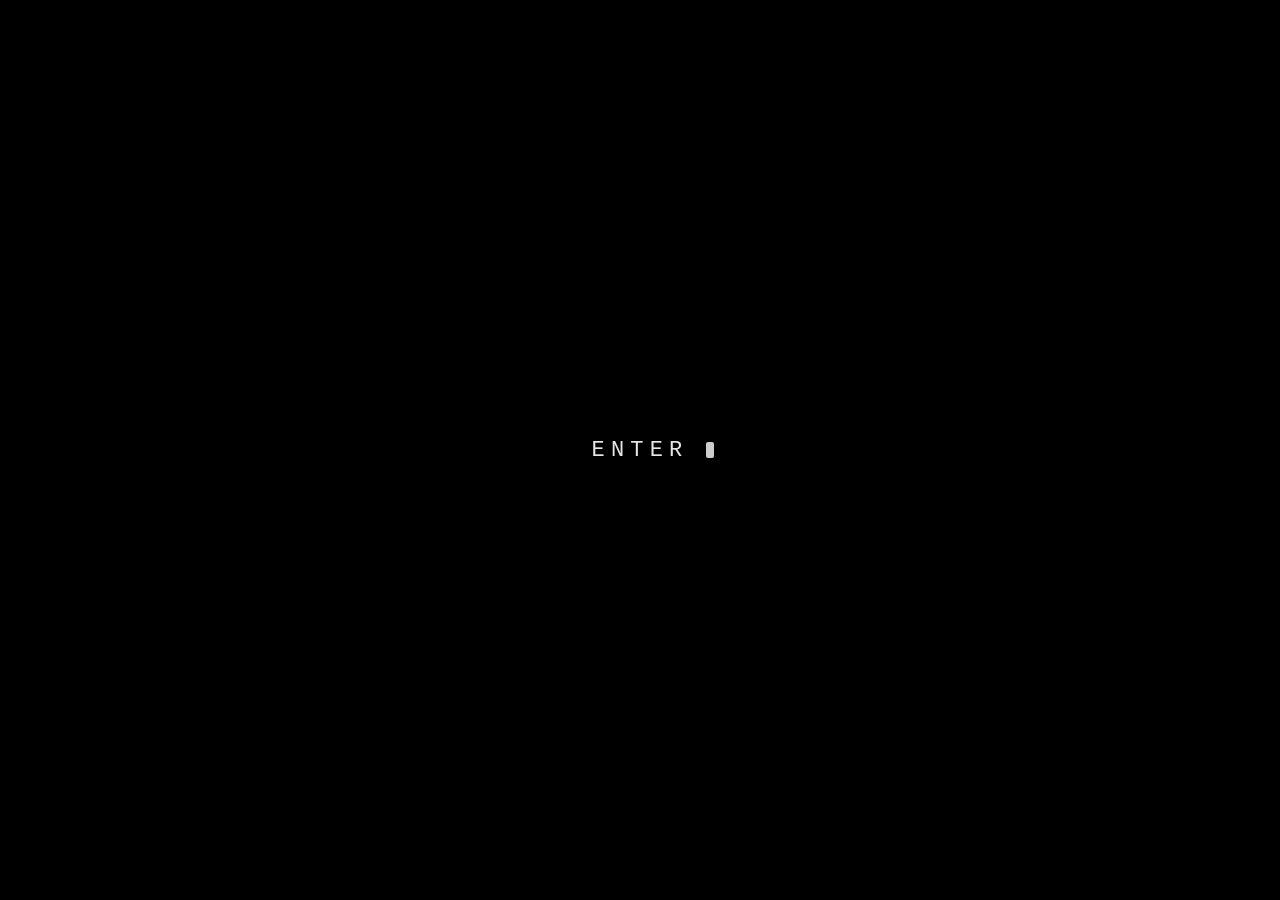
==== commit fbe6cd61: "index.html" ====
--- a/projeto/index.html
+++ b/projeto/index.html
@@ -1,1556 +1,1282 @@
 <!doctype html>
 <html lang="pt-br">
 <head>
-  <meta charset="UTF-8" />
-  <meta name="viewport" content="width=device-width,initial-scale=1"/>
+  <meta charset="utf-8" />
+  <meta name="viewport" content="width=device-width,initial-scale=1" />
   <title>ALLZ HUB</title>
 
   <style>
     :root{
-      --bg:#050507;
-      --glass: rgba(0,0,0,.38);
-      --text: rgba(255,255,255,.90);
-      --muted: rgba(255,255,255,.60);
-      --orange: rgba(255,140,50,.92);
-
-      /* XP-ish bevel */
-      --bevelTop: rgba(255,255,255,.26);
-      --bevelMid: rgba(255,255,255,.10);
-      --bevelBot: rgba(0,0,0,.88);
-
-      --good:#43d17a;
-      --idle:#f2c14e;
+      --stroke:rgba(255,255,255,.12);
+      --stroke2:rgba(255,255,255,.08);
+      --text:rgba(255,255,255,.92);
+      --muted:rgba(255,255,255,.55);
+
+      --good:#3ad97a;
+      --idle:#f3c645;
       --dnd:#ff4d4d;
-      --offline:#8b8f9a;
-
-      --mono: ui-monospace, SFMono-Regular, Menlo, Monaco, Consolas, "Liberation Mono", monospace;
-      --ui: ui-sans-serif, system-ui, -apple-system, Segoe UI, Roboto, Arial, "Noto Sans", "Liberation Sans", sans-serif;
-    }
-
-    *{ box-sizing:border-box }
-    html,body{ height:100% }
+      --offline:#7a7f8c;
+
+      --mono: ui-monospace, SFMono-Regular, Menlo, Monaco, Consolas, "Liberation Mono","Courier New", monospace;
+      --ui: ui-sans-serif, system-ui, -apple-system, Segoe UI, Roboto, Arial, "Helvetica Neue", Helvetica, sans-serif;
+
+      --r:16px;
+    }
+
+    body[data-theme="dark"]{
+      --page:#06070a;
+      --page2:#07080b;
+      --panel: rgba(0,0,0,.20);
+      --panel2: rgba(0,0,0,.18);
+      --win: rgba(10,12,16,.88);
+      --bar: rgba(255,255,255,.06);
+      --edge: var(--stroke);
+      --edge2: var(--stroke2);
+      --t: var(--text);
+      --m: var(--muted);
+      --particle: rgba(255,255,255,0.14);
+      --dotRing: rgba(0,0,0,.25);
+    }
+
+    body[data-theme="xp"]{
+      --page:#e9edf3;
+      --page2:#f6f7fb;
+      --panel: rgba(255,255,255,.70);
+      --panel2: rgba(255,255,255,.72);
+      --win: rgba(245,247,252,.92);
+      --bar: rgba(0,0,0,.05);
+      --edge: rgba(0,0,0,.14);
+      --edge2: rgba(0,0,0,.10);
+      --t: rgba(0,0,0,.86);
+      --m: rgba(0,0,0,.55);
+      --particle: rgba(0,0,0,0.10);
+      --dotRing: rgba(255,255,255,.90);
+    }
+
+    body[data-theme="mix"]{
+      --page:#eef1f7;
+      --page2:#f8f9fc;
+      --panel: rgba(255,255,255,.70);
+      --panel2: rgba(255,255,255,.72);
+      --win: rgba(12,14,20,.86);
+      --bar: rgba(0,0,0,.05);
+      --edge: rgba(0,0,0,.14);
+      --edge2: rgba(0,0,0,.10);
+      --t: rgba(255,255,255,.92);
+      --m: rgba(255,255,255,.55);
+      --particle: rgba(0,0,0,0.10);
+      --dotRing: rgba(255,255,255,.90);
+    }
+
+    html,body{height:100%;}
     body{
       margin:0;
-      background: var(--bg);
-      color: var(--text);
-      font-family: var(--ui);
+      background: radial-gradient(1200px 900px at 50% 40%, rgba(255,255,255,.06), transparent 55%),
+                  linear-gradient(180deg, var(--page), var(--page2));
+      color:var(--t);
+      font-family:var(--ui);
       overflow:hidden;
     }
 
-    /* fundo discreto */
-    .bg-soft{
+    #particles{
+      position:fixed; inset:0;
+      width:100%; height:100%;
+      pointer-events:none;
+      opacity:.55;
+      mix-blend-mode:screen;
+    }
+
+    .crt{
       position:fixed; inset:0;
       pointer-events:none;
-      background:
-        radial-gradient(900px 520px at 55% 30%, rgba(255,140,50,.06), transparent 60%),
-        radial-gradient(700px 420px at 40% 70%, rgba(255,255,255,.03), transparent 65%),
-        linear-gradient(180deg, rgba(255,255,255,.02), transparent 40%, rgba(0,0,0,.18));
-      opacity:.95;
-    }
-    .bg-noise{
-      position:fixed; inset:0;
-      pointer-events:none;
-      opacity:.35;
-      mix-blend-mode:overlay;
-      background:
-        repeating-linear-gradient(0deg, rgba(255,255,255,.03), rgba(255,255,255,.03) 1px, transparent 1px, transparent 4px),
-        repeating-linear-gradient(90deg, rgba(255,255,255,.02), rgba(255,255,255,.02) 1px, transparent 1px, transparent 6px);
-      filter:contrast(110%) saturate(105%);
-    }
-    #particles{
-      position:fixed; inset:0;
-      z-index:0;
-    }
-
-    /* ===== ENTER (só a palavra) ===== */
+      opacity:0;
+      background: linear-gradient(180deg, rgba(255,255,255,.10), transparent 30%, rgba(255,255,255,.06));
+      transition:opacity .18s ease;
+    }
+    .crt.on{ opacity:1; }
+
+    /* ENTER */
     .enter{
       position:fixed; inset:0;
-      z-index:80;
-      display:flex;
-      align-items:center;
-      justify-content:center;
+      display:grid; place-items:center;
       background:#000;
       cursor:pointer;
+      z-index:50;
       user-select:none;
     }
-
-    .enter-word{
-      font-family: var(--mono);
-      font-size: 22px;
-      letter-spacing: .55em;
-      text-transform: uppercase;
-      color: rgba(255,255,255,.86);
-      text-shadow: 0 0 16px rgba(255,140,50,.10);
+    .enterWord{
+      font-family:var(--mono);
+      letter-spacing:.28em;
+      font-size:22px;
+      color:rgba(255,255,255,.90);
       position:relative;
-      transition: .14s ease;
-    }
-    .enter:hover .enter-word{
-      color: rgba(255,255,255,.95);
-      text-shadow: 0 0 22px rgba(255,140,50,.20);
-      filter: brightness(1.05);
-    }
-    .enter-word::after{
+      padding:10px 16px;
+      border-radius:10px;
+    }
+    .enterWord::after{
       content:"";
       position:absolute;
-      right:-14px;
-      top:50%;
-      width:8px;
-      height:1px;
-      background: rgba(255,140,50,.75);
-      transform: translateY(-50%);
-      opacity:.0;
-      animation: blink 1.05s infinite ease;
-    }
-    @keyframes blink{
-      0%,45%{ opacity:0; }
-      55%,100%{ opacity:.95; }
-    }
-
-    /* ===== APP ===== */
+      right:-10px; top:50%;
+      transform:translateY(-50%);
+      width:8px; height:16px;
+      background:rgba(255,255,255,.8);
+      animation:blink 1s steps(1,end) infinite;
+      border-radius:2px;
+    }
+    @keyframes blink{ 50%{opacity:0} }
+
+    /* app */
     .app{
       position:relative;
-      z-index:1;
       height:100%;
       display:none;
-      grid-template-columns: 290px minmax(520px, 1fr);
+      grid-template-columns: 250px 1fr;
       gap:14px;
       padding:14px;
-    }
-
-    .panel{
-      border-radius:14px;
-      border:1px solid rgba(255,255,255,.12);
-      background: var(--glass);
-      box-shadow: 0 20px 60px rgba(0,0,0,.60);
-      overflow:hidden;
-      position:relative;
-      backdrop-filter: blur(4px);
-    }
-    .panel:before{
-      content:"";
-      position:absolute; inset:0;
-      pointer-events:none;
-      background:
-        radial-gradient(520px 260px at 25% 20%, rgba(255,140,50,.10), transparent 60%),
-        radial-gradient(420px 240px at 85% 85%, rgba(255,255,255,.05), transparent 65%);
-      opacity:.75;
-    }
-
-    /* ===== MENU ESQUERDO (mais Paint) ===== */
-    .menu{
-      padding:12px;
+      box-sizing:border-box;
+    }
+
+    /* sidebar */
+    .side{
+      background: var(--panel);
+      border:1px solid var(--edge);
+      border-radius:18px;
+      box-shadow:0 18px 50px rgba(0,0,0,.30);
       display:flex;
       flex-direction:column;
+      overflow:hidden;
+      backdrop-filter: blur(6px);
+    }
+
+    .sideTop{
+      display:flex; align-items:center; justify-content:space-between;
+      padding:10px 12px;
+      border-bottom:1px solid var(--edge2);
+      background: linear-gradient(180deg, var(--bar), transparent);
+      font-family:var(--mono);
+      font-size:11px;
+      letter-spacing:.10em;
+      opacity:.95;
+    }
+
+    .toolbox{
+      padding:12px;
+      display:grid;
+      grid-template-columns:1fr 1fr;
       gap:10px;
     }
 
-    .xp-titlebar{
-      position:relative; z-index:1;
-      display:flex; align-items:center; justify-content:space-between;
-      padding:8px 10px;
-      border-radius:10px;
-
-      border:1px solid rgba(255,255,255,.14);
-      border-top-color: var(--bevelTop);
-      border-left-color: var(--bevelTop);
-      border-right-color: rgba(0,0,0,.76);
-      border-bottom-color: rgba(0,0,0,.88);
-
-      background:
-        linear-gradient(180deg, rgba(58,58,78,.55), rgba(12,12,18,.55));
-    }
-    .xp-titlebar .left{
+    .toolbtn{
       display:flex; align-items:center; gap:10px;
+      padding:10px 10px;
+      border-radius:12px;
+      border:1px solid var(--edge);
+      background: rgba(255,255,255,.05);
+      color:var(--t);
+      cursor:pointer;
+      transition:transform .10s ease, background .10s ease;
       font-family:var(--mono);
       font-size:11px;
-      letter-spacing:.12em;
-      text-transform:uppercase;
-      color:rgba(255,255,255,.86);
-    }
-    .mini-lights{ display:flex; gap:6px; opacity:.95; }
-    .mini-lights span{
-      width:10px; height:10px; border-radius:3px;
-      border:1px solid rgba(255,255,255,.18);
-      background: rgba(255,255,255,.06);
-      box-shadow: 0 0 0 2px rgba(0,0,0,.35) inset;
-    }
-    .mini-lights span:nth-child(2){ background: rgba(255,140,50,.14); }
-    .xp-titlebar .right{
-      font-family:var(--mono);
-      font-size:10px;
-      color:rgba(255,255,255,.55);
-      letter-spacing:.10em;
-      text-transform:uppercase;
-    }
-
-    .toolbox{
-      position:relative; z-index:1;
-      display:grid;
-      grid-template-columns: repeat(2, 1fr);
-      gap:8px;
-      padding:10px;
-      border-radius:12px;
-      border:1px solid rgba(255,255,255,.12);
-      background: rgba(0,0,0,.22);
-    }
-
-    .toolbtn{
-      all:unset;
-      cursor:pointer;
+      letter-spacing:.08em;
       user-select:none;
-
+    }
+    body[data-theme="xp"] .toolbtn,
+    body[data-theme="mix"] .toolbtn{
+      background: rgba(0,0,0,.04);
+    }
+    .toolbtn:hover{ transform:translateY(-1px); background:rgba(255,255,255,.07); }
+    .toolbtn.active{ outline:2px solid rgba(255,255,255,.10); background:rgba(255,255,255,.09); }
+
+    .ico{
+      width:18px; height:18px;
+      border-radius:6px;
+      border:1px solid var(--edge2);
+      background: rgba(0,0,0,.15);
+      display:grid; place-items:center;
+      font-size:12px;
+      opacity:.95;
+    }
+    body[data-theme="xp"] .ico,
+    body[data-theme="mix"] .ico{
+      background: rgba(255,255,255,.85);
+      color:#111;
+    }
+
+    /* Discord mini */
+    .discordMini{
+      margin-top:auto;
+      padding:10px 12px 12px;
+      border-top:1px solid var(--edge2);
       display:flex;
       align-items:center;
       gap:10px;
-
-      padding:10px 10px;
-      border-radius:10px;
-
-      border:1px solid rgba(255,255,255,.18);
-      border-top-color: var(--bevelTop);
-      border-left-color: var(--bevelTop);
-      border-right-color: rgba(0,0,0,.78);
-      border-bottom-color: rgba(0,0,0,.90);
-
-      background:
-        linear-gradient(180deg, rgba(255,255,255,.09), rgba(255,255,255,.02)),
-        rgba(12,12,15,.58);
-
-      box-shadow:
-        0 1px 0 rgba(255,255,255,.07) inset,
-        0 -1px 0 rgba(0,0,0,.45) inset;
-
-      transition: transform .10s ease, border-color .12s ease, filter .12s ease, box-shadow .12s ease;
-    }
-    .toolbtn:hover{
-      transform: translateY(-1px);
-      border-color: rgba(255,140,50,.32);
-      filter:brightness(1.07);
-    }
-    /* pressed XP */
-    .toolbtn:active{
-      transform: translateY(0px);
-      box-shadow:
-        0 2px 0 rgba(0,0,0,.55) inset,
-        0 -1px 0 rgba(255,255,255,.05) inset;
-      filter:brightness(1.03);
-    }
-
-    .toolbtn.active{
-      border-color: rgba(255,140,50,.50);
-      box-shadow:
-        0 0 0 1px rgba(255,140,50,.12) inset,
-        0 0 22px rgba(255,140,50,.10),
-        0 2px 0 rgba(0,0,0,.45) inset;
-    }
-
-    /* ícone “pixel/old” (sem depender de imagens) */
-    .tool-ico{
-      width:22px; height:22px;
-      border-radius:6px;
-      border:1px solid rgba(255,255,255,.14);
-      background:
-        linear-gradient(180deg, rgba(255,255,255,.08), rgba(0,0,0,.06)),
-        rgba(255,255,255,.04);
-      display:grid; place-items:center;
-      font-family:var(--mono);
-      font-size:12px;
-      color:rgba(255,255,255,.82);
-      image-rendering: pixelated;
-    }
-
-    .tool-label{
+    }
+
+    .dA{
+      width:38px;height:38px;border-radius:10px;
+      border:1px solid var(--edge);
+      object-fit:cover;
+      background: rgba(0,0,0,.25);
+    }
+    body[data-theme="xp"] .dA,
+    body[data-theme="mix"] .dA{
+      background: rgba(255,255,255,.9);
+    }
+
+    .dTxt{ display:flex; flex-direction:column; line-height:1.15; }
+    .dLine1{ display:flex; align-items:center; gap:8px; }
+    .dot{
+      width:9px;height:9px;border-radius:99px;
+      background:var(--offline);
+      box-shadow:0 0 0 2px var(--dotRing);
+    }
+    .dName{
       font-family:var(--mono);
       font-size:11px;
       letter-spacing:.10em;
-      text-transform:uppercase;
-      color:rgba(255,255,255,.88);
-    }
-
-    .profile{
-      position:relative; z-index:1;
-      margin-top:auto;
-      padding:10px 12px;
-      border-radius:12px;
-      border:1px solid rgba(255,255,255,.12);
-      background: rgba(0,0,0,.22);
-    }
-    .profile .name{
-      font-family:var(--mono);
-      font-size:12px;
-      letter-spacing:.10em;
-      text-transform:uppercase;
-      color:rgba(255,255,255,.88);
-    }
-    .profile .tag{
-      margin-top:6px;
-      font-family:var(--mono);
-      font-size:11px;
-      color:rgba(255,255,255,.55);
+      opacity:.98;
+    }
+    .dUser{
+      font-family:var(--mono);
+      font-size:10px;
+      color:var(--m);
       letter-spacing:.06em;
-    }
-
-    /* ===== CENTRO ===== */
-    .center{
-      padding:12px;
+      margin-top:2px;
+    }
+    .dStatus{
+      font-family:var(--mono);
+      font-size:10px;
+      color:var(--m);
+      letter-spacing:.06em;
+      margin-top:4px;
+      text-transform:lowercase;
+    }
+
+    /* main */
+    .main{
+      background: var(--panel2);
+      border:1px solid var(--edge);
+      border-radius:18px;
+      box-shadow:0 18px 50px rgba(0,0,0,.30);
+      overflow:hidden;
       display:flex;
       flex-direction:column;
-      gap:10px;
+      backdrop-filter: blur(6px);
     }
 
     .topbar{
-      position:relative; z-index:1;
+      display:flex; align-items:center; justify-content:space-between;
+      padding:10px 12px;
+      border-bottom:1px solid var(--edge2);
+      background: linear-gradient(180deg, var(--bar), transparent);
+    }
+
+    .crumb{
+      display:flex; align-items:center; gap:10px;
+      font-family:var(--mono);
+      font-size:11px;
+      letter-spacing:.10em;
+      opacity:.95;
+    }
+    .crumbDot{
+      width:6px;height:6px;border-radius:99px;background:rgba(255,255,255,.65);
+    }
+    body[data-theme="xp"] .crumbDot{ background:rgba(0,0,0,.45); }
+
+    .topBtns{ display:flex; gap:10px; align-items:center; }
+
+    .btn{
+      border:1px solid var(--edge);
+      background: rgba(255,255,255,.06);
+      color:var(--t);
+      padding:8px 10px;
+      border-radius:12px;
+      cursor:pointer;
+      font-family:var(--mono);
+      font-size:11px;
+      letter-spacing:.10em;
+      user-select:none;
+    }
+    body[data-theme="xp"] .btn{
+      background: rgba(255,255,255,.75);
+      color:rgba(0,0,0,.80);
+    }
+    .btn:hover{ background:rgba(255,255,255,.09); }
+
+    .menubar{
+      padding:8px 12px;
+      border-bottom:1px solid var(--edge2);
+      font-family:var(--mono);
+      font-size:11px;
+      letter-spacing:.08em;
+      color:var(--m);
+      display:flex;
+      gap:18px;
+    }
+
+    /* stage */
+    .stage{
+      flex:1;
+      display:grid;
+      place-items:center;
+      padding:16px;
+      box-sizing:border-box;
+    }
+    .videoShell{
+      width:min(980px, 100%);
+      aspect-ratio: 16 / 9;
+      border-radius:18px;
+      border:1px solid var(--edge);
+      background: rgba(0,0,0,.25);
+      box-shadow:0 30px 80px rgba(0,0,0,.35);
+      position:relative;
+      overflow:hidden;
+    }
+    body[data-theme="xp"] .videoShell{
+      background: rgba(255,255,255,.70);
+    }
+
+    video{
+      width:100%;
+      height:100%;
+      object-fit:contain;
+      background:#000;
+      display:block;
+    }
+
+    /* bandicam HUD */
+    .hud{
+      position:absolute;
+      inset:0;
+      pointer-events:none;
+      font-family:var(--mono);
+      letter-spacing:.08em;
+      font-size:11px;
+      color:rgba(255,255,255,.85);
+      text-shadow:0 2px 10px rgba(0,0,0,.65);
+    }
+    .hud .tl{
+      position:absolute; top:10px; left:12px;
+      display:flex; flex-direction:column; gap:6px;
+    }
+    .hud .tl .rec{
+      display:flex; align-items:center; gap:8px;
+      opacity:.95;
+    }
+    .hud .tl .rec .rDot{
+      width:6px;height:6px;border-radius:99px;background:#ff3b3b;
+      box-shadow:0 0 14px rgba(255,59,59,.45);
+    }
+    .hud .tr{ position:absolute; top:10px; right:12px; opacity:.9; }
+    .hud .bl{ position:absolute; bottom:10px; left:12px; opacity:.8; }
+    .hud .br{ position:absolute; bottom:10px; right:12px; opacity:.75; }
+
+    /* modal */
+    .overlay{
+      position:fixed; inset:0;
+      display:none;
+      align-items:center;
+      justify-content:center;
+      background: rgba(0,0,0,.55);
+      z-index:40;
+      padding:18px;
+      box-sizing:border-box;
+    }
+    .window{
+      width:min(980px, 100%);
+      border-radius:18px;
+      border:1px solid var(--edge);
+      background: var(--win);
+      box-shadow:0 40px 110px rgba(0,0,0,.55);
+      overflow:hidden;
+    }
+    .winTop{
+      display:flex; align-items:center; justify-content:space-between;
+      padding:10px 12px;
+      border-bottom:1px solid var(--edge2);
+      background: linear-gradient(180deg, var(--bar), transparent);
+      font-family:var(--mono);
+      font-size:11px;
+      letter-spacing:.10em;
+    }
+    body[data-theme="xp"] .winTop{
+      color:rgba(0,0,0,.78);
+    }
+    .winLeftTitle{ display:flex; align-items:center; gap:10px; }
+    .winBullet{
+      width:7px;height:7px;border-radius:99px;background:rgba(255,255,255,.65);
+    }
+    body[data-theme="xp"] .winBullet{ background:rgba(0,0,0,.45); }
+
+    .xbtn{
+      width:34px;height:30px;
+      border-radius:10px;
+      border:1px solid var(--edge);
+      background: rgba(255,255,255,.06);
+      cursor:pointer;
+      display:grid; place-items:center;
+      color:var(--t);
+      user-select:none;
+    }
+    body[data-theme="xp"] .xbtn{
+      background: rgba(255,255,255,.78);
+      color:rgba(0,0,0,.75);
+    }
+
+    .winBody{ padding:16px; }
+    .hidden{ display:none !important; }
+
+    .hint{
+      font-family:var(--mono);
+      font-size:10px;
+      letter-spacing:.06em;
+      color:var(--m);
+    }
+
+    /* playlists */
+    .plWrap{
+      display:grid;
+      grid-template-columns: 280px 1fr;
+      gap:14px;
+      min-height:540px;
+    }
+    @media (max-width: 980px){
+      .plWrap{ grid-template-columns: 1fr; }
+    }
+
+    .plCol{
+      border:1px solid var(--edge2);
+      border-radius:16px;
+      background: rgba(255,255,255,.03);
+      overflow:hidden;
+    }
+    body[data-theme="xp"] .plCol{ background: rgba(255,255,255,.72); }
+
+    .plColHead{
+      padding:10px 12px;
+      border-bottom:1px solid var(--edge2);
+      font-family:var(--mono);
+      font-size:11px;
+      letter-spacing:.10em;
+      color:var(--m);
       display:flex;
       align-items:center;
       justify-content:space-between;
       gap:10px;
-
-      padding:10px 10px;
+    }
+
+    .plList{
+      padding:10px;
+      overflow:auto;
+      max-height:520px;
+    }
+
+    .plItem{
+      display:flex;
+      gap:10px;
+      align-items:center;
+      padding:8px;
       border-radius:12px;
-
-      border:1px solid rgba(255,255,255,.12);
-      background: rgba(0,0,0,.22);
-    }
-
-    .crumb{
-      display:flex; align-items:center; gap:10px;
+      border:1px solid transparent;
+      cursor:pointer;
+      user-select:none;
+    }
+    .plItem:hover{ background:rgba(255,255,255,.04); border-color:rgba(255,255,255,.06); }
+    body[data-theme="xp"] .plItem:hover{ background: rgba(0,0,0,.04); border-color: rgba(0,0,0,.08); }
+
+    .plCover{
+      width:42px;height:42px;border-radius:12px;
+      object-fit:cover;
+      border:1px solid var(--edge2);
+      background: rgba(0,0,0,.25);
+      flex:0 0 auto;
+    }
+    body[data-theme="xp"] .plCover{ background: rgba(255,255,255,.85); }
+
+    .plMeta{ min-width:0; display:flex; flex-direction:column; gap:4px; }
+    .plName{
+      font-family:var(--mono);
+      font-size:11px;
+      letter-spacing:.06em;
+      white-space:nowrap;
+      overflow:hidden;
+      text-overflow:ellipsis;
+      opacity:.95;
+    }
+    .plSub{
+      font-family:var(--mono);
+      font-size:10px;
+      color:var(--m);
+      letter-spacing:.06em;
+    }
+
+    .plCenter{
+      padding:14px;
+      overflow:auto;
+      max-height:560px;
+    }
+    .plGrid{
+      display:grid;
+      grid-template-columns: repeat(auto-fill, minmax(170px, 1fr));
+      gap:12px;
+      margin-top:12px;
+    }
+    .plCard{
+      border:1px solid var(--edge2);
+      background: rgba(255,255,255,.03);
+      border-radius:16px;
+      overflow:hidden;
+      box-shadow:0 16px 40px rgba(0,0,0,.25);
+      transition:transform .10s ease, background .10s ease;
+      cursor:pointer;
+      user-select:none;
+    }
+    .plCard:hover{ transform:translateY(-2px); background:rgba(255,255,255,.05); }
+    body[data-theme="xp"] .plCard{ background: rgba(255,255,255,.80); }
+    body[data-theme="xp"] .plCard:hover{ background: rgba(255,255,255,.92); }
+
+    .plCardImg{
+      aspect-ratio:1/1;
+      background: rgba(0,0,0,.35);
+      display:grid; place-items:center;
+      overflow:hidden;
+    }
+    .plCardImg img{ width:100%; height:100%; object-fit:cover; display:block; }
+    .plCardBody{ padding:10px; }
+    .plCardTitle{
+      font-family:var(--mono);
+      font-size:11px;
+      letter-spacing:.06em;
+      white-space:nowrap;
+      overflow:hidden;
+      text-overflow:ellipsis;
+    }
+    .plCardFoot{
+      margin-top:6px;
+      font-family:var(--mono);
+      font-size:10px;
+      color:var(--m);
+      letter-spacing:.06em;
+    }
+
+    .embedBox{
+      margin-top:14px;
+      border:1px solid var(--edge2);
+      border-radius:16px;
+      overflow:hidden;
+      background: rgba(0,0,0,.25);
+    }
+    body[data-theme="xp"] .embedBox{ background: rgba(255,255,255,.85); }
+    .embedBox iframe{ width:100%; height:380px; border:0; display:block; }
+
+    .btnRow{ display:flex; gap:10px; flex-wrap:wrap; justify-content:center; margin-top:16px; }
+    .btnBevel{
+      border:1px solid var(--edge);
+      background: rgba(255,255,255,.06);
+      color:var(--t);
+      padding:8px 10px;
+      border-radius:12px;
+      cursor:pointer;
       font-family:var(--mono);
       font-size:11px;
       letter-spacing:.10em;
-      text-transform:uppercase;
-      color:rgba(255,255,255,.70);
-    }
-    .crumb .dot{
-      width:7px; height:7px; border-radius:999px;
-      background: rgba(255,140,50,.55);
-      box-shadow: 0 0 12px rgba(255,140,50,.18);
-    }
-
-    .audio-ctrl{ display:flex; align-items:center; gap:8px; }
-    .btn-bevel{
-      all:unset;
-      cursor:pointer;
       user-select:none;
-
-      padding:9px 10px;
-      border-radius:10px;
-
-      border:1px solid rgba(255,255,255,.16);
-      border-top-color: var(--bevelTop);
-      border-left-color: var(--bevelTop);
-      border-right-color: rgba(0,0,0,.78);
-      border-bottom-color: rgba(0,0,0,.90);
-
-      background:
-        linear-gradient(180deg, rgba(255,255,255,.10), rgba(255,255,255,.02)),
-        rgba(12,12,15,.55);
-
-      font-family:var(--mono);
-      font-size:11px;
-      letter-spacing:.10em;
-      text-transform:uppercase;
-      color:rgba(255,255,255,.90);
-
-      transition: transform .10s ease, border-color .12s ease, filter .12s ease, box-shadow .12s ease;
-    }
-    .btn-bevel:hover{ transform: translateY(-1px); border-color: rgba(255,140,50,.30); filter:brightness(1.07); }
-    .btn-bevel:active{
-      transform: translateY(0px);
-      box-shadow: 0 2px 0 rgba(0,0,0,.55) inset;
-      filter:brightness(1.03);
-    }
-
-    /* Barra fake “Arquivo Editar Exibir Ajuda” (AMV/2008 vibes) */
-    .menubar{
-      position:relative; z-index:1;
-      display:flex;
-      gap:14px;
-      align-items:center;
-
-      padding:8px 10px;
-      border-radius:12px;
-
-      border:1px solid rgba(255,255,255,.10);
-      background: rgba(0,0,0,.18);
-
-      font-family:var(--mono);
-      font-size:11px;
-      letter-spacing:.08em;
-      color:rgba(255,255,255,.62);
-    }
-    .menubar .item{
-      cursor:default;
-      padding:4px 6px;
-      border-radius:8px;
-      border:1px solid transparent;
-    }
-    .menubar .item:hover{
-      border-color: rgba(255,255,255,.12);
-      background: rgba(255,255,255,.04);
-      color:rgba(255,255,255,.76);
-    }
-    .menubar .sep{
-      margin-left:auto;
-      font-size:10px;
-      color:rgba(255,255,255,.45);
-      letter-spacing:.10em;
-    }
-
-    /* “marquee” sutil, lento */
-    .ticker{
-      position:relative;
-      height:18px;
-      overflow:hidden;
-      margin-left:8px;
-      flex:1;
-      mask-image: linear-gradient(90deg, transparent, #000 10%, #000 90%, transparent);
-      opacity:.85;
-    }
-    .ticker span{
-      position:absolute;
       white-space:nowrap;
-      font-family:var(--mono);
-      font-size:10px;
-      letter-spacing:.08em;
-      color:rgba(255,255,255,.55);
-      animation: scroll 22s linear infinite;
-    }
-    @keyframes scroll{
-      0%{ transform: translateX(100%); }
-      100%{ transform: translateX(-120%); }
-    }
-
-    .stage{
-      flex:1;
-      display:grid;
-      place-items:center;
-      padding:6px 6px 10px;
-      position:relative;
-      z-index:1;
-    }
-
-    .video-shell{
-      width:min(980px, 100%);
-      border-radius:14px;
-      overflow:hidden;
-      border:1px solid rgba(255,255,255,.14);
-      background: rgba(0,0,0,.30);
-      box-shadow:
-        0 0 0 1px rgba(255,255,255,.05) inset,
-        0 28px 90px rgba(0,0,0,.70);
-      position:relative;
-    }
-
-    video{
-      display:block;
-      width:100%;
-      height:auto;
-      max-height: 70vh;
-      background:#000;
-    }
-
-    /* overlay AMV antigo + scanlines */
-    .amv-overlay{
-      position:absolute; inset:0;
-      pointer-events:none;
-      z-index:5;
-    }
-    .amv-overlay:before{
-      content:"";
-      position:absolute; inset:0;
-      background:
-        radial-gradient(900px 450px at 50% 50%, transparent 35%, rgba(0,0,0,.62) 78%),
-        repeating-linear-gradient(0deg, rgba(255,255,255,.03), rgba(255,255,255,.03) 1px, transparent 1px, transparent 4px);
-      opacity:.78;
-      mix-blend-mode:overlay;
-    }
-
-    .bandicam{
-      position:absolute; top:10px; left:12px;
-      font-family:var(--mono);
-      font-size:12px;
-      color:rgba(255,255,255,.88);
-      text-shadow: 0 2px 12px rgba(0,0,0,.95);
-      letter-spacing:.04em;
-    }
-    .timestamp{
-      position:absolute; top:10px; right:12px;
-      font-family:var(--mono);
-      font-size:12px;
-      color:rgba(255,255,255,.82);
-      text-shadow: 0 2px 12px rgba(0,0,0,.95);
-      letter-spacing:.04em;
-    }
-    .caption{
-      position:absolute; bottom:10px; left:12px;
-      font-family:var(--mono);
-      font-size:12px;
-      color:rgba(255,255,255,.80);
-      text-shadow: 0 2px 14px rgba(0,0,0,.98);
-      letter-spacing:.06em;
-      opacity:.95;
-    }
-
-    /* “assinatura” + REC */
-    .rec{
-      position:absolute;
-      top:32px;
-      left:12px;
-      display:flex;
-      align-items:center;
-      gap:8px;
-      font-family:var(--mono);
-      font-size:11px;
-      letter-spacing:.10em;
-      color:rgba(255,255,255,.70);
-      text-shadow: 0 2px 12px rgba(0,0,0,.95);
-      opacity:.85;
-    }
-    .rec .dot{
-      width:7px; height:7px; border-radius:999px;
-      background: rgba(255,70,70,.65);
-      box-shadow: 0 0 10px rgba(255,70,70,.22);
-      animation: recblink 1.1s infinite ease;
-    }
-    @keyframes recblink{
-      0%,45%{ opacity:.15; }
-      55%,100%{ opacity:.95; }
-    }
-
-    .sig{
-      position:absolute;
-      bottom:10px;
-      right:12px;
-      font-family:var(--mono);
-      font-size:10px;
-      letter-spacing:.14em;
-      text-transform:uppercase;
-      color:rgba(255,255,255,.45);
-      text-shadow: 0 2px 12px rgba(0,0,0,.95);
-      opacity:.85;
-    }
-
-    /* ===== MODAL “JANELA” ===== */
-    .modal{
-      position:fixed; inset:0;
-      z-index:70;
-      display:none;
-      align-items:center;
-      justify-content:center;
-      background: rgba(0,0,0,.55);
-      backdrop-filter: blur(2px);
-      padding:14px;
-    }
-    .modal.open{ display:flex; }
-
-    .window{
-      width:min(920px, 96vw);
-      max-height:min(78vh, 760px);
-      display:flex;
-      flex-direction:column;
-
-      border-radius:14px;
-      overflow:hidden;
-
-      border:1px solid rgba(255,255,255,.14);
-      background: rgba(0,0,0,.45);
-      box-shadow: 0 30px 100px rgba(0,0,0,.80);
-    }
-
-    .winbar{
-      display:flex; align-items:center; justify-content:space-between;
-      gap:10px;
-      padding:10px 10px;
-
-      border-bottom:1px solid rgba(255,255,255,.10);
-      background:
-        linear-gradient(180deg, rgba(58,58,78,.55), rgba(12,12,18,.55));
-
-      font-family:var(--mono);
-      font-size:11px;
-      letter-spacing:.12em;
-      text-transform:uppercase;
-      color:rgba(255,255,255,.84);
-    }
-    .winbar .left{ display:flex; align-items:center; gap:10px; }
-    .winbar .pilldot{
-      width:7px; height:7px; border-radius:999px;
-      background: rgba(255,140,50,.55);
-      box-shadow: 0 0 12px rgba(255,140,50,.18);
-    }
-
-    .close{
-      all:unset;
-      cursor:pointer;
-      user-select:none;
-      width:34px; height:28px;
-      border-radius:10px;
-
-      border:1px solid rgba(255,255,255,.16);
-      border-top-color: var(--bevelTop);
-      border-left-color: var(--bevelTop);
-      border-right-color: rgba(0,0,0,.78);
-      border-bottom-color: rgba(0,0,0,.90);
-
-      background:
-        linear-gradient(180deg, rgba(255,255,255,.10), rgba(255,255,255,.02)),
-        rgba(12,12,15,.55);
-
-      display:grid; place-items:center;
-      font-family:var(--mono);
-      font-size:12px;
-      color:rgba(255,255,255,.78);
-      transition:.10s ease;
-    }
-    .close:hover{ border-color: rgba(255,140,50,.30); transform: translateY(-1px); filter:brightness(1.07); }
-    .close:active{ transform: translateY(0px); box-shadow: 0 2px 0 rgba(0,0,0,.55) inset; }
-
-    .winbody{
-      padding:12px;
-      overflow:auto;
-    }
-
-    .card{
-      border-radius:12px;
-      border:1px solid rgba(255,255,255,.12);
-      background: rgba(0,0,0,.22);
-      padding:12px;
-      position:relative;
-      overflow:hidden;
-    }
-    .card:before{
-      content:"";
-      position:absolute; inset:-1px;
-      pointer-events:none;
-      background:
-        radial-gradient(420px 220px at 22% 15%, rgba(255,140,50,.10), transparent 60%),
-        radial-gradient(420px 220px at 78% 85%, rgba(255,255,255,.05), transparent 65%);
-      opacity:.55;
-    }
-    .card > *{ position:relative; z-index:1; }
-
-    .grid{
-      display:grid;
-      grid-template-columns: 1.2fr .8fr;
-      gap:10px;
-    }
-
-    .h3{
-      margin:0 0 10px 0;
-      font-family:var(--mono);
-      font-size:11px;
-      letter-spacing:.12em;
-      text-transform:uppercase;
-      color:rgba(255,255,255,.78);
-    }
-    .mini{
-      font-family:var(--mono);
-      font-size:11px;
-      color:rgba(255,255,255,.58);
-      letter-spacing:.06em;
-      line-height:1.5;
-    }
-
-    .social-hero{ display:flex; align-items:center; gap:12px; }
-    .social-ava{
-      width:72px; height:72px;
-      border-radius:12px;
-      border:1px solid rgba(255,140,50,.30);
-      background:
-        radial-gradient(circle at 35% 30%, rgba(255,140,50,.25), transparent 60%),
-        rgba(255,255,255,.05);
-      box-shadow: 0 0 22px rgba(255,140,50,.10);
-      display:grid; place-items:center;
-      font-family:var(--mono);
-      letter-spacing:.10em;
-      color:rgba(255,255,255,.70);
-    }
-    .social-hero strong{ display:block; font-size:20px; letter-spacing:.02em; }
-    .social-hero span{
-      display:block;
-      margin-top:4px;
-      font-family:var(--mono);
-      color:rgba(255,255,255,.60);
-      font-size:12px;
-      letter-spacing:.06em;
-    }
-
-    .pill{
-      display:inline-flex; align-items:center; gap:8px;
-      margin-top:10px;
-      padding:7px 10px;
-      border-radius:999px;
-      border:1px solid rgba(255,255,255,.12);
-      background: rgba(0,0,0,.20);
-      font-family:var(--mono);
-      font-size:11px;
-      color:rgba(255,255,255,.62);
-      letter-spacing:.06em;
-    }
-    .pill .pdot{
-      width:7px;height:7px;border-radius:999px;
-      background: rgba(255,140,50,.55);
-      box-shadow: 0 0 12px rgba(255,140,50,.18);
-    }
-
-    .btnrow{ display:flex; flex-wrap:wrap; gap:8px; margin-top:12px; }
-    .linkbtn{
-      text-decoration:none;
-      display:inline-flex; align-items:center; gap:8px;
-
-      padding:9px 10px;
-      border-radius:10px;
-
-      border:1px solid rgba(255,255,255,.16);
-      border-top-color: var(--bevelTop);
-      border-left-color: var(--bevelTop);
-      border-right-color: rgba(0,0,0,.78);
-      border-bottom-color: rgba(0,0,0,.90);
-
-      background:
-        linear-gradient(180deg, rgba(255,255,255,.10), rgba(255,255,255,.02)),
-        rgba(12,12,15,.55);
-
-      color:rgba(255,255,255,.84);
-      font-family:var(--mono);
-      font-size:11px;
-      letter-spacing:.10em;
-      text-transform:uppercase;
-      transition:.10s ease;
-    }
-    .linkbtn:hover{ border-color: rgba(255,140,50,.30); transform: translateY(-1px); filter:brightness(1.07); }
-    .linkbtn:active{ transform: translateY(0px); box-shadow: 0 2px 0 rgba(0,0,0,.55) inset; }
-
-    /* ===== Discord widget (mais janela) ===== */
-    .discord-widget{
-      position:fixed;
-      left:12px;
-      bottom:12px;
-      z-index:25;
-
-      width:min(330px, calc(100vw - 24px));
-      border-radius:14px;
-
-      border:1px solid rgba(255,255,255,.14);
-      background: rgba(0,0,0,.40);
-      backdrop-filter: blur(4px);
-
-      box-shadow: 0 20px 60px rgba(0,0,0,.70);
-      overflow:hidden;
-    }
-
-    .discord-widget .head{
-      display:flex; align-items:center; justify-content:space-between;
-      gap:10px;
-      padding:10px 10px;
-      border-bottom:1px solid rgba(255,255,255,.10);
-      background: linear-gradient(180deg, rgba(58,58,78,.55), rgba(12,12,18,.55));
-      font-family:var(--mono);
-      font-size:11px;
-      letter-spacing:.12em;
-      text-transform:uppercase;
-      color:rgba(255,255,255,.84);
-    }
-    .discord-widget .state{
-      font-size:10px;
-      color:rgba(255,255,255,.55);
-      letter-spacing:.10em;
-      text-transform:uppercase;
-    }
-
-    .discord-widget .body{ padding:10px 10px 10px; }
-
-    .discord-row{ display:flex; align-items:center; gap:10px; }
-    .d-ava{
-      width:48px; height:48px;
-      border-radius:12px;
-      border:1px solid rgba(255,255,255,.14);
-      background: rgba(255,255,255,.05);
-      overflow:hidden;
-      flex:0 0 auto;
-    }
-    .d-ava img{ width:100%; height:100%; object-fit:cover; display:block; }
-
-    .d-meta strong{
-      display:block;
-      font-family:var(--mono);
-      letter-spacing:.08em;
-      font-size:12px;
-      text-transform:uppercase;
-      color:rgba(255,255,255,.88);
-    }
-
-    .statusline{
-      display:flex; align-items:center; gap:8px;
-      margin-top:6px;
-      font-family:var(--mono);
-      font-size:11px;
-      color:rgba(255,255,255,.62);
-      letter-spacing:.06em;
-    }
-    .status-dot{
-      width:8px; height:8px; border-radius:999px;
-      background: var(--offline);
-      box-shadow: 0 0 12px rgba(255,255,255,.08);
-    }
-
-    .rows{
-      margin-top:10px;
-      display:grid;
-      gap:8px;
-    }
-    .rowline{
-      padding:8px 9px;
-      border-radius:12px;
-      border:1px solid rgba(255,255,255,.10);
-      background: rgba(0,0,0,.18);
-      font-family:var(--mono);
-      font-size:11px;
-      color:rgba(255,255,255,.82);
-      letter-spacing:.02em;
-      line-height:1.35;
-    }
-    .rowline b{
-      display:inline-block;
-      min-width:86px;
-      font-size:10px;
-      letter-spacing:.12em;
-      text-transform:uppercase;
-      color:rgba(255,255,255,.52);
-      margin-right:8px;
-    }
-
-    /* ===== ADMIN ===== */
-    .form{ display:grid; gap:10px; max-width:520px; }
-    .field{ display:grid; gap:6px; }
-    .field label{
-      font-family:var(--mono);
-      font-size:10px;
-      letter-spacing:.12em;
-      text-transform:uppercase;
-      color:rgba(255,255,255,.60);
-    }
-    .field input{
-      width:100%;
-      padding:12px 12px;
-      border-radius:12px;
-      border:1px solid rgba(255,255,255,.12);
-      background: rgba(0,0,0,.22);
-      color:rgba(255,255,255,.90);
-      outline:none;
-      font-family:var(--mono);
-      letter-spacing:.02em;
-    }
-    .field input:focus{
-      border-color: rgba(255,140,50,.30);
-      box-shadow: 0 0 0 3px rgba(255,140,50,.10);
-    }
-
-    .hidden{ display:none !important; }
-
-    @media (max-width: 980px){
-      body{ overflow:auto; }
-      .app{ grid-template-columns: 1fr; height:auto; }
-      video{ max-height: 52vh; }
-      .discord-widget{
-        position:static;
-        width:calc(100% - 28px);
-        margin: 0 14px 14px;
-      }
-      .menubar{ flex-wrap:wrap; }
-      .ticker{ flex-basis:100%; margin-left:0; }
-    }
+    }
+    body[data-theme="xp"] .btnBevel{
+      background: rgba(255,255,255,.85);
+      color:rgba(0,0,0,.78);
+    }
+    .btnBevel:hover{ background:rgba(255,255,255,.09); }
   </style>
 </head>
 
-<body>
+<body data-theme="dark">
   <canvas id="particles"></canvas>
-  <div class="bg-soft"></div>
-  <div class="bg-noise"></div>
+  <div class="crt" id="crt"></div>
 
   <!-- ENTER -->
-  <div class="enter" id="enter" aria-label="Clique para entrar">
-    <div class="enter-word">ENTER</div>
+  <div class="enter" id="enterScreen">
+    <div class="enterWord">ENTER</div>
   </div>
 
   <!-- APP -->
   <div class="app" id="app">
-    <!-- MENU -->
-    <aside class="panel menu">
-      <div class="xp-titlebar">
-        <div class="left">
-          <div class="mini-lights" aria-hidden="true"><span></span><span></span><span></span></div>
-          <div>allz.exe</div>
+    <!-- SIDEBAR -->
+    <aside class="side">
+      <div class="sideTop">
+        <div>ALLZ.EXE</div>
+        <div style="opacity:.65">TOOLBOX</div>
+      </div>
+
+      <div class="toolbox">
+        <div class="toolbtn active" data-view="social"><div class="ico">☻</div> SOCIAL</div>
+        <div class="toolbtn" data-view="archives"><div class="ico">▦</div> ARQUIVOS</div>
+        <div class="toolbtn" data-view="playlists"><div class="ico">♫</div> PLAYLISTS</div>
+        <div class="toolbtn" data-view="admin"><div class="ico">★</div> ADMIN</div>
+      </div>
+
+      <!-- Discord mini -->
+      <div class="discordMini">
+        <img class="dA" id="dAvatar" alt="" />
+        <div class="dTxt">
+          <div class="dLine1">
+            <div class="dot" id="sDot"></div>
+            <div class="dName" id="dName">ALLZ</div>
+          </div>
+          <div class="dUser" id="dUser">@allzz.exe</div>
+          <div class="dStatus" id="dStatus">offline</div>
         </div>
-        <div class="right">toolbox</div>
-      </div>
-
-      <nav class="toolbox" id="nav">
-        <button class="toolbtn" data-view="social">
-          <span class="tool-ico">☺</span>
-          <span class="tool-label">social</span>
-        </button>
-
-        <button class="toolbtn" data-view="archives">
-          <span class="tool-ico">▦</span>
-          <span class="tool-label">arquivos</span>
-        </button>
-
-        <button class="toolbtn" data-view="playlists">
-          <span class="tool-ico">♪</span>
-          <span class="tool-label">playlists</span>
-        </button>
-
-        <button class="toolbtn" data-view="admin">
-          <span class="tool-ico">★</span>
-          <span class="tool-label">admin</span>
-        </button>
-      </nav>
-
-      <div class="profile">
-        <div class="name">Allz.exe</div>
-        <div class="tag">awake and unafraid</div>
       </div>
     </aside>
 
-    <!-- CENTER -->
-    <main class="panel center">
+    <!-- MAIN -->
+    <main class="main">
       <div class="topbar">
-        <div class="crumb"><span class="dot"></span><span>ALLZ HUB</span></div>
-        <div class="audio-ctrl">
-          <button class="btn-bevel" id="muteBtn">MUTAR</button>
+        <div class="crumb">
+          <div class="crumbDot"></div>
+          <div id="crumbTitle">ALLZ HUB</div>
+        </div>
+
+        <div class="topBtns">
+          <button class="btn" id="themeBtn">TEMA</button>
+          <div class="btn" id="themeLabel">ESCURO</div>
+          <button class="btn" id="muteBtn">MUTAR</button>
         </div>
       </div>
 
-      <!-- upgrades: menubar + ticker -->
-      <div class="menubar" aria-hidden="true">
-        <div class="item">Arquivo</div>
-        <div class="item">Editar</div>
-        <div class="item">Exibir</div>
-        <div class="item">Ajuda</div>
-
-        <div class="ticker">
-          <span id="tickerText">ALLZ HUB — nostalgia internet antiga + UI dark moderna — Bandicam vibes — awake and unafraid —</span>
-        </div>
-
-        <div class="sep">ALLZ_2009</div>
+      <div class="menubar">
+        <div>Arquivo</div>
+        <div>Editar</div>
+        <div>Exibir</div>
+        <div>Ajuda</div>
+        <div style="margin-left:auto; opacity:.75">ALLZ HUB — nostalgia internet antiga + UI</div>
       </div>
 
       <section class="stage">
-        <div class="video-shell">
-          <video id="amv" playsinline muted autoplay loop preload="auto">
-            <source src="https://files.catbox.moe/fhahqy.mp4" type="video/mp4">
-          </video>
-
-          <div class="amv-overlay">
-            <div class="bandicam">Bandicam.com</div>
-            <div class="rec"><span class="dot"></span>REC</div>
-            <div class="timestamp" id="ts">00:00:00</div>
-            <div class="caption">ALLZ HUB / awake and unafraid</div>
-            <div class="sig">ALLZ_2009</div>
+        <div class="videoShell">
+          <video id="amvVideo" playsinline preload="auto" muted loop></video>
+
+          <div class="hud">
+            <div class="tl">
+              <div style="opacity:.85">Bandicam.com</div>
+              <div class="rec"><div class="rDot"></div> REC</div>
+            </div>
+            <div class="tr" id="hudTime">00:00:00</div>
+            <div class="bl">ALLZ HUB / awake and unafraid</div>
+            <div class="br">ALLZ_2009</div>
           </div>
         </div>
       </section>
     </main>
   </div>
 
-  <!-- MODAL / JANELAS -->
-  <div class="modal" id="modal">
-    <div class="window" role="dialog" aria-modal="true" aria-label="Janela">
-      <div class="winbar">
-        <div class="left">
-          <span class="pilldot"></span>
-          <span id="winTitle">SOCIAL</span>
+  <!-- MODAL -->
+  <div class="overlay" id="overlay">
+    <div class="window" role="dialog" aria-modal="true">
+      <div class="winTop">
+        <div class="winLeftTitle">
+          <div class="winBullet"></div>
+          <div id="modalTitleText">SOCIAL</div>
         </div>
-        <div class="right">
-          <button class="close" id="closeWin" aria-label="Fechar">✕</button>
-        </div>
+        <div class="xbtn" id="closeModal">✕</div>
       </div>
 
-      <div class="winbody">
+      <div class="winBody">
         <!-- SOCIAL -->
-        <div id="pane-social" class="pane hidden">
-          <div class="grid">
-            <div class="card">
-              <div class="h3">Perfil</div>
-              <div class="social-hero">
-                <div class="social-ava">ALLZ</div>
-                <div>
-                  <strong>Allz</strong>
-                  <span>awake and unafraid</span>
-                  <div class="pill"><span class="pdot"></span> purgatório</div>
+        <div id="view-social">
+          <div style="display:grid;place-items:center;padding:10px 0 14px">
+            <div style="width:min(560px,100%);border:1px solid var(--edge2);border-radius:18px;background:rgba(255,255,255,.03);padding:18px">
+              <div style="display:grid;place-items:center;gap:12px">
+                <img src="https://files.catbox.moe/ce9qvw.gif" alt=""
+                     style="width:112px;height:112px;border-radius:99px;border:1px solid var(--edge);object-fit:cover;background:rgba(0,0,0,.25)" />
+
+                <div style="font-family:var(--mono);letter-spacing:.14em;font-size:18px;opacity:.92">allz</div>
+                <div class="hint" style="font-size:11px;opacity:.9">awake and unafraid</div>
+                <div class="hint" style="font-size:11px">purgatório</div>
+
+                <div style="width:100%;margin-top:8px;border-top:1px solid var(--edge2);padding-top:12px;display:flex;justify-content:space-between;gap:10px;align-items:center">
+                  <div style="display:flex;align-items:center;gap:10px">
+                    <img id="rowDiscordAvatar" alt="" style="width:34px;height:34px;border-radius:12px;border:1px solid var(--edge2);object-fit:cover;background:rgba(0,0,0,.25)"/>
+                    <div style="display:flex;flex-direction:column;gap:4px">
+                      <div style="display:flex;gap:8px;align-items:center">
+                        <div id="rowDiscordDot" class="dot" style="width:8px;height:8px"></div>
+                        <div class="hint" id="rowDiscordSub">offline</div>
+                      </div>
+                      <div class="hint" style="opacity:.85" id="activityText">—</div>
+                    </div>
+                  </div>
+
+                  <div style="display:flex;gap:10px">
+                    <button class="btnBevel" id="copyStatusBtn">COPIAR</button>
+                    <button class="btnBevel" id="openDiscordBtn">DISCORD</button>
+                  </div>
+                </div>
+
+                <div class="btnRow">
+                  <button class="btnBevel" data-link="https://tiktok.com">TIKTOK</button>
+                  <button class="btnBevel" data-link="https://open.spotify.com">SPOTIFY</button>
+                  <button class="btnBevel" data-link="https://instagram.com">INSTAGRAM</button>
+                  <button class="btnBevel" data-link="https://store.steampowered.com">STEAM</button>
+                  <button class="btnBevel" data-link="https://x.com">X</button>
                 </div>
               </div>
-
-              <div class="btnrow">
-                <!-- coloca seus links reais -->
-                <a class="linkbtn" href="#" target="_blank" rel="noopener">TikTok</a>
-                <a class="linkbtn" href="#" target="_blank" rel="noopener">Spotify</a>
-                <a class="linkbtn" href="#" target="_blank" rel="noopener">Instagram</a>
-                <a class="linkbtn" href="#" target="_blank" rel="noopener">Steam</a>
-                <a class="linkbtn" href="#" target="_blank" rel="noopener">X</a>
-              </div>
-
-              <p class="mini" style="margin-top:12px">
-                hub pessoal / playlists / arquivos / progresso / discord ao vivo.
-                <br>vibe: internet antiga + UI dark moderna + AMV.
-              </p>
-            </div>
-
-            <div class="card">
-              <div class="h3">Notas</div>
-              <p class="mini">
-                • música: volume fixo 4% <br>
-                • botão mutar/desmutar <br>
-                • ao abrir janela: música pausa <br>
-                • discord ao vivo (lanyard) <br>
-                • admin: só você vê dados internos
-              </p>
             </div>
           </div>
         </div>
 
         <!-- ARQUIVOS -->
-        <div id="pane-archives" class="pane hidden">
-          <div class="card">
-            <div class="h3">Arquivos</div>
-            <p class="mini">
-              Área pra guardar: <br>
-              • jogos (links, installs, saves) <br>
-              • progresso (texto, prints, notas) <br>
-              • arquivos (zip, docs, links pessoais) <br><br>
-              (depois a gente deixa isso com cards e listas mais brabas)
-            </p>
+        <div id="view-archives" class="hidden">
+          <div class="hint">Área simples pra guardar jogos / progresso / arquivos.</div>
+          <div style="margin-top:12px;border:1px solid var(--edge2);border-radius:16px;padding:12px;background:rgba(255,255,255,.03)">
+            <div class="hint">• Em breve: cards + pastas + links</div>
           </div>
         </div>
 
-        <!-- PLAYLISTS -->
-        <div id="pane-playlists" class="pane hidden">
-          <div class="card">
-            <div class="h3">Playlists</div>
-            <p class="mini">
-              Área pra músicas favoritas / listas / links. <br>
-              (pode puxar do Spotify depois, ou manter manual)
-            </p>
+        <!-- PLAYLISTS (PÚBLICO: cards + player embed + link) -->
+        <div id="view-playlists" class="hidden">
+          <div class="plWrap">
+            <div class="plCol">
+              <div class="plColHead">
+                <div>BIBLIOTECA (PÚBLICO)</div>
+                <div class="hint">cards + player</div>
+              </div>
+              <div class="plList" id="pubList">
+                <!-- preenchido via JS -->
+              </div>
+            </div>
+
+            <div class="plCol">
+              <div class="plColHead">
+                <div>PLAYLISTS</div>
+                <div class="hint" id="pubNow">—</div>
+              </div>
+
+              <div class="plCenter">
+                <div class="hint">
+                  Sem login, sem API. Você só cola seus links aqui e todo mundo consegue ver.
+                </div>
+
+                <div class="plGrid" id="pubGrid"></div>
+
+                <div class="embedBox" id="embedBox" style="display:none">
+                  <iframe id="spotifyEmbed" allow="autoplay; clipboard-write; encrypted-media; fullscreen; picture-in-picture"
+                          loading="lazy" referrerpolicy="strict-origin-when-cross-origin"></iframe>
+                </div>
+
+                <div style="display:flex;gap:10px;flex-wrap:wrap;margin-top:12px">
+                  <button class="btnBevel" id="openOnSpotifyBtn" style="display:none">ABRIR NO SPOTIFY</button>
+                  <button class="btnBevel" id="copyLinkBtn" style="display:none">COPIAR LINK</button>
+                </div>
+
+                <div style="height:10px"></div>
+                <div class="hint">
+                  Obs: se você quiser “auto-importar” playlists, aí volta a precisar do login/API (burocracia). Aqui é o modo sem dor de cabeça.
+                </div>
+              </div>
+            </div>
           </div>
         </div>
 
         <!-- ADMIN -->
-        <div id="pane-admin" class="pane hidden">
-          <div class="card">
-            <div class="h3">Admin</div>
-
-            <div id="adminLocked">
-              <p class="mini">
-                Login é só pra você ver dados internos. <br>
-                Em site estático, segurança real só com backend.
-                Aqui é um “gate” no front-end usando hash (não deixa a senha em texto no código).
-              </p>
-
-              <div class="form" style="margin-top:12px">
-                <div class="field">
-                  <label>Usuário</label>
-                  <input id="user" autocomplete="username" placeholder="allz" />
-                </div>
-                <div class="field">
-                  <label>Senha</label>
-                  <input id="pass" type="password" autocomplete="current-password" placeholder="••••••••" />
-                </div>
-                <div style="display:flex; gap:10px; align-items:center; flex-wrap:wrap">
-                  <button class="btn-bevel" id="loginBtn">ENTRAR</button>
-                  <span class="mini" id="loginMsg"></span>
-                </div>
-              </div>
-
-              <p class="mini" style="margin-top:12px; color:rgba(255,255,255,.55)">
-                Pra trocar a senha, edite no JS: <b>ADMIN_USER</b> e <b>ADMIN_PASS_HASH</b>. <br>
-                Pra gerar o hash, console: <code style="font-family:var(--mono); color:rgba(255,255,255,.72)">allzHash("SUA_SENHA")</code>
-              </p>
-            </div>
-
-            <div id="adminUnlocked" class="hidden">
-              <p class="mini">✅ admin destravado. aqui entram seus dados internos.</p>
-              <div class="card" style="margin-top:12px">
-                <div class="h3">Interno</div>
-                <p class="mini">
-                  • painel de links internos <br>
-                  • atalhos de admin <br>
-                  • notas privadas <br>
-                  • (quando quiser, dá pra plugar um backend real)
-                </p>
-              </div>
-            </div>
-
+        <div id="view-admin" class="hidden">
+          <div class="hint">Login simples (só pra você). (Placeholder)</div>
+          <div style="margin-top:12px;display:grid;gap:10px;max-width:420px">
+            <input id="admUser" placeholder="Usuário"
+                   style="padding:10px;border-radius:12px;border:1px solid var(--edge);background:rgba(0,0,0,.25);color:var(--t);font-family:var(--mono)" />
+            <input id="admPass" type="password" placeholder="Senha"
+                   style="padding:10px;border-radius:12px;border:1px solid var(--edge);background:rgba(0,0,0,.25);color:var(--t);font-family:var(--mono)" />
+            <button class="btnBevel" id="loginBtn">ENTRAR</button>
+            <div class="hint" id="loginMsg"></div>
+            <div class="hint" style="opacity:.8">Dica: dá pra trocar isso depois por backend de verdade.</div>
           </div>
         </div>
-
       </div>
     </div>
   </div>
 
-  <!-- DISCORD widget -->
-  <div class="discord-widget" id="discordWidget">
-    <div class="head">
-      <div>Discord - presença</div>
-      <div class="state" id="lanyardState">conectando…</div>
-    </div>
-
-    <div class="body">
-      <div class="discord-row">
-        <div class="d-ava"><img id="dAva" alt=""></div>
-        <div class="d-meta">
-          <strong id="dName">—</strong>
-          <div class="statusline">
-            <span class="status-dot" id="dDot"></span>
-            <span id="dStatus">—</span>
-          </div>
-        </div>
-      </div>
-
-      <div class="rows">
-        <div class="rowline"><b>Status:</b> <span id="dStatus2">—</span></div>
-        <div class="rowline"><b>Atividade:</b> <span id="dAct">—</span></div>
-        <div class="rowline"><b>Spotify:</b> <span id="dSpot">—</span></div>
-      </div>
-    </div>
-  </div>
-
-  <!-- áudio -->
-  <audio id="bgm" preload="auto" loop>
-    <source src="https://files.catbox.moe/7es5uf.mp3" type="audio/mpeg">
-  </audio>
-
-  <!-- beep (XP click) -->
-  <audio id="beep" preload="auto">
-    <!-- base64 WAV curto (sem arquivo externo) -->
-    <source src="[data-uri]" type="audio/wav">
-  </audio>
+  <!-- mídia -->
+  <audio id="bgAudio" preload="auto"></audio>
 
   <script>
-    /*********************
+    /********************
      * CONFIG
-     *********************/
-    const LANYARD_USER_ID = "513830615225860096";
-    const LANYARD_HTTP = `https://api.lanyard.rest/v1/users/${LANYARD_USER_ID}`;
-
-    // Admin gate (troca)
-    const ADMIN_USER = "allz";
-    // SHA-256 HEX (não expõe senha em texto). Padrão atual: "allz" (troca isso!)
-    const ADMIN_PASS_HASH = "a88c9e2d5e0f6d3cbb9f06e2e2c8e8f8e0c63c8b93d1f8f9df58bbdffb3c74a7";
-
-    /*********************
+     ********************/
+    const CONFIG = {
+      videoUrl: "https://files.catbox.moe/fhahqy.mp4",
+      audioUrl: "https://files.catbox.moe/mkmd7z.mp3",
+      audioVolume: 0.20,
+
+      lanyardEndpoint: "https://api.lanyard.rest/v1/users/513830615225860096",
+      lanyardPollMs: 5000,
+
+      themeCycle: ["dark", "mix", "xp"],
+
+      // ✅ PLAYLISTS PÚBLICAS (sem API)
+      // Troca pelos SEUS links do Spotify (playlist/album/track).
+ 
+   PUBLIC_PLAYLISTS: [
+  {
+    title: "Track 1",
+    subtitle: "spotify track",
+    cover: "",
+    url: "https://open.spotify.com/track/3ubIkwW8FXdv1TsriICJBe"
+  },
+  {
+    title: "Track 2",
+    subtitle: "spotify track",
+    cover: "",
+    url: "https://open.spotify.com/track/2OZVskV28xxJjjhQqKTLSg"
+  },
+  {
+    title: "Track 3",
+    subtitle: "spotify track",
+    cover: "",
+    url: "https://open.spotify.com/track/21qg0IBZf8R12qHd9A3AA4"
+  }
+]
+
+    /********************
      * ELEMENTOS
-     *********************/
-    const enter = document.getElementById("enter");
+     ********************/
+    const enterScreen = document.getElementById("enterScreen");
+    const crt = document.getElementById("crt");
     const app = document.getElementById("app");
 
-    const amv = document.getElementById("amv");
-    const bgm = document.getElementById("bgm");
-    const beep = document.getElementById("beep");
+    const themeBtn = document.getElementById("themeBtn");
+    const themeLabel = document.getElementById("themeLabel");
     const muteBtn = document.getElementById("muteBtn");
 
-    const modal = document.getElementById("modal");
-    const closeWin = document.getElementById("closeWin");
-    const winTitle = document.getElementById("winTitle");
-    const nav = document.getElementById("nav");
-
-    const ts = document.getElementById("ts");
-
-    let started = false;
-    let muted = false;
-
-    /*********************
-     * BOOT
-     *********************/
-    async function boot(){
-      if(started) return;
-      started = true;
-
-      // beep XP (bem baixo)
-      try{
-        beep.volume = 0.12;
-        beep.currentTime = 0;
-        await beep.play();
-      }catch(e){}
-
-      enter.classList.add("hidden");
-      app.style.display = "grid";
-
-      // vídeo
-      try{
-        amv.muted = true;
-        amv.autoplay = true;
-        amv.playsInline = true;
-        await amv.play();
-      }catch(e){
-        window.addEventListener("pointerdown", () => amv.play().catch(()=>{}), { once:true });
-      }
-
-      // música fixa 4% (após ENTER)
-      bgm.volume = 0.04;
-      try { await bgm.play(); }
-      catch(e){
-        window.addEventListener("pointerdown", () => bgm.play().catch(()=>{}), { once:true });
-      }
-
-      startLanyard();
-      startParticles();
-      setInterval(updateTimestamp, 250);
-    }
-
-    enter.addEventListener("click", boot);
-    window.addEventListener("keydown", (e)=>{
-      if(e.key === "Enter") boot();
-    });
-
-    /*********************
-     * TIMESTAMP
-     *********************/
-    function pad2(n){ return String(n).padStart(2,"0"); }
-    function updateTimestamp(){
-      const t = Math.floor(amv.currentTime || 0);
-      const h = Math.floor(t/3600);
-      const m = Math.floor((t%3600)/60);
-      const s = t%60;
-      ts.textContent = `${pad2(h)}:${pad2(m)}:${pad2(s)}`;
-    }
-
-    /*********************
-     * MUTE
-     *********************/
-    muteBtn.addEventListener("click", ()=>{
-      muted = !muted;
-      if(muted){
-        bgm.pause();
-        muteBtn.textContent = "DESMUTAR";
-      }else{
-        bgm.volume = 0.04;
-        bgm.play().catch(()=>{});
-        muteBtn.textContent = "MUTAR";
-      }
-    });
-
-    /*********************
-     * MODAL (JANELAS)
-     *********************/
-    const panes = {
-      social: document.getElementById("pane-social"),
-      archives: document.getElementById("pane-archives"),
-      playlists: document.getElementById("pane-playlists"),
-      admin: document.getElementById("pane-admin"),
+    const amvVideo = document.getElementById("amvVideo");
+    const hudTime = document.getElementById("hudTime");
+
+    const bgAudio = document.getElementById("bgAudio");
+
+    const overlay = document.getElementById("overlay");
+    const closeModal = document.getElementById("closeModal");
+    const modalTitleText = document.getElementById("modalTitleText");
+    const crumbTitle = document.getElementById("crumbTitle");
+
+    const toolBtns = Array.from(document.querySelectorAll(".toolbtn"));
+    const views = {
+      social: document.getElementById("view-social"),
+      archives: document.getElementById("view-archives"),
+      playlists: document.getElementById("view-playlists"),
+      admin: document.getElementById("view-admin"),
     };
 
-    const titles = {
-      social: "SOCIAL",
-      archives: "ARQUIVOS",
-      playlists: "PLAYLISTS",
-      admin: "ADMIN",
-    };
-
-    function setActiveBtn(view){
-      [...nav.querySelectorAll("button[data-view]")].forEach(b=>{
-        b.classList.toggle("active", b.dataset.view === view);
-      });
-    }
-
-    async function uiClick(){
-      try{
-        beep.volume = 0.10;
-        beep.currentTime = 0;
-        await beep.play();
-      }catch(e){}
-    }
-
-    function openWindow(view){
-      uiClick();
-
-      // pausa música ao abrir janela
-      bgm.pause();
-
-      setActiveBtn(view);
-
-      Object.values(panes).forEach(p=>p.classList.add("hidden"));
-      if(panes[view]) panes[view].classList.remove("hidden");
-
-      winTitle.textContent = titles[view] || view.toUpperCase();
-      modal.classList.add("open");
-    }
-
-    function closeWindowFn(){
-      uiClick();
-
-      modal.classList.remove("open");
-      setTimeout(()=>{
-        if(!muted) bgm.play().catch(()=>{});
-      }, 220);
-    }
-
-    nav.addEventListener("click", (e)=>{
-      const btn = e.target.closest("button[data-view]");
-      if(!btn) return;
-      openWindow(btn.dataset.view);
-    });
-
-    closeWin.addEventListener("click", closeWindowFn);
-    modal.addEventListener("click", (e)=>{
-      if(e.target === modal) closeWindowFn();
-    });
-    window.addEventListener("keydown", (e)=>{
-      if(e.key === "Escape" && modal.classList.contains("open")) closeWindowFn();
-    });
-
-    /*********************
-     * DISCORD (LANYARD) - PT-BR
-     *********************/
-    const dAva = document.getElementById("dAva");
+    // Discord mini
+    const dAvatar = document.getElementById("dAvatar");
     const dName = document.getElementById("dName");
+    const dUser = document.getElementById("dUser");
     const dStatus = document.getElementById("dStatus");
-    const dStatus2 = document.getElementById("dStatus2");
-    const dDot = document.getElementById("dDot");
-    const dAct = document.getElementById("dAct");
-    const dSpot = document.getElementById("dSpot");
-    const lanyardState = document.getElementById("lanyardState");
-
-    let ws;
-    let pollTimer;
-
-    function getCss(varName){
-      return getComputedStyle(document.documentElement).getPropertyValue(varName).trim();
-    }
-    function statusColor(s){
-      if(s === "online") return getCss("--good");
-      if(s === "idle") return getCss("--idle");
-      if(s === "dnd") return getCss("--dnd");
-      return getCss("--offline");
-    }
-    function statusPtBr(s){
-      const map = { online:"online", idle:"ausente", dnd:"não perturbe", offline:"offline" };
-      return map[s] || "offline";
-    }
-    function escapeHtml(str){
-      return String(str).replace(/[&<>"']/g, m => ({
-        "&":"&amp;","<":"&lt;",">":"&gt;","\"":"&quot;","'":"&#039;"
-      }[m]));
-    }
-
-    function applyLanyard(payload){
-      const data = payload?.data || payload;
-      if(!data) return;
-
-      const u = data.discord_user || {};
-      const globalName = u.global_name || u.username || "—";
-      const avatarHash = u.avatar;
-
-      const avatarUrl = (avatarHash)
-        ? `https://cdn.discordapp.com/avatars/${LANYARD_USER_ID}/${avatarHash}.png?size=128`
-        : `https://cdn.discordapp.com/embed/avatars/0.png`;
-
-      dAva.src = avatarUrl;
-      dName.textContent = globalName;
-
-      const st = data.discord_status || "offline";
-      const stBr = statusPtBr(st);
-      dStatus.textContent = stBr;
-      dStatus2.textContent = stBr;
-
-      const c = statusColor(st);
-      dDot.style.background = c;
-      dDot.style.boxShadow = `0 0 12px ${c}55`;
-
-      // Atividade principal (ignora custom status se existir outra)
-      const acts = Array.isArray(data.activities) ? data.activities : [];
-      const filtered = acts.filter(a => a && a.type !== 4);
-      const main = filtered[0] || acts[0];
-
-      if(main){
-        const name = main.name || "—";
-        const details = main.details ? ` · ${main.details}` : "";
-        const state = main.state ? ` · ${main.state}` : "";
-        dAct.textContent = `${name}${details}${state}`.slice(0, 160);
-      }else{
-        dAct.textContent = "—";
-      }
-
-      // Spotify
-      if(data.spotify){
-        const sp = data.spotify;
-        const song = sp.song || "—";
-        const artist = sp.artist || "";
-        dSpot.innerHTML = `${escapeHtml(song)} <span style="color:rgba(255,255,255,.55)">·</span> ${escapeHtml(artist)}`;
-      }else{
-        dSpot.textContent = "—";
-      }
-    }
-
-    async function pollLanyard(){
-      try{
-        lanyardState.textContent = "atualizando…";
-        const res = await fetch(LANYARD_HTTP, { cache:"no-store" });
-        const json = await res.json();
-        applyLanyard(json);
-        lanyardState.textContent = "ao vivo";
-      }catch(e){
-        lanyardState.textContent = "offline";
-      }
-    }
-
-    function startLanyard(){
-      try{
-        lanyardState.textContent = "conectando…";
-        ws = new WebSocket("wss://api.lanyard.rest/socket");
-
-        ws.onmessage = (ev)=>{
-          const msg = JSON.parse(ev.data);
-
-          if(msg.op === 1){
-            ws.send(JSON.stringify({ op: 2, d: { subscribe_to_id: LANYARD_USER_ID } }));
-            const interval = msg.d.heartbeat_interval;
-            setInterval(()=>{
-              try{ ws.send(JSON.stringify({ op: 3, d: {} })); }catch(e){}
-            }, interval);
-          }
-
-          if(msg.t === "INIT_STATE" || msg.t === "PRESENCE_UPDATE"){
-            applyLanyard(msg.d);
-            lanyardState.textContent = "ao vivo";
-          }
-        };
-
-        ws.onerror = () => {
-          if(!pollTimer){
-            pollLanyard();
-            pollTimer = setInterval(pollLanyard, 15000);
-          }
-        };
-        ws.onclose = () => {
-          if(!pollTimer){
-            pollLanyard();
-            pollTimer = setInterval(pollLanyard, 15000);
-          }
-        };
-      }catch(e){
-        pollLanyard();
-        pollTimer = setInterval(pollLanyard, 15000);
-      }
-    }
-
-    /*********************
-     * ADMIN LOGIN (hash)
-     *********************/
+    const sDot = document.getElementById("sDot");
+
+    // Social row
+    const rowDiscordAvatar = document.getElementById("rowDiscordAvatar");
+    const rowDiscordDot = document.getElementById("rowDiscordDot");
+    const rowDiscordSub = document.getElementById("rowDiscordSub");
+    const activityText = document.getElementById("activityText");
+    const copyStatusBtn = document.getElementById("copyStatusBtn");
+    const openDiscordBtn = document.getElementById("openDiscordBtn");
+
+    // Admin (placeholder)
+    const admUser = document.getElementById("admUser");
+    const admPass = document.getElementById("admPass");
     const loginBtn = document.getElementById("loginBtn");
     const loginMsg = document.getElementById("loginMsg");
-    const adminLocked = document.getElementById("adminLocked");
-    const adminUnlocked = document.getElementById("adminUnlocked");
-
-    loginBtn.addEventListener("click", async ()=>{
-      loginMsg.textContent = "…";
-      const u = document.getElementById("user").value.trim();
-      const p = document.getElementById("pass").value;
-
-      if(!u || !p){ loginMsg.textContent = "preencha."; return; }
-
-      const hash = await sha256Hex(p);
-
-      if(u.toLowerCase() === ADMIN_USER.toLowerCase() && hash === ADMIN_PASS_HASH){
-        loginMsg.textContent = "ok.";
-        adminLocked.classList.add("hidden");
-        adminUnlocked.classList.remove("hidden");
+
+    // Playlists public
+    const pubList = document.getElementById("pubList");
+    const pubGrid = document.getElementById("pubGrid");
+    const pubNow = document.getElementById("pubNow");
+    const embedBox = document.getElementById("embedBox");
+    const spotifyEmbed = document.getElementById("spotifyEmbed");
+    const openOnSpotifyBtn = document.getElementById("openOnSpotifyBtn");
+    const copyLinkBtn = document.getElementById("copyLinkBtn");
+
+    /********************
+     * ESTADO
+     ********************/
+    let hasEntered = false;
+    let isMuted = false;
+    let themeIndex = 0;
+
+    applyTheme(CONFIG.themeCycle[themeIndex], true);
+
+    /********************
+     * ENTER
+     ********************/
+    enterScreen.addEventListener("click", async () => {
+      if (hasEntered) return;
+      hasEntered = true;
+
+      crt.classList.add("on");
+      setTimeout(() => crt.classList.remove("on"), 160);
+
+      enterScreen.style.display = "none";
+      app.style.display = "grid";
+
+      amvVideo.src = CONFIG.videoUrl;
+      try { await amvVideo.play(); } catch(e){}
+
+      bgAudio.src = CONFIG.audioUrl;
+      bgAudio.volume = CONFIG.audioVolume;
+      bgAudio.loop = true;
+      try { await bgAudio.play(); } catch(e){}
+
+      startHudTimer();
+
+      fetchLanyard();
+      setInterval(fetchLanyard, CONFIG.lanyardPollMs);
+    });
+
+    /********************
+     * MUTE
+     ********************/
+    function updateMuteUI(){
+      muteBtn.textContent = isMuted ? "DESMUTAR" : "MUTAR";
+      bgAudio.muted = isMuted;
+    }
+    muteBtn.addEventListener("click", () => {
+      isMuted = !isMuted;
+      updateMuteUI();
+    });
+    updateMuteUI();
+
+    /********************
+     * TEMA
+     ********************/
+    themeBtn.addEventListener("click", () => {
+      themeIndex = (themeIndex + 1) % CONFIG.themeCycle.length;
+      applyTheme(CONFIG.themeCycle[themeIndex]);
+    });
+
+    function applyTheme(t, initial=false){
+      document.body.setAttribute("data-theme", t);
+      themeLabel.textContent = (t === "dark") ? "ESCURO" : (t === "xp") ? "XP" : "MIX";
+      if(!initial){
+        crt.classList.add("on");
+        setTimeout(()=>crt.classList.remove("on"), 120);
+      }
+    }
+
+    /********************
+     * MODAL
+     * música pausa ao abrir; volta ao fechar
+     ********************/
+    function openModal(viewKey){
+      overlay.style.display = "flex";
+      try { bgAudio.pause(); } catch(e){}
+      try { amvVideo.pause(); } catch(e){}
+
+      Object.values(views).forEach(v => v.classList.add("hidden"));
+      views[viewKey].classList.remove("hidden");
+
+      const titleMap = { social:"SOCIAL", archives:"ARQUIVOS", playlists:"PLAYLISTS", admin:"ADMIN" };
+      modalTitleText.textContent = titleMap[viewKey] || "JANELA";
+      crumbTitle.textContent = titleMap[viewKey] || "ALLZ HUB";
+
+      toolBtns.forEach(b => b.classList.remove("active"));
+      const btn = toolBtns.find(b => b.dataset.view === viewKey);
+      if(btn) btn.classList.add("active");
+
+      if(viewKey === "playlists") renderPublicPlaylists();
+    }
+
+    function closeModalFn(){
+      overlay.style.display = "none";
+      crumbTitle.textContent = "ALLZ HUB";
+
+      if(hasEntered){
+        try { amvVideo.play(); } catch(e){}
+        if(!isMuted){
+          try { bgAudio.play(); } catch(e){}
+        }
+      }
+    }
+
+    toolBtns.forEach(btn => btn.addEventListener("click", () => openModal(btn.dataset.view)));
+    closeModal.addEventListener("click", closeModalFn);
+    overlay.addEventListener("click", (e) => { if(e.target === overlay) closeModalFn(); });
+    window.addEventListener("keydown", (e) => { if(e.key === "Escape" && overlay.style.display === "flex") closeModalFn(); });
+
+    /********************
+     * SOCIAL LINKS
+     ********************/
+    document.querySelectorAll("[data-link]").forEach(btn=>{
+      btn.addEventListener("click", ()=>{
+        const url = btn.getAttribute("data-link");
+        if(url) window.open(url, "_blank", "noopener,noreferrer");
+      });
+    });
+
+    /********************
+     * HUD TIMER
+     ********************/
+    function pad(n){ return String(n).padStart(2,"0"); }
+    function startHudTimer(){
+      setInterval(()=>{
+        const t = amvVideo && !isNaN(amvVideo.currentTime) ? Math.floor(amvVideo.currentTime) : 0;
+        const h = Math.floor(t/3600);
+        const m = Math.floor((t%3600)/60);
+        const s = t%60;
+        hudTime.textContent = `${pad(h)}:${pad(m)}:${pad(s)}`;
+      }, 250);
+    }
+
+    // ✅ garante loop mesmo se browser bugar
+    amvVideo.addEventListener("ended", () => {
+      amvVideo.currentTime = 0;
+      amvVideo.play().catch(()=>{});
+    });
+
+    /********************
+     * DISCORD (LANYARD)
+     ********************/
+    function statusLabel(st){
+      switch(st){
+        case "online": return {txt:"online", color:"var(--good)"};
+        case "idle": return {txt:"ausente", color:"var(--idle)"};
+        case "dnd": return {txt:"não perturbe", color:"var(--dnd)"};
+        default: return {txt:"offline", color:"var(--offline)"};
+      }
+    }
+
+    function pickMainActivity(activities){
+      if(!Array.isArray(activities)) return null;
+      const ignore = new Set(["Custom Status", "Spotify"]);
+      return activities.find(a => a && a.name && !ignore.has(a.name)) || null;
+    }
+
+    async function fetchLanyard(){
+      try{
+        const res = await fetch(CONFIG.lanyardEndpoint, { cache:"no-store" });
+        if(!res.ok) throw new Error("lanyard http " + res.status);
+        const json = await res.json();
+        const data = json?.data;
+        if(!data) throw new Error("lanyard sem data");
+
+        const user = data.discord_user || {};
+        const presence = data.discord_status || "offline";
+        const acts = data.activities || [];
+        const spotify = data.spotify || null;
+
+        const avatarHash = user.avatar;
+        const uid = user.id || "513830615225860096";
+        const avatarUrl = avatarHash
+          ? `https://cdn.discordapp.com/avatars/${uid}/${avatarHash}.png?size=128`
+          : `https://cdn.discordapp.com/embed/avatars/0.png`;
+
+        const globalName = user.global_name || user.username || "ALLZ";
+        const username = user.username ? `@${user.username}` : "@allzz.exe";
+
+        const st = statusLabel(presence);
+
+        // mini
+        dAvatar.src = avatarUrl;
+        dName.textContent = globalName.toUpperCase();
+        dUser.textContent = username;
+        dStatus.textContent = st.txt;
+        sDot.style.background = st.color;
+
+        // social row
+        rowDiscordAvatar.src = avatarUrl;
+        rowDiscordDot.style.background = st.color;
+
+        const now = new Date();
+        const hh = pad(now.getHours());
+        const mm = pad(now.getMinutes());
+        rowDiscordSub.textContent = `${st.txt} • ${hh}:${mm}`;
+
+        if(spotify && spotify.song){
+          const artist = spotify.artist || "";
+          activityText.textContent = `ouvindo: ${spotify.song} — ${artist}`;
+        }else{
+          const a = pickMainActivity(acts);
+          if(a){
+            const details = [a.details, a.state].filter(Boolean).join(" • ");
+            activityText.textContent = details ? `${a.name} — ${details}` : `${a.name}`;
+          }else{
+            activityText.textContent = "—";
+          }
+        }
+
+        openDiscordBtn.onclick = () => window.open("https://discord.com/users/" + uid, "_blank", "noopener,noreferrer");
+
+        copyStatusBtn.onclick = async () => {
+          const txt = `${globalName} ${username} — ${st.txt} — ${activityText.textContent}`;
+          try{ await navigator.clipboard.writeText(txt); }catch{}
+        };
+
+      }catch(err){
+        dStatus.textContent = "offline";
+        sDot.style.background = "var(--offline)";
+        rowDiscordSub.textContent = "offline";
+        activityText.textContent = "—";
+      }
+    }
+
+    /********************
+     * PLAYLISTS PÚBLICAS
+     * - cards + lista + embed
+     ********************/
+    function escapeHtml(s){
+      return String(s).replace(/[&<>"']/g, (c) => ({
+        "&":"&amp;","<":"&lt;",">":"&gt;","\"":"&quot;","'":"&#39;"
+      }[c]));
+    }
+
+    function parseSpotifyEmbed(url){
+      try{
+        const u = new URL(url);
+        if(u.hostname !== "open.spotify.com") return null;
+        const parts = u.pathname.split("/").filter(Boolean); // [type, id]
+        if(parts.length < 2) return null;
+        const type = parts[0]; // playlist/album/track/artist
+        const id = parts[1];
+        // embed
+        return {
+          type, id,
+          embedUrl: `https://open.spotify.com/embed/${type}/${id}?utm_source=generator`,
+          cleanUrl: `https://open.spotify.com/${type}/${id}`
+        };
+      }catch{
+        return null;
+      }
+    }
+
+    function selectPublicPlaylist(item){
+      const parsed = parseSpotifyEmbed(item.url);
+      pubNow.textContent = item.title || "—";
+
+      if(parsed){
+        embedBox.style.display = "block";
+        spotifyEmbed.src = parsed.embedUrl;
+
+        openOnSpotifyBtn.style.display = "inline-block";
+        copyLinkBtn.style.display = "inline-block";
+
+        openOnSpotifyBtn.onclick = () => window.open(parsed.cleanUrl, "_blank", "noopener,noreferrer");
+        copyLinkBtn.onclick = async () => {
+          try{ await navigator.clipboard.writeText(parsed.cleanUrl); }catch{}
+        };
       }else{
-        loginMsg.textContent = "negado.";
+        embedBox.style.display = "none";
+        spotifyEmbed.removeAttribute("src");
+        openOnSpotifyBtn.style.display = "none";
+        copyLinkBtn.style.display = "none";
       }
+    }
+
+    function renderPublicPlaylists(){
+      const items = Array.isArray(CONFIG.PUBLIC_PLAYLISTS) ? CONFIG.PUBLIC_PLAYLISTS : [];
+
+      if(!items.length){
+        pubList.innerHTML = `<div class="hint">Sem playlists ainda. Cola seus links no CONFIG.PUBLIC_PLAYLISTS.</div>`;
+        pubGrid.innerHTML = "";
+        embedBox.style.display = "none";
+        return;
+      }
+
+      pubList.innerHTML = items.map((pl, idx) => {
+        const cover = pl.cover ? `<img class="plCover" src="${escapeHtml(pl.cover)}" alt="">`
+                               : `<div class="plCover" style="display:grid;place-items:center;font-family:var(--mono);font-size:10px;opacity:.7">♪</div>`;
+        const sub = pl.subtitle ? escapeHtml(pl.subtitle) : "playlist";
+        return `
+          <div class="plItem" data-idx="${idx}">
+            ${cover}
+            <div class="plMeta">
+              <div class="plName">${escapeHtml(pl.title || "playlist")}</div>
+              <div class="plSub">${sub}</div>
+            </div>
+          </div>
+        `;
+      }).join("");
+
+      pubGrid.innerHTML = items.map((pl, idx) => {
+        const img = pl.cover ? `<img src="${escapeHtml(pl.cover)}" alt="">`
+                             : `<div style="font-family:var(--mono);opacity:.7">sem capa</div>`;
+        return `
+          <div class="plCard" data-idx="${idx}">
+            <div class="plCardImg">${img}</div>
+            <div class="plCardBody">
+              <div class="plCardTitle">${escapeHtml(pl.title || "playlist")}</div>
+              <div class="plCardFoot">${escapeHtml(pl.subtitle || "spotify")}</div>
+            </div>
+          </div>
+        `;
+      }).join("");
+
+      // handlers
+      pubList.querySelectorAll(".plItem").forEach(el=>{
+        el.addEventListener("click", ()=>{
+          const idx = Number(el.getAttribute("data-idx"));
+          selectPublicPlaylist(items[idx]);
+        });
+      });
+      pubGrid.querySelectorAll(".plCard").forEach(el=>{
+        el.addEventListener("click", ()=>{
+          const idx = Number(el.getAttribute("data-idx"));
+          selectPublicPlaylist(items[idx]);
+        });
+      });
+
+      // auto-select 1ª
+      selectPublicPlaylist(items[0]);
+    }
+
+    /********************
+     * ADMIN placeholder
+     ********************/
+    loginBtn.addEventListener("click", ()=>{
+      const u = (admUser.value||"").trim();
+      const p = (admPass.value||"").trim();
+      loginMsg.textContent = (u && p) ? "ok (placeholder)." : "preenche usuário e senha.";
     });
 
-    async function sha256Hex(text){
-      const enc = new TextEncoder().encode(text);
-      const buf = await crypto.subtle.digest("SHA-256", enc);
-      return [...new Uint8Array(buf)].map(b=>b.toString(16).padStart(2,"0")).join("");
-    }
-    window.allzHash = async (txt)=>{
-      const h = await sha256Hex(txt);
-      console.log(h);
-      return h;
-    };
-
-    /*********************
-     * PARTICLES (laranja leve)
-     *********************/
-    function startParticles(){
-      const canvas = document.getElementById("particles");
-      const ctx = canvas.getContext("2d", { alpha:true });
-
-      const DPR = Math.min(2, window.devicePixelRatio || 1);
-      let W, H;
-
-      function resize(){
-        W = canvas.width = Math.floor(window.innerWidth * DPR);
-        H = canvas.height = Math.floor(window.innerHeight * DPR);
-        canvas.style.width = window.innerWidth + "px";
-        canvas.style.height = window.innerHeight + "px";
+    /********************
+     * Partículas neutras
+     ********************/
+    const canvas = document.getElementById("particles");
+    const ctx = canvas.getContext("2d");
+    let W=0,H=0,particles=[];
+    function resize(){
+      W = canvas.width = window.innerWidth;
+      H = canvas.height = window.innerHeight;
+      const count = Math.max(24, Math.floor((W*H)/90000));
+      particles = new Array(count).fill(0).map(()=>({
+        x: Math.random()*W,
+        y: Math.random()*H,
+        r: 1 + Math.random()*2.2,
+        vx: (-0.2 + Math.random()*0.4),
+        vy: (-0.35 - Math.random()*0.55),
+        a: 0.05 + Math.random()*0.14
+      }));
+    }
+    window.addEventListener("resize", resize);
+    resize();
+
+    function tick(){
+      ctx.clearRect(0,0,W,H);
+      ctx.fillStyle = getComputedStyle(document.body).getPropertyValue("--particle").trim() || "rgba(255,255,255,.12)";
+
+      for(const p of particles){
+        p.x += p.vx;
+        p.y += p.vy;
+        if(p.y < -20){ p.y = H+20; p.x = Math.random()*W; }
+        if(p.x < -20) p.x = W+20;
+        if(p.x > W+20) p.x = -20;
+
+        ctx.globalAlpha = p.a;
+        ctx.beginPath();
+        ctx.arc(p.x, p.y, p.r, 0, Math.PI*2);
+        ctx.fill();
       }
-      window.addEventListener("resize", resize);
-      resize();
-
-      const count = Math.floor(Math.min(110, Math.max(55, (window.innerWidth * window.innerHeight) / 20000)));
-      const particles = Array.from({length: count}, ()=>spawn());
-
-      function spawn(){
-        return {
-          x: Math.random()*W,
-          y: Math.random()*H,
-          r: (Math.random()*1.5 + 0.5) * DPR,
-          a: Math.random()*0.20 + 0.06,
-          vx: (Math.random()*0.16 - 0.08) * DPR,
-          vy: (Math.random()*0.20 + 0.04) * DPR,
-          tw: Math.random()*0.8 + 0.2,
-        };
-      }
-
-      let t = 0;
-      function tick(){
-        t += 0.016;
-        ctx.clearRect(0,0,W,H);
-        ctx.globalCompositeOperation = "lighter";
-
-        for(let i=0;i<particles.length;i++){
-          const p = particles[i];
-          p.x += p.vx * (0.7 + Math.sin(t*p.tw)*0.25);
-          p.y -= p.vy * (0.7 + Math.cos(t*p.tw)*0.25);
-
-          if(p.y < -20*DPR || p.x < -40*DPR || p.x > W + 40*DPR){
-            particles[i] = spawn();
-            particles[i].y = H + (Math.random()*120*DPR);
-          }
-
-          const alpha = p.a * (0.75 + 0.25*Math.sin(t*p.tw));
-          ctx.fillStyle = `rgba(255, 140, 50, ${alpha})`;
-          ctx.beginPath();
-          ctx.arc(p.x, p.y, p.r, 0, Math.PI*2);
-          ctx.fill();
-
-          ctx.fillStyle = `rgba(255, 140, 50, ${alpha*0.22})`;
-          ctx.beginPath();
-          ctx.arc(p.x, p.y, p.r*3.0, 0, Math.PI*2);
-          ctx.fill();
-        }
-
-        ctx.globalCompositeOperation = "source-over";
-        requestAnimationFrame(tick);
-      }
-      tick();
-    }
-
-    /*********************
-     * VISIBILITY: pausa/retoma
-     *********************/
-    document.addEventListener("visibilitychange", ()=>{
-      if(!started) return;
-      if(document.visibilityState === "visible"){
-        amv.play().catch(()=>{});
-        if(!muted) bgm.play().catch(()=>{});
-      }else{
-        bgm.pause();
-      }
-    });
+      ctx.globalAlpha = 1;
+      requestAnimationFrame(tick);
+    }
+    tick();
   </script>
 </body>
 </html>
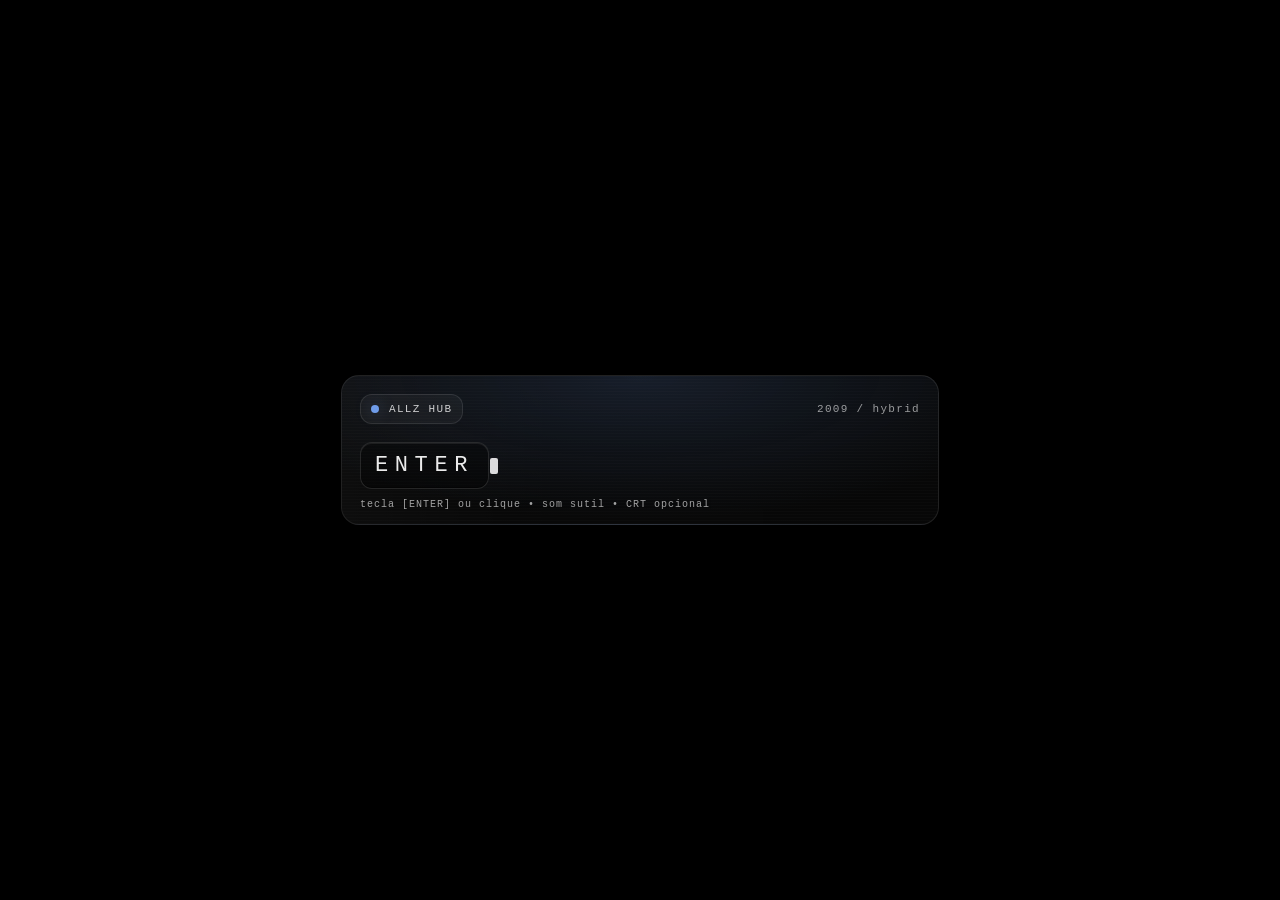
==== commit 04c5b854: "index.html" ====
--- a/projeto/index.html
+++ b/projeto/index.html
@@ -6,96 +6,194 @@
   <title>ALLZ HUB</title>
 
   <style>
+    /* =========================
+       ALLZ HUB V2 — VISUAL REFIT
+       (mantém a lógica/IDs)
+       ========================= */
+
     :root{
-      --stroke:rgba(255,255,255,.12);
-      --stroke2:rgba(255,255,255,.08);
-      --text:rgba(255,255,255,.92);
-      --muted:rgba(255,255,255,.55);
+      /* base */
+      --ui: ui-sans-serif, system-ui, -apple-system, Segoe UI, Roboto, Arial, "Helvetica Neue", Helvetica, sans-serif;
+      --mono: ui-monospace, SFMono-Regular, Menlo, Monaco, Consolas, "Liberation Mono","Courier New", monospace;
+
+      /* shared tokens */
+      --stroke: rgba(255,255,255,.14);
+      --stroke2: rgba(255,255,255,.09);
+      --text: rgba(255,255,255,.92);
+      --muted: rgba(255,255,255,.56);
 
       --good:#3ad97a;
       --idle:#f3c645;
       --dnd:#ff4d4d;
       --offline:#7a7f8c;
 
-      --mono: ui-monospace, SFMono-Regular, Menlo, Monaco, Consolas, "Liberation Mono","Courier New", monospace;
-      --ui: ui-sans-serif, system-ui, -apple-system, Segoe UI, Roboto, Arial, "Helvetica Neue", Helvetica, sans-serif;
-
-      --r:16px;
-    }
-
+      --radius: 16px;
+      --radius2: 12px;
+
+      /* bevel */
+      --bevelHi: rgba(255,255,255,.16);
+      --bevelLo: rgba(0,0,0,.38);
+
+      /* subtle “old web” noise grid */
+      --gridA: rgba(255,255,255,.035);
+      --gridB: rgba(0,0,0,.06);
+    }
+
+    /* ========= THEMES ========= */
     body[data-theme="dark"]{
-      --page:#06070a;
-      --page2:#07080b;
-      --panel: rgba(0,0,0,.20);
-      --panel2: rgba(0,0,0,.18);
-      --win: rgba(10,12,16,.88);
-      --bar: rgba(255,255,255,.06);
+      --page:#05060a;
+      --page2:#070812;
+
+      --panel: rgba(8,10,16,.58);
+      --panel2: rgba(8,10,16,.52);
+      --win: rgba(10,12,18,.90);
+
+      --bar: rgba(255,255,255,.08);
       --edge: var(--stroke);
       --edge2: var(--stroke2);
       --t: var(--text);
       --m: var(--muted);
+
       --particle: rgba(255,255,255,0.14);
-      --dotRing: rgba(0,0,0,.25);
+      --dotRing: rgba(0,0,0,.28);
+
+      --xpBlue: rgba(120,170,255,.16);
+      --xpBlue2: rgba(120,170,255,.08);
+      --accent: rgba(140,180,255,.75);
+
+      --crtLines: rgba(255,255,255,.05);
+      --shadow: rgba(0,0,0,.48);
+      --shadow2: rgba(0,0,0,.32);
+
+      --btnBg: rgba(255,255,255,.06);
+      --btnBg2: rgba(255,255,255,.09);
+
+      --videoFrame: rgba(0,0,0,.45);
     }
 
     body[data-theme="xp"]{
       --page:#e9edf3;
       --page2:#f6f7fb;
-      --panel: rgba(255,255,255,.70);
+
+      --panel: rgba(255,255,255,.76);
       --panel2: rgba(255,255,255,.72);
-      --win: rgba(245,247,252,.92);
-      --bar: rgba(0,0,0,.05);
-      --edge: rgba(0,0,0,.14);
-      --edge2: rgba(0,0,0,.10);
+      --win: rgba(245,247,252,.96);
+
+      --bar: rgba(0,0,0,.06);
+      --edge: rgba(0,0,0,.16);
+      --edge2: rgba(0,0,0,.11);
       --t: rgba(0,0,0,.86);
-      --m: rgba(0,0,0,.55);
+      --m: rgba(0,0,0,.56);
+
       --particle: rgba(0,0,0,0.10);
-      --dotRing: rgba(255,255,255,.90);
+      --dotRing: rgba(255,255,255,.95);
+
+      --xpBlue: rgba(36,90,200,.18);
+      --xpBlue2: rgba(36,90,200,.10);
+      --accent: rgba(22,60,150,.80);
+
+      --crtLines: rgba(0,0,0,.05);
+      --shadow: rgba(0,0,0,.18);
+      --shadow2: rgba(0,0,0,.12);
+
+      --btnBg: rgba(255,255,255,.84);
+      --btnBg2: rgba(255,255,255,.92);
+
+      --videoFrame: rgba(255,255,255,.88);
     }
 
     body[data-theme="mix"]{
+      /* hybrid: fundo XP, janelas dark */
       --page:#eef1f7;
       --page2:#f8f9fc;
-      --panel: rgba(255,255,255,.70);
-      --panel2: rgba(255,255,255,.72);
-      --win: rgba(12,14,20,.86);
-      --bar: rgba(0,0,0,.05);
-      --edge: rgba(0,0,0,.14);
-      --edge2: rgba(0,0,0,.10);
+
+      --panel: rgba(255,255,255,.74);
+      --panel2: rgba(255,255,255,.70);
+      --win: rgba(12,14,20,.90);
+
+      --bar: rgba(0,0,0,.06);
+      --edge: rgba(0,0,0,.16);
+      --edge2: rgba(0,0,0,.11);
       --t: rgba(255,255,255,.92);
-      --m: rgba(255,255,255,.55);
+      --m: rgba(255,255,255,.58);
+
       --particle: rgba(0,0,0,0.10);
-      --dotRing: rgba(255,255,255,.90);
+      --dotRing: rgba(255,255,255,.95);
+
+      --xpBlue: rgba(22,60,150,.18);
+      --xpBlue2: rgba(22,60,150,.10);
+      --accent: rgba(120,170,255,.80);
+
+      --crtLines: rgba(255,255,255,.05);
+      --shadow: rgba(0,0,0,.26);
+      --shadow2: rgba(0,0,0,.18);
+
+      --btnBg: rgba(255,255,255,.86);
+      --btnBg2: rgba(255,255,255,.94);
+
+      --videoFrame: rgba(0,0,0,.40);
     }
 
     html,body{height:100%;}
     body{
       margin:0;
-      background: radial-gradient(1200px 900px at 50% 40%, rgba(255,255,255,.06), transparent 55%),
-                  linear-gradient(180deg, var(--page), var(--page2));
       color:var(--t);
       font-family:var(--ui);
       overflow:hidden;
-    }
-
+      background:
+        radial-gradient(1100px 800px at 50% 35%, rgba(255,255,255,.07), transparent 58%),
+        linear-gradient(180deg, var(--page), var(--page2));
+    }
+
+    /* old-web texture: subtle grid + noise */
+    body::before{
+      content:"";
+      position:fixed; inset:0;
+      pointer-events:none;
+      background:
+        linear-gradient(transparent 0, transparent 2px, var(--gridA) 2px, var(--gridA) 3px) 0 0/100% 6px,
+        linear-gradient(90deg, transparent 0, transparent 2px, var(--gridB) 2px, var(--gridB) 3px) 0 0/8px 100%;
+      opacity:.55;
+      mix-blend-mode:overlay;
+      z-index:1;
+    }
+    body::after{
+      content:"";
+      position:fixed; inset:-20%;
+      pointer-events:none;
+      background:
+        radial-gradient(circle at 20% 30%, rgba(255,255,255,.05), transparent 38%),
+        radial-gradient(circle at 80% 60%, rgba(255,255,255,.035), transparent 42%);
+      filter: blur(10px);
+      opacity:.65;
+      z-index:1;
+    }
+
+    /* particles canvas */
     #particles{
       position:fixed; inset:0;
       width:100%; height:100%;
       pointer-events:none;
-      opacity:.55;
+      opacity:.60;
       mix-blend-mode:screen;
-    }
-
+      z-index:2;
+    }
+
+    /* CRT overlay (optional) */
     .crt{
       position:fixed; inset:0;
       pointer-events:none;
       opacity:0;
-      background: linear-gradient(180deg, rgba(255,255,255,.10), transparent 30%, rgba(255,255,255,.06));
       transition:opacity .18s ease;
+      z-index:6;
+      background:
+        linear-gradient(180deg, rgba(255,255,255,.06), transparent 26%, rgba(255,255,255,.04)),
+        repeating-linear-gradient(180deg, transparent 0 2px, var(--crtLines) 2px 3px);
+      mix-blend-mode:overlay;
     }
     .crt.on{ opacity:1; }
 
-    /* ENTER */
+    /* ================= ENTER ================= */
     .enter{
       position:fixed; inset:0;
       display:grid; place-items:center;
@@ -104,14 +202,65 @@
       z-index:50;
       user-select:none;
     }
+
+    .enterCard{
+      width:min(560px, 92vw);
+      border-radius:18px;
+      padding:18px 18px 14px;
+      background:
+        radial-gradient(700px 240px at 50% 0%, rgba(120,170,255,.14), transparent 60%),
+        rgba(255,255,255,.03);
+      border:1px solid rgba(255,255,255,.10);
+      box-shadow:0 30px 90px rgba(0,0,0,.55);
+      position:relative;
+      overflow:hidden;
+    }
+    .enterCard::before{
+      content:"";
+      position:absolute; inset:0;
+      background:
+        linear-gradient(90deg, rgba(255,255,255,.05), transparent 35%),
+        repeating-linear-gradient(0deg, rgba(255,255,255,.03) 0 1px, transparent 1px 3px);
+      opacity:.45;
+      pointer-events:none;
+    }
+    .enterTop{
+      display:flex; align-items:center; justify-content:space-between;
+      gap:12px;
+      font-family:var(--mono);
+      letter-spacing:.12em;
+      font-size:11px;
+      color:rgba(255,255,255,.78);
+      position:relative;
+      z-index:2;
+    }
+    .enterBadge{
+      display:flex; align-items:center; gap:10px;
+      padding:8px 10px;
+      border:1px solid rgba(255,255,255,.10);
+      background:rgba(255,255,255,.04);
+      border-radius:12px;
+    }
+    .enterLED{
+      width:8px;height:8px;border-radius:99px;
+      background:rgba(120,170,255,.9);
+      box-shadow:0 0 16px rgba(120,170,255,.35);
+    }
+
     .enterWord{
-      font-family:var(--mono);
-      letter-spacing:.28em;
+      margin:18px 0 10px;
+      font-family:var(--mono);
+      letter-spacing:.30em;
       font-size:22px;
-      color:rgba(255,255,255,.90);
+      color:rgba(255,255,255,.92);
       position:relative;
-      padding:10px 16px;
-      border-radius:10px;
+      display:inline-block;
+      padding:10px 14px;
+      border-radius:12px;
+      border:1px solid rgba(255,255,255,.12);
+      background:rgba(0,0,0,.35);
+      box-shadow: inset 0 1px 0 rgba(255,255,255,.08), inset 0 -1px 0 rgba(0,0,0,.55);
+      z-index:2;
     }
     .enterWord::after{
       content:"";
@@ -119,87 +268,194 @@
       right:-10px; top:50%;
       transform:translateY(-50%);
       width:8px; height:16px;
-      background:rgba(255,255,255,.8);
+      background:rgba(255,255,255,.85);
       animation:blink 1s steps(1,end) infinite;
       border-radius:2px;
     }
     @keyframes blink{ 50%{opacity:0} }
 
-    /* app */
+    .enterHint{
+      font-family:var(--mono);
+      font-size:10px;
+      letter-spacing:.10em;
+      color:rgba(255,255,255,.68);
+      opacity:.92;
+      z-index:2;
+      position:relative;
+    }
+
+    /* ================= APP LAYOUT ================= */
     .app{
       position:relative;
       height:100%;
       display:none;
-      grid-template-columns: 250px 1fr;
+      grid-template-columns: 270px 1fr;
       gap:14px;
       padding:14px;
       box-sizing:border-box;
-    }
-
-    /* sidebar */
-    .side{
+      z-index:10;
+    }
+
+    /* “desktop rail” behind panels */
+    .app::before{
+      content:"";
+      position:absolute;
+      inset:14px;
+      border-radius:22px;
+      pointer-events:none;
+      background:
+        linear-gradient(180deg, var(--xpBlue), transparent 55%),
+        rgba(0,0,0,.00);
+      opacity:.85;
+      z-index:-1;
+    }
+
+    /* ================= XP-LIKE WINDOW CORE ================= */
+    .xpWindow{
+      border-radius: var(--radius);
+      border:1px solid var(--edge);
       background: var(--panel);
-      border:1px solid var(--edge);
-      border-radius:18px;
-      box-shadow:0 18px 50px rgba(0,0,0,.30);
-      display:flex;
-      flex-direction:column;
+      box-shadow: 0 18px 55px var(--shadow);
       overflow:hidden;
-      backdrop-filter: blur(6px);
-    }
-
-    .sideTop{
+      backdrop-filter: blur(7px);
+      position:relative;
+    }
+    .xpWindow::after{
+      content:"";
+      position:absolute; inset:0;
+      pointer-events:none;
+      border-radius:inherit;
+      box-shadow:
+        inset 0 1px 0 var(--bevelHi),
+        inset 0 -1px 0 var(--bevelLo);
+      opacity:.85;
+    }
+
+    /* titlebar (XP-ish, but dark-ready) */
+    .xpBar{
       display:flex; align-items:center; justify-content:space-between;
       padding:10px 12px;
       border-bottom:1px solid var(--edge2);
-      background: linear-gradient(180deg, var(--bar), transparent);
+      background:
+        linear-gradient(180deg, var(--bar), transparent),
+        radial-gradient(600px 60px at 30% 0%, var(--xpBlue2), transparent 70%);
+    }
+    .xpTitle{
+      display:flex; align-items:center; gap:10px;
       font-family:var(--mono);
       font-size:11px;
-      letter-spacing:.10em;
-      opacity:.95;
+      letter-spacing:.12em;
+      opacity:.96;
+      user-select:none;
+      white-space:nowrap;
+    }
+    .xpOrb{
+      width:14px;height:14px;border-radius:6px;
+      border:1px solid var(--edge2);
+      background:
+        radial-gradient(circle at 30% 30%, rgba(255,255,255,.32), transparent 55%),
+        rgba(0,0,0,.16);
+      box-shadow: inset 0 1px 0 rgba(255,255,255,.12);
+    }
+    body[data-theme="xp"] .xpOrb{
+      background:
+        radial-gradient(circle at 30% 30%, rgba(255,255,255,.65), transparent 55%),
+        rgba(22,60,150,.20);
+    }
+
+    .xpControls{
+      display:flex; align-items:center; gap:8px;
+    }
+    .xpWinBtn{
+      width:34px;height:28px;
+      border-radius:10px;
+      border:1px solid var(--edge);
+      background: var(--btnBg);
+      color:var(--t);
+      display:grid; place-items:center;
+      cursor:pointer;
+      user-select:none;
+      font-family:var(--mono);
+      font-size:12px;
+      box-shadow: inset 0 1px 0 rgba(255,255,255,.10);
+      transition: transform .08s ease, background .10s ease;
+    }
+    .xpWinBtn:hover{ background: var(--btnBg2); transform: translateY(-1px); }
+    .xpWinBtn:active{ transform: translateY(0px); }
+
+    /* ================= SIDEBAR ================= */
+    .side{
+      display:flex;
+      flex-direction:column;
     }
 
     .toolbox{
       padding:12px;
       display:grid;
-      grid-template-columns:1fr 1fr;
+      grid-template-columns:1fr;
       gap:10px;
     }
 
     .toolbtn{
-      display:flex; align-items:center; gap:10px;
+      display:flex; align-items:center; justify-content:space-between;
+      gap:10px;
       padding:10px 10px;
-      border-radius:12px;
+      border-radius:14px;
       border:1px solid var(--edge);
-      background: rgba(255,255,255,.05);
+      background: var(--btnBg);
       color:var(--t);
       cursor:pointer;
       transition:transform .10s ease, background .10s ease;
       font-family:var(--mono);
       font-size:11px;
-      letter-spacing:.08em;
+      letter-spacing:.10em;
       user-select:none;
-    }
-    body[data-theme="xp"] .toolbtn,
-    body[data-theme="mix"] .toolbtn{
-      background: rgba(0,0,0,.04);
-    }
-    .toolbtn:hover{ transform:translateY(-1px); background:rgba(255,255,255,.07); }
-    .toolbtn.active{ outline:2px solid rgba(255,255,255,.10); background:rgba(255,255,255,.09); }
-
+      position:relative;
+      overflow:hidden;
+    }
+    .toolbtn::before{
+      content:"";
+      position:absolute; inset:0;
+      background: linear-gradient(90deg, rgba(255,255,255,.08), transparent 38%);
+      opacity:.50;
+      pointer-events:none;
+    }
+    .toolbtn:hover{ transform:translateY(-1px); background: var(--btnBg2); }
+    .toolbtn.active{
+      outline:2px solid rgba(120,170,255,.18);
+      background:
+        linear-gradient(180deg, rgba(120,170,255,.12), transparent 65%),
+        var(--btnBg2);
+    }
+
+    .toolLeft{
+      display:flex; align-items:center; gap:10px;
+      min-width:0;
+      position:relative;
+      z-index:2;
+    }
     .ico{
       width:18px; height:18px;
       border-radius:6px;
       border:1px solid var(--edge2);
-      background: rgba(0,0,0,.15);
+      background: rgba(0,0,0,.14);
       display:grid; place-items:center;
       font-size:12px;
       opacity:.95;
-    }
-    body[data-theme="xp"] .ico,
-    body[data-theme="mix"] .ico{
-      background: rgba(255,255,255,.85);
+      flex:0 0 auto;
+    }
+    body[data-theme="xp"] .ico{
+      background: rgba(255,255,255,.92);
       color:#111;
+    }
+
+    .toolTag{
+      position:relative;
+      z-index:2;
+      font-size:10px;
+      letter-spacing:.10em;
+      color:var(--m);
+      opacity:.9;
     }
 
     /* Discord mini */
@@ -210,108 +466,106 @@
       display:flex;
       align-items:center;
       gap:10px;
+      background: linear-gradient(180deg, transparent, rgba(0,0,0,.08));
+    }
+    body[data-theme="xp"] .discordMini{
+      background: linear-gradient(180deg, transparent, rgba(0,0,0,.04));
     }
 
     .dA{
-      width:38px;height:38px;border-radius:10px;
+      width:40px;height:40px;border-radius:12px;
       border:1px solid var(--edge);
       object-fit:cover;
-      background: rgba(0,0,0,.25);
-    }
-    body[data-theme="xp"] .dA,
-    body[data-theme="mix"] .dA{
-      background: rgba(255,255,255,.9);
-    }
-
-    .dTxt{ display:flex; flex-direction:column; line-height:1.15; }
+      background: rgba(0,0,0,.22);
+    }
+    body[data-theme="xp"] .dA{ background: rgba(255,255,255,.95); }
+
+    .dTxt{ display:flex; flex-direction:column; line-height:1.1; min-width:0; }
     .dLine1{ display:flex; align-items:center; gap:8px; }
     .dot{
       width:9px;height:9px;border-radius:99px;
       background:var(--offline);
       box-shadow:0 0 0 2px var(--dotRing);
+      flex:0 0 auto;
     }
     .dName{
       font-family:var(--mono);
       font-size:11px;
       letter-spacing:.10em;
       opacity:.98;
-    }
-    .dUser{
+      white-space:nowrap;
+      overflow:hidden;
+      text-overflow:ellipsis;
+      max-width:170px;
+    }
+    .dUser,.dStatus{
       font-family:var(--mono);
       font-size:10px;
       color:var(--m);
       letter-spacing:.06em;
-      margin-top:2px;
-    }
-    .dStatus{
-      font-family:var(--mono);
-      font-size:10px;
-      color:var(--m);
-      letter-spacing:.06em;
-      margin-top:4px;
+      margin-top:3px;
       text-transform:lowercase;
-    }
-
-    /* main */
+      white-space:nowrap;
+      overflow:hidden;
+      text-overflow:ellipsis;
+      max-width:190px;
+    }
+
+    /* ================= MAIN ================= */
     .main{
-      background: var(--panel2);
-      border:1px solid var(--edge);
-      border-radius:18px;
-      box-shadow:0 18px 50px rgba(0,0,0,.30);
-      overflow:hidden;
       display:flex;
       flex-direction:column;
-      backdrop-filter: blur(6px);
-    }
-
-    .topbar{
-      display:flex; align-items:center; justify-content:space-between;
-      padding:10px 12px;
-      border-bottom:1px solid var(--edge2);
-      background: linear-gradient(180deg, var(--bar), transparent);
+      background: var(--panel2);
     }
 
     .crumb{
       display:flex; align-items:center; gap:10px;
       font-family:var(--mono);
       font-size:11px;
-      letter-spacing:.10em;
+      letter-spacing:.12em;
       opacity:.95;
+      user-select:none;
     }
     .crumbDot{
-      width:6px;height:6px;border-radius:99px;background:rgba(255,255,255,.65);
-    }
-    body[data-theme="xp"] .crumbDot{ background:rgba(0,0,0,.45); }
+      width:6px;height:6px;border-radius:99px;background:rgba(255,255,255,.70);
+    }
+    body[data-theme="xp"] .crumbDot{ background:rgba(0,0,0,.48); }
 
     .topBtns{ display:flex; gap:10px; align-items:center; }
 
     .btn{
       border:1px solid var(--edge);
-      background: rgba(255,255,255,.06);
+      background: var(--btnBg);
       color:var(--t);
       padding:8px 10px;
       border-radius:12px;
       cursor:pointer;
       font-family:var(--mono);
       font-size:11px;
-      letter-spacing:.10em;
+      letter-spacing:.12em;
       user-select:none;
-    }
-    body[data-theme="xp"] .btn{
-      background: rgba(255,255,255,.75);
-      color:rgba(0,0,0,.80);
-    }
-    .btn:hover{ background:rgba(255,255,255,.09); }
+      white-space:nowrap;
+      box-shadow: inset 0 1px 0 rgba(255,255,255,.10);
+      transition: transform .08s ease, background .10s ease;
+    }
+    .btn:hover{ background: var(--btnBg2); transform: translateY(-1px); }
+    .btn:active{ transform: translateY(0px); }
 
     .menubar{
       padding:8px 12px;
       border-bottom:1px solid var(--edge2);
       font-family:var(--mono);
       font-size:11px;
-      letter-spacing:.08em;
+      letter-spacing:.10em;
       color:var(--m);
       display:flex;
       gap:18px;
+      user-select:none;
+      background:
+        linear-gradient(180deg, rgba(0,0,0,.06), transparent);
+    }
+    body[data-theme="dark"] .menubar{
+      background: linear-gradient(180deg, rgba(255,255,255,.06), transparent);
     }
 
     /* stage */
@@ -321,19 +575,36 @@
       place-items:center;
       padding:16px;
       box-sizing:border-box;
-    }
+      position:relative;
+    }
+
     .videoShell{
       width:min(980px, 100%);
       aspect-ratio: 16 / 9;
-      border-radius:18px;
+      border-radius: 18px;
       border:1px solid var(--edge);
-      background: rgba(0,0,0,.25);
-      box-shadow:0 30px 80px rgba(0,0,0,.35);
+      background: var(--videoFrame);
+      box-shadow:0 34px 95px var(--shadow);
       position:relative;
       overflow:hidden;
     }
-    body[data-theme="xp"] .videoShell{
-      background: rgba(255,255,255,.70);
+    .videoShell::before{
+      /* “moldura” bevel + XP hint */
+      content:"";
+      position:absolute; inset:0;
+      pointer-events:none;
+      border-radius:inherit;
+      box-shadow:
+        inset 0 1px 0 rgba(255,255,255,.12),
+        inset 0 -1px 0 rgba(0,0,0,.55),
+        inset 0 0 0 10px rgba(0,0,0,.18);
+      opacity:.90;
+    }
+    body[data-theme="xp"] .videoShell::before{
+      box-shadow:
+        inset 0 1px 0 rgba(255,255,255,.55),
+        inset 0 -1px 0 rgba(0,0,0,.18),
+        inset 0 0 0 10px rgba(0,0,0,.06);
     }
 
     video{
@@ -344,6 +615,27 @@
       display:block;
     }
 
+    /* tape / timestamp strip (nostalgia) */
+    .tape{
+      position:absolute;
+      top:12px; left:12px;
+      padding:6px 10px;
+      border-radius:12px;
+      border:1px solid rgba(255,255,255,.10);
+      background: rgba(0,0,0,.32);
+      font-family:var(--mono);
+      font-size:10px;
+      letter-spacing:.10em;
+      color:rgba(255,255,255,.82);
+      z-index:2;
+      backdrop-filter: blur(3px);
+    }
+    body[data-theme="xp"] .tape{
+      background: rgba(255,255,255,.78);
+      color: rgba(0,0,0,.72);
+      border-color: rgba(0,0,0,.14);
+    }
+
     /* bandicam HUD */
     .hud{
       position:absolute;
@@ -352,9 +644,15 @@
       font-family:var(--mono);
       letter-spacing:.08em;
       font-size:11px;
-      color:rgba(255,255,255,.85);
-      text-shadow:0 2px 10px rgba(0,0,0,.65);
-    }
+      color:rgba(255,255,255,.86);
+      text-shadow:0 2px 10px rgba(0,0,0,.70);
+      z-index:2;
+    }
+    body[data-theme="xp"] .hud{
+      color: rgba(0,0,0,.70);
+      text-shadow: 0 2px 10px rgba(255,255,255,.35);
+    }
+
     .hud .tl{
       position:absolute; top:10px; left:12px;
       display:flex; flex-direction:column; gap:6px;
@@ -365,78 +663,96 @@
     }
     .hud .tl .rec .rDot{
       width:6px;height:6px;border-radius:99px;background:#ff3b3b;
-      box-shadow:0 0 14px rgba(255,59,59,.45);
+      box-shadow:0 0 14px rgba(255,59,59,.35);
     }
     .hud .tr{ position:absolute; top:10px; right:12px; opacity:.9; }
-    .hud .bl{ position:absolute; bottom:10px; left:12px; opacity:.8; }
+    .hud .bl{ position:absolute; bottom:10px; left:12px; opacity:.85; }
     .hud .br{ position:absolute; bottom:10px; right:12px; opacity:.75; }
 
-    /* modal */
+    /* ================= MODAL ================= */
     .overlay{
       position:fixed; inset:0;
       display:none;
       align-items:center;
       justify-content:center;
-      background: rgba(0,0,0,.55);
+      background: rgba(0,0,0,.58);
       z-index:40;
       padding:18px;
       box-sizing:border-box;
     }
+
     .window{
       width:min(980px, 100%);
-      border-radius:18px;
+      border-radius: 18px;
       border:1px solid var(--edge);
       background: var(--win);
-      box-shadow:0 40px 110px rgba(0,0,0,.55);
+      box-shadow:0 44px 120px rgba(0,0,0,.60);
       overflow:hidden;
-    }
+      position:relative;
+    }
+    .window::after{
+      content:"";
+      position:absolute; inset:0;
+      pointer-events:none;
+      border-radius:inherit;
+      box-shadow:
+        inset 0 1px 0 rgba(255,255,255,.14),
+        inset 0 -1px 0 rgba(0,0,0,.55);
+      opacity:.9;
+    }
+
     .winTop{
       display:flex; align-items:center; justify-content:space-between;
       padding:10px 12px;
       border-bottom:1px solid var(--edge2);
-      background: linear-gradient(180deg, var(--bar), transparent);
+      background:
+        linear-gradient(180deg, var(--bar), transparent),
+        radial-gradient(600px 60px at 30% 0%, var(--xpBlue2), transparent 70%);
       font-family:var(--mono);
       font-size:11px;
-      letter-spacing:.10em;
-    }
-    body[data-theme="xp"] .winTop{
-      color:rgba(0,0,0,.78);
-    }
+      letter-spacing:.12em;
+      position:relative;
+      z-index:1;
+    }
+
     .winLeftTitle{ display:flex; align-items:center; gap:10px; }
     .winBullet{
-      width:7px;height:7px;border-radius:99px;background:rgba(255,255,255,.65);
-    }
-    body[data-theme="xp"] .winBullet{ background:rgba(0,0,0,.45); }
+      width:7px;height:7px;border-radius:99px;
+      background:rgba(255,255,255,.70);
+    }
+    body[data-theme="xp"] .winBullet{ background:rgba(0,0,0,.48); }
 
     .xbtn{
       width:34px;height:30px;
       border-radius:10px;
       border:1px solid var(--edge);
-      background: rgba(255,255,255,.06);
+      background: var(--btnBg);
       cursor:pointer;
       display:grid; place-items:center;
       color:var(--t);
       user-select:none;
-    }
-    body[data-theme="xp"] .xbtn{
-      background: rgba(255,255,255,.78);
-      color:rgba(0,0,0,.75);
-    }
-
-    .winBody{ padding:16px; }
+      box-shadow: inset 0 1px 0 rgba(255,255,255,.10);
+      transition: transform .08s ease, background .10s ease;
+      position:relative;
+      z-index:1;
+    }
+    .xbtn:hover{ background: var(--btnBg2); transform: translateY(-1px); }
+    .xbtn:active{ transform: translateY(0px); }
+
+    .winBody{ padding:16px; position:relative; z-index:1; }
     .hidden{ display:none !important; }
 
     .hint{
       font-family:var(--mono);
       font-size:10px;
-      letter-spacing:.06em;
+      letter-spacing:.08em;
       color:var(--m);
     }
 
-    /* playlists */
+    /* ================= PLAYLISTS ================= */
     .plWrap{
       display:grid;
-      grid-template-columns: 280px 1fr;
+      grid-template-columns: 300px 1fr;
       gap:14px;
       min-height:540px;
     }
@@ -449,20 +765,26 @@
       border-radius:16px;
       background: rgba(255,255,255,.03);
       overflow:hidden;
-    }
-    body[data-theme="xp"] .plCol{ background: rgba(255,255,255,.72); }
+      position:relative;
+    }
+    body[data-theme="xp"] .plCol{ background: rgba(255,255,255,.78); }
+    body[data-theme="mix"] .plCol{ background: rgba(255,255,255,.74); }
 
     .plColHead{
       padding:10px 12px;
       border-bottom:1px solid var(--edge2);
       font-family:var(--mono);
       font-size:11px;
-      letter-spacing:.10em;
+      letter-spacing:.12em;
       color:var(--m);
       display:flex;
       align-items:center;
       justify-content:space-between;
       gap:10px;
+      background: linear-gradient(180deg, rgba(0,0,0,.06), transparent);
+    }
+    body[data-theme="dark"] .plColHead{
+      background: linear-gradient(180deg, rgba(255,255,255,.06), transparent);
     }
 
     .plList{
@@ -475,29 +797,54 @@
       display:flex;
       gap:10px;
       align-items:center;
-      padding:8px;
-      border-radius:12px;
+      padding:9px;
+      border-radius:14px;
       border:1px solid transparent;
       cursor:pointer;
       user-select:none;
-    }
-    .plItem:hover{ background:rgba(255,255,255,.04); border-color:rgba(255,255,255,.06); }
-    body[data-theme="xp"] .plItem:hover{ background: rgba(0,0,0,.04); border-color: rgba(0,0,0,.08); }
+      background: rgba(0,0,0,.10);
+      box-shadow: inset 0 1px 0 rgba(255,255,255,.08);
+      transition: transform .08s ease, background .10s ease, border-color .10s ease;
+    }
+    body[data-theme="xp"] .plItem,
+    body[data-theme="mix"] .plItem{ background: rgba(0,0,0,.04); }
+    .plItem:hover{
+      transform: translateY(-1px);
+      background: rgba(255,255,255,.05);
+      border-color: rgba(255,255,255,.08);
+    }
+    body[data-theme="xp"] .plItem:hover,
+    body[data-theme="mix"] .plItem:hover{
+      background: rgba(0,0,0,.05);
+      border-color: rgba(0,0,0,.10);
+    }
 
     .plCover{
       width:42px;height:42px;border-radius:12px;
       object-fit:cover;
       border:1px solid var(--edge2);
-      background: rgba(0,0,0,.25);
+      background:
+        radial-gradient(circle at 30% 30%, rgba(255,255,255,.16), transparent 55%),
+        rgba(0,0,0,.22);
       flex:0 0 auto;
-    }
-    body[data-theme="xp"] .plCover{ background: rgba(255,255,255,.85); }
+      display:grid;
+      place-items:center;
+      font-family:var(--mono);
+      font-size:12px;
+      opacity:.9;
+    }
+    body[data-theme="xp"] .plCover,
+    body[data-theme="mix"] .plCover{
+      background:
+        radial-gradient(circle at 30% 30%, rgba(255,255,255,.65), transparent 55%),
+        rgba(22,60,150,.10);
+    }
 
     .plMeta{ min-width:0; display:flex; flex-direction:column; gap:4px; }
     .plName{
       font-family:var(--mono);
       font-size:11px;
-      letter-spacing:.06em;
+      letter-spacing:.08em;
       white-space:nowrap;
       overflow:hidden;
       text-overflow:ellipsis;
@@ -507,7 +854,7 @@
       font-family:var(--mono);
       font-size:10px;
       color:var(--m);
-      letter-spacing:.06em;
+      letter-spacing:.08em;
     }
 
     .plCenter{
@@ -515,38 +862,68 @@
       overflow:auto;
       max-height:560px;
     }
+
     .plGrid{
       display:grid;
-      grid-template-columns: repeat(auto-fill, minmax(170px, 1fr));
+      grid-template-columns: repeat(auto-fill, minmax(180px, 1fr));
       gap:12px;
       margin-top:12px;
     }
+
     .plCard{
       border:1px solid var(--edge2);
-      background: rgba(255,255,255,.03);
+      background: rgba(0,0,0,.12);
       border-radius:16px;
       overflow:hidden;
-      box-shadow:0 16px 40px rgba(0,0,0,.25);
-      transition:transform .10s ease, background .10s ease;
+      box-shadow:0 16px 42px var(--shadow2);
+      transition:transform .10s ease, background .10s ease, border-color .10s ease;
       cursor:pointer;
       user-select:none;
-    }
-    .plCard:hover{ transform:translateY(-2px); background:rgba(255,255,255,.05); }
-    body[data-theme="xp"] .plCard{ background: rgba(255,255,255,.80); }
-    body[data-theme="xp"] .plCard:hover{ background: rgba(255,255,255,.92); }
+      position:relative;
+    }
+    body[data-theme="xp"] .plCard,
+    body[data-theme="mix"] .plCard{ background: rgba(255,255,255,.78); }
+    .plCard::after{
+      content:"";
+      position:absolute; inset:0;
+      pointer-events:none;
+      box-shadow: inset 0 1px 0 rgba(255,255,255,.10), inset 0 -1px 0 rgba(0,0,0,.45);
+      opacity:.85;
+      border-radius:inherit;
+    }
+    .plCard:hover{
+      transform:translateY(-2px);
+      background: rgba(255,255,255,.05);
+      border-color: rgba(255,255,255,.10);
+    }
+    body[data-theme="xp"] .plCard:hover,
+    body[data-theme="mix"] .plCard:hover{
+      background: rgba(255,255,255,.92);
+      border-color: rgba(0,0,0,.12);
+    }
 
     .plCardImg{
       aspect-ratio:1/1;
-      background: rgba(0,0,0,.35);
+      background:
+        linear-gradient(180deg, rgba(120,170,255,.14), transparent 60%),
+        rgba(0,0,0,.28);
       display:grid; place-items:center;
       overflow:hidden;
-    }
-    .plCardImg img{ width:100%; height:100%; object-fit:cover; display:block; }
+      font-family:var(--mono);
+      opacity:.95;
+    }
+    body[data-theme="xp"] .plCardImg,
+    body[data-theme="mix"] .plCardImg{
+      background:
+        linear-gradient(180deg, rgba(22,60,150,.14), transparent 60%),
+        rgba(0,0,0,.06);
+    }
+
     .plCardBody{ padding:10px; }
     .plCardTitle{
       font-family:var(--mono);
       font-size:11px;
-      letter-spacing:.06em;
+      letter-spacing:.08em;
       white-space:nowrap;
       overflow:hidden;
       text-overflow:ellipsis;
@@ -556,7 +933,7 @@
       font-family:var(--mono);
       font-size:10px;
       color:var(--m);
-      letter-spacing:.06em;
+      letter-spacing:.08em;
     }
 
     .embedBox{
@@ -564,30 +941,47 @@
       border:1px solid var(--edge2);
       border-radius:16px;
       overflow:hidden;
-      background: rgba(0,0,0,.25);
-    }
-    body[data-theme="xp"] .embedBox{ background: rgba(255,255,255,.85); }
+      background: rgba(0,0,0,.22);
+      box-shadow: 0 18px 50px var(--shadow2);
+    }
+    body[data-theme="xp"] .embedBox,
+    body[data-theme="mix"] .embedBox{ background: rgba(255,255,255,.88); }
     .embedBox iframe{ width:100%; height:380px; border:0; display:block; }
 
-    .btnRow{ display:flex; gap:10px; flex-wrap:wrap; justify-content:center; margin-top:16px; }
     .btnBevel{
       border:1px solid var(--edge);
-      background: rgba(255,255,255,.06);
+      background: var(--btnBg);
       color:var(--t);
       padding:8px 10px;
       border-radius:12px;
       cursor:pointer;
       font-family:var(--mono);
       font-size:11px;
-      letter-spacing:.10em;
+      letter-spacing:.12em;
       user-select:none;
       white-space:nowrap;
-    }
-    body[data-theme="xp"] .btnBevel{
-      background: rgba(255,255,255,.85);
-      color:rgba(0,0,0,.78);
-    }
-    .btnBevel:hover{ background:rgba(255,255,255,.09); }
+      box-shadow: inset 0 1px 0 rgba(255,255,255,.10);
+      transition: transform .08s ease, background .10s ease;
+    }
+    .btnBevel:hover{ background: var(--btnBg2); transform: translateY(-1px); }
+    .btnBevel:active{ transform: translateY(0px); }
+
+    /* small focus ring for keyboard */
+    .btn:focus-visible, .btnBevel:focus-visible, .toolbtn:focus-visible, .xbtn:focus-visible, .xpWinBtn:focus-visible{
+      outline: 2px solid rgba(120,170,255,.35);
+      outline-offset: 2px;
+    }
+
+    /* responsive tweak */
+    @media (max-width: 900px){
+      body{ overflow:auto; }
+      .app{
+        overflow:auto;
+        height:auto;
+        min-height:100%;
+        grid-template-columns: 1fr;
+      }
+    }
   </style>
 </head>
 
@@ -596,24 +990,52 @@
   <div class="crt" id="crt"></div>
 
   <!-- ENTER -->
-  <div class="enter" id="enterScreen">
-    <div class="enterWord">ENTER</div>
+  <div class="enter" id="enterScreen" role="button" aria-label="Entrar">
+    <div class="enterCard">
+      <div class="enterTop">
+        <div class="enterBadge"><span class="enterLED"></span> ALLZ HUB</div>
+        <div style="opacity:.75">2009 / hybrid</div>
+      </div>
+      <div class="enterWord">ENTER</div>
+      <div class="enterHint">tecla [ENTER] ou clique • som sutil • CRT opcional</div>
+    </div>
   </div>
 
   <!-- APP -->
   <div class="app" id="app">
     <!-- SIDEBAR -->
-    <aside class="side">
-      <div class="sideTop">
-        <div>ALLZ.EXE</div>
-        <div style="opacity:.65">TOOLBOX</div>
+    <aside class="side xpWindow">
+      <div class="xpBar">
+        <div class="xpTitle">
+          <div class="xpOrb"></div>
+          <div>ALLZ.EXE</div>
+        </div>
+        <div class="xpControls">
+          <div class="xpWinBtn" id="crtBtn" title="CRT">▦</div>
+          <div class="xpWinBtn" title="Info">i</div>
+        </div>
       </div>
 
       <div class="toolbox">
-        <div class="toolbtn active" data-view="social"><div class="ico">☻</div> SOCIAL</div>
-        <div class="toolbtn" data-view="archives"><div class="ico">▦</div> ARQUIVOS</div>
-        <div class="toolbtn" data-view="playlists"><div class="ico">♫</div> PLAYLISTS</div>
-        <div class="toolbtn" data-view="admin"><div class="ico">★</div> ADMIN</div>
+        <div class="toolbtn active" data-view="social" tabindex="0">
+          <div class="toolLeft"><div class="ico">☻</div> <div style="min-width:0">SOCIAL</div></div>
+          <div class="toolTag">open</div>
+        </div>
+
+        <div class="toolbtn" data-view="archives" tabindex="0">
+          <div class="toolLeft"><div class="ico">▦</div> <div style="min-width:0">ARQUIVOS</div></div>
+          <div class="toolTag">wip</div>
+        </div>
+
+        <div class="toolbtn" data-view="playlists" tabindex="0">
+          <div class="toolLeft"><div class="ico">♫</div> <div style="min-width:0">PLAYLISTS</div></div>
+          <div class="toolTag">public</div>
+        </div>
+
+        <div class="toolbtn" data-view="admin" tabindex="0">
+          <div class="toolLeft"><div class="ico">★</div> <div style="min-width:0">ADMIN</div></div>
+          <div class="toolTag">local</div>
+        </div>
       </div>
 
       <!-- Discord mini -->
@@ -631,8 +1053,8 @@
     </aside>
 
     <!-- MAIN -->
-    <main class="main">
-      <div class="topbar">
+    <main class="main xpWindow">
+      <div class="xpBar">
         <div class="crumb">
           <div class="crumbDot"></div>
           <div id="crumbTitle">ALLZ HUB</div>
@@ -650,21 +1072,22 @@
         <div>Editar</div>
         <div>Exibir</div>
         <div>Ajuda</div>
-        <div style="margin-left:auto; opacity:.75">ALLZ HUB — nostalgia internet antiga + UI</div>
+        <div style="margin-left:auto; opacity:.78">ALLZ HUB — nostalgia 2006–2012 + dark intencional</div>
       </div>
 
       <section class="stage">
         <div class="videoShell">
+          <div class="tape">VHS / CAPTURE • ALLZ_2009</div>
           <video id="amvVideo" playsinline preload="auto" muted loop></video>
 
           <div class="hud">
             <div class="tl">
-              <div style="opacity:.85">Bandicam.com</div>
+              <div style="opacity:.88">Bandicam.com</div>
               <div class="rec"><div class="rDot"></div> REC</div>
             </div>
             <div class="tr" id="hudTime">00:00:00</div>
             <div class="bl">ALLZ HUB / awake and unafraid</div>
-            <div class="br">ALLZ_2009</div>
+            <div class="br">SF2 / AMV</div>
           </div>
         </div>
       </section>
@@ -679,41 +1102,42 @@
           <div class="winBullet"></div>
           <div id="modalTitleText">SOCIAL</div>
         </div>
-        <div class="xbtn" id="closeModal">✕</div>
+        <div class="xbtn" id="closeModal" aria-label="Fechar">✕</div>
       </div>
 
       <div class="winBody">
         <!-- SOCIAL -->
         <div id="view-social">
           <div style="display:grid;place-items:center;padding:10px 0 14px">
-            <div style="width:min(560px,100%);border:1px solid var(--edge2);border-radius:18px;background:rgba(255,255,255,.03);padding:18px">
-              <div style="display:grid;place-items:center;gap:12px">
+            <div style="width:min(580px,100%);border:1px solid var(--edge2);border-radius:18px;background:rgba(255,255,255,.03);padding:18px;position:relative;overflow:hidden;box-shadow:0 18px 55px var(--shadow2)">
+              <div style="position:absolute;inset:0;pointer-events:none;opacity:.45;background:linear-gradient(90deg, rgba(255,255,255,.06), transparent 40%), repeating-linear-gradient(0deg, rgba(255,255,255,.03) 0 1px, transparent 1px 3px)"></div>
+
+              <div style="display:grid;place-items:center;gap:12px;position:relative;z-index:1">
                 <img src="https://files.catbox.moe/ce9qvw.gif" alt=""
-                     style="width:112px;height:112px;border-radius:99px;border:1px solid var(--edge);object-fit:cover;background:rgba(0,0,0,.25)" />
-
+                     style="width:112px;height:112px;border-radius:18px;border:1px solid var(--edge);object-fit:cover;background:rgba(0,0,0,.25);box-shadow:inset 0 1px 0 rgba(255,255,255,.10), 0 14px 40px var(--shadow2)" />
                 <div style="font-family:var(--mono);letter-spacing:.14em;font-size:18px;opacity:.92">allz</div>
                 <div class="hint" style="font-size:11px;opacity:.9">awake and unafraid</div>
                 <div class="hint" style="font-size:11px">purgatório</div>
 
-                <div style="width:100%;margin-top:8px;border-top:1px solid var(--edge2);padding-top:12px;display:flex;justify-content:space-between;gap:10px;align-items:center">
-                  <div style="display:flex;align-items:center;gap:10px">
+                <div style="width:100%;margin-top:10px;border-top:1px solid var(--edge2);padding-top:12px;display:flex;justify-content:space-between;gap:10px;align-items:center;flex-wrap:wrap">
+                  <div style="display:flex;align-items:center;gap:10px;min-width:260px">
                     <img id="rowDiscordAvatar" alt="" style="width:34px;height:34px;border-radius:12px;border:1px solid var(--edge2);object-fit:cover;background:rgba(0,0,0,.25)"/>
-                    <div style="display:flex;flex-direction:column;gap:4px">
+                    <div style="display:flex;flex-direction:column;gap:4px;min-width:0">
                       <div style="display:flex;gap:8px;align-items:center">
                         <div id="rowDiscordDot" class="dot" style="width:8px;height:8px"></div>
                         <div class="hint" id="rowDiscordSub">offline</div>
                       </div>
-                      <div class="hint" style="opacity:.85" id="activityText">—</div>
+                      <div class="hint" style="opacity:.85;white-space:nowrap;overflow:hidden;text-overflow:ellipsis;max-width:360px" id="activityText">—</div>
                     </div>
                   </div>
 
-                  <div style="display:flex;gap:10px">
+                  <div style="display:flex;gap:10px;flex-wrap:wrap">
                     <button class="btnBevel" id="copyStatusBtn">COPIAR</button>
                     <button class="btnBevel" id="openDiscordBtn">DISCORD</button>
                   </div>
                 </div>
 
-                <div class="btnRow">
+                <div style="display:flex;gap:10px;flex-wrap:wrap;justify-content:center;margin-top:16px">
                   <button class="btnBevel" data-link="https://tiktok.com">TIKTOK</button>
                   <button class="btnBevel" data-link="https://open.spotify.com">SPOTIFY</button>
                   <button class="btnBevel" data-link="https://instagram.com">INSTAGRAM</button>
@@ -729,49 +1153,42 @@
         <div id="view-archives" class="hidden">
           <div class="hint">Área simples pra guardar jogos / progresso / arquivos.</div>
           <div style="margin-top:12px;border:1px solid var(--edge2);border-radius:16px;padding:12px;background:rgba(255,255,255,.03)">
-            <div class="hint">• Em breve: cards + pastas + links</div>
+            <div class="hint">• em breve</div>
           </div>
         </div>
 
-        <!-- PLAYLISTS (PÚBLICO: cards + player embed + link) -->
+        <!-- PLAYLISTS (PÚBLICO) -->
         <div id="view-playlists" class="hidden">
           <div class="plWrap">
             <div class="plCol">
               <div class="plColHead">
                 <div>BIBLIOTECA (PÚBLICO)</div>
-                <div class="hint">cards + player</div>
+                <div class="hint">lista + cards</div>
               </div>
-              <div class="plList" id="pubList">
-                <!-- preenchido via JS -->
-              </div>
+              <div class="plList" id="pubList"></div>
             </div>
 
             <div class="plCol">
               <div class="plColHead">
-                <div>PLAYLISTS</div>
+                <div>SPOTIFY</div>
                 <div class="hint" id="pubNow">—</div>
               </div>
 
               <div class="plCenter">
-                <div class="hint">
-                  Sem login, sem API. Você só cola seus links aqui e todo mundo consegue ver.
-                </div>
+                <div class="hint">Sem login. Todo mundo consegue ver e tocar.</div>
 
                 <div class="plGrid" id="pubGrid"></div>
 
                 <div class="embedBox" id="embedBox" style="display:none">
-                  <iframe id="spotifyEmbed" allow="autoplay; clipboard-write; encrypted-media; fullscreen; picture-in-picture"
-                          loading="lazy" referrerpolicy="strict-origin-when-cross-origin"></iframe>
+                  <iframe id="spotifyEmbed"
+                          allow="autoplay; clipboard-write; encrypted-media; fullscreen; picture-in-picture"
+                          loading="lazy"
+                          referrerpolicy="strict-origin-when-cross-origin"></iframe>
                 </div>
 
                 <div style="display:flex;gap:10px;flex-wrap:wrap;margin-top:12px">
                   <button class="btnBevel" id="openOnSpotifyBtn" style="display:none">ABRIR NO SPOTIFY</button>
                   <button class="btnBevel" id="copyLinkBtn" style="display:none">COPIAR LINK</button>
-                </div>
-
-                <div style="height:10px"></div>
-                <div class="hint">
-                  Obs: se você quiser “auto-importar” playlists, aí volta a precisar do login/API (burocracia). Aqui é o modo sem dor de cabeça.
                 </div>
               </div>
             </div>
@@ -780,17 +1197,9 @@
 
         <!-- ADMIN -->
         <div id="view-admin" class="hidden">
-          <div class="hint">Login simples (só pra você). (Placeholder)</div>
-          <div style="margin-top:12px;display:grid;gap:10px;max-width:420px">
-            <input id="admUser" placeholder="Usuário"
-                   style="padding:10px;border-radius:12px;border:1px solid var(--edge);background:rgba(0,0,0,.25);color:var(--t);font-family:var(--mono)" />
-            <input id="admPass" type="password" placeholder="Senha"
-                   style="padding:10px;border-radius:12px;border:1px solid var(--edge);background:rgba(0,0,0,.25);color:var(--t);font-family:var(--mono)" />
-            <button class="btnBevel" id="loginBtn">ENTRAR</button>
-            <div class="hint" id="loginMsg"></div>
-            <div class="hint" style="opacity:.8">Dica: dá pra trocar isso depois por backend de verdade.</div>
-          </div>
+          <div class="hint">Admin (placeholder).</div>
         </div>
+
       </div>
     </div>
   </div>
@@ -799,9 +1208,6 @@
   <audio id="bgAudio" preload="auto"></audio>
 
   <script>
-    /********************
-     * CONFIG
-     ********************/
     const CONFIG = {
       videoUrl: "https://files.catbox.moe/fhahqy.mp4",
       audioUrl: "https://files.catbox.moe/mkmd7z.mp3",
@@ -812,209 +1218,113 @@
 
       themeCycle: ["dark", "mix", "xp"],
 
-      // ✅ PLAYLISTS PÚBLICAS (sem API)
-      // Troca pelos SEUS links do Spotify (playlist/album/track).
- 
-   PUBLIC_PLAYLISTS: [
-  {
-    title: "Track 1",
-    subtitle: "spotify track",
-    cover: "",
-    url: "https://open.spotify.com/track/3ubIkwW8FXdv1TsriICJBe"
-  },
-  {
-    title: "Track 2",
-    subtitle: "spotify track",
-    cover: "",
-    url: "https://open.spotify.com/track/2OZVskV28xxJjjhQqKTLSg"
-  },
-  {
-    title: "Track 3",
-    subtitle: "spotify track",
-    cover: "",
-    url: "https://open.spotify.com/track/21qg0IBZf8R12qHd9A3AA4"
-  }
-]
-
-    /********************
-     * ELEMENTOS
-     ********************/
-    const enterScreen = document.getElementById("enterScreen");
-    const crt = document.getElementById("crt");
-    const app = document.getElementById("app");
-
-    const themeBtn = document.getElementById("themeBtn");
-    const themeLabel = document.getElementById("themeLabel");
-    const muteBtn = document.getElementById("muteBtn");
-
-    const amvVideo = document.getElementById("amvVideo");
-    const hudTime = document.getElementById("hudTime");
-
-    const bgAudio = document.getElementById("bgAudio");
-
-    const overlay = document.getElementById("overlay");
-    const closeModal = document.getElementById("closeModal");
-    const modalTitleText = document.getElementById("modalTitleText");
-    const crumbTitle = document.getElementById("crumbTitle");
+      PUBLIC_ITEMS: [
+        { title:"Track 01", subtitle:"spotify track", url:"https://open.spotify.com/intl-pt/track/3ubIkwW8FXdv1TsriICJBe?si=cf841f2ffbef42b8" },
+        { title:"Track 02", subtitle:"spotify track", url:"https://open.spotify.com/intl-pt/track/2OZVskV28xxJjjhQqKTLSg?si=f3458f17a73643d0" },
+        { title:"Track 03", subtitle:"spotify track", url:"https://open.spotify.com/intl-pt/track/21qg0IBZf8R12qHd9A3AA4?si=3af847b816714aab" },
+      ],
+
+      /* V2 extras (sem quebrar nada) */
+      enterClickSound: true,
+      defaultCRT: false,
+    };
+
+    const $ = (id) => document.getElementById(id);
+
+    const enterScreen = $("enterScreen");
+    const crt = $("crt");
+    const app = $("app");
+
+    const themeBtn = $("themeBtn");
+    const themeLabel = $("themeLabel");
+    const muteBtn = $("muteBtn");
+
+    const amvVideo = $("amvVideo");
+    const hudTime = $("hudTime");
+    const bgAudio = $("bgAudio");
+
+    const overlay = $("overlay");
+    const closeModal = $("closeModal");
+    const modalTitleText = $("modalTitleText");
+    const crumbTitle = $("crumbTitle");
 
     const toolBtns = Array.from(document.querySelectorAll(".toolbtn"));
     const views = {
-      social: document.getElementById("view-social"),
-      archives: document.getElementById("view-archives"),
-      playlists: document.getElementById("view-playlists"),
-      admin: document.getElementById("view-admin"),
+      social: $("view-social"),
+      archives: $("view-archives"),
+      playlists: $("view-playlists"),
+      admin: $("view-admin"),
     };
 
-    // Discord mini
-    const dAvatar = document.getElementById("dAvatar");
-    const dName = document.getElementById("dName");
-    const dUser = document.getElementById("dUser");
-    const dStatus = document.getElementById("dStatus");
-    const sDot = document.getElementById("sDot");
-
-    // Social row
-    const rowDiscordAvatar = document.getElementById("rowDiscordAvatar");
-    const rowDiscordDot = document.getElementById("rowDiscordDot");
-    const rowDiscordSub = document.getElementById("rowDiscordSub");
-    const activityText = document.getElementById("activityText");
-    const copyStatusBtn = document.getElementById("copyStatusBtn");
-    const openDiscordBtn = document.getElementById("openDiscordBtn");
-
-    // Admin (placeholder)
-    const admUser = document.getElementById("admUser");
-    const admPass = document.getElementById("admPass");
-    const loginBtn = document.getElementById("loginBtn");
-    const loginMsg = document.getElementById("loginMsg");
-
-    // Playlists public
-    const pubList = document.getElementById("pubList");
-    const pubGrid = document.getElementById("pubGrid");
-    const pubNow = document.getElementById("pubNow");
-    const embedBox = document.getElementById("embedBox");
-    const spotifyEmbed = document.getElementById("spotifyEmbed");
-    const openOnSpotifyBtn = document.getElementById("openOnSpotifyBtn");
-    const copyLinkBtn = document.getElementById("copyLinkBtn");
-
-    /********************
-     * ESTADO
-     ********************/
+    const dAvatar = $("dAvatar");
+    const dName = $("dName");
+    const dUser = $("dUser");
+    const dStatus = $("dStatus");
+    const sDot = $("sDot");
+
+    const rowDiscordAvatar = $("rowDiscordAvatar");
+    const rowDiscordDot = $("rowDiscordDot");
+    const rowDiscordSub = $("rowDiscordSub");
+    const activityText = $("activityText");
+    const copyStatusBtn = $("copyStatusBtn");
+    const openDiscordBtn = $("openDiscordBtn");
+
+    const pubList = $("pubList");
+    const pubGrid = $("pubGrid");
+    const pubNow = $("pubNow");
+    const embedBox = $("embedBox");
+    const spotifyEmbed = $("spotifyEmbed");
+    const openOnSpotifyBtn = $("openOnSpotifyBtn");
+    const copyLinkBtn = $("copyLinkBtn");
+
+    const crtBtn = $("crtBtn"); // pode não existir em versões antigas
+    let crtOn = !!CONFIG.defaultCRT;
+
     let hasEntered = false;
     let isMuted = false;
     let themeIndex = 0;
 
-    applyTheme(CONFIG.themeCycle[themeIndex], true);
-
-    /********************
-     * ENTER
-     ********************/
-    enterScreen.addEventListener("click", async () => {
-      if (hasEntered) return;
-      hasEntered = true;
-
+    function flashCRT(){
+      // “flash” curto (estética capture)
       crt.classList.add("on");
-      setTimeout(() => crt.classList.remove("on"), 160);
-
-      enterScreen.style.display = "none";
-      app.style.display = "grid";
-
-      amvVideo.src = CONFIG.videoUrl;
-      try { await amvVideo.play(); } catch(e){}
-
-      bgAudio.src = CONFIG.audioUrl;
-      bgAudio.volume = CONFIG.audioVolume;
-      bgAudio.loop = true;
-      try { await bgAudio.play(); } catch(e){}
-
-      startHudTimer();
-
-      fetchLanyard();
-      setInterval(fetchLanyard, CONFIG.lanyardPollMs);
-    });
-
-    /********************
-     * MUTE
-     ********************/
-    function updateMuteUI(){
-      muteBtn.textContent = isMuted ? "DESMUTAR" : "MUTAR";
-      bgAudio.muted = isMuted;
-    }
-    muteBtn.addEventListener("click", () => {
-      isMuted = !isMuted;
-      updateMuteUI();
-    });
-    updateMuteUI();
-
-    /********************
-     * TEMA
-     ********************/
-    themeBtn.addEventListener("click", () => {
-      themeIndex = (themeIndex + 1) % CONFIG.themeCycle.length;
-      applyTheme(CONFIG.themeCycle[themeIndex]);
-    });
+      setTimeout(() => { if(!crtOn) crt.classList.remove("on"); }, 140);
+    }
+
+    function setCRT(on){
+      crtOn = !!on;
+      if(crtOn) crt.classList.add("on");
+      else crt.classList.remove("on");
+      try{ localStorage.setItem("allz_crt", crtOn ? "1" : "0"); }catch{}
+    }
+    // restore CRT
+    try{
+      const saved = localStorage.getItem("allz_crt");
+      if(saved === "1") crtOn = true;
+      if(saved === "0") crtOn = false;
+    }catch{}
+    setCRT(crtOn);
+
+    if(crtBtn){
+      crtBtn.addEventListener("click", () => setCRT(!crtOn));
+    }
 
     function applyTheme(t, initial=false){
       document.body.setAttribute("data-theme", t);
       themeLabel.textContent = (t === "dark") ? "ESCURO" : (t === "xp") ? "XP" : "MIX";
-      if(!initial){
-        crt.classList.add("on");
-        setTimeout(()=>crt.classList.remove("on"), 120);
-      }
-    }
-
-    /********************
-     * MODAL
-     * música pausa ao abrir; volta ao fechar
-     ********************/
-    function openModal(viewKey){
-      overlay.style.display = "flex";
-      try { bgAudio.pause(); } catch(e){}
-      try { amvVideo.pause(); } catch(e){}
-
-      Object.values(views).forEach(v => v.classList.add("hidden"));
-      views[viewKey].classList.remove("hidden");
-
-      const titleMap = { social:"SOCIAL", archives:"ARQUIVOS", playlists:"PLAYLISTS", admin:"ADMIN" };
-      modalTitleText.textContent = titleMap[viewKey] || "JANELA";
-      crumbTitle.textContent = titleMap[viewKey] || "ALLZ HUB";
-
-      toolBtns.forEach(b => b.classList.remove("active"));
-      const btn = toolBtns.find(b => b.dataset.view === viewKey);
-      if(btn) btn.classList.add("active");
-
-      if(viewKey === "playlists") renderPublicPlaylists();
-    }
-
-    function closeModalFn(){
-      overlay.style.display = "none";
-      crumbTitle.textContent = "ALLZ HUB";
-
-      if(hasEntered){
-        try { amvVideo.play(); } catch(e){}
-        if(!isMuted){
-          try { bgAudio.play(); } catch(e){}
-        }
-      }
-    }
-
-    toolBtns.forEach(btn => btn.addEventListener("click", () => openModal(btn.dataset.view)));
-    closeModal.addEventListener("click", closeModalFn);
-    overlay.addEventListener("click", (e) => { if(e.target === overlay) closeModalFn(); });
-    window.addEventListener("keydown", (e) => { if(e.key === "Escape" && overlay.style.display === "flex") closeModalFn(); });
-
-    /********************
-     * SOCIAL LINKS
-     ********************/
-    document.querySelectorAll("[data-link]").forEach(btn=>{
-      btn.addEventListener("click", ()=>{
-        const url = btn.getAttribute("data-link");
-        if(url) window.open(url, "_blank", "noopener,noreferrer");
-      });
-    });
-
-    /********************
-     * HUD TIMER
-     ********************/
+      if(!initial) flashCRT();
+      try{ localStorage.setItem("allz_theme", t); }catch{}
+    }
+
+    // restore theme
+    try{
+      const savedTheme = localStorage.getItem("allz_theme");
+      const idx = CONFIG.themeCycle.indexOf(savedTheme);
+      if(idx >= 0) themeIndex = idx;
+    }catch{}
+    applyTheme(CONFIG.themeCycle[themeIndex], true);
+
     function pad(n){ return String(n).padStart(2,"0"); }
+
     function startHudTimer(){
       setInterval(()=>{
         const t = amvVideo && !isNaN(amvVideo.currentTime) ? Math.floor(amvVideo.currentTime) : 0;
@@ -1025,15 +1335,134 @@
       }, 250);
     }
 
-    // ✅ garante loop mesmo se browser bugar
+    // LOOP garantido
     amvVideo.addEventListener("ended", () => {
       amvVideo.currentTime = 0;
       amvVideo.play().catch(()=>{});
     });
 
-    /********************
-     * DISCORD (LANYARD)
-     ********************/
+    function updateMuteUI(){
+      muteBtn.textContent = isMuted ? "DESMUTAR" : "MUTAR";
+      bgAudio.muted = isMuted;
+    }
+    muteBtn.addEventListener("click", () => {
+      isMuted = !isMuted;
+      updateMuteUI();
+      if(hasEntered && !isMuted){
+        bgAudio.play().catch(()=>{});
+      }
+    });
+    updateMuteUI();
+
+    themeBtn.addEventListener("click", () => {
+      themeIndex = (themeIndex + 1) % CONFIG.themeCycle.length;
+      applyTheme(CONFIG.themeCycle[themeIndex]);
+    });
+
+    /* V2: click sound (sutil, sem arquivo) */
+    function playEnterClick(){
+      if(!CONFIG.enterClickSound) return;
+      try{
+        const AudioCtx = window.AudioContext || window.webkitAudioContext;
+        if(!AudioCtx) return;
+        const ctx = new AudioCtx();
+        const o = ctx.createOscillator();
+        const g = ctx.createGain();
+        o.type = "square";
+        o.frequency.value = 540;     // “pc antigo”
+        g.gain.value = 0.0001;
+        o.connect(g);
+        g.connect(ctx.destination);
+
+        const now = ctx.currentTime;
+        g.gain.setValueAtTime(0.0001, now);
+        g.gain.exponentialRampToValueAtTime(0.06, now + 0.01);
+        g.gain.exponentialRampToValueAtTime(0.0001, now + 0.07);
+
+        o.start(now);
+        o.stop(now + 0.08);
+
+        o.onended = () => ctx.close().catch(()=>{});
+      }catch{}
+    }
+
+    // ENTER — click + teclado
+    async function doEnter(){
+      if (hasEntered) return;
+      hasEntered = true;
+
+      playEnterClick();
+      flashCRT();
+
+      enterScreen.style.display = "none";
+      app.style.display = "grid";
+
+      amvVideo.src = CONFIG.videoUrl;
+      try { await amvVideo.play(); } catch(e){ /* ok */ }
+
+      bgAudio.src = CONFIG.audioUrl;
+      bgAudio.volume = CONFIG.audioVolume;
+      bgAudio.loop = true;
+      try { await bgAudio.play(); } catch(e){ /* ok */ }
+
+      startHudTimer();
+
+      fetchLanyard();
+      setInterval(fetchLanyard, CONFIG.lanyardPollMs);
+    }
+
+    enterScreen.addEventListener("click", doEnter);
+    window.addEventListener("keydown", (e) => {
+      if(!hasEntered && (e.key === "Enter" || e.key === " ")){
+        e.preventDefault();
+        doEnter();
+      }
+    });
+
+    // Modal (pausa música e vídeo ao abrir)
+    function openModal(viewKey){
+      overlay.style.display = "flex";
+      try { bgAudio.pause(); } catch(e){}
+      try { amvVideo.pause(); } catch(e){}
+
+      Object.values(views).forEach(v => v.classList.add("hidden"));
+      views[viewKey].classList.remove("hidden");
+
+      const titleMap = { social:"SOCIAL", archives:"ARQUIVOS", playlists:"PLAYLISTS", admin:"ADMIN" };
+      modalTitleText.textContent = titleMap[viewKey] || "JANELA";
+      crumbTitle.textContent = titleMap[viewKey] || "ALLZ HUB";
+
+      toolBtns.forEach(b => b.classList.remove("active"));
+      const btn = toolBtns.find(b => b.dataset.view === viewKey);
+      if(btn) btn.classList.add("active");
+
+      if(viewKey === "playlists") renderPublic();
+    }
+
+    function closeModalFn(){
+      overlay.style.display = "none";
+      crumbTitle.textContent = "ALLZ HUB";
+
+      if(hasEntered){
+        amvVideo.play().catch(()=>{});
+        if(!isMuted) bgAudio.play().catch(()=>{});
+      }
+    }
+
+    toolBtns.forEach(btn => btn.addEventListener("click", () => openModal(btn.dataset.view)));
+    closeModal.addEventListener("click", closeModalFn);
+    overlay.addEventListener("click", (e) => { if(e.target === overlay) closeModalFn(); });
+    window.addEventListener("keydown", (e) => { if(e.key === "Escape" && overlay.style.display === "flex") closeModalFn(); });
+
+    // Social links
+    document.querySelectorAll("[data-link]").forEach(btn=>{
+      btn.addEventListener("click", ()=>{
+        const url = btn.getAttribute("data-link");
+        if(url) window.open(url, "_blank", "noopener,noreferrer");
+      });
+    });
+
+    // Discord (Lanyard) em PT
     function statusLabel(st){
       switch(st){
         case "online": return {txt:"online", color:"var(--good)"};
@@ -1073,21 +1502,17 @@
 
         const st = statusLabel(presence);
 
-        // mini
         dAvatar.src = avatarUrl;
         dName.textContent = globalName.toUpperCase();
         dUser.textContent = username;
         dStatus.textContent = st.txt;
         sDot.style.background = st.color;
 
-        // social row
         rowDiscordAvatar.src = avatarUrl;
         rowDiscordDot.style.background = st.color;
 
         const now = new Date();
-        const hh = pad(now.getHours());
-        const mm = pad(now.getMinutes());
-        rowDiscordSub.textContent = `${st.txt} • ${hh}:${mm}`;
+        rowDiscordSub.textContent = `${st.txt} • ${pad(now.getHours())}:${pad(now.getMinutes())}`;
 
         if(spotify && spotify.song){
           const artist = spotify.artist || "";
@@ -1103,7 +1528,6 @@
         }
 
         openDiscordBtn.onclick = () => window.open("https://discord.com/users/" + uid, "_blank", "noopener,noreferrer");
-
         copyStatusBtn.onclick = async () => {
           const txt = `${globalName} ${username} — ${st.txt} — ${activityText.textContent}`;
           try{ await navigator.clipboard.writeText(txt); }catch{}
@@ -1117,37 +1541,92 @@
       }
     }
 
-    /********************
-     * PLAYLISTS PÚBLICAS
-     * - cards + lista + embed
-     ********************/
-    function escapeHtml(s){
-      return String(s).replace(/[&<>"']/g, (c) => ({
-        "&":"&amp;","<":"&lt;",">":"&gt;","\"":"&quot;","'":"&#39;"
-      }[c]));
-    }
-
-    function parseSpotifyEmbed(url){
+    // Playlists público (serve pra track/playlist/album — inclusive /intl-pt/)
+    function normalizeSpotifyUrl(url){
       try{
         const u = new URL(url);
+        u.search = "";
+        const parts = u.pathname.split("/").filter(Boolean);
+        if(parts[0] && parts[0].startsWith("intl-")){
+          parts.shift();
+          u.pathname = "/" + parts.join("/");
+        }
+        return u.toString();
+      }catch{
+        return url;
+      }
+    }
+
+    function parseSpotify(url){
+      try{
+        const clean = normalizeSpotifyUrl(url);
+        const u = new URL(clean);
         if(u.hostname !== "open.spotify.com") return null;
-        const parts = u.pathname.split("/").filter(Boolean); // [type, id]
+        const parts = u.pathname.split("/").filter(Boolean);
         if(parts.length < 2) return null;
-        const type = parts[0]; // playlist/album/track/artist
+        const type = parts[0];
         const id = parts[1];
-        // embed
         return {
           type, id,
+          cleanUrl: `https://open.spotify.com/${type}/${id}`,
           embedUrl: `https://open.spotify.com/embed/${type}/${id}?utm_source=generator`,
-          cleanUrl: `https://open.spotify.com/${type}/${id}`
         };
       }catch{
         return null;
       }
     }
 
-    function selectPublicPlaylist(item){
-      const parsed = parseSpotifyEmbed(item.url);
+    function renderPublic(){
+      const items = (CONFIG.PUBLIC_ITEMS || []).map(x => ({
+        ...x,
+        url: normalizeSpotifyUrl(x.url || "")
+      }));
+
+      if(!items.length){
+        pubList.innerHTML = `<div class="hint">Sem itens ainda.</div>`;
+        pubGrid.innerHTML = "";
+        embedBox.style.display = "none";
+        return;
+      }
+
+      pubList.innerHTML = items.map((it, idx) => `
+        <div class="plItem" data-idx="${idx}">
+          <div class="plCover">♪</div>
+          <div class="plMeta">
+            <div class="plName">${escapeHtml(it.title || "item")}</div>
+            <div class="plSub">${escapeHtml(it.subtitle || "spotify")}</div>
+          </div>
+        </div>
+      `).join("");
+
+      pubGrid.innerHTML = items.map((it, idx) => `
+        <div class="plCard" data-idx="${idx}">
+          <div class="plCardImg">♪</div>
+          <div class="plCardBody">
+            <div class="plCardTitle">${escapeHtml(it.title || "item")}</div>
+            <div class="plCardFoot">${escapeHtml(it.subtitle || "spotify")}</div>
+          </div>
+        </div>
+      `).join("");
+
+      pubList.querySelectorAll(".plItem").forEach(el=>{
+        el.addEventListener("click", ()=>{
+          const idx = Number(el.getAttribute("data-idx"));
+          selectItem(items[idx]);
+        });
+      });
+      pubGrid.querySelectorAll(".plCard").forEach(el=>{
+        el.addEventListener("click", ()=>{
+          const idx = Number(el.getAttribute("data-idx"));
+          selectItem(items[idx]);
+        });
+      });
+
+      selectItem(items[0]);
+    }
+
+    function selectItem(item){
+      const parsed = parseSpotify(item.url);
       pubNow.textContent = item.title || "—";
 
       if(parsed){
@@ -1169,82 +1648,20 @@
       }
     }
 
-    function renderPublicPlaylists(){
-      const items = Array.isArray(CONFIG.PUBLIC_PLAYLISTS) ? CONFIG.PUBLIC_PLAYLISTS : [];
-
-      if(!items.length){
-        pubList.innerHTML = `<div class="hint">Sem playlists ainda. Cola seus links no CONFIG.PUBLIC_PLAYLISTS.</div>`;
-        pubGrid.innerHTML = "";
-        embedBox.style.display = "none";
-        return;
-      }
-
-      pubList.innerHTML = items.map((pl, idx) => {
-        const cover = pl.cover ? `<img class="plCover" src="${escapeHtml(pl.cover)}" alt="">`
-                               : `<div class="plCover" style="display:grid;place-items:center;font-family:var(--mono);font-size:10px;opacity:.7">♪</div>`;
-        const sub = pl.subtitle ? escapeHtml(pl.subtitle) : "playlist";
-        return `
-          <div class="plItem" data-idx="${idx}">
-            ${cover}
-            <div class="plMeta">
-              <div class="plName">${escapeHtml(pl.title || "playlist")}</div>
-              <div class="plSub">${sub}</div>
-            </div>
-          </div>
-        `;
-      }).join("");
-
-      pubGrid.innerHTML = items.map((pl, idx) => {
-        const img = pl.cover ? `<img src="${escapeHtml(pl.cover)}" alt="">`
-                             : `<div style="font-family:var(--mono);opacity:.7">sem capa</div>`;
-        return `
-          <div class="plCard" data-idx="${idx}">
-            <div class="plCardImg">${img}</div>
-            <div class="plCardBody">
-              <div class="plCardTitle">${escapeHtml(pl.title || "playlist")}</div>
-              <div class="plCardFoot">${escapeHtml(pl.subtitle || "spotify")}</div>
-            </div>
-          </div>
-        `;
-      }).join("");
-
-      // handlers
-      pubList.querySelectorAll(".plItem").forEach(el=>{
-        el.addEventListener("click", ()=>{
-          const idx = Number(el.getAttribute("data-idx"));
-          selectPublicPlaylist(items[idx]);
-        });
-      });
-      pubGrid.querySelectorAll(".plCard").forEach(el=>{
-        el.addEventListener("click", ()=>{
-          const idx = Number(el.getAttribute("data-idx"));
-          selectPublicPlaylist(items[idx]);
-        });
-      });
-
-      // auto-select 1ª
-      selectPublicPlaylist(items[0]);
-    }
-
-    /********************
-     * ADMIN placeholder
-     ********************/
-    loginBtn.addEventListener("click", ()=>{
-      const u = (admUser.value||"").trim();
-      const p = (admPass.value||"").trim();
-      loginMsg.textContent = (u && p) ? "ok (placeholder)." : "preenche usuário e senha.";
-    });
-
-    /********************
-     * Partículas neutras
-     ********************/
-    const canvas = document.getElementById("particles");
+    function escapeHtml(s){
+      return String(s).replace(/[&<>"']/g, (c) => ({
+        "&":"&amp;","<":"&lt;",">":"&gt;","\"":"&quot;","'":"&#39;"
+      }[c]));
+    }
+
+    // Partículas neutras
+    const canvas = $("particles");
     const ctx = canvas.getContext("2d");
     let W=0,H=0,particles=[];
     function resize(){
       W = canvas.width = window.innerWidth;
       H = canvas.height = window.innerHeight;
-      const count = Math.max(24, Math.floor((W*H)/90000));
+      const count = Math.max(26, Math.floor((W*H)/90000));
       particles = new Array(count).fill(0).map(()=>({
         x: Math.random()*W,
         y: Math.random()*H,
@@ -1260,14 +1677,12 @@
     function tick(){
       ctx.clearRect(0,0,W,H);
       ctx.fillStyle = getComputedStyle(document.body).getPropertyValue("--particle").trim() || "rgba(255,255,255,.12)";
-
       for(const p of particles){
         p.x += p.vx;
         p.y += p.vy;
         if(p.y < -20){ p.y = H+20; p.x = Math.random()*W; }
         if(p.x < -20) p.x = W+20;
         if(p.x > W+20) p.x = -20;
-
         ctx.globalAlpha = p.a;
         ctx.beginPath();
         ctx.arc(p.x, p.y, p.r, 0, Math.PI*2);
@@ -1277,6 +1692,8 @@
       requestAnimationFrame(tick);
     }
     tick();
+
+    console.log("[ALLZ HUB] V2 visual refit carregou ok");
   </script>
 </body>
 </html>
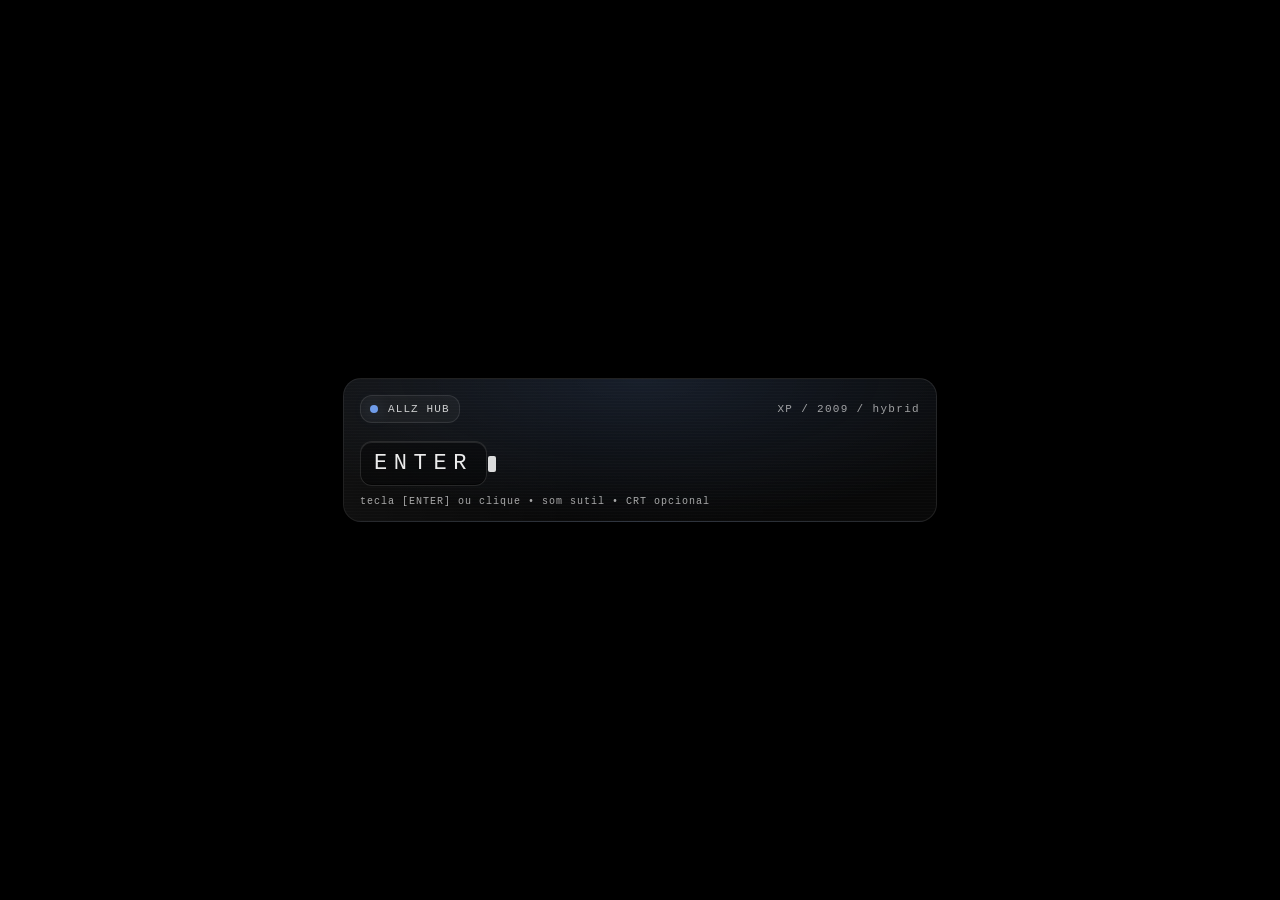
==== commit 502586b7: "index.html" ====
--- a/projeto/index.html
+++ b/projeto/index.html
@@ -7,131 +7,137 @@
 
   <style>
     /* =========================
-       ALLZ HUB V2 — VISUAL REFIT
-       (mantém a lógica/IDs)
+       ALLZ HUB V2 — XP/2009 FUSION
+       (mantém lógica e IDs)
        ========================= */
 
     :root{
-      /* base */
-      --ui: ui-sans-serif, system-ui, -apple-system, Segoe UI, Roboto, Arial, "Helvetica Neue", Helvetica, sans-serif;
-      --mono: ui-monospace, SFMono-Regular, Menlo, Monaco, Consolas, "Liberation Mono","Courier New", monospace;
-
-      /* shared tokens */
-      --stroke: rgba(255,255,255,.14);
-      --stroke2: rgba(255,255,255,.09);
-      --text: rgba(255,255,255,.92);
-      --muted: rgba(255,255,255,.56);
-
+      /* XP-ish stacks */
+      --ui: Tahoma, "Segoe UI", Verdana, Arial, system-ui, -apple-system, sans-serif;
+      --mono: "Lucida Console", Consolas, ui-monospace, SFMono-Regular, Menlo, Monaco, "Courier New", monospace;
+
+      --radius: 16px;
+      --radius2: 12px;
+
+      /* status */
       --good:#3ad97a;
       --idle:#f3c645;
       --dnd:#ff4d4d;
       --offline:#7a7f8c;
 
-      --radius: 16px;
-      --radius2: 12px;
-
-      /* bevel */
-      --bevelHi: rgba(255,255,255,.16);
-      --bevelLo: rgba(0,0,0,.38);
-
-      /* subtle “old web” noise grid */
+      /* grid/noise */
       --gridA: rgba(255,255,255,.035);
       --gridB: rgba(0,0,0,.06);
+
+      /* crt lines */
+      --crtLines: rgba(255,255,255,.05);
     }
 
     /* ========= THEMES ========= */
     body[data-theme="dark"]{
-      --page:#05060a;
-      --page2:#070812;
-
-      --panel: rgba(8,10,16,.58);
-      --panel2: rgba(8,10,16,.52);
-      --win: rgba(10,12,18,.90);
-
-      --bar: rgba(255,255,255,.08);
-      --edge: var(--stroke);
-      --edge2: var(--stroke2);
-      --t: var(--text);
-      --m: var(--muted);
+      --page:#04050a;
+      --page2:#070814;
+
+      --panel: rgba(10,12,18,.62);
+      --panel2: rgba(10,12,18,.56);
+      --win: rgba(10,12,18,.92);
+
+      --bar: rgba(255,255,255,.10);
+      --edge: rgba(255,255,255,.15);
+      --edge2: rgba(255,255,255,.09);
+
+      --t: rgba(255,255,255,.92);
+      --m: rgba(255,255,255,.58);
 
       --particle: rgba(255,255,255,0.14);
       --dotRing: rgba(0,0,0,.28);
 
-      --xpBlue: rgba(120,170,255,.16);
-      --xpBlue2: rgba(120,170,255,.08);
-      --accent: rgba(140,180,255,.75);
-
-      --crtLines: rgba(255,255,255,.05);
-      --shadow: rgba(0,0,0,.48);
-      --shadow2: rgba(0,0,0,.32);
-
-      --btnBg: rgba(255,255,255,.06);
-      --btnBg2: rgba(255,255,255,.09);
-
-      --videoFrame: rgba(0,0,0,.45);
+      --xpBlue: rgba(120,170,255,.18);
+      --xpBlue2: rgba(120,170,255,.10);
+
+      --shadow: rgba(0,0,0,.52);
+      --shadow2: rgba(0,0,0,.34);
+
+      --btnBg: rgba(255,255,255,.07);
+      --btnBg2: rgba(255,255,255,.11);
+
+      --videoFrame: rgba(0,0,0,.50);
+
+      --bevelHi: rgba(255,255,255,.16);
+      --bevelLo: rgba(0,0,0,.52);
+      --bevelEdge: rgba(255,255,255,.08);
     }
 
     body[data-theme="xp"]{
       --page:#e9edf3;
       --page2:#f6f7fb;
 
-      --panel: rgba(255,255,255,.76);
-      --panel2: rgba(255,255,255,.72);
-      --win: rgba(245,247,252,.96);
-
-      --bar: rgba(0,0,0,.06);
-      --edge: rgba(0,0,0,.16);
-      --edge2: rgba(0,0,0,.11);
+      --panel: rgba(255,255,255,.82);
+      --panel2: rgba(255,255,255,.76);
+      --win: rgba(245,247,252,.98);
+
+      --bar: rgba(0,0,0,.07);
+      --edge: rgba(0,0,0,.18);
+      --edge2: rgba(0,0,0,.12);
+
       --t: rgba(0,0,0,.86);
-      --m: rgba(0,0,0,.56);
+      --m: rgba(0,0,0,.58);
 
       --particle: rgba(0,0,0,0.10);
       --dotRing: rgba(255,255,255,.95);
 
-      --xpBlue: rgba(36,90,200,.18);
-      --xpBlue2: rgba(36,90,200,.10);
-      --accent: rgba(22,60,150,.80);
-
-      --crtLines: rgba(0,0,0,.05);
+      --xpBlue: rgba(25,80,190,.20);
+      --xpBlue2: rgba(25,80,190,.12);
+
       --shadow: rgba(0,0,0,.18);
       --shadow2: rgba(0,0,0,.12);
 
-      --btnBg: rgba(255,255,255,.84);
-      --btnBg2: rgba(255,255,255,.92);
-
-      --videoFrame: rgba(255,255,255,.88);
+      --btnBg: rgba(255,255,255,.88);
+      --btnBg2: rgba(255,255,255,.96);
+
+      --videoFrame: rgba(255,255,255,.92);
+
+      --bevelHi: rgba(255,255,255,.70);
+      --bevelLo: rgba(0,0,0,.18);
+      --bevelEdge: rgba(0,0,0,.06);
+
+      --crtLines: rgba(0,0,0,.05);
     }
 
     body[data-theme="mix"]{
-      /* hybrid: fundo XP, janelas dark */
       --page:#eef1f7;
       --page2:#f8f9fc;
 
-      --panel: rgba(255,255,255,.74);
-      --panel2: rgba(255,255,255,.70);
-      --win: rgba(12,14,20,.90);
-
-      --bar: rgba(0,0,0,.06);
-      --edge: rgba(0,0,0,.16);
-      --edge2: rgba(0,0,0,.11);
+      --panel: rgba(255,255,255,.78);
+      --panel2: rgba(255,255,255,.72);
+      --win: rgba(12,14,20,.92);
+
+      --bar: rgba(0,0,0,.07);
+      --edge: rgba(0,0,0,.18);
+      --edge2: rgba(0,0,0,.12);
+
       --t: rgba(255,255,255,.92);
       --m: rgba(255,255,255,.58);
 
       --particle: rgba(0,0,0,0.10);
       --dotRing: rgba(255,255,255,.95);
 
-      --xpBlue: rgba(22,60,150,.18);
-      --xpBlue2: rgba(22,60,150,.10);
-      --accent: rgba(120,170,255,.80);
+      --xpBlue: rgba(25,80,190,.18);
+      --xpBlue2: rgba(25,80,190,.10);
+
+      --shadow: rgba(0,0,0,.28);
+      --shadow2: rgba(0,0,0,.18);
+
+      --btnBg: rgba(255,255,255,.90);
+      --btnBg2: rgba(255,255,255,.97);
+
+      --videoFrame: rgba(0,0,0,.45);
+
+      --bevelHi: rgba(255,255,255,.22);
+      --bevelLo: rgba(0,0,0,.48);
+      --bevelEdge: rgba(0,0,0,.06);
 
       --crtLines: rgba(255,255,255,.05);
-      --shadow: rgba(0,0,0,.26);
-      --shadow2: rgba(0,0,0,.18);
-
-      --btnBg: rgba(255,255,255,.86);
-      --btnBg2: rgba(255,255,255,.94);
-
-      --videoFrame: rgba(0,0,0,.40);
     }
 
     html,body{height:100%;}
@@ -145,27 +151,17 @@
         linear-gradient(180deg, var(--page), var(--page2));
     }
 
-    /* old-web texture: subtle grid + noise */
+    /* vignette + old web texture */
     body::before{
       content:"";
       position:fixed; inset:0;
       pointer-events:none;
       background:
+        radial-gradient(1200px 900px at 50% 40%, transparent 40%, rgba(0,0,0,.25) 92%),
         linear-gradient(transparent 0, transparent 2px, var(--gridA) 2px, var(--gridA) 3px) 0 0/100% 6px,
         linear-gradient(90deg, transparent 0, transparent 2px, var(--gridB) 2px, var(--gridB) 3px) 0 0/8px 100%;
-      opacity:.55;
+      opacity:.80;
       mix-blend-mode:overlay;
-      z-index:1;
-    }
-    body::after{
-      content:"";
-      position:fixed; inset:-20%;
-      pointer-events:none;
-      background:
-        radial-gradient(circle at 20% 30%, rgba(255,255,255,.05), transparent 38%),
-        radial-gradient(circle at 80% 60%, rgba(255,255,255,.035), transparent 42%);
-      filter: blur(10px);
-      opacity:.65;
       z-index:1;
     }
 
@@ -179,7 +175,7 @@
       z-index:2;
     }
 
-    /* CRT overlay (optional) */
+    /* CRT overlay */
     .crt{
       position:fixed; inset:0;
       pointer-events:none;
@@ -206,7 +202,7 @@
     .enterCard{
       width:min(560px, 92vw);
       border-radius:18px;
-      padding:18px 18px 14px;
+      padding:16px 16px 14px;
       background:
         radial-gradient(700px 240px at 50% 0%, rgba(120,170,255,.14), transparent 60%),
         rgba(255,255,255,.03);
@@ -219,9 +215,9 @@
       content:"";
       position:absolute; inset:0;
       background:
-        linear-gradient(90deg, rgba(255,255,255,.05), transparent 35%),
+        linear-gradient(90deg, rgba(255,255,255,.06), transparent 40%),
         repeating-linear-gradient(0deg, rgba(255,255,255,.03) 0 1px, transparent 1px 3px);
-      opacity:.45;
+      opacity:.50;
       pointer-events:none;
     }
     .enterTop{
@@ -236,7 +232,7 @@
     }
     .enterBadge{
       display:flex; align-items:center; gap:10px;
-      padding:8px 10px;
+      padding:7px 9px;
       border:1px solid rgba(255,255,255,.10);
       background:rgba(255,255,255,.04);
       border-radius:12px;
@@ -255,11 +251,11 @@
       color:rgba(255,255,255,.92);
       position:relative;
       display:inline-block;
-      padding:10px 14px;
+      padding:9px 13px;
       border-radius:12px;
       border:1px solid rgba(255,255,255,.12);
       background:rgba(0,0,0,.35);
-      box-shadow: inset 0 1px 0 rgba(255,255,255,.08), inset 0 -1px 0 rgba(0,0,0,.55);
+      box-shadow: inset 0 1px 0 rgba(255,255,255,.10), inset 0 -1px 0 rgba(0,0,0,.65);
       z-index:2;
     }
     .enterWord::after{
@@ -278,39 +274,25 @@
       font-family:var(--mono);
       font-size:10px;
       letter-spacing:.10em;
-      color:rgba(255,255,255,.68);
+      color:rgba(255,255,255,.70);
       opacity:.92;
       z-index:2;
       position:relative;
     }
 
-    /* ================= APP LAYOUT ================= */
+    /* ================= APP ================= */
     .app{
       position:relative;
       height:100%;
       display:none;
-      grid-template-columns: 270px 1fr;
+      grid-template-columns: 280px 1fr;
       gap:14px;
       padding:14px;
       box-sizing:border-box;
       z-index:10;
     }
 
-    /* “desktop rail” behind panels */
-    .app::before{
-      content:"";
-      position:absolute;
-      inset:14px;
-      border-radius:22px;
-      pointer-events:none;
-      background:
-        linear-gradient(180deg, var(--xpBlue), transparent 55%),
-        rgba(0,0,0,.00);
-      opacity:.85;
-      z-index:-1;
-    }
-
-    /* ================= XP-LIKE WINDOW CORE ================= */
+    /* ================= XP WINDOW CORE ================= */
     .xpWindow{
       border-radius: var(--radius);
       border:1px solid var(--edge);
@@ -320,6 +302,8 @@
       backdrop-filter: blur(7px);
       position:relative;
     }
+
+    /* stronger bevel (XP look) */
     .xpWindow::after{
       content:"";
       position:absolute; inset:0;
@@ -327,47 +311,57 @@
       border-radius:inherit;
       box-shadow:
         inset 0 1px 0 var(--bevelHi),
-        inset 0 -1px 0 var(--bevelLo);
-      opacity:.85;
-    }
-
-    /* titlebar (XP-ish, but dark-ready) */
+        inset 0 -1px 0 var(--bevelLo),
+        inset 1px 0 0 var(--bevelEdge),
+        inset -1px 0 0 var(--bevelEdge);
+      opacity:.95;
+    }
+
+    /* titlebar: XP-ish */
     .xpBar{
       display:flex; align-items:center; justify-content:space-between;
-      padding:10px 12px;
+      padding:9px 10px;
       border-bottom:1px solid var(--edge2);
       background:
         linear-gradient(180deg, var(--bar), transparent),
-        radial-gradient(600px 60px at 30% 0%, var(--xpBlue2), transparent 70%);
-    }
+        radial-gradient(700px 60px at 20% 0%, var(--xpBlue2), transparent 70%);
+      position:relative;
+      z-index:1;
+    }
+
     .xpTitle{
       display:flex; align-items:center; gap:10px;
-      font-family:var(--mono);
-      font-size:11px;
-      letter-spacing:.12em;
-      opacity:.96;
+      font-family:var(--ui);
+      font-size:12px;
+      letter-spacing:.02em;
+      opacity:.98;
       user-select:none;
       white-space:nowrap;
     }
+    .xpTitle strong{
+      font-family:var(--ui);
+      font-weight:700;
+      letter-spacing:.04em;
+    }
+
     .xpOrb{
       width:14px;height:14px;border-radius:6px;
       border:1px solid var(--edge2);
       background:
-        radial-gradient(circle at 30% 30%, rgba(255,255,255,.32), transparent 55%),
-        rgba(0,0,0,.16);
+        radial-gradient(circle at 30% 30%, rgba(255,255,255,.34), transparent 55%),
+        rgba(0,0,0,.14);
       box-shadow: inset 0 1px 0 rgba(255,255,255,.12);
     }
     body[data-theme="xp"] .xpOrb{
       background:
-        radial-gradient(circle at 30% 30%, rgba(255,255,255,.65), transparent 55%),
-        rgba(22,60,150,.20);
-    }
-
-    .xpControls{
-      display:flex; align-items:center; gap:8px;
-    }
+        radial-gradient(circle at 30% 30%, rgba(255,255,255,.70), transparent 55%),
+        rgba(25,80,190,.20);
+    }
+
+    .xpControls{ display:flex; align-items:center; gap:7px; }
+
     .xpWinBtn{
-      width:34px;height:28px;
+      width:34px;height:26px;
       border-radius:10px;
       border:1px solid var(--edge);
       background: var(--btnBg);
@@ -377,17 +371,18 @@
       user-select:none;
       font-family:var(--mono);
       font-size:12px;
-      box-shadow: inset 0 1px 0 rgba(255,255,255,.10);
+      box-shadow:
+        inset 0 1px 0 var(--bevelHi),
+        inset 0 -1px 0 var(--bevelLo);
       transition: transform .08s ease, background .10s ease;
+      position:relative;
+      z-index:1;
     }
     .xpWinBtn:hover{ background: var(--btnBg2); transform: translateY(-1px); }
     .xpWinBtn:active{ transform: translateY(0px); }
 
     /* ================= SIDEBAR ================= */
-    .side{
-      display:flex;
-      flex-direction:column;
-    }
+    .side{ display:flex; flex-direction:column; }
 
     .toolbox{
       padding:12px;
@@ -399,64 +394,103 @@
     .toolbtn{
       display:flex; align-items:center; justify-content:space-between;
       gap:10px;
-      padding:10px 10px;
+      padding:9px 10px;
       border-radius:14px;
       border:1px solid var(--edge);
       background: var(--btnBg);
       color:var(--t);
       cursor:pointer;
-      transition:transform .10s ease, background .10s ease;
-      font-family:var(--mono);
-      font-size:11px;
-      letter-spacing:.10em;
       user-select:none;
       position:relative;
       overflow:hidden;
+      box-shadow:
+        inset 0 1px 0 var(--bevelHi),
+        inset 0 -1px 0 var(--bevelLo);
+      transition: transform .08s ease, background .10s ease;
     }
     .toolbtn::before{
       content:"";
       position:absolute; inset:0;
-      background: linear-gradient(90deg, rgba(255,255,255,.08), transparent 38%);
-      opacity:.50;
+      background: linear-gradient(90deg, rgba(255,255,255,.10), transparent 42%);
+      opacity:.55;
       pointer-events:none;
     }
     .toolbtn:hover{ transform:translateY(-1px); background: var(--btnBg2); }
     .toolbtn.active{
-      outline:2px solid rgba(120,170,255,.18);
+      outline:2px solid rgba(120,170,255,.22);
       background:
-        linear-gradient(180deg, rgba(120,170,255,.12), transparent 65%),
+        linear-gradient(180deg, rgba(120,170,255,.16), transparent 70%),
         var(--btnBg2);
     }
 
-    .toolLeft{
-      display:flex; align-items:center; gap:10px;
-      min-width:0;
-      position:relative;
-      z-index:2;
-    }
-    .ico{
-      width:18px; height:18px;
-      border-radius:6px;
-      border:1px solid var(--edge2);
-      background: rgba(0,0,0,.14);
-      display:grid; place-items:center;
-      font-size:12px;
-      opacity:.95;
-      flex:0 0 auto;
-    }
-    body[data-theme="xp"] .ico{
-      background: rgba(255,255,255,.92);
-      color:#111;
-    }
-
+    .toolLeft{ display:flex; align-items:center; gap:10px; min-width:0; position:relative; z-index:2; }
     .toolTag{
-      position:relative;
-      z-index:2;
+      position:relative; z-index:2;
+      font-family:var(--mono);
       font-size:10px;
       letter-spacing:.10em;
       color:var(--m);
       opacity:.9;
     }
+
+    /* XP 16px icon tile (SVG embutido) */
+    .ico{
+      width:18px; height:18px;
+      border-radius:4px;
+      border:1px solid var(--edge2);
+      background: rgba(0,0,0,.12);
+      display:grid; place-items:center;
+      flex:0 0 auto;
+      position:relative;
+      overflow:hidden;
+    }
+    .ico::before{
+      content:"";
+      width:16px;height:16px;
+      background-size:16px 16px;
+      background-repeat:no-repeat;
+      image-rendering: pixelated;
+      filter: none;
+    }
+
+    /* icon set */
+    .toolbtn[data-view="social"] .ico::before{
+      background-image:url("data:image/svg+xml;utf8,\
+<svg xmlns='http://www.w3.org/2000/svg' width='16' height='16'>\
+<rect x='1' y='2' width='14' height='12' rx='2' fill='%232a5bd7'/>\
+<rect x='2' y='3' width='12' height='3' fill='%23ffffff' opacity='0.35'/>\
+<circle cx='6' cy='8' r='2' fill='%23ffffff'/>\
+<rect x='9' y='7' width='4' height='2' fill='%23ffffff'/>\
+</svg>");
+    }
+    .toolbtn[data-view="archives"] .ico::before{
+      background-image:url("data:image/svg+xml;utf8,\
+<svg xmlns='http://www.w3.org/2000/svg' width='16' height='16'>\
+<rect x='2' y='4' width='12' height='10' rx='2' fill='%238a8f9b'/>\
+<rect x='2' y='3' width='12' height='3' rx='1' fill='%23d9dde7'/>\
+<rect x='4' y='8' width='8' height='1' fill='%23ffffff' opacity='0.7'/>\
+<rect x='4' y='10' width='6' height='1' fill='%23ffffff' opacity='0.7'/>\
+</svg>");
+    }
+    .toolbtn[data-view="playlists"] .ico::before{
+      background-image:url("data:image/svg+xml;utf8,\
+<svg xmlns='http://www.w3.org/2000/svg' width='16' height='16'>\
+<rect x='2' y='2' width='12' height='12' rx='2' fill='%230b0c10'/>\
+<rect x='3' y='3' width='10' height='3' fill='%2325a6ff' opacity='0.8'/>\
+<path d='M6 6v6a1.5 1.5 0 1 1-1-1.4V6h6v4.8a1.5 1.5 0 1 1-1-1.4V6H6z' fill='%23ffffff'/>\
+</svg>");
+    }
+    .toolbtn[data-view="admin"] .ico::before{
+      background-image:url("data:image/svg+xml;utf8,\
+<svg xmlns='http://www.w3.org/2000/svg' width='16' height='16'>\
+<rect x='3' y='7' width='10' height='7' rx='2' fill='%238b1a1a'/>\
+<rect x='5' y='3' width='6' height='5' rx='2' fill='%23d9dde7'/>\
+<circle cx='8' cy='10' r='1' fill='%23ffffff'/>\
+</svg>");
+    }
+
+    body[data-theme="xp"] .ico{ background: rgba(255,255,255,.92); }
+    body[data-theme="mix"] .ico{ background: rgba(255,255,255,.86); }
 
     /* Discord mini */
     .discordMini{
@@ -466,17 +500,17 @@
       display:flex;
       align-items:center;
       gap:10px;
-      background: linear-gradient(180deg, transparent, rgba(0,0,0,.08));
-    }
-    body[data-theme="xp"] .discordMini{
-      background: linear-gradient(180deg, transparent, rgba(0,0,0,.04));
+      background: linear-gradient(180deg, transparent, rgba(0,0,0,.06));
+      position:relative;
+      z-index:1;
     }
 
     .dA{
-      width:40px;height:40px;border-radius:12px;
+      width:40px;height:40px;border-radius:10px;
       border:1px solid var(--edge);
       object-fit:cover;
       background: rgba(0,0,0,.22);
+      box-shadow: inset 0 1px 0 rgba(255,255,255,.10);
     }
     body[data-theme="xp"] .dA{ background: rgba(255,255,255,.95); }
 
@@ -489,14 +523,14 @@
       flex:0 0 auto;
     }
     .dName{
-      font-family:var(--mono);
-      font-size:11px;
-      letter-spacing:.10em;
-      opacity:.98;
+      font-family:var(--ui);
+      font-weight:700;
+      font-size:12px;
+      letter-spacing:.04em;
       white-space:nowrap;
       overflow:hidden;
       text-overflow:ellipsis;
-      max-width:170px;
+      max-width:175px;
     }
     .dUser,.dStatus{
       font-family:var(--mono);
@@ -508,26 +542,23 @@
       white-space:nowrap;
       overflow:hidden;
       text-overflow:ellipsis;
-      max-width:190px;
+      max-width:200px;
     }
 
     /* ================= MAIN ================= */
-    .main{
-      display:flex;
-      flex-direction:column;
-      background: var(--panel2);
-    }
+    .main{ display:flex; flex-direction:column; background: var(--panel2); }
 
     .crumb{
       display:flex; align-items:center; gap:10px;
-      font-family:var(--mono);
-      font-size:11px;
-      letter-spacing:.12em;
-      opacity:.95;
+      font-family:var(--ui);
+      font-weight:700;
+      font-size:12px;
+      letter-spacing:.04em;
+      opacity:.98;
       user-select:none;
     }
     .crumbDot{
-      width:6px;height:6px;border-radius:99px;background:rgba(255,255,255,.70);
+      width:7px;height:7px;border-radius:99px;background:rgba(255,255,255,.70);
     }
     body[data-theme="xp"] .crumbDot{ background:rgba(0,0,0,.48); }
 
@@ -537,35 +568,52 @@
       border:1px solid var(--edge);
       background: var(--btnBg);
       color:var(--t);
-      padding:8px 10px;
-      border-radius:12px;
+      padding:7px 10px;
+      border-radius:10px;
       cursor:pointer;
-      font-family:var(--mono);
+      font-family:var(--ui);
+      font-weight:700;
       font-size:11px;
-      letter-spacing:.12em;
+      letter-spacing:.06em;
       user-select:none;
       white-space:nowrap;
-      box-shadow: inset 0 1px 0 rgba(255,255,255,.10);
+      box-shadow:
+        inset 0 1px 0 var(--bevelHi),
+        inset 0 -1px 0 var(--bevelLo);
       transition: transform .08s ease, background .10s ease;
+      position:relative;
+      z-index:1;
     }
     .btn:hover{ background: var(--btnBg2); transform: translateY(-1px); }
     .btn:active{ transform: translateY(0px); }
 
+    /* XP menubar vibe */
     .menubar{
-      padding:8px 12px;
+      padding:7px 10px;
       border-bottom:1px solid var(--edge2);
-      font-family:var(--mono);
-      font-size:11px;
-      letter-spacing:.10em;
-      color:var(--m);
       display:flex;
-      gap:18px;
+      gap:0;
       user-select:none;
       background:
         linear-gradient(180deg, rgba(0,0,0,.06), transparent);
+      position:relative;
+      z-index:1;
     }
     body[data-theme="dark"] .menubar{
       background: linear-gradient(180deg, rgba(255,255,255,.06), transparent);
+    }
+    .menubar > div{
+      font-family:var(--ui);
+      font-size:12px;
+      padding:4px 10px;
+      border-radius:8px;
+      color:var(--m);
+      position:relative;
+      cursor:default;
+    }
+    .menubar > div:hover{
+      background: rgba(120,170,255,.14);
+      color: var(--t);
     }
 
     /* stage */
@@ -576,12 +624,13 @@
       padding:16px;
       box-sizing:border-box;
       position:relative;
+      z-index:1;
     }
 
     .videoShell{
       width:min(980px, 100%);
       aspect-ratio: 16 / 9;
-      border-radius: 18px;
+      border-radius: 16px;
       border:1px solid var(--edge);
       background: var(--videoFrame);
       box-shadow:0 34px 95px var(--shadow);
@@ -589,20 +638,19 @@
       overflow:hidden;
     }
     .videoShell::before{
-      /* “moldura” bevel + XP hint */
       content:"";
       position:absolute; inset:0;
       pointer-events:none;
       border-radius:inherit;
       box-shadow:
-        inset 0 1px 0 rgba(255,255,255,.12),
-        inset 0 -1px 0 rgba(0,0,0,.55),
-        inset 0 0 0 10px rgba(0,0,0,.18);
-      opacity:.90;
+        inset 0 1px 0 var(--bevelHi),
+        inset 0 -1px 0 var(--bevelLo),
+        inset 0 0 0 10px rgba(0,0,0,.16);
+      opacity:.95;
     }
     body[data-theme="xp"] .videoShell::before{
       box-shadow:
-        inset 0 1px 0 rgba(255,255,255,.55),
+        inset 0 1px 0 rgba(255,255,255,.70),
         inset 0 -1px 0 rgba(0,0,0,.18),
         inset 0 0 0 10px rgba(0,0,0,.06);
     }
@@ -615,28 +663,28 @@
       display:block;
     }
 
-    /* tape / timestamp strip (nostalgia) */
+    /* tape strip */
     .tape{
       position:absolute;
       top:12px; left:12px;
       padding:6px 10px;
-      border-radius:12px;
+      border-radius:10px;
       border:1px solid rgba(255,255,255,.10);
       background: rgba(0,0,0,.32);
       font-family:var(--mono);
       font-size:10px;
       letter-spacing:.10em;
-      color:rgba(255,255,255,.82);
+      color:rgba(255,255,255,.84);
       z-index:2;
       backdrop-filter: blur(3px);
     }
     body[data-theme="xp"] .tape{
-      background: rgba(255,255,255,.78);
+      background: rgba(255,255,255,.82);
       color: rgba(0,0,0,.72);
       border-color: rgba(0,0,0,.14);
     }
 
-    /* bandicam HUD */
+    /* HUD */
     .hud{
       position:absolute;
       inset:0;
@@ -649,10 +697,9 @@
       z-index:2;
     }
     body[data-theme="xp"] .hud{
-      color: rgba(0,0,0,.70);
+      color: rgba(0,0,0,.72);
       text-shadow: 0 2px 10px rgba(255,255,255,.35);
     }
-
     .hud .tl{
       position:absolute; top:10px; left:12px;
       display:flex; flex-direction:column; gap:6px;
@@ -665,9 +712,10 @@
       width:6px;height:6px;border-radius:99px;background:#ff3b3b;
       box-shadow:0 0 14px rgba(255,59,59,.35);
     }
-    .hud .tr{ position:absolute; top:10px; right:12px; opacity:.9; }
-    .hud .bl{ position:absolute; bottom:10px; left:12px; opacity:.85; }
-    .hud .br{ position:absolute; bottom:10px; right:12px; opacity:.75; }
+    .hud .tr{ position:absolute; top:10px; right:12px; opacity:.92; text-align:right; }
+    .hud .bl{ position:absolute; bottom:10px; left:12px; opacity:.86; }
+    .hud .br{ position:absolute; bottom:10px; right:12px; opacity:.78; text-align:right; }
+    .hudSmall{ font-size:10px; opacity:.84; }
 
     /* ================= MODAL ================= */
     .overlay{
@@ -683,7 +731,7 @@
 
     .window{
       width:min(980px, 100%);
-      border-radius: 18px;
+      border-radius: 16px;
       border:1px solid var(--edge);
       background: var(--win);
       box-shadow:0 44px 120px rgba(0,0,0,.60);
@@ -696,34 +744,37 @@
       pointer-events:none;
       border-radius:inherit;
       box-shadow:
-        inset 0 1px 0 rgba(255,255,255,.14),
-        inset 0 -1px 0 rgba(0,0,0,.55);
-      opacity:.9;
+        inset 0 1px 0 var(--bevelHi),
+        inset 0 -1px 0 var(--bevelLo),
+        inset 1px 0 0 var(--bevelEdge),
+        inset -1px 0 0 var(--bevelEdge);
+      opacity:.95;
     }
 
     .winTop{
       display:flex; align-items:center; justify-content:space-between;
-      padding:10px 12px;
+      padding:9px 10px;
       border-bottom:1px solid var(--edge2);
       background:
         linear-gradient(180deg, var(--bar), transparent),
-        radial-gradient(600px 60px at 30% 0%, var(--xpBlue2), transparent 70%);
-      font-family:var(--mono);
-      font-size:11px;
-      letter-spacing:.12em;
+        radial-gradient(700px 60px at 20% 0%, var(--xpBlue2), transparent 70%);
+      font-family:var(--ui);
+      font-weight:700;
+      font-size:12px;
+      letter-spacing:.04em;
       position:relative;
       z-index:1;
     }
-
     .winLeftTitle{ display:flex; align-items:center; gap:10px; }
     .winBullet{
-      width:7px;height:7px;border-radius:99px;
+      width:8px;height:8px;border-radius:3px;
       background:rgba(255,255,255,.70);
-    }
-    body[data-theme="xp"] .winBullet{ background:rgba(0,0,0,.48); }
+      border:1px solid rgba(0,0,0,.12);
+    }
+    body[data-theme="xp"] .winBullet{ background:rgba(25,80,190,.20); border-color: rgba(0,0,0,.12); }
 
     .xbtn{
-      width:34px;height:30px;
+      width:36px;height:26px;
       border-radius:10px;
       border:1px solid var(--edge);
       background: var(--btnBg);
@@ -731,10 +782,14 @@
       display:grid; place-items:center;
       color:var(--t);
       user-select:none;
-      box-shadow: inset 0 1px 0 rgba(255,255,255,.10);
+      box-shadow:
+        inset 0 1px 0 var(--bevelHi),
+        inset 0 -1px 0 var(--bevelLo);
       transition: transform .08s ease, background .10s ease;
       position:relative;
       z-index:1;
+      font-family:var(--mono);
+      font-size:12px;
     }
     .xbtn:hover{ background: var(--btnBg2); transform: translateY(-1px); }
     .xbtn:active{ transform: translateY(0px); }
@@ -752,7 +807,7 @@
     /* ================= PLAYLISTS ================= */
     .plWrap{
       display:grid;
-      grid-template-columns: 300px 1fr;
+      grid-template-columns: 320px 1fr;
       gap:14px;
       min-height:540px;
     }
@@ -762,20 +817,22 @@
 
     .plCol{
       border:1px solid var(--edge2);
-      border-radius:16px;
+      border-radius:14px;
       background: rgba(255,255,255,.03);
       overflow:hidden;
       position:relative;
-    }
-    body[data-theme="xp"] .plCol{ background: rgba(255,255,255,.78); }
-    body[data-theme="mix"] .plCol{ background: rgba(255,255,255,.74); }
+      box-shadow: 0 16px 44px var(--shadow2);
+    }
+    body[data-theme="xp"] .plCol{ background: rgba(255,255,255,.82); }
+    body[data-theme="mix"] .plCol{ background: rgba(255,255,255,.76); }
 
     .plColHead{
-      padding:10px 12px;
+      padding:9px 10px;
       border-bottom:1px solid var(--edge2);
-      font-family:var(--mono);
-      font-size:11px;
-      letter-spacing:.12em;
+      font-family:var(--ui);
+      font-weight:700;
+      font-size:12px;
+      letter-spacing:.04em;
       color:var(--m);
       display:flex;
       align-items:center;
@@ -798,34 +855,29 @@
       gap:10px;
       align-items:center;
       padding:9px;
-      border-radius:14px;
-      border:1px solid transparent;
+      border-radius:12px;
+      border:1px solid var(--edge2);
       cursor:pointer;
       user-select:none;
       background: rgba(0,0,0,.10);
-      box-shadow: inset 0 1px 0 rgba(255,255,255,.08);
-      transition: transform .08s ease, background .10s ease, border-color .10s ease;
+      box-shadow:
+        inset 0 1px 0 var(--bevelHi),
+        inset 0 -1px 0 var(--bevelLo);
+      transition: transform .08s ease, background .10s ease;
     }
     body[data-theme="xp"] .plItem,
     body[data-theme="mix"] .plItem{ background: rgba(0,0,0,.04); }
     .plItem:hover{
       transform: translateY(-1px);
-      background: rgba(255,255,255,.05);
-      border-color: rgba(255,255,255,.08);
-    }
-    body[data-theme="xp"] .plItem:hover,
-    body[data-theme="mix"] .plItem:hover{
-      background: rgba(0,0,0,.05);
-      border-color: rgba(0,0,0,.10);
+      background: rgba(120,170,255,.10);
     }
 
     .plCover{
-      width:42px;height:42px;border-radius:12px;
-      object-fit:cover;
+      width:42px;height:42px;border-radius:10px;
       border:1px solid var(--edge2);
       background:
-        radial-gradient(circle at 30% 30%, rgba(255,255,255,.16), transparent 55%),
-        rgba(0,0,0,.22);
+        linear-gradient(180deg, rgba(255,255,255,.10), transparent),
+        rgba(0,0,0,.20);
       flex:0 0 auto;
       display:grid;
       place-items:center;
@@ -836,15 +888,16 @@
     body[data-theme="xp"] .plCover,
     body[data-theme="mix"] .plCover{
       background:
-        radial-gradient(circle at 30% 30%, rgba(255,255,255,.65), transparent 55%),
-        rgba(22,60,150,.10);
+        linear-gradient(180deg, rgba(255,255,255,.55), transparent),
+        rgba(25,80,190,.10);
     }
 
     .plMeta{ min-width:0; display:flex; flex-direction:column; gap:4px; }
     .plName{
-      font-family:var(--mono);
-      font-size:11px;
-      letter-spacing:.08em;
+      font-family:var(--ui);
+      font-weight:700;
+      font-size:12px;
+      letter-spacing:.02em;
       white-space:nowrap;
       overflow:hidden;
       text-overflow:ellipsis;
@@ -865,7 +918,7 @@
 
     .plGrid{
       display:grid;
-      grid-template-columns: repeat(auto-fill, minmax(180px, 1fr));
+      grid-template-columns: repeat(auto-fill, minmax(190px, 1fr));
       gap:12px;
       margin-top:12px;
     }
@@ -873,40 +926,33 @@
     .plCard{
       border:1px solid var(--edge2);
       background: rgba(0,0,0,.12);
-      border-radius:16px;
+      border-radius:14px;
       overflow:hidden;
       box-shadow:0 16px 42px var(--shadow2);
-      transition:transform .10s ease, background .10s ease, border-color .10s ease;
       cursor:pointer;
       user-select:none;
       position:relative;
-    }
-    body[data-theme="xp"] .plCard,
-    body[data-theme="mix"] .plCard{ background: rgba(255,255,255,.78); }
+      transition: transform .10s ease, background .10s ease;
+    }
     .plCard::after{
       content:"";
       position:absolute; inset:0;
       pointer-events:none;
-      box-shadow: inset 0 1px 0 rgba(255,255,255,.10), inset 0 -1px 0 rgba(0,0,0,.45);
-      opacity:.85;
       border-radius:inherit;
-    }
-    .plCard:hover{
-      transform:translateY(-2px);
-      background: rgba(255,255,255,.05);
-      border-color: rgba(255,255,255,.10);
-    }
-    body[data-theme="xp"] .plCard:hover,
-    body[data-theme="mix"] .plCard:hover{
-      background: rgba(255,255,255,.92);
-      border-color: rgba(0,0,0,.12);
-    }
+      box-shadow:
+        inset 0 1px 0 var(--bevelHi),
+        inset 0 -1px 0 var(--bevelLo);
+      opacity:.92;
+    }
+    body[data-theme="xp"] .plCard,
+    body[data-theme="mix"] .plCard{ background: rgba(255,255,255,.84); }
+    .plCard:hover{ transform: translateY(-2px); background: rgba(120,170,255,.10); }
 
     .plCardImg{
       aspect-ratio:1/1;
       background:
-        linear-gradient(180deg, rgba(120,170,255,.14), transparent 60%),
-        rgba(0,0,0,.28);
+        linear-gradient(180deg, rgba(120,170,255,.16), transparent 65%),
+        rgba(0,0,0,.26);
       display:grid; place-items:center;
       overflow:hidden;
       font-family:var(--mono);
@@ -915,15 +961,16 @@
     body[data-theme="xp"] .plCardImg,
     body[data-theme="mix"] .plCardImg{
       background:
-        linear-gradient(180deg, rgba(22,60,150,.14), transparent 60%),
+        linear-gradient(180deg, rgba(25,80,190,.12), transparent 65%),
         rgba(0,0,0,.06);
     }
 
-    .plCardBody{ padding:10px; }
+    .plCardBody{ padding:10px; position:relative; z-index:1; }
     .plCardTitle{
-      font-family:var(--mono);
-      font-size:11px;
-      letter-spacing:.08em;
+      font-family:var(--ui);
+      font-weight:700;
+      font-size:12px;
+      letter-spacing:.02em;
       white-space:nowrap;
       overflow:hidden;
       text-overflow:ellipsis;
@@ -939,40 +986,42 @@
     .embedBox{
       margin-top:14px;
       border:1px solid var(--edge2);
-      border-radius:16px;
+      border-radius:14px;
       overflow:hidden;
       background: rgba(0,0,0,.22);
       box-shadow: 0 18px 50px var(--shadow2);
     }
     body[data-theme="xp"] .embedBox,
-    body[data-theme="mix"] .embedBox{ background: rgba(255,255,255,.88); }
+    body[data-theme="mix"] .embedBox{ background: rgba(255,255,255,.90); }
     .embedBox iframe{ width:100%; height:380px; border:0; display:block; }
 
     .btnBevel{
       border:1px solid var(--edge);
       background: var(--btnBg);
       color:var(--t);
-      padding:8px 10px;
-      border-radius:12px;
+      padding:7px 10px;
+      border-radius:10px;
       cursor:pointer;
-      font-family:var(--mono);
+      font-family:var(--ui);
+      font-weight:700;
       font-size:11px;
-      letter-spacing:.12em;
+      letter-spacing:.06em;
       user-select:none;
       white-space:nowrap;
-      box-shadow: inset 0 1px 0 rgba(255,255,255,.10);
+      box-shadow:
+        inset 0 1px 0 var(--bevelHi),
+        inset 0 -1px 0 var(--bevelLo);
       transition: transform .08s ease, background .10s ease;
     }
     .btnBevel:hover{ background: var(--btnBg2); transform: translateY(-1px); }
     .btnBevel:active{ transform: translateY(0px); }
 
-    /* small focus ring for keyboard */
+    /* focus ring */
     .btn:focus-visible, .btnBevel:focus-visible, .toolbtn:focus-visible, .xbtn:focus-visible, .xpWinBtn:focus-visible{
       outline: 2px solid rgba(120,170,255,.35);
       outline-offset: 2px;
     }
 
-    /* responsive tweak */
     @media (max-width: 900px){
       body{ overflow:auto; }
       .app{
@@ -993,8 +1042,8 @@
   <div class="enter" id="enterScreen" role="button" aria-label="Entrar">
     <div class="enterCard">
       <div class="enterTop">
-        <div class="enterBadge"><span class="enterLED"></span> ALLZ HUB</div>
-        <div style="opacity:.75">2009 / hybrid</div>
+        <div class="enterBadge"><span class="enterLED"></span> <span style="letter-spacing:.10em">ALLZ HUB</span></div>
+        <div style="opacity:.78">XP / 2009 / hybrid</div>
       </div>
       <div class="enterWord">ENTER</div>
       <div class="enterHint">tecla [ENTER] ou clique • som sutil • CRT opcional</div>
@@ -1008,32 +1057,32 @@
       <div class="xpBar">
         <div class="xpTitle">
           <div class="xpOrb"></div>
-          <div>ALLZ.EXE</div>
+          <strong>ALLZ.EXE</strong>
         </div>
         <div class="xpControls">
-          <div class="xpWinBtn" id="crtBtn" title="CRT">▦</div>
-          <div class="xpWinBtn" title="Info">i</div>
+          <div class="xpWinBtn" id="crtBtn" title="CRT">CRT</div>
+          <div class="xpWinBtn" id="copyHubBtn" title="Copiar título">📋</div>
         </div>
       </div>
 
       <div class="toolbox">
         <div class="toolbtn active" data-view="social" tabindex="0">
-          <div class="toolLeft"><div class="ico">☻</div> <div style="min-width:0">SOCIAL</div></div>
+          <div class="toolLeft"><div class="ico"></div> <div style="min-width:0">SOCIAL</div></div>
           <div class="toolTag">open</div>
         </div>
 
         <div class="toolbtn" data-view="archives" tabindex="0">
-          <div class="toolLeft"><div class="ico">▦</div> <div style="min-width:0">ARQUIVOS</div></div>
+          <div class="toolLeft"><div class="ico"></div> <div style="min-width:0">ARQUIVOS</div></div>
           <div class="toolTag">wip</div>
         </div>
 
         <div class="toolbtn" data-view="playlists" tabindex="0">
-          <div class="toolLeft"><div class="ico">♫</div> <div style="min-width:0">PLAYLISTS</div></div>
+          <div class="toolLeft"><div class="ico"></div> <div style="min-width:0">PLAYLISTS</div></div>
           <div class="toolTag">public</div>
         </div>
 
         <div class="toolbtn" data-view="admin" tabindex="0">
-          <div class="toolLeft"><div class="ico">★</div> <div style="min-width:0">ADMIN</div></div>
+          <div class="toolLeft"><div class="ico"></div> <div style="min-width:0">ADMIN</div></div>
           <div class="toolTag">local</div>
         </div>
       </div>
@@ -1072,22 +1121,31 @@
         <div>Editar</div>
         <div>Exibir</div>
         <div>Ajuda</div>
-        <div style="margin-left:auto; opacity:.78">ALLZ HUB — nostalgia 2006–2012 + dark intencional</div>
+        <div style="margin-left:auto; opacity:.78">ALLZ HUB — XP/2009 + dark intencional</div>
       </div>
 
       <section class="stage">
         <div class="videoShell">
-          <div class="tape">VHS / CAPTURE • ALLZ_2009</div>
+          <div class="tape">CAPTURE • ALLZ_2009 • VHS</div>
+
           <video id="amvVideo" playsinline preload="auto" muted loop></video>
 
           <div class="hud">
             <div class="tl">
               <div style="opacity:.88">Bandicam.com</div>
               <div class="rec"><div class="rDot"></div> REC</div>
+              <div class="hudSmall" id="hudMeta1">RES: 1280x720 • FPS: 30</div>
+              <div class="hudSmall" id="hudMeta2">MIC: ON • VOL: 20%</div>
             </div>
-            <div class="tr" id="hudTime">00:00:00</div>
+            <div class="tr">
+              <div id="hudTime">00:00:00</div>
+              <div class="hudSmall" id="hudDate">00/00/0000</div>
+            </div>
             <div class="bl">ALLZ HUB / awake and unafraid</div>
-            <div class="br">SF2 / AMV</div>
+            <div class="br">
+              <div>SF2 / AMV</div>
+              <div class="hudSmall">FILE: amv.mp4</div>
+            </div>
           </div>
         </div>
       </section>
@@ -1102,32 +1160,32 @@
           <div class="winBullet"></div>
           <div id="modalTitleText">SOCIAL</div>
         </div>
-        <div class="xbtn" id="closeModal" aria-label="Fechar">✕</div>
+        <div class="xbtn" id="closeModal" aria-label="Fechar">X</div>
       </div>
 
       <div class="winBody">
         <!-- SOCIAL -->
         <div id="view-social">
           <div style="display:grid;place-items:center;padding:10px 0 14px">
-            <div style="width:min(580px,100%);border:1px solid var(--edge2);border-radius:18px;background:rgba(255,255,255,.03);padding:18px;position:relative;overflow:hidden;box-shadow:0 18px 55px var(--shadow2)">
-              <div style="position:absolute;inset:0;pointer-events:none;opacity:.45;background:linear-gradient(90deg, rgba(255,255,255,.06), transparent 40%), repeating-linear-gradient(0deg, rgba(255,255,255,.03) 0 1px, transparent 1px 3px)"></div>
+            <div style="width:min(600px,100%);border:1px solid var(--edge2);border-radius:16px;background:rgba(255,255,255,.03);padding:18px;position:relative;overflow:hidden;box-shadow:0 18px 55px var(--shadow2)">
+              <div style="position:absolute;inset:0;pointer-events:none;opacity:.55;background:linear-gradient(90deg, rgba(255,255,255,.06), transparent 40%), repeating-linear-gradient(0deg, rgba(255,255,255,.03) 0 1px, transparent 1px 3px)"></div>
 
               <div style="display:grid;place-items:center;gap:12px;position:relative;z-index:1">
                 <img src="https://files.catbox.moe/ce9qvw.gif" alt=""
-                     style="width:112px;height:112px;border-radius:18px;border:1px solid var(--edge);object-fit:cover;background:rgba(0,0,0,.25);box-shadow:inset 0 1px 0 rgba(255,255,255,.10), 0 14px 40px var(--shadow2)" />
-                <div style="font-family:var(--mono);letter-spacing:.14em;font-size:18px;opacity:.92">allz</div>
+                     style="width:112px;height:112px;border-radius:14px;border:1px solid var(--edge);object-fit:cover;background:rgba(0,0,0,.25);box-shadow:inset 0 1px 0 rgba(255,255,255,.10), 0 14px 40px var(--shadow2)" />
+                <div style="font-family:var(--ui);font-weight:800;letter-spacing:.06em;font-size:18px;opacity:.95">allz</div>
                 <div class="hint" style="font-size:11px;opacity:.9">awake and unafraid</div>
                 <div class="hint" style="font-size:11px">purgatório</div>
 
                 <div style="width:100%;margin-top:10px;border-top:1px solid var(--edge2);padding-top:12px;display:flex;justify-content:space-between;gap:10px;align-items:center;flex-wrap:wrap">
                   <div style="display:flex;align-items:center;gap:10px;min-width:260px">
-                    <img id="rowDiscordAvatar" alt="" style="width:34px;height:34px;border-radius:12px;border:1px solid var(--edge2);object-fit:cover;background:rgba(0,0,0,.25)"/>
+                    <img id="rowDiscordAvatar" alt="" style="width:34px;height:34px;border-radius:10px;border:1px solid var(--edge2);object-fit:cover;background:rgba(0,0,0,.25)"/>
                     <div style="display:flex;flex-direction:column;gap:4px;min-width:0">
                       <div style="display:flex;gap:8px;align-items:center">
                         <div id="rowDiscordDot" class="dot" style="width:8px;height:8px"></div>
                         <div class="hint" id="rowDiscordSub">offline</div>
                       </div>
-                      <div class="hint" style="opacity:.85;white-space:nowrap;overflow:hidden;text-overflow:ellipsis;max-width:360px" id="activityText">—</div>
+                      <div class="hint" style="opacity:.85;white-space:nowrap;overflow:hidden;text-overflow:ellipsis;max-width:380px" id="activityText">—</div>
                     </div>
                   </div>
 
@@ -1152,7 +1210,7 @@
         <!-- ARQUIVOS -->
         <div id="view-archives" class="hidden">
           <div class="hint">Área simples pra guardar jogos / progresso / arquivos.</div>
-          <div style="margin-top:12px;border:1px solid var(--edge2);border-radius:16px;padding:12px;background:rgba(255,255,255,.03)">
+          <div style="margin-top:12px;border:1px solid var(--edge2);border-radius:14px;padding:12px;background:rgba(255,255,255,.03)">
             <div class="hint">• em breve</div>
           </div>
         </div>
@@ -1224,9 +1282,11 @@
         { title:"Track 03", subtitle:"spotify track", url:"https://open.spotify.com/intl-pt/track/21qg0IBZf8R12qHd9A3AA4?si=3af847b816714aab" },
       ],
 
-      /* V2 extras (sem quebrar nada) */
+      /* V2 extras */
       enterClickSound: true,
       defaultCRT: false,
+      hudFps: 30,
+      hudRes: "1280x720",
     };
 
     const $ = (id) => document.getElementById(id);
@@ -1241,6 +1301,9 @@
 
     const amvVideo = $("amvVideo");
     const hudTime = $("hudTime");
+    const hudDate = $("hudDate");
+    const hudMeta1 = $("hudMeta1");
+    const hudMeta2 = $("hudMeta2");
     const bgAudio = $("bgAudio");
 
     const overlay = $("overlay");
@@ -1277,7 +1340,8 @@
     const openOnSpotifyBtn = $("openOnSpotifyBtn");
     const copyLinkBtn = $("copyLinkBtn");
 
-    const crtBtn = $("crtBtn"); // pode não existir em versões antigas
+    const crtBtn = $("crtBtn");
+    const copyHubBtn = $("copyHubBtn");
     let crtOn = !!CONFIG.defaultCRT;
 
     let hasEntered = false;
@@ -1285,7 +1349,6 @@
     let themeIndex = 0;
 
     function flashCRT(){
-      // “flash” curto (estética capture)
       crt.classList.add("on");
       setTimeout(() => { if(!crtOn) crt.classList.remove("on"); }, 140);
     }
@@ -1296,6 +1359,7 @@
       else crt.classList.remove("on");
       try{ localStorage.setItem("allz_crt", crtOn ? "1" : "0"); }catch{}
     }
+
     // restore CRT
     try{
       const saved = localStorage.getItem("allz_crt");
@@ -1304,8 +1368,12 @@
     }catch{}
     setCRT(crtOn);
 
-    if(crtBtn){
-      crtBtn.addEventListener("click", () => setCRT(!crtOn));
+    if(crtBtn) crtBtn.addEventListener("click", () => setCRT(!crtOn));
+
+    if(copyHubBtn){
+      copyHubBtn.addEventListener("click", async () => {
+        try{ await navigator.clipboard.writeText("ALLZ HUB"); }catch{}
+      });
     }
 
     function applyTheme(t, initial=false){
@@ -1325,6 +1393,12 @@
 
     function pad(n){ return String(n).padStart(2,"0"); }
 
+    function setHudStatic(){
+      if(hudMeta1) hudMeta1.textContent = `RES: ${CONFIG.hudRes} • FPS: ${CONFIG.hudFps}`;
+      if(hudMeta2) hudMeta2.textContent = `MIC: ON • VOL: ${Math.round(CONFIG.audioVolume*100)}%`;
+    }
+    setHudStatic();
+
     function startHudTimer(){
       setInterval(()=>{
         const t = amvVideo && !isNaN(amvVideo.currentTime) ? Math.floor(amvVideo.currentTime) : 0;
@@ -1332,6 +1406,9 @@
         const m = Math.floor((t%3600)/60);
         const s = t%60;
         hudTime.textContent = `${pad(h)}:${pad(m)}:${pad(s)}`;
+
+        const now = new Date();
+        if(hudDate) hudDate.textContent = `${pad(now.getDate())}/${pad(now.getMonth()+1)}/${now.getFullYear()}`;
       }, 250);
     }
 
@@ -1359,7 +1436,7 @@
       applyTheme(CONFIG.themeCycle[themeIndex]);
     });
 
-    /* V2: click sound (sutil, sem arquivo) */
+    /* click sound (sutil, sem arquivo) */
     function playEnterClick(){
       if(!CONFIG.enterClickSound) return;
       try{
@@ -1369,7 +1446,7 @@
         const o = ctx.createOscillator();
         const g = ctx.createGain();
         o.type = "square";
-        o.frequency.value = 540;     // “pc antigo”
+        o.frequency.value = 540;
         g.gain.value = 0.0001;
         o.connect(g);
         g.connect(ctx.destination);
@@ -1381,7 +1458,6 @@
 
         o.start(now);
         o.stop(now + 0.08);
-
         o.onended = () => ctx.close().catch(()=>{});
       }catch{}
     }
@@ -1398,12 +1474,12 @@
       app.style.display = "grid";
 
       amvVideo.src = CONFIG.videoUrl;
-      try { await amvVideo.play(); } catch(e){ /* ok */ }
+      try { await amvVideo.play(); } catch(e){}
 
       bgAudio.src = CONFIG.audioUrl;
       bgAudio.volume = CONFIG.audioVolume;
       bgAudio.loop = true;
-      try { await bgAudio.play(); } catch(e){ /* ok */ }
+      try { await bgAudio.play(); } catch(e){}
 
       startHudTimer();
 
@@ -1541,7 +1617,7 @@
       }
     }
 
-    // Playlists público (serve pra track/playlist/album — inclusive /intl-pt/)
+    // Playlists público
     function normalizeSpotifyUrl(url){
       try{
         const u = new URL(url);
@@ -1693,7 +1769,7 @@
     }
     tick();
 
-    console.log("[ALLZ HUB] V2 visual refit carregou ok");
+    console.log("[ALLZ HUB] V2 XP fusion carregou ok");
   </script>
 </body>
 </html>
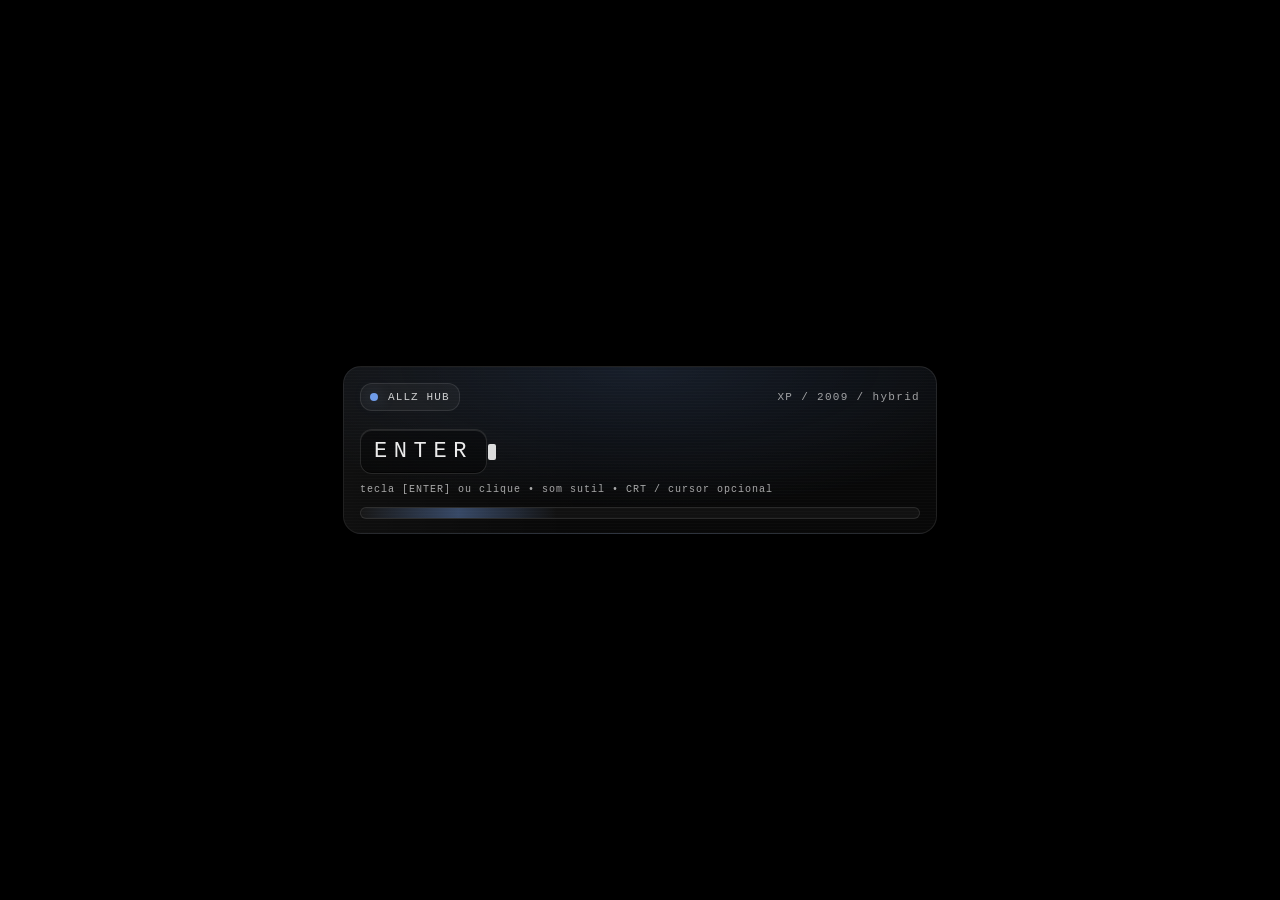
==== commit dacf9fd2: "index.html" ====
--- a/projeto/index.html
+++ b/projeto/index.html
@@ -7,30 +7,29 @@
 
   <style>
     /* =========================
-       ALLZ HUB V2 — XP/2009 FUSION
-       (mantém lógica e IDs)
+       ALLZ HUB — V3 (XP/2009 + dark intencional)
+       Mantém estrutura funcional: ENTER, vídeo, áudio, Lanyard, modal, playlists públicas.
        ========================= */
 
     :root{
-      /* XP-ish stacks */
       --ui: Tahoma, "Segoe UI", Verdana, Arial, system-ui, -apple-system, sans-serif;
       --mono: "Lucida Console", Consolas, ui-monospace, SFMono-Regular, Menlo, Monaco, "Courier New", monospace;
 
       --radius: 16px;
       --radius2: 12px;
 
-      /* status */
       --good:#3ad97a;
       --idle:#f3c645;
       --dnd:#ff4d4d;
       --offline:#7a7f8c;
 
-      /* grid/noise */
-      --gridA: rgba(255,255,255,.035);
+      --gridA: rgba(255,255,255,.030);
       --gridB: rgba(0,0,0,.06);
 
-      /* crt lines */
       --crtLines: rgba(255,255,255,.05);
+
+      /* control */
+      --dockW: 360px;
     }
 
     /* ========= THEMES ========= */
@@ -38,13 +37,13 @@
       --page:#04050a;
       --page2:#070814;
 
-      --panel: rgba(10,12,18,.62);
-      --panel2: rgba(10,12,18,.56);
+      --panel: rgba(10,12,18,.66);
+      --panel2: rgba(10,12,18,.58);
       --win: rgba(10,12,18,.92);
 
       --bar: rgba(255,255,255,.10);
-      --edge: rgba(255,255,255,.15);
-      --edge2: rgba(255,255,255,.09);
+      --edge: rgba(255,255,255,.16);
+      --edge2: rgba(255,255,255,.10);
 
       --t: rgba(255,255,255,.92);
       --m: rgba(255,255,255,.58);
@@ -52,29 +51,31 @@
       --particle: rgba(255,255,255,0.14);
       --dotRing: rgba(0,0,0,.28);
 
-      --xpBlue: rgba(120,170,255,.18);
-      --xpBlue2: rgba(120,170,255,.10);
-
-      --shadow: rgba(0,0,0,.52);
-      --shadow2: rgba(0,0,0,.34);
+      --xpBlue: rgba(120,170,255,.22);
+      --xpBlue2: rgba(120,170,255,.12);
+
+      --shadow: rgba(0,0,0,.62);
+      --shadow2: rgba(0,0,0,.38);
 
       --btnBg: rgba(255,255,255,.07);
-      --btnBg2: rgba(255,255,255,.11);
-
-      --videoFrame: rgba(0,0,0,.50);
+      --btnBg2: rgba(255,255,255,.12);
+
+      --videoFrame: rgba(0,0,0,.54);
 
       --bevelHi: rgba(255,255,255,.16);
-      --bevelLo: rgba(0,0,0,.52);
+      --bevelLo: rgba(0,0,0,.56);
       --bevelEdge: rgba(255,255,255,.08);
+
+      --crtLines: rgba(255,255,255,.05);
     }
 
     body[data-theme="xp"]{
-      --page:#e9edf3;
-      --page2:#f6f7fb;
-
-      --panel: rgba(255,255,255,.82);
-      --panel2: rgba(255,255,255,.76);
-      --win: rgba(245,247,252,.98);
+      --page:#e3e5e2;   /* menos branco puro */
+      --page2:#f1f0ea;
+
+      --panel: rgba(255,255,255,.86);
+      --panel2: rgba(255,255,255,.80);
+      --win: rgba(248,248,242,.98);
 
       --bar: rgba(0,0,0,.07);
       --edge: rgba(0,0,0,.18);
@@ -86,18 +87,18 @@
       --particle: rgba(0,0,0,0.10);
       --dotRing: rgba(255,255,255,.95);
 
-      --xpBlue: rgba(25,80,190,.20);
+      --xpBlue: rgba(25,80,190,.22);
       --xpBlue2: rgba(25,80,190,.12);
 
       --shadow: rgba(0,0,0,.18);
       --shadow2: rgba(0,0,0,.12);
 
-      --btnBg: rgba(255,255,255,.88);
-      --btnBg2: rgba(255,255,255,.96);
+      --btnBg: rgba(255,255,255,.92);
+      --btnBg2: rgba(255,255,255,.98);
 
       --videoFrame: rgba(255,255,255,.92);
 
-      --bevelHi: rgba(255,255,255,.70);
+      --bevelHi: rgba(255,255,255,.78);
       --bevelLo: rgba(0,0,0,.18);
       --bevelEdge: rgba(0,0,0,.06);
 
@@ -108,8 +109,8 @@
       --page:#eef1f7;
       --page2:#f8f9fc;
 
-      --panel: rgba(255,255,255,.78);
-      --panel2: rgba(255,255,255,.72);
+      --panel: rgba(255,255,255,.80);
+      --panel2: rgba(255,255,255,.74);
       --win: rgba(12,14,20,.92);
 
       --bar: rgba(0,0,0,.07);
@@ -125,16 +126,16 @@
       --xpBlue: rgba(25,80,190,.18);
       --xpBlue2: rgba(25,80,190,.10);
 
-      --shadow: rgba(0,0,0,.28);
+      --shadow: rgba(0,0,0,.34);
       --shadow2: rgba(0,0,0,.18);
 
-      --btnBg: rgba(255,255,255,.90);
-      --btnBg2: rgba(255,255,255,.97);
-
-      --videoFrame: rgba(0,0,0,.45);
+      --btnBg: rgba(255,255,255,.92);
+      --btnBg2: rgba(255,255,255,.98);
+
+      --videoFrame: rgba(0,0,0,.48);
 
       --bevelHi: rgba(255,255,255,.22);
-      --bevelLo: rgba(0,0,0,.48);
+      --bevelLo: rgba(0,0,0,.50);
       --bevelEdge: rgba(0,0,0,.06);
 
       --crtLines: rgba(255,255,255,.05);
@@ -151,18 +152,22 @@
         linear-gradient(180deg, var(--page), var(--page2));
     }
 
-    /* vignette + old web texture */
+    /* vignette + pixel grid texture */
     body::before{
       content:"";
       position:fixed; inset:0;
       pointer-events:none;
       background:
-        radial-gradient(1200px 900px at 50% 40%, transparent 40%, rgba(0,0,0,.25) 92%),
+        radial-gradient(1200px 900px at 50% 40%, transparent 42%, rgba(0,0,0,.28) 94%),
         linear-gradient(transparent 0, transparent 2px, var(--gridA) 2px, var(--gridA) 3px) 0 0/100% 6px,
         linear-gradient(90deg, transparent 0, transparent 2px, var(--gridB) 2px, var(--gridB) 3px) 0 0/8px 100%;
-      opacity:.80;
+      opacity:.82;
       mix-blend-mode:overlay;
       z-index:1;
+    }
+    body[data-theme="xp"]::before{
+      opacity:.55;
+      mix-blend-mode:multiply;
     }
 
     /* particles canvas */
@@ -189,6 +194,53 @@
     }
     .crt.on{ opacity:1; }
 
+    /* Screen flash (theme swap) */
+    .flash{
+      position:fixed; inset:0;
+      pointer-events:none;
+      opacity:0;
+      background: radial-gradient(800px 500px at 50% 40%, rgba(255,255,255,.18), transparent 65%);
+      z-index:7;
+      transition: opacity .16s ease;
+    }
+    .flash.on{ opacity:1; }
+
+    /* ================= Cursor XP (optional) ================= */
+    body[data-cursor="xp"]{
+      cursor: url("data:image/svg+xml;utf8,\
+<svg xmlns='http://www.w3.org/2000/svg' width='32' height='32'>\
+<path d='M6 2 L6 24 L11 19 L14 30 L18 28 L15 18 L22 18 Z' fill='white' stroke='black' stroke-width='2'/>\
+</svg>") 4 2, auto;
+    }
+    body[data-cursor="xp"] button,
+    body[data-cursor="xp"] .toolbtn,
+    body[data-cursor="xp"] .xbtn,
+    body[data-cursor="xp"] [role="button"]{
+      cursor: url("data:image/svg+xml;utf8,\
+<svg xmlns='http://www.w3.org/2000/svg' width='32' height='32'>\
+<path d='M6 2 L6 24 L11 19 L14 30 L18 28 L15 18 L22 18 Z' fill='white' stroke='black' stroke-width='2'/>\
+</svg>") 4 2, pointer;
+    }
+
+    /* click ripple */
+    .clickFx{
+      position:fixed;
+      width:18px;height:18px;
+      border-radius:999px;
+      border:2px solid rgba(120,170,255,.55);
+      transform:translate(-50%,-50%) scale(0.4);
+      opacity:.0;
+      pointer-events:none;
+      z-index:9;
+      animation: clickPop .34s ease forwards;
+      mix-blend-mode:screen;
+    }
+    @keyframes clickPop{
+      0%{ opacity:.0; transform:translate(-50%,-50%) scale(0.3); }
+      20%{ opacity:.9; }
+      100%{ opacity:0; transform:translate(-50%,-50%) scale(2.2); }
+    }
+
     /* ================= ENTER ================= */
     .enter{
       position:fixed; inset:0;
@@ -198,7 +250,6 @@
       z-index:50;
       user-select:none;
     }
-
     .enterCard{
       width:min(560px, 92vw);
       border-radius:18px;
@@ -242,7 +293,6 @@
       background:rgba(120,170,255,.9);
       box-shadow:0 0 16px rgba(120,170,255,.35);
     }
-
     .enterWord{
       margin:18px 0 10px;
       font-family:var(--mono);
@@ -269,7 +319,6 @@
       border-radius:2px;
     }
     @keyframes blink{ 50%{opacity:0} }
-
     .enterHint{
       font-family:var(--mono);
       font-size:10px;
@@ -278,6 +327,29 @@
       opacity:.92;
       z-index:2;
       position:relative;
+    }
+
+    /* fake boot strip */
+    .bootline{
+      margin-top:12px;
+      height:10px;
+      border-radius:999px;
+      border:1px solid rgba(255,255,255,.10);
+      background: rgba(255,255,255,.04);
+      overflow:hidden;
+      position:relative;
+      z-index:2;
+    }
+    .bootline > i{
+      display:block;
+      height:100%;
+      width:35%;
+      background: linear-gradient(90deg, transparent, rgba(120,170,255,.35), transparent);
+      animation: bootSweep 1.1s linear infinite;
+    }
+    @keyframes bootSweep{
+      0%{ transform: translateX(-60%); }
+      100%{ transform: translateX(260%); }
     }
 
     /* ================= APP ================= */
@@ -302,8 +374,6 @@
       backdrop-filter: blur(7px);
       position:relative;
     }
-
-    /* stronger bevel (XP look) */
     .xpWindow::after{
       content:"";
       position:absolute; inset:0;
@@ -317,7 +387,7 @@
       opacity:.95;
     }
 
-    /* titlebar: XP-ish */
+    /* titlebar */
     .xpBar{
       display:flex; align-items:center; justify-content:space-between;
       padding:9px 10px;
@@ -339,11 +409,9 @@
       white-space:nowrap;
     }
     .xpTitle strong{
-      font-family:var(--ui);
-      font-weight:700;
-      letter-spacing:.04em;
-    }
-
+      font-weight:800;
+      letter-spacing:.06em;
+    }
     .xpOrb{
       width:14px;height:14px;border-radius:6px;
       border:1px solid var(--edge2);
@@ -415,13 +483,25 @@
       opacity:.55;
       pointer-events:none;
     }
+    .toolbtn::after{
+      content:"";
+      position:absolute;
+      left:0; top:0; bottom:0;
+      width:0px;
+      background: rgba(120,170,255,.55);
+      opacity:.0;
+      transition: opacity .10s ease, width .10s ease;
+    }
     .toolbtn:hover{ transform:translateY(-1px); background: var(--btnBg2); }
+    .toolbtn:active{ transform:translateY(0px); }
+
     .toolbtn.active{
       outline:2px solid rgba(120,170,255,.22);
       background:
         linear-gradient(180deg, rgba(120,170,255,.16), transparent 70%),
         var(--btnBg2);
     }
+    .toolbtn.active::after{ opacity:.55; width:4px; }
 
     .toolLeft{ display:flex; align-items:center; gap:10px; min-width:0; position:relative; z-index:2; }
     .toolTag{
@@ -433,7 +513,7 @@
       opacity:.9;
     }
 
-    /* XP 16px icon tile (SVG embutido) */
+    /* icon tile */
     .ico{
       width:18px; height:18px;
       border-radius:4px;
@@ -450,17 +530,14 @@
       background-size:16px 16px;
       background-repeat:no-repeat;
       image-rendering: pixelated;
-      filter: none;
-    }
-
-    /* icon set */
+    }
     .toolbtn[data-view="social"] .ico::before{
       background-image:url("data:image/svg+xml;utf8,\
 <svg xmlns='http://www.w3.org/2000/svg' width='16' height='16'>\
 <rect x='1' y='2' width='14' height='12' rx='2' fill='%232a5bd7'/>\
 <rect x='2' y='3' width='12' height='3' fill='%23ffffff' opacity='0.35'/>\
-<circle cx='6' cy='8' r='2' fill='%23ffffff'/>\
-<rect x='9' y='7' width='4' height='2' fill='%23ffffff'/>\
+<circle cx='6' cy='9' r='2' fill='%23ffffff'/>\
+<rect x='9' y='8' width='4' height='2' fill='%23ffffff'/>\
 </svg>");
     }
     .toolbtn[data-view="archives"] .ico::before{
@@ -498,13 +575,13 @@
       padding:10px 12px 12px;
       border-top:1px solid var(--edge2);
       display:flex;
-      align-items:center;
-      gap:10px;
+      flex-direction:column;
+      gap:8px;
       background: linear-gradient(180deg, transparent, rgba(0,0,0,.06));
       position:relative;
       z-index:1;
     }
-
+    .dRow{ display:flex; align-items:center; gap:10px; }
     .dA{
       width:40px;height:40px;border-radius:10px;
       border:1px solid var(--edge);
@@ -523,26 +600,29 @@
       flex:0 0 auto;
     }
     .dName{
-      font-family:var(--ui);
-      font-weight:700;
+      font-weight:800;
       font-size:12px;
-      letter-spacing:.04em;
+      letter-spacing:.06em;
       white-space:nowrap;
       overflow:hidden;
       text-overflow:ellipsis;
       max-width:175px;
     }
-    .dUser,.dStatus{
+    .dUser,.dStatus,.dAct{
       font-family:var(--mono);
       font-size:10px;
       color:var(--m);
-      letter-spacing:.06em;
+      letter-spacing:.08em;
       margin-top:3px;
       text-transform:lowercase;
       white-space:nowrap;
       overflow:hidden;
       text-overflow:ellipsis;
-      max-width:200px;
+      max-width:245px;
+    }
+    .dAct{
+      margin-top:0;
+      opacity:.92;
     }
 
     /* ================= MAIN ================= */
@@ -550,10 +630,9 @@
 
     .crumb{
       display:flex; align-items:center; gap:10px;
-      font-family:var(--ui);
-      font-weight:700;
+      font-weight:800;
       font-size:12px;
-      letter-spacing:.04em;
+      letter-spacing:.06em;
       opacity:.98;
       user-select:none;
     }
@@ -571,8 +650,7 @@
       padding:7px 10px;
       border-radius:10px;
       cursor:pointer;
-      font-family:var(--ui);
-      font-weight:700;
+      font-weight:800;
       font-size:11px;
       letter-spacing:.06em;
       user-select:none;
@@ -583,11 +661,63 @@
       transition: transform .08s ease, background .10s ease;
       position:relative;
       z-index:1;
+      display:flex;
+      gap:8px;
+      align-items:center;
     }
     .btn:hover{ background: var(--btnBg2); transform: translateY(-1px); }
     .btn:active{ transform: translateY(0px); }
 
-    /* XP menubar vibe */
+    /* theme status badge (não parece botão) */
+    .badge{
+      border:1px solid var(--edge2);
+      background: rgba(120,170,255,.10);
+      color:var(--t);
+      padding:6px 10px;
+      border-radius:999px;
+      font-family:var(--mono);
+      font-size:10px;
+      letter-spacing:.10em;
+      opacity:.92;
+      user-select:none;
+      box-shadow: inset 0 1px 0 rgba(255,255,255,.08);
+    }
+
+    .icoVol{
+      width:14px;height:14px;
+      display:inline-block;
+      background-size:14px 14px;
+      background-repeat:no-repeat;
+      image-rendering: pixelated;
+      filter:none;
+      opacity:.95;
+    }
+    .icoVol.on{
+      background-image:url("data:image/svg+xml;utf8,\
+<svg xmlns='http://www.w3.org/2000/svg' width='14' height='14'>\
+<path d='M2 6h2l3-3v8L4 8H2z' fill='%23ffffff'/>\
+<path d='M10 4c1 1 1 5 0 6' stroke='%23ffffff' stroke-width='1.2' fill='none'/>\
+<path d='M11.6 2.8c1.8 2 1.8 6.4 0 8.4' stroke='%23ffffff' stroke-width='1.2' fill='none' opacity='0.9'/>\
+</svg>");
+    }
+    .icoVol.off{
+      background-image:url("data:image/svg+xml;utf8,\
+<svg xmlns='http://www.w3.org/2000/svg' width='14' height='14'>\
+<path d='M2 6h2l3-3v8L4 8H2z' fill='%23ffffff'/>\
+<path d='M9 5l3 4' stroke='%23ffffff' stroke-width='1.4'/>\
+<path d='M12 5l-3 4' stroke='%23ffffff' stroke-width='1.4'/>\
+</svg>");
+    }
+    body[data-theme="xp"] .icoVol.on,
+    body[data-theme="xp"] .icoVol.off{
+      filter: invert(1);
+    }
+    body[data-theme="mix"] .icoVol.on,
+    body[data-theme="mix"] .icoVol.off{
+      filter: invert(1);
+    }
+
+    /* menubar */
     .menubar{
       padding:7px 10px;
       border-bottom:1px solid var(--edge2);
@@ -603,12 +733,10 @@
       background: linear-gradient(180deg, rgba(255,255,255,.06), transparent);
     }
     .menubar > div{
-      font-family:var(--ui);
       font-size:12px;
       padding:4px 10px;
       border-radius:8px;
       color:var(--m);
-      position:relative;
       cursor:default;
     }
     .menubar > div:hover{
@@ -616,15 +744,49 @@
       color: var(--t);
     }
 
-    /* stage */
+    /* stage — agora sem vazio: vira layout 2 colunas */
     .stage{
       flex:1;
-      display:grid;
-      place-items:center;
-      padding:16px;
+      padding:14px;
       box-sizing:border-box;
       position:relative;
       z-index:1;
+      display:grid;
+      grid-template-columns: 1fr var(--dockW);
+      gap:14px;
+      align-items:stretch;
+    }
+    @media (max-width: 1100px){
+      :root{ --dockW: 320px; }
+    }
+    @media (max-width: 980px){
+      body{ overflow:auto; }
+      .app{ grid-template-columns: 1fr; overflow:auto; height:auto; min-height:100%; }
+      .stage{ grid-template-columns: 1fr; }
+    }
+
+    .centerCol{
+      display:grid;
+      place-items:center;
+      border:1px solid var(--edge2);
+      border-radius:14px;
+      background: rgba(0,0,0,.06);
+      position:relative;
+      overflow:hidden;
+      box-shadow: 0 18px 55px var(--shadow2);
+    }
+    body[data-theme="dark"] .centerCol{
+      background: rgba(0,0,0,.12);
+    }
+    .centerCol::before{
+      content:"";
+      position:absolute; inset:0;
+      pointer-events:none;
+      opacity:.55;
+      background:
+        radial-gradient(600px 320px at 50% 15%, rgba(120,170,255,.14), transparent 60%),
+        linear-gradient(90deg, rgba(255,255,255,.05), transparent 40%),
+        repeating-linear-gradient(0deg, rgba(255,255,255,.03) 0 1px, transparent 1px 3px);
     }
 
     .videoShell{
@@ -636,6 +798,7 @@
       box-shadow:0 34px 95px var(--shadow);
       position:relative;
       overflow:hidden;
+      z-index:1;
     }
     .videoShell::before{
       content:"";
@@ -661,6 +824,34 @@
       object-fit:contain;
       background:#000;
       display:block;
+    }
+
+    /* analog grain + vhs noise (toggleable by class on videoShell) */
+    .videoShell.grain::after{
+      content:"";
+      position:absolute; inset:0;
+      pointer-events:none;
+      background:
+        repeating-linear-gradient(180deg, rgba(255,255,255,.03) 0 1px, transparent 1px 3px),
+        radial-gradient(800px 450px at 50% 40%, transparent 45%, rgba(0,0,0,.24) 92%);
+      opacity:.35;
+      mix-blend-mode:overlay;
+    }
+    .videoShell.vhs::after{
+      content:"";
+      position:absolute; inset:0;
+      pointer-events:none;
+      background:
+        repeating-linear-gradient(0deg, rgba(255,255,255,.02) 0 1px, transparent 1px 2px),
+        linear-gradient(90deg, transparent 0, rgba(255,255,255,.05) 35%, transparent 70%);
+      opacity:.42;
+      mix-blend-mode:overlay;
+      animation: vhsJitter 2.6s ease-in-out infinite;
+    }
+    @keyframes vhsJitter{
+      0%,100%{ transform: translateX(0px); }
+      45%{ transform: translateX(-1px); }
+      55%{ transform: translateX(1px); }
     }
 
     /* tape strip */
@@ -717,6 +908,95 @@
     .hud .br{ position:absolute; bottom:10px; right:12px; opacity:.78; text-align:right; }
     .hudSmall{ font-size:10px; opacity:.84; }
 
+    /* right dock (widgets) */
+    .dock{
+      border:1px solid var(--edge2);
+      border-radius:14px;
+      background: rgba(0,0,0,.06);
+      overflow:hidden;
+      box-shadow: 0 18px 55px var(--shadow2);
+      position:relative;
+    }
+    body[data-theme="dark"] .dock{ background: rgba(0,0,0,.12); }
+    .dock::before{
+      content:"";
+      position:absolute; inset:0;
+      pointer-events:none;
+      opacity:.55;
+      background: linear-gradient(90deg, rgba(255,255,255,.05), transparent 44%);
+    }
+    .dockHead{
+      padding:10px 10px;
+      border-bottom:1px solid var(--edge2);
+      display:flex;
+      align-items:center;
+      justify-content:space-between;
+      gap:10px;
+      position:relative;
+      z-index:1;
+      background: linear-gradient(180deg, rgba(0,0,0,.06), transparent);
+      font-weight:800;
+      letter-spacing:.06em;
+      font-size:12px;
+      opacity:.95;
+    }
+    body[data-theme="dark"] .dockHead{
+      background: linear-gradient(180deg, rgba(255,255,255,.06), transparent);
+    }
+    .dockBody{
+      padding:10px;
+      display:flex;
+      flex-direction:column;
+      gap:10px;
+      position:relative;
+      z-index:1;
+      height:calc(100% - 44px);
+      overflow:auto;
+    }
+    .widget{
+      border:1px solid var(--edge2);
+      border-radius:12px;
+      background: rgba(255,255,255,.03);
+      overflow:hidden;
+      box-shadow: inset 0 1px 0 rgba(255,255,255,.05);
+    }
+    body[data-theme="xp"] .widget,
+    body[data-theme="mix"] .widget{ background: rgba(255,255,255,.70); }
+    .wTop{
+      padding:8px 10px;
+      border-bottom:1px solid var(--edge2);
+      font-family:var(--mono);
+      font-size:10px;
+      letter-spacing:.10em;
+      color:var(--m);
+      display:flex;
+      justify-content:space-between;
+      gap:10px;
+    }
+    .wBody{ padding:10px; }
+    .wLine{ font-family:var(--mono); font-size:10px; letter-spacing:.08em; color:var(--m); }
+    .wMain{ margin-top:6px; font-weight:800; font-size:12px; letter-spacing:.06em; }
+    .wSmall{ margin-top:6px; font-family:var(--mono); font-size:10px; letter-spacing:.08em; color:var(--m); }
+
+    .kv{
+      display:grid;
+      grid-template-columns: 1fr auto;
+      gap:8px 10px;
+      margin-top:8px;
+      font-family:var(--mono);
+      font-size:10px;
+      letter-spacing:.08em;
+      color:var(--m);
+    }
+    .kv b{ color:var(--t); font-weight:800; }
+
+    .miniBtns{
+      display:flex;
+      gap:8px;
+      flex-wrap:wrap;
+      margin-top:10px;
+    }
+
     /* ================= MODAL ================= */
     .overlay{
       position:fixed; inset:0;
@@ -730,7 +1010,7 @@
     }
 
     .window{
-      width:min(980px, 100%);
+      width:min(1060px, 100%);
       border-radius: 16px;
       border:1px solid var(--edge);
       background: var(--win);
@@ -758,10 +1038,9 @@
       background:
         linear-gradient(180deg, var(--bar), transparent),
         radial-gradient(700px 60px at 20% 0%, var(--xpBlue2), transparent 70%);
-      font-family:var(--ui);
-      font-weight:700;
+      font-weight:800;
       font-size:12px;
-      letter-spacing:.04em;
+      letter-spacing:.06em;
       position:relative;
       z-index:1;
     }
@@ -804,12 +1083,41 @@
       color:var(--m);
     }
 
-    /* ================= PLAYLISTS ================= */
+    .btnBevel{
+      border:1px solid var(--edge);
+      background: var(--btnBg);
+      color:var(--t);
+      padding:7px 10px;
+      border-radius:10px;
+      cursor:pointer;
+      font-weight:800;
+      font-size:11px;
+      letter-spacing:.06em;
+      user-select:none;
+      white-space:nowrap;
+      box-shadow:
+        inset 0 1px 0 var(--bevelHi),
+        inset 0 -1px 0 var(--bevelLo);
+      transition: transform .08s ease, background .10s ease;
+    }
+    .btnBevel:hover{ background: var(--btnBg2); transform: translateY(-1px); }
+    .btnBevel:active{ transform: translateY(0px); }
+
+    .btnBevel.small{
+      padding:6px 8px;
+      font-size:10px;
+      letter-spacing:.08em;
+      font-family:var(--mono);
+      font-weight:700;
+      opacity:.95;
+    }
+
+    /* ================= PLAYLISTS — WINAMP/WMP layout ================= */
     .plWrap{
       display:grid;
       grid-template-columns: 320px 1fr;
       gap:14px;
-      min-height:540px;
+      min-height:560px;
     }
     @media (max-width: 980px){
       .plWrap{ grid-template-columns: 1fr; }
@@ -823,16 +1131,15 @@
       position:relative;
       box-shadow: 0 16px 44px var(--shadow2);
     }
-    body[data-theme="xp"] .plCol{ background: rgba(255,255,255,.82); }
+    body[data-theme="xp"] .plCol{ background: rgba(255,255,255,.84); }
     body[data-theme="mix"] .plCol{ background: rgba(255,255,255,.76); }
 
     .plColHead{
       padding:9px 10px;
       border-bottom:1px solid var(--edge2);
-      font-family:var(--ui);
-      font-weight:700;
+      font-weight:800;
       font-size:12px;
-      letter-spacing:.04em;
+      letter-spacing:.06em;
       color:var(--m);
       display:flex;
       align-items:center;
@@ -848,6 +1155,9 @@
       padding:10px;
       overflow:auto;
       max-height:520px;
+      display:flex;
+      flex-direction:column;
+      gap:10px;
     }
 
     .plItem{
@@ -867,13 +1177,15 @@
     }
     body[data-theme="xp"] .plItem,
     body[data-theme="mix"] .plItem{ background: rgba(0,0,0,.04); }
-    .plItem:hover{
-      transform: translateY(-1px);
-      background: rgba(120,170,255,.10);
+    .plItem:hover{ transform: translateY(-1px); background: rgba(120,170,255,.10); }
+
+    .plItem.active{
+      outline:2px solid rgba(120,170,255,.30);
+      background: rgba(120,170,255,.12);
     }
 
     .plCover{
-      width:42px;height:42px;border-radius:10px;
+      width:44px;height:44px;border-radius:10px;
       border:1px solid var(--edge2);
       background:
         linear-gradient(180deg, rgba(255,255,255,.10), transparent),
@@ -884,20 +1196,15 @@
       font-family:var(--mono);
       font-size:12px;
       opacity:.9;
-    }
-    body[data-theme="xp"] .plCover,
-    body[data-theme="mix"] .plCover{
-      background:
-        linear-gradient(180deg, rgba(255,255,255,.55), transparent),
-        rgba(25,80,190,.10);
-    }
+      overflow:hidden;
+    }
+    .plCover img{ width:100%; height:100%; object-fit:cover; display:block; }
 
     .plMeta{ min-width:0; display:flex; flex-direction:column; gap:4px; }
     .plName{
-      font-family:var(--ui);
-      font-weight:700;
+      font-weight:900;
       font-size:12px;
-      letter-spacing:.02em;
+      letter-spacing:.04em;
       white-space:nowrap;
       overflow:hidden;
       text-overflow:ellipsis;
@@ -910,133 +1217,486 @@
       letter-spacing:.08em;
     }
 
-    .plCenter{
+    /* right player */
+    .playerWrap{
       padding:14px;
-      overflow:auto;
-      max-height:560px;
-    }
-
-    .plGrid{
       display:grid;
-      grid-template-columns: repeat(auto-fill, minmax(190px, 1fr));
-      gap:12px;
-      margin-top:12px;
-    }
-
-    .plCard{
+      grid-template-columns: 220px 1fr;
+      gap:14px;
+      align-items:start;
+    }
+    @media (max-width: 980px){
+      .playerWrap{ grid-template-columns: 1fr; }
+    }
+
+    .coverBig{
       border:1px solid var(--edge2);
-      background: rgba(0,0,0,.12);
       border-radius:14px;
       overflow:hidden;
-      box-shadow:0 16px 42px var(--shadow2);
-      cursor:pointer;
-      user-select:none;
+      background: rgba(0,0,0,.18);
+      box-shadow:0 18px 55px var(--shadow2);
+      aspect-ratio:1/1;
+      display:grid;
+      place-items:center;
       position:relative;
-      transition: transform .10s ease, background .10s ease;
-    }
-    .plCard::after{
-      content:"";
-      position:absolute; inset:0;
-      pointer-events:none;
-      border-radius:inherit;
+    }
+    .coverBig img{ width:100%; height:100%; object-fit:cover; display:block; }
+    .coverBig .fallback{
+      font-family:var(--mono);
+      letter-spacing:.10em;
+      opacity:.75;
+    }
+
+    .playerPanel{
+      border:1px solid var(--edge2);
+      border-radius:14px;
+      overflow:hidden;
+      background: rgba(0,0,0,.10);
+      box-shadow:0 18px 55px var(--shadow2);
+    }
+    body[data-theme="xp"] .playerPanel,
+    body[data-theme="mix"] .playerPanel{ background: rgba(255,255,255,.82); }
+
+    .ppTop{
+      padding:9px 10px;
+      border-bottom:1px solid var(--edge2);
+      display:flex;
+      justify-content:space-between;
+      align-items:center;
+      gap:10px;
+      background: linear-gradient(180deg, rgba(0,0,0,.06), transparent);
+      color:var(--m);
+      font-family:var(--mono);
+      font-size:10px;
+      letter-spacing:.10em;
+    }
+    body[data-theme="dark"] .ppTop{ background: linear-gradient(180deg, rgba(255,255,255,.06), transparent); }
+
+    .ppBody{ padding:12px; }
+
+    .trackTitle{
+      font-weight:900;
+      font-size:14px;
+      letter-spacing:.06em;
+    }
+    .trackSub{
+      margin-top:6px;
+      font-family:var(--mono);
+      font-size:10px;
+      letter-spacing:.08em;
+      color:var(--m);
+    }
+
+    .controls{
+      display:flex;
+      gap:10px;
+      align-items:center;
+      margin-top:12px;
+      flex-wrap:wrap;
+    }
+    .ctrlBtn{
+      width:40px;height:32px;
+      border-radius:10px;
+      border:1px solid var(--edge);
+      background: var(--btnBg);
       box-shadow:
         inset 0 1px 0 var(--bevelHi),
         inset 0 -1px 0 var(--bevelLo);
+      cursor:pointer;
+      display:grid;
+      place-items:center;
+      user-select:none;
+      transition: transform .08s ease, background .10s ease;
+      font-family:var(--mono);
+      font-size:12px;
+    }
+    .ctrlBtn:hover{ background: var(--btnBg2); transform: translateY(-1px); }
+    .ctrlBtn:active{ transform: translateY(0px); }
+
+    .seek{
+      flex:1;
+      min-width:220px;
+      height:10px;
+      border-radius:999px;
+      border:1px solid var(--edge2);
+      background: rgba(0,0,0,.18);
+      overflow:hidden;
+      position:relative;
+    }
+    body[data-theme="xp"] .seek,
+    body[data-theme="mix"] .seek{ background: rgba(0,0,0,.06); }
+    .seek .fill{
+      height:100%;
+      width:0%;
+      background: linear-gradient(90deg, rgba(120,170,255,.25), rgba(120,170,255,.55));
+      box-shadow: inset 0 1px 0 rgba(255,255,255,.10);
+    }
+    .timeRow{
+      display:flex;
+      justify-content:space-between;
+      margin-top:8px;
+      font-family:var(--mono);
+      font-size:10px;
+      letter-spacing:.08em;
+      color:var(--m);
+    }
+
+    .eq{
+      margin-top:12px;
+      display:flex;
+      align-items:flex-end;
+      gap:4px;
+      height:22px;
+    }
+    .eq i{
+      display:block;
+      width:6px;
+      height:30%;
+      border-radius:3px;
+      background: rgba(120,170,255,.40);
+      opacity:.85;
+      animation: eqIdle 1.4s ease-in-out infinite;
+    }
+    .eq i:nth-child(2){ animation-delay:.12s; }
+    .eq i:nth-child(3){ animation-delay:.22s; }
+    .eq i:nth-child(4){ animation-delay:.32s; }
+    .eq i:nth-child(5){ animation-delay:.18s; }
+    .eq i:nth-child(6){ animation-delay:.28s; }
+    .eq i:nth-child(7){ animation-delay:.10s; }
+    .eq i:nth-child(8){ animation-delay:.24s; }
+    .eq i:nth-child(9){ animation-delay:.36s; }
+
+    @keyframes eqIdle{
+      0%,100%{ height:25%; opacity:.65; }
+      50%{ height:70%; opacity:.92; }
+    }
+
+    .eq.playing i{
+      animation-name: eqPlay;
+      animation-duration: .65s;
+    }
+    @keyframes eqPlay{
+      0%,100%{ height:20%; opacity:.70; }
+      50%{ height:95%; opacity:1; }
+    }
+
+    /* WMP frame for spotify embed fallback */
+    .wmpFrame{
+      margin-top:12px;
+      border:1px solid var(--edge2);
+      border-radius:14px;
+      overflow:hidden;
+      background: rgba(0,0,0,.20);
+      display:none;
+    }
+    body[data-theme="xp"] .wmpFrame,
+    body[data-theme="mix"] .wmpFrame{ background: rgba(255,255,255,.90); }
+    .wmpFrameHead{
+      padding:8px 10px;
+      border-bottom:1px solid var(--edge2);
+      font-family:var(--mono);
+      font-size:10px;
+      letter-spacing:.10em;
+      color:var(--m);
+      display:flex;
+      justify-content:space-between;
+      gap:10px;
+    }
+    .wmpFrame iframe{ width:100%; height:360px; border:0; display:block; }
+
+    /* ================= ARQUIVOS ================= */
+    .filesWrap{
+      display:grid;
+      grid-template-columns: 260px 1fr;
+      gap:14px;
+      min-height:560px;
+    }
+    @media (max-width: 980px){
+      .filesWrap{ grid-template-columns: 1fr; }
+    }
+
+    .filesNav{
+      border:1px solid var(--edge2);
+      border-radius:14px;
+      overflow:hidden;
+      background: rgba(0,0,0,.10);
+      box-shadow:0 16px 44px var(--shadow2);
+    }
+    body[data-theme="xp"] .filesNav,
+    body[data-theme="mix"] .filesNav{ background: rgba(255,255,255,.82); }
+
+    .filesNavHead{
+      padding:9px 10px;
+      border-bottom:1px solid var(--edge2);
+      font-family:var(--mono);
+      font-size:10px;
+      letter-spacing:.10em;
+      color:var(--m);
+      display:flex;
+      justify-content:space-between;
+      gap:10px;
+      background: linear-gradient(180deg, rgba(0,0,0,.06), transparent);
+    }
+    body[data-theme="dark"] .filesNavHead{
+      background: linear-gradient(180deg, rgba(255,255,255,.06), transparent);
+    }
+
+    .filesNavList{
+      padding:10px;
+      display:flex;
+      flex-direction:column;
+      gap:10px;
+    }
+
+    .filesTab{
+      display:flex;
+      align-items:center;
+      justify-content:space-between;
+      gap:10px;
+      padding:10px;
+      border-radius:12px;
+      border:1px solid var(--edge2);
+      background: rgba(0,0,0,.08);
+      cursor:pointer;
+      user-select:none;
+      box-shadow: inset 0 1px 0 rgba(255,255,255,.06);
+    }
+    body[data-theme="xp"] .filesTab,
+    body[data-theme="mix"] .filesTab{ background: rgba(0,0,0,.04); }
+    .filesTab:hover{ background: rgba(120,170,255,.10); transform: translateY(-1px); }
+    .filesTab.active{
+      outline:2px solid rgba(120,170,255,.30);
+      background: rgba(120,170,255,.12);
+    }
+    .filesTab b{ letter-spacing:.06em; }
+    .filesTab span{
+      font-family:var(--mono);
+      font-size:10px;
+      letter-spacing:.08em;
+      color:var(--m);
+    }
+
+    .filesMain{
+      border:1px solid var(--edge2);
+      border-radius:14px;
+      overflow:hidden;
+      background: rgba(0,0,0,.10);
+      box-shadow:0 16px 44px var(--shadow2);
+    }
+    body[data-theme="xp"] .filesMain,
+    body[data-theme="mix"] .filesMain{ background: rgba(255,255,255,.82); }
+
+    .filesMainHead{
+      padding:10px;
+      border-bottom:1px solid var(--edge2);
+      display:flex;
+      align-items:center;
+      justify-content:space-between;
+      gap:10px;
+      background: linear-gradient(180deg, rgba(0,0,0,.06), transparent);
+    }
+    body[data-theme="dark"] .filesMainHead{
+      background: linear-gradient(180deg, rgba(255,255,255,.06), transparent);
+    }
+    .filesTitle{
+      font-weight:900;
+      letter-spacing:.06em;
+      font-size:12px;
       opacity:.92;
     }
-    body[data-theme="xp"] .plCard,
-    body[data-theme="mix"] .plCard{ background: rgba(255,255,255,.84); }
-    .plCard:hover{ transform: translateY(-2px); background: rgba(120,170,255,.10); }
-
-    .plCardImg{
-      aspect-ratio:1/1;
-      background:
-        linear-gradient(180deg, rgba(120,170,255,.16), transparent 65%),
-        rgba(0,0,0,.26);
-      display:grid; place-items:center;
-      overflow:hidden;
+
+    .filesMainBody{ padding:12px; }
+
+    /* XP-like control panel grid */
+    .cpGrid{
+      display:grid;
+      grid-template-columns: repeat(auto-fill, minmax(150px, 1fr));
+      gap:12px;
+    }
+    .cpItem{
+      border:1px solid var(--edge2);
+      border-radius:12px;
+      padding:10px;
+      background: rgba(255,255,255,.03);
+      cursor:pointer;
+      user-select:none;
+      box-shadow: inset 0 1px 0 rgba(255,255,255,.06);
+      transition: transform .08s ease, background .10s ease;
+      display:flex;
+      gap:10px;
+      align-items:flex-start;
+    }
+    body[data-theme="xp"] .cpItem,
+    body[data-theme="mix"] .cpItem{ background: rgba(255,255,255,.90); }
+    .cpItem:hover{ transform: translateY(-2px); background: rgba(120,170,255,.10); }
+
+    .cpIco{
+      width:34px;height:34px;border-radius:10px;
+      border:1px solid var(--edge2);
+      background: rgba(0,0,0,.10);
+      display:grid;
+      place-items:center;
       font-family:var(--mono);
-      opacity:.95;
-    }
-    body[data-theme="xp"] .plCardImg,
-    body[data-theme="mix"] .plCardImg{
-      background:
-        linear-gradient(180deg, rgba(25,80,190,.12), transparent 65%),
-        rgba(0,0,0,.06);
-    }
-
-    .plCardBody{ padding:10px; position:relative; z-index:1; }
-    .plCardTitle{
-      font-family:var(--ui);
-      font-weight:700;
       font-size:12px;
-      letter-spacing:.02em;
+      opacity:.9;
+      flex:0 0 auto;
+    }
+    body[data-theme="xp"] .cpIco{ background: rgba(25,80,190,.10); }
+
+    .cpMeta{ min-width:0; }
+    .cpMeta b{
+      display:block;
+      font-weight:900;
+      letter-spacing:.05em;
+      font-size:12px;
+    }
+    .cpMeta span{
+      display:block;
+      margin-top:4px;
+      font-family:var(--mono);
+      font-size:10px;
+      letter-spacing:.08em;
+      color:var(--m);
       white-space:nowrap;
       overflow:hidden;
       text-overflow:ellipsis;
     }
-    .plCardFoot{
-      margin-top:6px;
+
+    /* codex list (dark vibe) */
+    .codex{
+      display:grid;
+      grid-template-columns: 260px 1fr;
+      gap:12px;
+    }
+    @media (max-width: 980px){
+      .codex{ grid-template-columns: 1fr; }
+    }
+    .codexList{
+      border:1px solid var(--edge2);
+      border-radius:12px;
+      overflow:hidden;
+      background: rgba(0,0,0,.12);
+    }
+    body[data-theme="xp"] .codexList,
+    body[data-theme="mix"] .codexList{ background: rgba(255,255,255,.86); }
+
+    .codexItem{
+      padding:10px;
+      border-bottom:1px solid var(--edge2);
+      cursor:pointer;
+      user-select:none;
+      display:flex;
+      justify-content:space-between;
+      gap:10px;
+      align-items:center;
+    }
+    .codexItem:last-child{ border-bottom:0; }
+    .codexItem:hover{ background: rgba(120,170,255,.10); }
+    .codexItem.active{ background: rgba(120,170,255,.14); outline: 2px solid rgba(120,170,255,.25); outline-offset:-2px; }
+    .codexItem b{ font-weight:900; letter-spacing:.05em; }
+    .codexItem span{ font-family:var(--mono); font-size:10px; color:var(--m); letter-spacing:.08em; }
+
+    .codexPanel{
+      border:1px solid var(--edge2);
+      border-radius:12px;
+      overflow:hidden;
+      background: rgba(0,0,0,.10);
+    }
+    body[data-theme="xp"] .codexPanel,
+    body[data-theme="mix"] .codexPanel{ background: rgba(255,255,255,.86); }
+    .codexPanelTop{
+      padding:9px 10px;
+      border-bottom:1px solid var(--edge2);
       font-family:var(--mono);
       font-size:10px;
+      letter-spacing:.10em;
       color:var(--m);
-      letter-spacing:.08em;
-    }
-
-    .embedBox{
-      margin-top:14px;
+      display:flex;
+      justify-content:space-between;
+      gap:10px;
+    }
+    .codexPanelBody{ padding:12px; }
+    .codexPanelBody .big{ font-weight:900; letter-spacing:.06em; font-size:14px; }
+    .codexPanelBody .txt{ margin-top:10px; font-family:var(--ui); opacity:.95; line-height:1.45; }
+    .codexPanelBody .muted{ margin-top:10px; font-family:var(--mono); font-size:10px; letter-spacing:.08em; color:var(--m); }
+
+    /* ================= ADMIN ================= */
+    .adminWrap{
       border:1px solid var(--edge2);
       border-radius:14px;
       overflow:hidden;
-      background: rgba(0,0,0,.22);
-      box-shadow: 0 18px 50px var(--shadow2);
-    }
-    body[data-theme="xp"] .embedBox,
-    body[data-theme="mix"] .embedBox{ background: rgba(255,255,255,.90); }
-    .embedBox iframe{ width:100%; height:380px; border:0; display:block; }
-
-    .btnBevel{
-      border:1px solid var(--edge);
-      background: var(--btnBg);
+      background: rgba(0,0,0,.10);
+      box-shadow:0 16px 44px var(--shadow2);
+    }
+    body[data-theme="xp"] .adminWrap,
+    body[data-theme="mix"] .adminWrap{ background: rgba(255,255,255,.84); }
+
+    .adminHead{
+      padding:10px;
+      border-bottom:1px solid var(--edge2);
+      display:flex;
+      align-items:center;
+      justify-content:space-between;
+      gap:10px;
+      background: linear-gradient(180deg, rgba(0,0,0,.06), transparent);
+    }
+    body[data-theme="dark"] .adminHead{
+      background: linear-gradient(180deg, rgba(255,255,255,.06), transparent);
+    }
+    .adminBody{ padding:12px; }
+    .field{
+      display:flex;
+      flex-direction:column;
+      gap:6px;
+      margin-top:10px;
+    }
+    .field label{
+      font-family:var(--mono);
+      font-size:10px;
+      letter-spacing:.10em;
+      color:var(--m);
+    }
+    .input, .textarea{
+      border:1px solid var(--edge2);
+      border-radius:12px;
+      background: rgba(0,0,0,.12);
       color:var(--t);
-      padding:7px 10px;
-      border-radius:10px;
-      cursor:pointer;
+      padding:10px;
       font-family:var(--ui);
-      font-weight:700;
-      font-size:11px;
-      letter-spacing:.06em;
-      user-select:none;
-      white-space:nowrap;
-      box-shadow:
-        inset 0 1px 0 var(--bevelHi),
-        inset 0 -1px 0 var(--bevelLo);
-      transition: transform .08s ease, background .10s ease;
-    }
-    .btnBevel:hover{ background: var(--btnBg2); transform: translateY(-1px); }
-    .btnBevel:active{ transform: translateY(0px); }
+      outline:none;
+      box-shadow: inset 0 1px 0 rgba(255,255,255,.06);
+    }
+    body[data-theme="xp"] .input,
+    body[data-theme="xp"] .textarea,
+    body[data-theme="mix"] .input,
+    body[data-theme="mix"] .textarea{
+      background: rgba(255,255,255,.92);
+      color: rgba(0,0,0,.86);
+    }
+    .textarea{ min-height:120px; resize:vertical; }
+
+    .grid2{
+      display:grid;
+      grid-template-columns: 1fr 1fr;
+      gap:12px;
+    }
+    @media (max-width: 980px){
+      .grid2{ grid-template-columns: 1fr; }
+    }
 
     /* focus ring */
-    .btn:focus-visible, .btnBevel:focus-visible, .toolbtn:focus-visible, .xbtn:focus-visible, .xpWinBtn:focus-visible{
+    .btn:focus-visible, .btnBevel:focus-visible, .toolbtn:focus-visible, .xbtn:focus-visible, .xpWinBtn:focus-visible,
+    .ctrlBtn:focus-visible, .filesTab:focus-visible, .plItem:focus-visible{
       outline: 2px solid rgba(120,170,255,.35);
       outline-offset: 2px;
     }
-
-    @media (max-width: 900px){
-      body{ overflow:auto; }
-      .app{
-        overflow:auto;
-        height:auto;
-        min-height:100%;
-        grid-template-columns: 1fr;
-      }
-    }
   </style>
 </head>
 
-<body data-theme="dark">
+<body data-theme="dark" data-cursor="default">
   <canvas id="particles"></canvas>
   <div class="crt" id="crt"></div>
+  <div class="flash" id="flash"></div>
 
   <!-- ENTER -->
   <div class="enter" id="enterScreen" role="button" aria-label="Entrar">
@@ -1046,7 +1706,8 @@
         <div style="opacity:.78">XP / 2009 / hybrid</div>
       </div>
       <div class="enterWord">ENTER</div>
-      <div class="enterHint">tecla [ENTER] ou clique • som sutil • CRT opcional</div>
+      <div class="enterHint">tecla [ENTER] ou clique • som sutil • CRT / cursor opcional</div>
+      <div class="bootline" aria-hidden="true"><i></i></div>
     </div>
   </div>
 
@@ -1061,7 +1722,7 @@
         </div>
         <div class="xpControls">
           <div class="xpWinBtn" id="crtBtn" title="CRT">CRT</div>
-          <div class="xpWinBtn" id="copyHubBtn" title="Copiar título">📋</div>
+          <div class="xpWinBtn" id="cursorBtn" title="Cursor XP">CUR</div>
         </div>
       </div>
 
@@ -1073,31 +1734,34 @@
 
         <div class="toolbtn" data-view="archives" tabindex="0">
           <div class="toolLeft"><div class="ico"></div> <div style="min-width:0">ARQUIVOS</div></div>
-          <div class="toolTag">wip</div>
+          <div class="toolTag">menu</div>
         </div>
 
         <div class="toolbtn" data-view="playlists" tabindex="0">
           <div class="toolLeft"><div class="ico"></div> <div style="min-width:0">PLAYLISTS</div></div>
-          <div class="toolTag">public</div>
+          <div class="toolTag">player</div>
         </div>
 
         <div class="toolbtn" data-view="admin" tabindex="0">
           <div class="toolLeft"><div class="ico"></div> <div style="min-width:0">ADMIN</div></div>
-          <div class="toolTag">local</div>
+          <div class="toolTag">lock</div>
         </div>
       </div>
 
       <!-- Discord mini -->
       <div class="discordMini">
-        <img class="dA" id="dAvatar" alt="" />
-        <div class="dTxt">
-          <div class="dLine1">
-            <div class="dot" id="sDot"></div>
-            <div class="dName" id="dName">ALLZ</div>
+        <div class="dRow">
+          <img class="dA" id="dAvatar" alt="" />
+          <div class="dTxt">
+            <div class="dLine1">
+              <div class="dot" id="sDot"></div>
+              <div class="dName" id="dName">ALLZ</div>
+            </div>
+            <div class="dUser" id="dUser">@allzz.exe</div>
+            <div class="dStatus" id="dStatus">offline</div>
           </div>
-          <div class="dUser" id="dUser">@allzz.exe</div>
-          <div class="dStatus" id="dStatus">offline</div>
         </div>
+        <div class="dAct" id="dActivity">—</div>
       </div>
     </aside>
 
@@ -1111,8 +1775,12 @@
 
         <div class="topBtns">
           <button class="btn" id="themeBtn">TEMA</button>
-          <div class="btn" id="themeLabel">ESCURO</div>
-          <button class="btn" id="muteBtn">MUTAR</button>
+          <div class="badge" id="themeLabel">ESCURO</div>
+
+          <button class="btn" id="muteBtn">
+            <span class="icoVol on" id="volIcon"></span>
+            <span id="muteTxt">MUTAR</span>
+          </button>
         </div>
       </div>
 
@@ -1125,29 +1793,82 @@
       </div>
 
       <section class="stage">
-        <div class="videoShell">
-          <div class="tape">CAPTURE • ALLZ_2009 • VHS</div>
-
-          <video id="amvVideo" playsinline preload="auto" muted loop></video>
-
-          <div class="hud">
-            <div class="tl">
-              <div style="opacity:.88">Bandicam.com</div>
-              <div class="rec"><div class="rDot"></div> REC</div>
-              <div class="hudSmall" id="hudMeta1">RES: 1280x720 • FPS: 30</div>
-              <div class="hudSmall" id="hudMeta2">MIC: ON • VOL: 20%</div>
-            </div>
-            <div class="tr">
-              <div id="hudTime">00:00:00</div>
-              <div class="hudSmall" id="hudDate">00/00/0000</div>
-            </div>
-            <div class="bl">ALLZ HUB / awake and unafraid</div>
-            <div class="br">
-              <div>SF2 / AMV</div>
-              <div class="hudSmall">FILE: amv.mp4</div>
+        <!-- Center (video) -->
+        <div class="centerCol">
+          <div class="videoShell grain" id="videoShell">
+            <div class="tape">CAPTURE • ALLZ_2009 • VHS</div>
+
+            <video id="amvVideo" playsinline preload="auto" muted loop></video>
+
+            <div class="hud">
+              <div class="tl">
+                <div style="opacity:.88">Bandicam.com</div>
+                <div class="rec"><div class="rDot"></div> REC</div>
+                <div class="hudSmall" id="hudMeta1">RES: 1280x720 • FPS: 30</div>
+                <div class="hudSmall" id="hudMeta2">MIC: ON • VOL: 20%</div>
+              </div>
+              <div class="tr">
+                <div id="hudTime">00:00:00</div>
+                <div class="hudSmall" id="hudDate">00/00/0000</div>
+              </div>
+              <div class="bl">ALLZ HUB / awake and unafraid</div>
+              <div class="br">
+                <div>SF2 / AMV</div>
+                <div class="hudSmall" id="hudNow">NOW: —</div>
+              </div>
             </div>
           </div>
         </div>
+
+        <!-- Dock (widgets) -->
+        <aside class="dock">
+          <div class="dockHead">
+            <div>CONTROL PANEL</div>
+            <div class="hint" id="dockClock">—</div>
+          </div>
+          <div class="dockBody">
+            <div class="widget">
+              <div class="wTop"><span>STATUS</span><span id="dockPresence">offline</span></div>
+              <div class="wBody">
+                <div class="wLine">discord</div>
+                <div class="wMain" id="dockName">ALLZ</div>
+                <div class="wSmall" id="dockAct">—</div>
+
+                <div class="miniBtns">
+                  <button class="btnBevel small" id="dockOpenDiscord">ABRIR DISCORD</button>
+                  <button class="btnBevel small" id="dockCopyStatus">COPIAR</button>
+                </div>
+              </div>
+            </div>
+
+            <div class="widget">
+              <div class="wTop"><span>SISTEMA</span><span>ALLZ_HUB</span></div>
+              <div class="wBody">
+                <div class="kv">
+                  <div>tema</div><b id="kvTheme">dark</b>
+                  <div>crt</div><b id="kvCrt">off</b>
+                  <div>cursor</div><b id="kvCursor">default</b>
+                  <div>vhs</div><b id="kvVhs">off</b>
+                </div>
+
+                <div class="miniBtns">
+                  <button class="btnBevel small" id="vhsBtn">VHS</button>
+                  <button class="btnBevel small" id="grainBtn">GRAIN</button>
+                  <button class="btnBevel small" id="openPlaylistsBtn">PLAYLISTS</button>
+                </div>
+              </div>
+            </div>
+
+            <div class="widget">
+              <div class="wTop"><span>NOTES</span><span>2009</span></div>
+              <div class="wBody">
+                <div class="wLine">lembrete</div>
+                <div class="wMain" id="dockNoteTitle">awake and unafraid</div>
+                <div class="wSmall" id="dockNoteSub">hub pessoal • nostalgia + dark moderno</div>
+              </div>
+            </div>
+          </div>
+        </aside>
       </section>
     </main>
   </div>
@@ -1167,13 +1888,13 @@
         <!-- SOCIAL -->
         <div id="view-social">
           <div style="display:grid;place-items:center;padding:10px 0 14px">
-            <div style="width:min(600px,100%);border:1px solid var(--edge2);border-radius:16px;background:rgba(255,255,255,.03);padding:18px;position:relative;overflow:hidden;box-shadow:0 18px 55px var(--shadow2)">
+            <div style="width:min(680px,100%);border:1px solid var(--edge2);border-radius:16px;background:rgba(255,255,255,.03);padding:18px;position:relative;overflow:hidden;box-shadow:0 18px 55px var(--shadow2)">
               <div style="position:absolute;inset:0;pointer-events:none;opacity:.55;background:linear-gradient(90deg, rgba(255,255,255,.06), transparent 40%), repeating-linear-gradient(0deg, rgba(255,255,255,.03) 0 1px, transparent 1px 3px)"></div>
 
               <div style="display:grid;place-items:center;gap:12px;position:relative;z-index:1">
                 <img src="https://files.catbox.moe/ce9qvw.gif" alt=""
                      style="width:112px;height:112px;border-radius:14px;border:1px solid var(--edge);object-fit:cover;background:rgba(0,0,0,.25);box-shadow:inset 0 1px 0 rgba(255,255,255,.10), 0 14px 40px var(--shadow2)" />
-                <div style="font-family:var(--ui);font-weight:800;letter-spacing:.06em;font-size:18px;opacity:.95">allz</div>
+                <div style="font-weight:900;letter-spacing:.08em;font-size:18px;opacity:.95">allz</div>
                 <div class="hint" style="font-size:11px;opacity:.9">awake and unafraid</div>
                 <div class="hint" style="font-size:11px">purgatório</div>
 
@@ -1185,7 +1906,7 @@
                         <div id="rowDiscordDot" class="dot" style="width:8px;height:8px"></div>
                         <div class="hint" id="rowDiscordSub">offline</div>
                       </div>
-                      <div class="hint" style="opacity:.85;white-space:nowrap;overflow:hidden;text-overflow:ellipsis;max-width:380px" id="activityText">—</div>
+                      <div class="hint" style="opacity:.85;white-space:nowrap;overflow:hidden;text-overflow:ellipsis;max-width:480px" id="activityText">—</div>
                     </div>
                   </div>
 
@@ -1209,53 +1930,199 @@
 
         <!-- ARQUIVOS -->
         <div id="view-archives" class="hidden">
-          <div class="hint">Área simples pra guardar jogos / progresso / arquivos.</div>
-          <div style="margin-top:12px;border:1px solid var(--edge2);border-radius:14px;padding:12px;background:rgba(255,255,255,.03)">
-            <div class="hint">• em breve</div>
+          <div class="filesWrap">
+            <div class="filesNav">
+              <div class="filesNavHead">
+                <div>ARQUIVOS</div>
+                <div class="hint">menu</div>
+              </div>
+              <div class="filesNavList">
+                <div class="filesTab active" data-ftab="progress"><b>PROGRESSO</b><span id="countProgress">0</span></div>
+                <div class="filesTab" data-ftab="games"><b>JOGOS</b><span id="countGames">0</span></div>
+                <div class="filesTab" data-ftab="images"><b>IMAGENS</b><span id="countImages">0</span></div>
+              </div>
+            </div>
+
+            <div class="filesMain">
+              <div class="filesMainHead">
+                <div class="filesTitle" id="filesTitle">PROGRESSO</div>
+                <div style="display:flex;gap:10px;flex-wrap:wrap">
+                  <button class="btnBevel" id="filesAddBtn">ADICIONAR</button>
+                  <button class="btnBevel" id="filesClearBtn">LIMPAR</button>
+                </div>
+              </div>
+
+              <div class="filesMainBody">
+                <!-- XP grid -->
+                <div id="filesGrid" class="cpGrid"></div>
+
+                <!-- dark codex -->
+                <div id="filesCodex" class="codex" style="display:none; margin-top:12px;">
+                  <div class="codexList" id="codexList"></div>
+                  <div class="codexPanel" id="codexPanel">
+                    <div class="codexPanelTop">
+                      <div>DETAILS</div>
+                      <div class="hint" id="codexMeta">—</div>
+                    </div>
+                    <div class="codexPanelBody">
+                      <div class="big" id="codexTitle">—</div>
+                      <div class="txt" id="codexText">Selecione um item.</div>
+                      <div class="muted" id="codexFoot">ALLZ HUB</div>
+                    </div>
+                  </div>
+                </div>
+
+                <div class="hint" style="margin-top:12px">Dica: No modo DARK, aparece estilo “codex”. No XP, aparece estilo “Control Panel”.</div>
+              </div>
+            </div>
           </div>
         </div>
 
-        <!-- PLAYLISTS (PÚBLICO) -->
+        <!-- PLAYLISTS -->
         <div id="view-playlists" class="hidden">
           <div class="plWrap">
             <div class="plCol">
               <div class="plColHead">
-                <div>BIBLIOTECA (PÚBLICO)</div>
-                <div class="hint">lista + cards</div>
+                <div>BIBLIOTECA</div>
+                <div class="hint" id="pubNow">—</div>
               </div>
               <div class="plList" id="pubList"></div>
             </div>
 
             <div class="plCol">
               <div class="plColHead">
-                <div>SPOTIFY</div>
-                <div class="hint" id="pubNow">—</div>
+                <div>PLAYER</div>
+                <div class="hint" id="playerMeta">—</div>
               </div>
 
-              <div class="plCenter">
-                <div class="hint">Sem login. Todo mundo consegue ver e tocar.</div>
-
-                <div class="plGrid" id="pubGrid"></div>
-
-                <div class="embedBox" id="embedBox" style="display:none">
-                  <iframe id="spotifyEmbed"
-                          allow="autoplay; clipboard-write; encrypted-media; fullscreen; picture-in-picture"
-                          loading="lazy"
-                          referrerpolicy="strict-origin-when-cross-origin"></iframe>
+              <div class="playerWrap">
+                <div class="coverBig" id="coverBig">
+                  <div class="fallback">NO COVER</div>
                 </div>
 
+                <div class="playerPanel">
+                  <div class="ppTop">
+                    <div id="ppBits">BITRATE: 320kbps • 44kHz</div>
+                    <div id="ppMode">MODE: LOCAL</div>
+                  </div>
+                  <div class="ppBody">
+                    <div class="trackTitle" id="trkTitle">—</div>
+                    <div class="trackSub" id="trkSub">—</div>
+
+                    <div class="controls">
+                      <button class="ctrlBtn" id="prevBtn" title="Anterior">⏮</button>
+                      <button class="ctrlBtn" id="playBtn" title="Play/Pause">▶</button>
+                      <button class="ctrlBtn" id="nextBtn" title="Próxima">⏭</button>
+
+                      <div class="seek" id="seekBar" title="barra (fake quando não for MP3)">
+                        <div class="fill" id="seekFill"></div>
+                      </div>
+                    </div>
+
+                    <div class="timeRow">
+                      <div id="tCur">00:00</div>
+                      <div id="tDur">00:00</div>
+                    </div>
+
+                    <div class="eq" id="eq">
+                      <i></i><i></i><i></i><i></i><i></i><i></i><i></i><i></i><i></i>
+                    </div>
+
+                    <div style="display:flex;gap:10px;flex-wrap:wrap;margin-top:12px">
+                      <button class="btnBevel" id="openOnSpotifyBtn">ABRIR NO SPOTIFY</button>
+                      <button class="btnBevel" id="copyLinkBtn">COPIAR LINK</button>
+                    </div>
+
+                    <div class="wmpFrame" id="wmpFrame">
+                      <div class="wmpFrameHead">
+                        <div>WMP EMBED</div>
+                        <div class="hint">fallback</div>
+                      </div>
+                      <iframe id="spotifyEmbed"
+                              allow="autoplay; clipboard-write; encrypted-media; fullscreen; picture-in-picture"
+                              loading="lazy"
+                              referrerpolicy="strict-origin-when-cross-origin"></iframe>
+                    </div>
+
+                    <audio id="plAudio" preload="none"></audio>
+
+                    <div class="hint" style="margin-top:12px">
+                      Se você quiser tocar 100% no site, coloque <b>audioUrl</b> (mp3) nos itens do CONFIG.
+                      Se não tiver, o modo vira “Spotify fallback”.
+                    </div>
+                  </div>
+                </div>
+              </div>
+
+            </div>
+          </div>
+        </div>
+
+        <!-- ADMIN -->
+        <div id="view-admin" class="hidden">
+          <div class="adminWrap">
+            <div class="adminHead">
+              <div class="filesTitle">ADMIN</div>
+              <div style="display:flex;gap:10px;flex-wrap:wrap">
+                <button class="btnBevel" id="adminLogoutBtn" style="display:none;">SAIR</button>
+              </div>
+            </div>
+            <div class="adminBody">
+              <!-- login -->
+              <div id="adminLogin">
+                <div class="hint">Área confidencial (client-side). Use uma senha local.</div>
+                <div class="field">
+                  <label>SENHA</label>
+                  <input class="input" id="adminPass" type="password" placeholder="••••••••" />
+                </div>
                 <div style="display:flex;gap:10px;flex-wrap:wrap;margin-top:12px">
-                  <button class="btnBevel" id="openOnSpotifyBtn" style="display:none">ABRIR NO SPOTIFY</button>
-                  <button class="btnBevel" id="copyLinkBtn" style="display:none">COPIAR LINK</button>
+                  <button class="btnBevel" id="adminLoginBtn">ENTRAR</button>
+                  <button class="btnBevel" id="adminHintBtn">DICA</button>
                 </div>
+                <div class="hint" id="adminMsg" style="margin-top:10px">—</div>
+              </div>
+
+              <!-- dashboard -->
+              <div id="adminDash" class="hidden">
+                <div class="hint">Dashboard confidencial.</div>
+
+                <div class="grid2" style="margin-top:12px">
+                  <div>
+                    <div class="field">
+                      <label>NOTAS CONFIDENCIAIS</label>
+                      <textarea class="textarea" id="adminNotes" placeholder="Escreve aqui..."></textarea>
+                    </div>
+                    <div style="display:flex;gap:10px;flex-wrap:wrap;margin-top:10px">
+                      <button class="btnBevel" id="adminSaveNotes">SALVAR</button>
+                      <button class="btnBevel" id="adminClearNotes">APAGAR</button>
+                    </div>
+                  </div>
+
+                  <div>
+                    <div class="field">
+                      <label>LINKS PRIVADOS (1 por linha)</label>
+                      <textarea class="textarea" id="adminLinks" placeholder="https://..."></textarea>
+                    </div>
+                    <div style="display:flex;gap:10px;flex-wrap:wrap;margin-top:10px">
+                      <button class="btnBevel" id="adminSaveLinks">SALVAR</button>
+                      <button class="btnBevel" id="adminOpenLinks">ABRIR TUDO</button>
+                    </div>
+                  </div>
+                </div>
+
+                <div style="margin-top:14px;border:1px solid var(--edge2);border-radius:14px;padding:12px;background:rgba(255,255,255,.03)">
+                  <div class="hint">SYSTEM SNAPSHOT</div>
+                  <div class="kv" style="margin-top:10px">
+                    <div>tema</div><b id="admTheme">—</b>
+                    <div>crt</div><b id="admCrt">—</b>
+                    <div>cursor</div><b id="admCursor">—</b>
+                    <div>last login</div><b id="admLoginAt">—</b>
+                  </div>
+                </div>
+
               </div>
             </div>
           </div>
-        </div>
-
-        <!-- ADMIN -->
-        <div id="view-admin" class="hidden">
-          <div class="hint">Admin (placeholder).</div>
         </div>
 
       </div>
@@ -1276,15 +2143,24 @@
 
       themeCycle: ["dark", "mix", "xp"],
 
+      /* PLAYLISTS:
+         - url = link spotify (sempre)
+         - audioUrl (opcional) = mp3 pra tocar 100% no site
+         - coverUrl (opcional) = capa
+      */
       PUBLIC_ITEMS: [
-        { title:"Track 01", subtitle:"spotify track", url:"https://open.spotify.com/intl-pt/track/3ubIkwW8FXdv1TsriICJBe?si=cf841f2ffbef42b8" },
-        { title:"Track 02", subtitle:"spotify track", url:"https://open.spotify.com/intl-pt/track/2OZVskV28xxJjjhQqKTLSg?si=f3458f17a73643d0" },
-        { title:"Track 03", subtitle:"spotify track", url:"https://open.spotify.com/intl-pt/track/21qg0IBZf8R12qHd9A3AA4?si=3af847b816714aab" },
+        { title:"Track 01", subtitle:"Meg & Dia, 2006", url:"https://open.spotify.com/intl-pt/track/3ubIkwW8FXdv1TsriICJBe?si=cf841f2ffbef42b8", audioUrl:"", coverUrl:"" },
+        { title:"Track 02", subtitle:"spotify track", url:"https://open.spotify.com/intl-pt/track/2OZVskV28xxJjjhQqKTLSg?si=f3458f17a73643d0", audioUrl:"", coverUrl:"" },
+        { title:"Track 03", subtitle:"spotify track", url:"https://open.spotify.com/intl-pt/track/21qg0IBZf8R12qHd9A3AA4?si=3af847b816714aab", audioUrl:"", coverUrl:"" },
       ],
 
-      /* V2 extras */
+      /* Admin (local) */
+      adminPassword: "allz",
+
+      /* V3 extras */
       enterClickSound: true,
       defaultCRT: false,
+      defaultCursorXP: false,
       hudFps: 30,
       hudRes: "1280x720",
     };
@@ -1293,18 +2169,23 @@
 
     const enterScreen = $("enterScreen");
     const crt = $("crt");
+    const flash = $("flash");
     const app = $("app");
 
     const themeBtn = $("themeBtn");
     const themeLabel = $("themeLabel");
     const muteBtn = $("muteBtn");
+    const muteTxt = $("muteTxt");
+    const volIcon = $("volIcon");
 
     const amvVideo = $("amvVideo");
+    const bgAudio = $("bgAudio");
     const hudTime = $("hudTime");
     const hudDate = $("hudDate");
     const hudMeta1 = $("hudMeta1");
     const hudMeta2 = $("hudMeta2");
-    const bgAudio = $("bgAudio");
+    const hudNow = $("hudNow");
+    const videoShell = $("videoShell");
 
     const overlay = $("overlay");
     const closeModal = $("closeModal");
@@ -1319,10 +2200,31 @@
       admin: $("view-admin"),
     };
 
+    /* Sidebar buttons */
+    const crtBtn = $("crtBtn");
+    const cursorBtn = $("cursorBtn");
+
+    /* Dock */
+    const dockClock = $("dockClock");
+    const dockPresence = $("dockPresence");
+    const dockName = $("dockName");
+    const dockAct = $("dockAct");
+    const dockOpenDiscord = $("dockOpenDiscord");
+    const dockCopyStatus = $("dockCopyStatus");
+    const openPlaylistsBtn = $("openPlaylistsBtn");
+    const kvTheme = $("kvTheme");
+    const kvCrt = $("kvCrt");
+    const kvCursor = $("kvCursor");
+    const kvVhs = $("kvVhs");
+    const vhsBtn = $("vhsBtn");
+    const grainBtn = $("grainBtn");
+
+    /* Discord mini */
     const dAvatar = $("dAvatar");
     const dName = $("dName");
     const dUser = $("dUser");
     const dStatus = $("dStatus");
+    const dActivity = $("dActivity");
     const sDot = $("sDot");
 
     const rowDiscordAvatar = $("rowDiscordAvatar");
@@ -1332,25 +2234,90 @@
     const copyStatusBtn = $("copyStatusBtn");
     const openDiscordBtn = $("openDiscordBtn");
 
+    /* Files */
+    const filesTitle = $("filesTitle");
+    const filesAddBtn = $("filesAddBtn");
+    const filesClearBtn = $("filesClearBtn");
+    const filesGrid = $("filesGrid");
+    const filesCodex = $("filesCodex");
+    const codexList = $("codexList");
+    const codexTitle = $("codexTitle");
+    const codexText = $("codexText");
+    const codexMeta = $("codexMeta");
+    const codexFoot = $("codexFoot");
+    const filesTabs = Array.from(document.querySelectorAll(".filesTab"));
+    const countProgress = $("countProgress");
+    const countGames = $("countGames");
+    const countImages = $("countImages");
+    let currentFilesTab = "progress";
+
+    /* Playlists */
     const pubList = $("pubList");
-    const pubGrid = $("pubGrid");
     const pubNow = $("pubNow");
-    const embedBox = $("embedBox");
-    const spotifyEmbed = $("spotifyEmbed");
+    const playerMeta = $("playerMeta");
+    const coverBig = $("coverBig");
+    const trkTitle = $("trkTitle");
+    const trkSub = $("trkSub");
+    const ppBits = $("ppBits");
+    const ppMode = $("ppMode");
+    const prevBtn = $("prevBtn");
+    const playBtn = $("playBtn");
+    const nextBtn = $("nextBtn");
+    const seekBar = $("seekBar");
+    const seekFill = $("seekFill");
+    const tCur = $("tCur");
+    const tDur = $("tDur");
+    const eq = $("eq");
+    const plAudio = $("plAudio");
     const openOnSpotifyBtn = $("openOnSpotifyBtn");
     const copyLinkBtn = $("copyLinkBtn");
-
-    const crtBtn = $("crtBtn");
-    const copyHubBtn = $("copyHubBtn");
-    let crtOn = !!CONFIG.defaultCRT;
+    const wmpFrame = $("wmpFrame");
+    const spotifyEmbed = $("spotifyEmbed");
+
+    let playlistItems = [];
+    let curIdx = 0;
+
+    /* Admin */
+    const adminLogin = $("adminLogin");
+    const adminDash = $("adminDash");
+    const adminPass = $("adminPass");
+    const adminLoginBtn = $("adminLoginBtn");
+    const adminHintBtn = $("adminHintBtn");
+    const adminMsg = $("adminMsg");
+    const adminLogoutBtn = $("adminLogoutBtn");
+    const adminNotes = $("adminNotes");
+    const adminLinks = $("adminLinks");
+    const adminSaveNotes = $("adminSaveNotes");
+    const adminClearNotes = $("adminClearNotes");
+    const adminSaveLinks = $("adminSaveLinks");
+    const adminOpenLinks = $("adminOpenLinks");
+    const admTheme = $("admTheme");
+    const admCrt = $("admCrt");
+    const admCursor = $("admCursor");
+    const admLoginAt = $("admLoginAt");
 
     let hasEntered = false;
     let isMuted = false;
     let themeIndex = 0;
 
-    function flashCRT(){
-      crt.classList.add("on");
-      setTimeout(() => { if(!crtOn) crt.classList.remove("on"); }, 140);
+    let crtOn = !!CONFIG.defaultCRT;
+    let cursorXP = !!CONFIG.defaultCursorXP;
+
+    let vhsOn = false;
+    let grainOn = true;
+
+    /* ========= helpers ========= */
+    function pad(n){ return String(n).padStart(2,"0"); }
+    function mmss(sec){
+      sec = Math.max(0, Math.floor(sec||0));
+      const m = Math.floor(sec/60);
+      const s = sec%60;
+      return `${pad(m)}:${pad(s)}`;
+    }
+
+    function setFlash(){
+      flash.classList.add("on");
+      setTimeout(()=> flash.classList.remove("on"), 160);
     }
 
     function setCRT(on){
@@ -1358,85 +2325,48 @@
       if(crtOn) crt.classList.add("on");
       else crt.classList.remove("on");
       try{ localStorage.setItem("allz_crt", crtOn ? "1" : "0"); }catch{}
-    }
-
-    // restore CRT
-    try{
-      const saved = localStorage.getItem("allz_crt");
-      if(saved === "1") crtOn = true;
-      if(saved === "0") crtOn = false;
-    }catch{}
-    setCRT(crtOn);
-
-    if(crtBtn) crtBtn.addEventListener("click", () => setCRT(!crtOn));
-
-    if(copyHubBtn){
-      copyHubBtn.addEventListener("click", async () => {
-        try{ await navigator.clipboard.writeText("ALLZ HUB"); }catch{}
-      });
+      kvCrt.textContent = crtOn ? "on" : "off";
+    }
+
+    function setCursor(on){
+      cursorXP = !!on;
+      document.body.setAttribute("data-cursor", cursorXP ? "xp" : "default");
+      try{ localStorage.setItem("allz_cursor", cursorXP ? "1" : "0"); }catch{}
+      kvCursor.textContent = cursorXP ? "xp" : "default";
     }
 
     function applyTheme(t, initial=false){
       document.body.setAttribute("data-theme", t);
       themeLabel.textContent = (t === "dark") ? "ESCURO" : (t === "xp") ? "XP" : "MIX";
-      if(!initial) flashCRT();
+      kvTheme.textContent = t;
+      if(!initial){
+        setFlash();
+        if(crtOn) crt.classList.add("on");
+        else{
+          crt.classList.add("on");
+          setTimeout(()=>{ if(!crtOn) crt.classList.remove("on"); }, 140);
+        }
+      }
       try{ localStorage.setItem("allz_theme", t); }catch{}
-    }
-
-    // restore theme
-    try{
-      const savedTheme = localStorage.getItem("allz_theme");
-      const idx = CONFIG.themeCycle.indexOf(savedTheme);
-      if(idx >= 0) themeIndex = idx;
-    }catch{}
-    applyTheme(CONFIG.themeCycle[themeIndex], true);
-
-    function pad(n){ return String(n).padStart(2,"0"); }
-
-    function setHudStatic(){
-      if(hudMeta1) hudMeta1.textContent = `RES: ${CONFIG.hudRes} • FPS: ${CONFIG.hudFps}`;
-      if(hudMeta2) hudMeta2.textContent = `MIC: ON • VOL: ${Math.round(CONFIG.audioVolume*100)}%`;
-    }
-    setHudStatic();
-
-    function startHudTimer(){
-      setInterval(()=>{
-        const t = amvVideo && !isNaN(amvVideo.currentTime) ? Math.floor(amvVideo.currentTime) : 0;
-        const h = Math.floor(t/3600);
-        const m = Math.floor((t%3600)/60);
-        const s = t%60;
-        hudTime.textContent = `${pad(h)}:${pad(m)}:${pad(s)}`;
-
-        const now = new Date();
-        if(hudDate) hudDate.textContent = `${pad(now.getDate())}/${pad(now.getMonth()+1)}/${now.getFullYear()}`;
-      }, 250);
-    }
-
-    // LOOP garantido
-    amvVideo.addEventListener("ended", () => {
-      amvVideo.currentTime = 0;
-      amvVideo.play().catch(()=>{});
-    });
+      // arquivos: alterna codex/grid conforme tema
+      renderFiles();
+    }
+
+    function updateDockClock(){
+      const now = new Date();
+      dockClock.textContent = `${pad(now.getHours())}:${pad(now.getMinutes())}:${pad(now.getSeconds())}`;
+    }
+    setInterval(updateDockClock, 1000);
+    updateDockClock();
 
     function updateMuteUI(){
-      muteBtn.textContent = isMuted ? "DESMUTAR" : "MUTAR";
+      muteTxt.textContent = isMuted ? "DESMUTAR" : "MUTAR";
       bgAudio.muted = isMuted;
-    }
-    muteBtn.addEventListener("click", () => {
-      isMuted = !isMuted;
-      updateMuteUI();
-      if(hasEntered && !isMuted){
-        bgAudio.play().catch(()=>{});
-      }
-    });
-    updateMuteUI();
-
-    themeBtn.addEventListener("click", () => {
-      themeIndex = (themeIndex + 1) % CONFIG.themeCycle.length;
-      applyTheme(CONFIG.themeCycle[themeIndex]);
-    });
-
-    /* click sound (sutil, sem arquivo) */
+      volIcon.className = "icoVol " + (isMuted ? "off" : "on");
+      // HUD meta 2
+      hudMeta2.textContent = `MIC: ON • VOL: ${Math.round(CONFIG.audioVolume*100)}%`;
+    }
+
     function playEnterClick(){
       if(!CONFIG.enterClickSound) return;
       try{
@@ -1446,14 +2376,14 @@
         const o = ctx.createOscillator();
         const g = ctx.createGain();
         o.type = "square";
-        o.frequency.value = 540;
+        o.frequency.value = 520;
         g.gain.value = 0.0001;
         o.connect(g);
         g.connect(ctx.destination);
 
         const now = ctx.currentTime;
         g.gain.setValueAtTime(0.0001, now);
-        g.gain.exponentialRampToValueAtTime(0.06, now + 0.01);
+        g.gain.exponentialRampToValueAtTime(0.05, now + 0.01);
         g.gain.exponentialRampToValueAtTime(0.0001, now + 0.07);
 
         o.start(now);
@@ -1462,13 +2392,87 @@
       }catch{}
     }
 
-    // ENTER — click + teclado
+    function clickFx(x,y){
+      const el = document.createElement("div");
+      el.className = "clickFx";
+      el.style.left = x + "px";
+      el.style.top = y + "px";
+      document.body.appendChild(el);
+      setTimeout(()=> el.remove(), 380);
+    }
+    window.addEventListener("pointerdown", (e)=>{
+      if(!hasEntered) return;
+      if(!cursorXP) return;
+      clickFx(e.clientX, e.clientY);
+    });
+
+    /* ========= restore prefs ========= */
+    try{
+      const savedTheme = localStorage.getItem("allz_theme");
+      const idx = CONFIG.themeCycle.indexOf(savedTheme);
+      if(idx >= 0) themeIndex = idx;
+    }catch{}
+
+    try{
+      const savedCRT = localStorage.getItem("allz_crt");
+      if(savedCRT === "1") crtOn = true;
+      if(savedCRT === "0") crtOn = false;
+    }catch{}
+
+    try{
+      const savedCursor = localStorage.getItem("allz_cursor");
+      if(savedCursor === "1") cursorXP = true;
+      if(savedCursor === "0") cursorXP = false;
+    }catch{}
+
+    /* initial apply */
+    applyTheme(CONFIG.themeCycle[themeIndex], true);
+    setCRT(crtOn);
+    setCursor(cursorXP);
+
+    /* vhs/grain toggles */
+    function setVhs(on){
+      vhsOn = !!on;
+      kvVhs.textContent = vhsOn ? "on" : "off";
+      videoShell.classList.toggle("vhs", vhsOn);
+    }
+    function setGrain(on){
+      grainOn = !!on;
+      videoShell.classList.toggle("grain", grainOn);
+    }
+    setVhs(false);
+    setGrain(true);
+
+    vhsBtn.addEventListener("click", ()=> setVhs(!vhsOn));
+    grainBtn.addEventListener("click", ()=> setGrain(!grainOn));
+
+    /* buttons */
+    crtBtn.addEventListener("click", ()=> setCRT(!crtOn));
+    cursorBtn.addEventListener("click", ()=> setCursor(!cursorXP));
+
+    muteBtn.addEventListener("click", () => {
+      isMuted = !isMuted;
+      updateMuteUI();
+      if(hasEntered && !isMuted){
+        bgAudio.play().catch(()=>{});
+      }
+    });
+    updateMuteUI();
+
+    themeBtn.addEventListener("click", () => {
+      themeIndex = (themeIndex + 1) % CONFIG.themeCycle.length;
+      applyTheme(CONFIG.themeCycle[themeIndex]);
+    });
+
+    openPlaylistsBtn.addEventListener("click", ()=> openModal("playlists"));
+
+    /* ENTER — click + teclado */
     async function doEnter(){
       if (hasEntered) return;
       hasEntered = true;
 
       playEnterClick();
-      flashCRT();
+      setFlash();
 
       enterScreen.style.display = "none";
       app.style.display = "grid";
@@ -1482,6 +2486,8 @@
       try { await bgAudio.play(); } catch(e){}
 
       startHudTimer();
+      hudMeta1.textContent = `RES: ${CONFIG.hudRes} • FPS: ${CONFIG.hudFps}`;
+      hudMeta2.textContent = `MIC: ON • VOL: ${Math.round(CONFIG.audioVolume*100)}%`;
 
       fetchLanyard();
       setInterval(fetchLanyard, CONFIG.lanyardPollMs);
@@ -1495,7 +2501,26 @@
       }
     });
 
-    // Modal (pausa música e vídeo ao abrir)
+    function startHudTimer(){
+      setInterval(()=>{
+        const t = amvVideo && !isNaN(amvVideo.currentTime) ? Math.floor(amvVideo.currentTime) : 0;
+        const h = Math.floor(t/3600);
+        const m = Math.floor((t%3600)/60);
+        const s = t%60;
+        hudTime.textContent = `${pad(h)}:${pad(m)}:${pad(s)}`;
+
+        const now = new Date();
+        hudDate.textContent = `${pad(now.getDate())}/${pad(now.getMonth()+1)}/${now.getFullYear()}`;
+      }, 250);
+    }
+
+    /* LOOP garantido */
+    amvVideo.addEventListener("ended", () => {
+      amvVideo.currentTime = 0;
+      amvVideo.play().catch(()=>{});
+    });
+
+    /* Modal (pausa música e vídeo ao abrir) */
     function openModal(viewKey){
       overlay.style.display = "flex";
       try { bgAudio.pause(); } catch(e){}
@@ -1513,12 +2538,13 @@
       if(btn) btn.classList.add("active");
 
       if(viewKey === "playlists") renderPublic();
+      if(viewKey === "archives") renderFiles();
+      if(viewKey === "admin") renderAdmin();
     }
 
     function closeModalFn(){
       overlay.style.display = "none";
       crumbTitle.textContent = "ALLZ HUB";
-
       if(hasEntered){
         amvVideo.play().catch(()=>{});
         if(!isMuted) bgAudio.play().catch(()=>{});
@@ -1530,7 +2556,7 @@
     overlay.addEventListener("click", (e) => { if(e.target === overlay) closeModalFn(); });
     window.addEventListener("keydown", (e) => { if(e.key === "Escape" && overlay.style.display === "flex") closeModalFn(); });
 
-    // Social links
+    /* Social links */
     document.querySelectorAll("[data-link]").forEach(btn=>{
       btn.addEventListener("click", ()=>{
         const url = btn.getAttribute("data-link");
@@ -1538,7 +2564,7 @@
       });
     });
 
-    // Discord (Lanyard) em PT
+    /* ========= LANYARD ========= */
     function statusLabel(st){
       switch(st){
         case "online": return {txt:"online", color:"var(--good)"};
@@ -1554,6 +2580,8 @@
       return activities.find(a => a && a.name && !ignore.has(a.name)) || null;
     }
 
+    let lastDiscord = { uid:"513830615225860096", globalName:"ALLZ", username:"@allzz.exe", presence:"offline", statusTxt:"offline", activity:"—" };
+
     async function fetchLanyard(){
       try{
         const res = await fetch(CONFIG.lanyardEndpoint, { cache:"no-store" });
@@ -1587,25 +2615,41 @@
         rowDiscordAvatar.src = avatarUrl;
         rowDiscordDot.style.background = st.color;
 
+        dockPresence.textContent = st.txt;
+        dockName.textContent = globalName.toUpperCase();
+
         const now = new Date();
         rowDiscordSub.textContent = `${st.txt} • ${pad(now.getHours())}:${pad(now.getMinutes())}`;
 
+        let activityLine = "—";
         if(spotify && spotify.song){
           const artist = spotify.artist || "";
-          activityText.textContent = `ouvindo: ${spotify.song} — ${artist}`;
+          activityLine = `ouvindo: ${spotify.song} — ${artist}`;
+          hudNow.textContent = `NOW: ${spotify.song} — ${artist}`.slice(0, 46) + (activityLine.length > 46 ? "…" : "");
         }else{
           const a = pickMainActivity(acts);
           if(a){
             const details = [a.details, a.state].filter(Boolean).join(" • ");
-            activityText.textContent = details ? `${a.name} — ${details}` : `${a.name}`;
-          }else{
-            activityText.textContent = "—";
+            activityLine = details ? `${a.name} — ${details}` : `${a.name}`;
           }
+          hudNow.textContent = "NOW: —";
         }
+
+        activityText.textContent = activityLine;
+        dActivity.textContent = activityLine;
+        dockAct.textContent = activityLine;
+
+        lastDiscord = { uid, globalName, username, presence, statusTxt: st.txt, activity: activityLine };
 
         openDiscordBtn.onclick = () => window.open("https://discord.com/users/" + uid, "_blank", "noopener,noreferrer");
         copyStatusBtn.onclick = async () => {
-          const txt = `${globalName} ${username} — ${st.txt} — ${activityText.textContent}`;
+          const txt = `${globalName} ${username} — ${st.txt} — ${activityLine}`;
+          try{ await navigator.clipboard.writeText(txt); }catch{}
+        };
+
+        dockOpenDiscord.onclick = () => window.open("https://discord.com/users/" + uid, "_blank", "noopener,noreferrer");
+        dockCopyStatus.onclick = async () => {
+          const txt = `${globalName} ${username} — ${st.txt} — ${activityLine}`;
           try{ await navigator.clipboard.writeText(txt); }catch{}
         };
 
@@ -1614,10 +2658,14 @@
         sDot.style.background = "var(--offline)";
         rowDiscordSub.textContent = "offline";
         activityText.textContent = "—";
+        dActivity.textContent = "—";
+        dockPresence.textContent = "offline";
+        dockAct.textContent = "—";
+        hudNow.textContent = "NOW: —";
       }
     }
 
-    // Playlists público
+    /* ========= PLAYLISTS ========= */
     function normalizeSpotifyUrl(url){
       try{
         const u = new URL(url);
@@ -1653,21 +2701,21 @@
     }
 
     function renderPublic(){
-      const items = (CONFIG.PUBLIC_ITEMS || []).map(x => ({
+      playlistItems = (CONFIG.PUBLIC_ITEMS || []).map(x => ({
         ...x,
-        url: normalizeSpotifyUrl(x.url || "")
+        url: normalizeSpotifyUrl(x.url || ""),
+        audioUrl: (x.audioUrl || "").trim(),
+        coverUrl: (x.coverUrl || "").trim(),
       }));
 
-      if(!items.length){
+      if(!playlistItems.length){
         pubList.innerHTML = `<div class="hint">Sem itens ainda.</div>`;
-        pubGrid.innerHTML = "";
-        embedBox.style.display = "none";
         return;
       }
 
-      pubList.innerHTML = items.map((it, idx) => `
-        <div class="plItem" data-idx="${idx}">
-          <div class="plCover">♪</div>
+      pubList.innerHTML = playlistItems.map((it, idx) => `
+        <div class="plItem ${idx===curIdx?'active':''}" data-idx="${idx}" tabindex="0">
+          <div class="plCover">${it.coverUrl ? `<img src="${escapeHtml(it.coverUrl)}" alt="">` : "♪"}</div>
           <div class="plMeta">
             <div class="plName">${escapeHtml(it.title || "item")}</div>
             <div class="plSub">${escapeHtml(it.subtitle || "spotify")}</div>
@@ -1675,62 +2723,344 @@
         </div>
       `).join("");
 
-      pubGrid.innerHTML = items.map((it, idx) => `
-        <div class="plCard" data-idx="${idx}">
-          <div class="plCardImg">♪</div>
-          <div class="plCardBody">
-            <div class="plCardTitle">${escapeHtml(it.title || "item")}</div>
-            <div class="plCardFoot">${escapeHtml(it.subtitle || "spotify")}</div>
+      pubList.querySelectorAll(".plItem").forEach(el=>{
+        el.addEventListener("click", ()=>{
+          const idx = Number(el.getAttribute("data-idx"));
+          selectItem(idx);
+        });
+        el.addEventListener("keydown", (e)=>{
+          if(e.key === "Enter"){ const idx = Number(el.getAttribute("data-idx")); selectItem(idx); }
+        });
+      });
+
+      selectItem(curIdx);
+    }
+
+    function setCover(it){
+      coverBig.innerHTML = it.coverUrl
+        ? `<img src="${escapeHtml(it.coverUrl)}" alt="">`
+        : `<div class="fallback">NO COVER</div>`;
+    }
+
+    function setModeLocal(){
+      ppMode.textContent = "MODE: LOCAL";
+      wmpFrame.style.display = "none";
+      spotifyEmbed.removeAttribute("src");
+    }
+    function setModeSpotify(embedUrl){
+      ppMode.textContent = "MODE: SPOTIFY";
+      wmpFrame.style.display = "block";
+      spotifyEmbed.src = embedUrl;
+    }
+
+    function selectItem(idx){
+      curIdx = Math.max(0, Math.min(idx, playlistItems.length-1));
+      const it = playlistItems[curIdx];
+
+      pubNow.textContent = it.title || "—";
+      playerMeta.textContent = it.audioUrl ? "mp3/local" : "spotify fallback";
+
+      trkTitle.textContent = it.title || "—";
+      trkSub.textContent = it.subtitle || "—";
+      setCover(it);
+
+      pubList.querySelectorAll(".plItem").forEach((el,i)=> el.classList.toggle("active", i===curIdx));
+
+      openOnSpotifyBtn.onclick = () => window.open(parseSpotify(it.url)?.cleanUrl || it.url, "_blank", "noopener,noreferrer");
+      copyLinkBtn.onclick = async () => {
+        const clean = parseSpotify(it.url)?.cleanUrl || it.url;
+        try{ await navigator.clipboard.writeText(clean); }catch{}
+      };
+
+      // Prefer local audio if provided
+      if(it.audioUrl){
+        setModeLocal();
+        plAudio.src = it.audioUrl;
+        plAudio.currentTime = 0;
+        playBtn.textContent = "▶";
+        seekFill.style.width = "0%";
+        tCur.textContent = "00:00";
+        tDur.textContent = "00:00";
+        eq.classList.remove("playing");
+      }else{
+        const parsed = parseSpotify(it.url);
+        if(parsed){
+          setModeSpotify(parsed.embedUrl);
+        }else{
+          setModeSpotify("");
+          wmpFrame.style.display = "none";
+        }
+        // stop local audio
+        try{ plAudio.pause(); }catch{}
+        plAudio.removeAttribute("src");
+        playBtn.textContent = "▶";
+        seekFill.style.width = "0%";
+        tCur.textContent = "00:00";
+        tDur.textContent = "00:00";
+        eq.classList.remove("playing");
+      }
+    }
+
+    function togglePlay(){
+      const it = playlistItems[curIdx];
+      if(!it) return;
+
+      if(it.audioUrl){
+        if(plAudio.paused){
+          plAudio.play().catch(()=>{});
+        }else{
+          plAudio.pause();
+        }
+      }else{
+        // spotify fallback: abre no spotify (e mantém embed)
+        const clean = parseSpotify(it.url)?.cleanUrl || it.url;
+        window.open(clean, "_blank", "noopener,noreferrer");
+      }
+    }
+
+    function prevTrack(){ selectItem(curIdx-1); }
+    function nextTrack(){ selectItem(curIdx+1); }
+
+    prevBtn.addEventListener("click", prevTrack);
+    nextBtn.addEventListener("click", nextTrack);
+    playBtn.addEventListener("click", togglePlay);
+
+    plAudio.addEventListener("play", ()=>{
+      playBtn.textContent = "⏸";
+      eq.classList.add("playing");
+    });
+    plAudio.addEventListener("pause", ()=>{
+      playBtn.textContent = "▶";
+      eq.classList.remove("playing");
+    });
+    plAudio.addEventListener("loadedmetadata", ()=>{
+      tDur.textContent = mmss(plAudio.duration);
+    });
+    plAudio.addEventListener("timeupdate", ()=>{
+      if(!isFinite(plAudio.duration) || plAudio.duration <= 0) return;
+      tCur.textContent = mmss(plAudio.currentTime);
+      const p = (plAudio.currentTime / plAudio.duration) * 100;
+      seekFill.style.width = `${Math.max(0, Math.min(100, p))}%`;
+    });
+    plAudio.addEventListener("ended", ()=>{
+      nextTrack();
+      const it = playlistItems[curIdx];
+      if(it && it.audioUrl){
+        plAudio.play().catch(()=>{});
+      }
+    });
+
+    // seek click (local only)
+    seekBar.addEventListener("click", (e)=>{
+      const it = playlistItems[curIdx];
+      if(!it || !it.audioUrl) return;
+      if(!isFinite(plAudio.duration) || plAudio.duration <= 0) return;
+      const r = seekBar.getBoundingClientRect();
+      const x = (e.clientX - r.left) / r.width;
+      plAudio.currentTime = Math.max(0, Math.min(plAudio.duration, x * plAudio.duration));
+    });
+
+    /* ========= ARQUIVOS (localStorage) ========= */
+    const FILES_KEY = "allz_files_v1";
+
+    function loadFiles(){
+      try{
+        const raw = localStorage.getItem(FILES_KEY);
+        if(!raw) return { progress:[], games:[], images:[] };
+        const parsed = JSON.parse(raw);
+        return {
+          progress: Array.isArray(parsed.progress) ? parsed.progress : [],
+          games: Array.isArray(parsed.games) ? parsed.games : [],
+          images: Array.isArray(parsed.images) ? parsed.images : [],
+        };
+      }catch{
+        return { progress:[], games:[], images:[] };
+      }
+    }
+
+    function saveFiles(data){
+      try{ localStorage.setItem(FILES_KEY, JSON.stringify(data)); }catch{}
+    }
+
+    function countsUI(data){
+      countProgress.textContent = String(data.progress.length);
+      countGames.textContent = String(data.games.length);
+      countImages.textContent = String(data.images.length);
+    }
+
+    function filesTabTitle(key){
+      return key === "progress" ? "PROGRESSO" : key === "games" ? "JOGOS" : "IMAGENS";
+    }
+
+    function renderFiles(){
+      const data = loadFiles();
+      countsUI(data);
+
+      filesTitle.textContent = filesTabTitle(currentFilesTab);
+
+      // show codex in dark, grid in xp/mix
+      const theme = document.body.getAttribute("data-theme") || "dark";
+      const useCodex = (theme === "dark"); // dark -> codex vibe
+      filesCodex.style.display = useCodex ? "grid" : "none";
+
+      const list = data[currentFilesTab] || [];
+      filesGrid.innerHTML = "";
+
+      // grid always exists (XP feeling)
+      const gridHTML = list.map((it, idx) => `
+        <div class="cpItem" data-idx="${idx}">
+          <div class="cpIco">${currentFilesTab === "images" ? "🖼" : currentFilesTab === "games" ? "🎮" : "✓"}</div>
+          <div class="cpMeta">
+            <b>${escapeHtml(it.title || "item")}</b>
+            <span>${escapeHtml(it.note || "—")}</span>
           </div>
         </div>
       `).join("");
-
-      pubList.querySelectorAll(".plItem").forEach(el=>{
-        el.addEventListener("click", ()=>{
-          const idx = Number(el.getAttribute("data-idx"));
-          selectItem(items[idx]);
+      filesGrid.innerHTML = gridHTML || `<div class="hint">Sem itens ainda. Clique em ADICIONAR.</div>`;
+
+      // codex list/panel for dark
+      if(useCodex){
+        codexList.innerHTML = list.map((it, idx) => `
+          <div class="codexItem ${idx===0?'active':''}" data-idx="${idx}">
+            <b>${escapeHtml(it.title || "item")}</b>
+            <span>${escapeHtml(it.meta || "—")}</span>
+          </div>
+        `).join("") || `<div class="codexItem"><b>—</b><span>sem itens</span></div>`;
+
+        if(list[0]){
+          codexTitle.textContent = list[0].title || "—";
+          codexText.textContent = list[0].note || "—";
+          codexMeta.textContent = list[0].meta || "—";
+          codexFoot.textContent = filesTabTitle(currentFilesTab) + " • ALLZ HUB";
+        }else{
+          codexTitle.textContent = "—";
+          codexText.textContent = "Sem itens ainda. Clique em ADICIONAR.";
+          codexMeta.textContent = "—";
+          codexFoot.textContent = "ALLZ HUB";
+        }
+
+        codexList.querySelectorAll(".codexItem").forEach(el=>{
+          el.addEventListener("click", ()=>{
+            const idx = Number(el.getAttribute("data-idx"));
+            if(!list[idx]) return;
+            codexList.querySelectorAll(".codexItem").forEach(x=>x.classList.remove("active"));
+            el.classList.add("active");
+            codexTitle.textContent = list[idx].title || "—";
+            codexText.textContent = list[idx].note || "—";
+            codexMeta.textContent = list[idx].meta || "—";
+            codexFoot.textContent = filesTabTitle(currentFilesTab) + " • ALLZ HUB";
+          });
         });
+      }
+    }
+
+    filesTabs.forEach(tab=>{
+      tab.addEventListener("click", ()=>{
+        filesTabs.forEach(t=>t.classList.remove("active"));
+        tab.classList.add("active");
+        currentFilesTab = tab.getAttribute("data-ftab") || "progress";
+        renderFiles();
       });
-      pubGrid.querySelectorAll(".plCard").forEach(el=>{
-        el.addEventListener("click", ()=>{
-          const idx = Number(el.getAttribute("data-idx"));
-          selectItem(items[idx]);
-        });
-      });
-
-      selectItem(items[0]);
-    }
-
-    function selectItem(item){
-      const parsed = parseSpotify(item.url);
-      pubNow.textContent = item.title || "—";
-
-      if(parsed){
-        embedBox.style.display = "block";
-        spotifyEmbed.src = parsed.embedUrl;
-
-        openOnSpotifyBtn.style.display = "inline-block";
-        copyLinkBtn.style.display = "inline-block";
-
-        openOnSpotifyBtn.onclick = () => window.open(parsed.cleanUrl, "_blank", "noopener,noreferrer");
-        copyLinkBtn.onclick = async () => {
-          try{ await navigator.clipboard.writeText(parsed.cleanUrl); }catch{}
-        };
+    });
+
+    filesAddBtn.addEventListener("click", ()=>{
+      const data = loadFiles();
+      const title = prompt("Título:");
+      if(!title) return;
+      const note = prompt("Descrição/nota (opcional):") || "";
+      const meta = prompt("Meta curta (opcional) — ex: 2026, 30h, platina...") || "—";
+      data[currentFilesTab].unshift({ title, note, meta, at: Date.now() });
+      saveFiles(data);
+      renderFiles();
+    });
+
+    filesClearBtn.addEventListener("click", ()=>{
+      const ok = confirm("Apagar TODOS os itens desta seção?");
+      if(!ok) return;
+      const data = loadFiles();
+      data[currentFilesTab] = [];
+      saveFiles(data);
+      renderFiles();
+    });
+
+    /* ========= ADMIN ========= */
+    const ADMIN_KEY = "allz_admin_session";
+    const NOTES_KEY = "allz_admin_notes";
+    const LINKS_KEY = "allz_admin_links";
+
+    function isAdmin(){
+      try{ return localStorage.getItem(ADMIN_KEY) === "1"; }catch{ return false; }
+    }
+    function setAdmin(on){
+      try{ localStorage.setItem(ADMIN_KEY, on ? "1" : "0"); }catch{}
+    }
+
+    function renderAdmin(){
+      const ok = isAdmin();
+      adminLogin.classList.toggle("hidden", ok);
+      adminDash.classList.toggle("hidden", !ok);
+      adminLogoutBtn.style.display = ok ? "inline-block" : "none";
+
+      if(ok){
+        adminNotes.value = (localStorage.getItem(NOTES_KEY) || "");
+        adminLinks.value = (localStorage.getItem(LINKS_KEY) || "");
+        admTheme.textContent = document.body.getAttribute("data-theme") || "—";
+        admCrt.textContent = crtOn ? "on" : "off";
+        admCursor.textContent = cursorXP ? "xp" : "default";
+        admLoginAt.textContent = localStorage.getItem("allz_admin_login_at") || "—";
+      }
+    }
+
+    adminHintBtn.addEventListener("click", ()=>{
+      adminMsg.textContent = "Dica: senha padrão no CONFIG → adminPassword (troca pra sua).";
+    });
+
+    adminLoginBtn.addEventListener("click", ()=>{
+      const pass = adminPass.value || "";
+      if(pass === CONFIG.adminPassword){
+        setAdmin(true);
+        try{ localStorage.setItem("allz_admin_login_at", new Date().toLocaleString()); }catch{}
+        adminPass.value = "";
+        adminMsg.textContent = "ok";
+        renderAdmin();
       }else{
-        embedBox.style.display = "none";
-        spotifyEmbed.removeAttribute("src");
-        openOnSpotifyBtn.style.display = "none";
-        copyLinkBtn.style.display = "none";
+        adminMsg.textContent = "senha incorreta";
       }
-    }
-
+    });
+
+    adminLogoutBtn.addEventListener("click", ()=>{
+      setAdmin(false);
+      renderAdmin();
+    });
+
+    adminSaveNotes.addEventListener("click", ()=>{
+      try{ localStorage.setItem(NOTES_KEY, adminNotes.value || ""); }catch{}
+    });
+    adminClearNotes.addEventListener("click", ()=>{
+      const ok = confirm("Apagar notas?");
+      if(!ok) return;
+      adminNotes.value = "";
+      try{ localStorage.setItem(NOTES_KEY, ""); }catch{}
+    });
+
+    adminSaveLinks.addEventListener("click", ()=>{
+      try{ localStorage.setItem(LINKS_KEY, adminLinks.value || ""); }catch{}
+    });
+    adminOpenLinks.addEventListener("click", ()=>{
+      const lines = (adminLinks.value || "").split("\n").map(s=>s.trim()).filter(Boolean);
+      for(const url of lines){
+        window.open(url, "_blank", "noopener,noreferrer");
+      }
+    });
+
+    /* ========= misc ========= */
     function escapeHtml(s){
       return String(s).replace(/[&<>"']/g, (c) => ({
         "&":"&amp;","<":"&lt;",">":"&gt;","\"":"&quot;","'":"&#39;"
       }[c]));
     }
 
-    // Partículas neutras
+    /* Partículas neutras */
     const canvas = $("particles");
     const ctx = canvas.getContext("2d");
     let W=0,H=0,particles=[];
@@ -1769,7 +3099,17 @@
     }
     tick();
 
-    console.log("[ALLZ HUB] V2 XP fusion carregou ok");
+    /* update system kv */
+    function refreshKV(){
+      kvTheme.textContent = document.body.getAttribute("data-theme") || "—";
+      kvCrt.textContent = crtOn ? "on" : "off";
+      kvCursor.textContent = cursorXP ? "xp" : "default";
+      kvVhs.textContent = vhsOn ? "on" : "off";
+    }
+    refreshKV();
+    setInterval(refreshKV, 1200);
+
+    console.log("[ALLZ HUB] V3 carregou ok");
   </script>
 </body>
 </html>
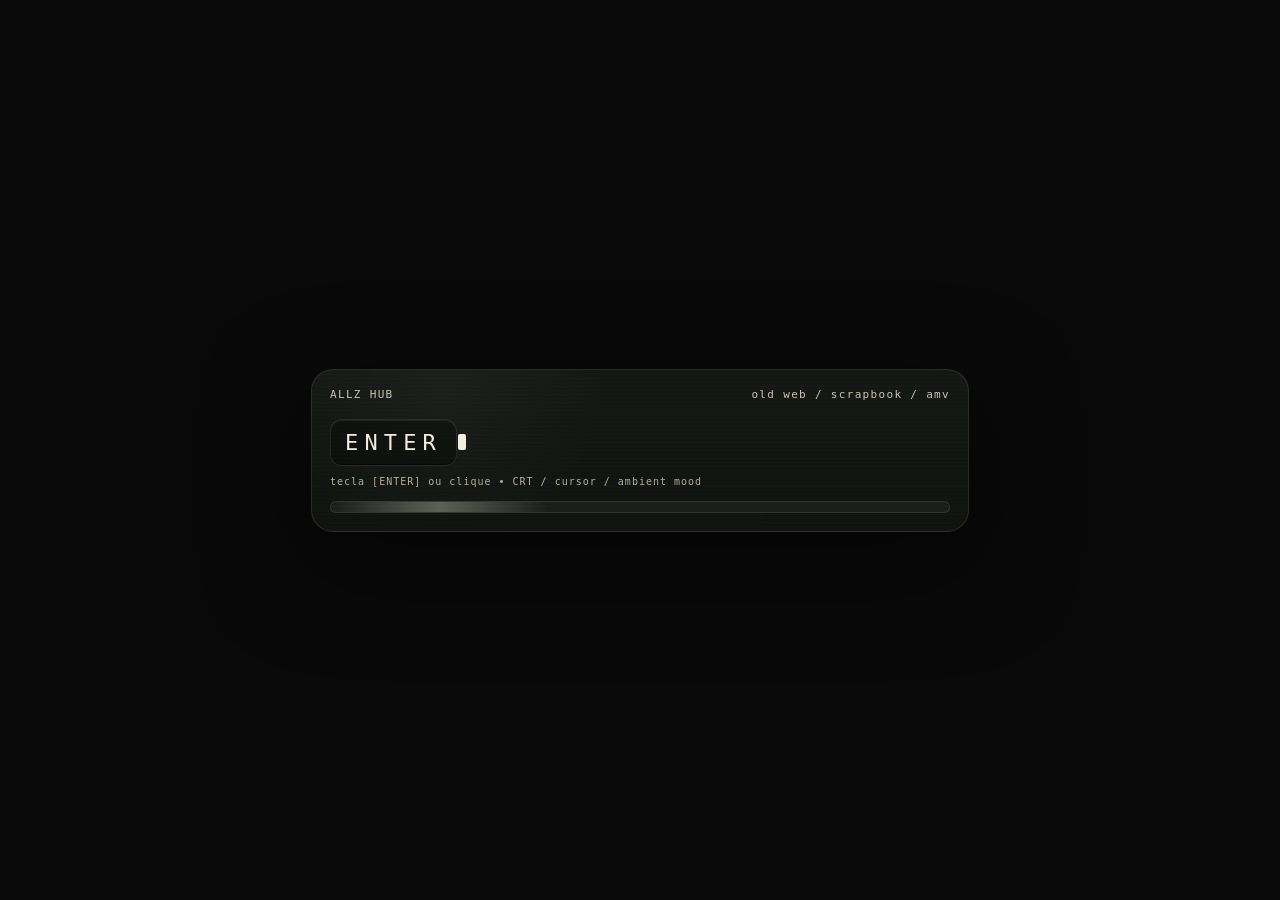
==== commit 2a95f885: "index.html" ====
--- a/projeto/index.html
+++ b/projeto/index.html
@@ -6,535 +6,492 @@
   <title>ALLZ HUB</title>
 
   <style>
-    /* =========================
-       ALLZ HUB — V3 (XP/2009 + dark intencional)
-       Mantém estrutura funcional: ENTER, vídeo, áudio, Lanyard, modal, playlists públicas.
-       ========================= */
-
     :root{
-      --ui: Tahoma, "Segoe UI", Verdana, Arial, system-ui, -apple-system, sans-serif;
-      --mono: "Lucida Console", Consolas, ui-monospace, SFMono-Regular, Menlo, Monaco, "Courier New", monospace;
-
-      --radius: 16px;
-      --radius2: 12px;
-
-      --good:#3ad97a;
-      --idle:#f3c645;
-      --dnd:#ff4d4d;
-      --offline:#7a7f8c;
-
-      --gridA: rgba(255,255,255,.030);
-      --gridB: rgba(0,0,0,.06);
-
-      --crtLines: rgba(255,255,255,.05);
-
-      /* control */
-      --dockW: 360px;
-    }
-
-    /* ========= THEMES ========= */
+      --ui: Tahoma, "Segoe UI", Verdana, Arial, sans-serif;
+      --mono: "Lucida Console", Consolas, monospace;
+
+      --bg:#0f120f;
+      --bg2:#181d18;
+      --panel:#151913ee;
+      --panel2:#10130fee;
+      --ink:#ebe6d8;
+      --muted:#b3ab96;
+
+      --olive:#55614f;
+      --sage:#6a7763;
+      --moss:#78816e;
+      --bone:#d7d0bc;
+      --rust:#7f6248;
+      --shadow:rgba(0,0,0,.42);
+
+      --line:rgba(215,208,188,.16);
+      --line2:rgba(215,208,188,.10);
+
+      --good:#87c48d;
+      --idle:#d8bb69;
+      --dnd:#cb6767;
+      --offline:#73756c;
+
+      --radius:18px;
+      --radius-sm:12px;
+    }
+
     body[data-theme="dark"]{
-      --page:#04050a;
-      --page2:#070814;
-
-      --panel: rgba(10,12,18,.66);
-      --panel2: rgba(10,12,18,.58);
-      --win: rgba(10,12,18,.92);
-
-      --bar: rgba(255,255,255,.10);
-      --edge: rgba(255,255,255,.16);
-      --edge2: rgba(255,255,255,.10);
-
-      --t: rgba(255,255,255,.92);
-      --m: rgba(255,255,255,.58);
-
-      --particle: rgba(255,255,255,0.14);
-      --dotRing: rgba(0,0,0,.28);
-
-      --xpBlue: rgba(120,170,255,.22);
-      --xpBlue2: rgba(120,170,255,.12);
-
-      --shadow: rgba(0,0,0,.62);
-      --shadow2: rgba(0,0,0,.38);
-
-      --btnBg: rgba(255,255,255,.07);
-      --btnBg2: rgba(255,255,255,.12);
-
-      --videoFrame: rgba(0,0,0,.54);
-
-      --bevelHi: rgba(255,255,255,.16);
-      --bevelLo: rgba(0,0,0,.56);
-      --bevelEdge: rgba(255,255,255,.08);
-
-      --crtLines: rgba(255,255,255,.05);
+      --page:#10130f;
+      --page2:#171b16;
+      --mainText:var(--ink);
+      --mainMuted:var(--muted);
+      --frame:#181d18ee;
+      --frame2:#121611ee;
+      --accent:#98a78d;
+      --surface:#1b211a;
+      --surface2:#242a22;
+      --bevel1:rgba(255,255,255,.06);
+      --bevel2:rgba(0,0,0,.45);
+      --ornament:rgba(214,202,178,.12);
     }
 
     body[data-theme="xp"]{
-      --page:#e3e5e2;   /* menos branco puro */
-      --page2:#f1f0ea;
-
-      --panel: rgba(255,255,255,.86);
-      --panel2: rgba(255,255,255,.80);
-      --win: rgba(248,248,242,.98);
-
-      --bar: rgba(0,0,0,.07);
-      --edge: rgba(0,0,0,.18);
-      --edge2: rgba(0,0,0,.12);
-
-      --t: rgba(0,0,0,.86);
-      --m: rgba(0,0,0,.58);
-
-      --particle: rgba(0,0,0,0.10);
-      --dotRing: rgba(255,255,255,.95);
-
-      --xpBlue: rgba(25,80,190,.22);
-      --xpBlue2: rgba(25,80,190,.12);
-
-      --shadow: rgba(0,0,0,.18);
-      --shadow2: rgba(0,0,0,.12);
-
-      --btnBg: rgba(255,255,255,.92);
-      --btnBg2: rgba(255,255,255,.98);
-
-      --videoFrame: rgba(255,255,255,.92);
-
-      --bevelHi: rgba(255,255,255,.78);
-      --bevelLo: rgba(0,0,0,.18);
-      --bevelEdge: rgba(0,0,0,.06);
-
-      --crtLines: rgba(0,0,0,.05);
+      --page:#d8d4c7;
+      --page2:#ece7da;
+      --mainText:#26241f;
+      --mainMuted:#615b52;
+      --frame:#efeadfee;
+      --frame2:#e4deceee;
+      --accent:#687760;
+      --surface:#f4efe4;
+      --surface2:#ddd7c8;
+      --bevel1:rgba(255,255,255,.52);
+      --bevel2:rgba(0,0,0,.12);
+      --ornament:rgba(63,67,52,.12);
     }
 
     body[data-theme="mix"]{
-      --page:#eef1f7;
-      --page2:#f8f9fc;
-
-      --panel: rgba(255,255,255,.80);
-      --panel2: rgba(255,255,255,.74);
-      --win: rgba(12,14,20,.92);
-
-      --bar: rgba(0,0,0,.07);
-      --edge: rgba(0,0,0,.18);
-      --edge2: rgba(0,0,0,.12);
-
-      --t: rgba(255,255,255,.92);
-      --m: rgba(255,255,255,.58);
-
-      --particle: rgba(0,0,0,0.10);
-      --dotRing: rgba(255,255,255,.95);
-
-      --xpBlue: rgba(25,80,190,.18);
-      --xpBlue2: rgba(25,80,190,.10);
-
-      --shadow: rgba(0,0,0,.34);
-      --shadow2: rgba(0,0,0,.18);
-
-      --btnBg: rgba(255,255,255,.92);
-      --btnBg2: rgba(255,255,255,.98);
-
-      --videoFrame: rgba(0,0,0,.48);
-
-      --bevelHi: rgba(255,255,255,.22);
-      --bevelLo: rgba(0,0,0,.50);
-      --bevelEdge: rgba(0,0,0,.06);
-
-      --crtLines: rgba(255,255,255,.05);
+      --page:#cfd4ca;
+      --page2:#e3e5dd;
+      --mainText:#f0ead8;
+      --mainMuted:#c5bea9;
+      --frame:#171b17ee;
+      --frame2:#232921ee;
+      --accent:#91a186;
+      --surface:#262b24;
+      --surface2:#32392f;
+      --bevel1:rgba(255,255,255,.08);
+      --bevel2:rgba(0,0,0,.40);
+      --ornament:rgba(214,202,178,.12);
     }
 
     html,body{height:100%;}
     body{
       margin:0;
-      color:var(--t);
       font-family:var(--ui);
+      color:var(--mainText);
+      background:
+        radial-gradient(900px 500px at 20% 10%, rgba(255,255,255,.05), transparent 60%),
+        radial-gradient(1100px 700px at 80% 20%, rgba(180,190,160,.05), transparent 60%),
+        linear-gradient(180deg, var(--page), var(--page2));
       overflow:hidden;
-      background:
-        radial-gradient(1100px 800px at 50% 35%, rgba(255,255,255,.07), transparent 58%),
-        linear-gradient(180deg, var(--page), var(--page2));
-    }
-
-    /* vignette + pixel grid texture */
+    }
+
     body::before{
       content:"";
       position:fixed; inset:0;
       pointer-events:none;
       background:
-        radial-gradient(1200px 900px at 50% 40%, transparent 42%, rgba(0,0,0,.28) 94%),
-        linear-gradient(transparent 0, transparent 2px, var(--gridA) 2px, var(--gridA) 3px) 0 0/100% 6px,
-        linear-gradient(90deg, transparent 0, transparent 2px, var(--gridB) 2px, var(--gridB) 3px) 0 0/8px 100%;
-      opacity:.82;
+        radial-gradient(circle at 50% 50%, transparent 45%, rgba(0,0,0,.18) 100%),
+        repeating-linear-gradient(0deg, rgba(255,255,255,.015) 0 1px, transparent 1px 3px);
       mix-blend-mode:overlay;
+      opacity:.8;
       z-index:1;
     }
-    body[data-theme="xp"]::before{
-      opacity:.55;
-      mix-blend-mode:multiply;
-    }
-
-    /* particles canvas */
+
     #particles{
       position:fixed; inset:0;
       width:100%; height:100%;
       pointer-events:none;
-      opacity:.60;
-      mix-blend-mode:screen;
+      opacity:.45;
       z-index:2;
     }
 
-    /* CRT overlay */
     .crt{
       position:fixed; inset:0;
       pointer-events:none;
       opacity:0;
+      z-index:6;
       transition:opacity .18s ease;
-      z-index:6;
       background:
-        linear-gradient(180deg, rgba(255,255,255,.06), transparent 26%, rgba(255,255,255,.04)),
-        repeating-linear-gradient(180deg, transparent 0 2px, var(--crtLines) 2px 3px);
-      mix-blend-mode:overlay;
+        linear-gradient(180deg, rgba(255,255,255,.04), transparent 35%, rgba(255,255,255,.03)),
+        repeating-linear-gradient(180deg, transparent 0 2px, rgba(255,255,255,.03) 2px 3px);
+      mix-blend-mode:screen;
     }
     .crt.on{ opacity:1; }
 
-    /* Screen flash (theme swap) */
     .flash{
       position:fixed; inset:0;
       pointer-events:none;
       opacity:0;
-      background: radial-gradient(800px 500px at 50% 40%, rgba(255,255,255,.18), transparent 65%);
       z-index:7;
-      transition: opacity .16s ease;
+      background:radial-gradient(700px 400px at 50% 40%, rgba(255,255,255,.16), transparent 70%);
+      transition:opacity .16s ease;
     }
     .flash.on{ opacity:1; }
 
-    /* ================= Cursor XP (optional) ================= */
     body[data-cursor="xp"]{
-      cursor: url("data:image/svg+xml;utf8,\
+      cursor:url("data:image/svg+xml;utf8,\
 <svg xmlns='http://www.w3.org/2000/svg' width='32' height='32'>\
 <path d='M6 2 L6 24 L11 19 L14 30 L18 28 L15 18 L22 18 Z' fill='white' stroke='black' stroke-width='2'/>\
 </svg>") 4 2, auto;
     }
-    body[data-cursor="xp"] button,
-    body[data-cursor="xp"] .toolbtn,
-    body[data-cursor="xp"] .xbtn,
-    body[data-cursor="xp"] [role="button"]{
-      cursor: url("data:image/svg+xml;utf8,\
-<svg xmlns='http://www.w3.org/2000/svg' width='32' height='32'>\
-<path d='M6 2 L6 24 L11 19 L14 30 L18 28 L15 18 L22 18 Z' fill='white' stroke='black' stroke-width='2'/>\
-</svg>") 4 2, pointer;
-    }
-
-    /* click ripple */
+
     .clickFx{
       position:fixed;
       width:18px;height:18px;
       border-radius:999px;
-      border:2px solid rgba(120,170,255,.55);
-      transform:translate(-50%,-50%) scale(0.4);
-      opacity:.0;
+      border:2px solid rgba(220,220,220,.55);
+      transform:translate(-50%,-50%) scale(.4);
+      opacity:0;
       pointer-events:none;
       z-index:9;
-      animation: clickPop .34s ease forwards;
-      mix-blend-mode:screen;
+      animation:clickPop .34s ease forwards;
     }
     @keyframes clickPop{
-      0%{ opacity:.0; transform:translate(-50%,-50%) scale(0.3); }
-      20%{ opacity:.9; }
-      100%{ opacity:0; transform:translate(-50%,-50%) scale(2.2); }
-    }
-
-    /* ================= ENTER ================= */
+      0%{opacity:0; transform:translate(-50%,-50%) scale(.3);}
+      20%{opacity:.9;}
+      100%{opacity:0; transform:translate(-50%,-50%) scale(2.1);}
+    }
+
     .enter{
       position:fixed; inset:0;
       display:grid; place-items:center;
-      background:#000;
+      background:#080908;
+      z-index:50;
       cursor:pointer;
-      z-index:50;
       user-select:none;
     }
+
     .enterCard{
-      width:min(560px, 92vw);
-      border-radius:18px;
-      padding:16px 16px 14px;
+      width:min(620px, 92vw);
+      padding:18px;
+      border-radius:22px;
       background:
-        radial-gradient(700px 240px at 50% 0%, rgba(120,170,255,.14), transparent 60%),
-        rgba(255,255,255,.03);
-      border:1px solid rgba(255,255,255,.10);
-      box-shadow:0 30px 90px rgba(0,0,0,.55);
+        linear-gradient(180deg, rgba(255,255,255,.03), rgba(255,255,255,.01)),
+        rgba(15,18,15,.88);
+      border:1px solid rgba(230,220,195,.12);
+      box-shadow:0 30px 100px rgba(0,0,0,.55);
       position:relative;
       overflow:hidden;
     }
+
     .enterCard::before{
       content:"";
       position:absolute; inset:0;
+      pointer-events:none;
       background:
-        linear-gradient(90deg, rgba(255,255,255,.06), transparent 40%),
-        repeating-linear-gradient(0deg, rgba(255,255,255,.03) 0 1px, transparent 1px 3px);
-      opacity:.50;
-      pointer-events:none;
-    }
+        radial-gradient(circle at 20% 10%, rgba(255,255,255,.05), transparent 30%),
+        repeating-linear-gradient(0deg, rgba(255,255,255,.02) 0 1px, transparent 1px 4px);
+      opacity:.65;
+    }
+
     .enterTop{
-      display:flex; align-items:center; justify-content:space-between;
-      gap:12px;
-      font-family:var(--mono);
-      letter-spacing:.12em;
-      font-size:11px;
-      color:rgba(255,255,255,.78);
       position:relative;
       z-index:2;
-    }
-    .enterBadge{
-      display:flex; align-items:center; gap:10px;
-      padding:7px 9px;
-      border:1px solid rgba(255,255,255,.10);
-      background:rgba(255,255,255,.04);
+      display:flex;
+      justify-content:space-between;
+      align-items:center;
+      gap:10px;
+      font-family:var(--mono);
+      font-size:11px;
+      letter-spacing:.12em;
+      color:#cbc4b2;
+    }
+
+    .enterWord{
+      position:relative;
+      z-index:2;
+      display:inline-block;
+      margin:18px 0 10px;
+      padding:10px 14px;
       border-radius:12px;
-    }
-    .enterLED{
-      width:8px;height:8px;border-radius:99px;
-      background:rgba(120,170,255,.9);
-      box-shadow:0 0 16px rgba(120,170,255,.35);
-    }
-    .enterWord{
-      margin:18px 0 10px;
+      border:1px solid rgba(230,220,195,.12);
+      background:rgba(0,0,0,.28);
       font-family:var(--mono);
-      letter-spacing:.30em;
       font-size:22px;
-      color:rgba(255,255,255,.92);
-      position:relative;
-      display:inline-block;
-      padding:9px 13px;
-      border-radius:12px;
-      border:1px solid rgba(255,255,255,.12);
-      background:rgba(0,0,0,.35);
-      box-shadow: inset 0 1px 0 rgba(255,255,255,.10), inset 0 -1px 0 rgba(0,0,0,.65);
-      z-index:2;
-    }
+      letter-spacing:.28em;
+      color:#f2ecdf;
+      box-shadow: inset 0 1px 0 rgba(255,255,255,.08), inset 0 -1px 0 rgba(0,0,0,.65);
+    }
+
     .enterWord::after{
       content:"";
       position:absolute;
-      right:-10px; top:50%;
+      right:-10px;
+      top:50%;
       transform:translateY(-50%);
-      width:8px; height:16px;
-      background:rgba(255,255,255,.85);
+      width:8px;height:16px;
+      border-radius:2px;
+      background:#f2ecdf;
       animation:blink 1s steps(1,end) infinite;
-      border-radius:2px;
-    }
-    @keyframes blink{ 50%{opacity:0} }
+    }
+    @keyframes blink{50%{opacity:0}}
+
     .enterHint{
+      position:relative;
+      z-index:2;
       font-family:var(--mono);
       font-size:10px;
-      letter-spacing:.10em;
-      color:rgba(255,255,255,.70);
-      opacity:.92;
+      letter-spacing:.1em;
+      color:#b7ae98;
+    }
+
+    .bootline{
+      position:relative;
       z-index:2;
-      position:relative;
-    }
-
-    /* fake boot strip */
-    .bootline{
-      margin-top:12px;
+      margin-top:14px;
       height:10px;
       border-radius:999px;
-      border:1px solid rgba(255,255,255,.10);
-      background: rgba(255,255,255,.04);
+      border:1px solid rgba(230,220,195,.12);
+      background:rgba(255,255,255,.04);
+      overflow:hidden;
+    }
+
+    .bootline > i{
+      display:block;
+      width:35%;
+      height:100%;
+      background:linear-gradient(90deg, transparent, rgba(210,220,195,.35), transparent);
+      animation:bootSweep 1.1s linear infinite;
+    }
+    @keyframes bootSweep{
+      0%{transform:translateX(-60%)}
+      100%{transform:translateX(260%)}
+    }
+
+    .app{
+      position:relative;
+      z-index:10;
+      display:none;
+      height:100%;
+      grid-template-columns:250px 1fr;
+      gap:16px;
+      padding:14px;
+      box-sizing:border-box;
+    }
+
+    .panel{
+      background:var(--frame);
+      border:1px solid var(--line);
+      border-radius:var(--radius);
+      box-shadow:0 20px 60px var(--shadow);
       overflow:hidden;
       position:relative;
-      z-index:2;
-    }
-    .bootline > i{
-      display:block;
-      height:100%;
-      width:35%;
-      background: linear-gradient(90deg, transparent, rgba(120,170,255,.35), transparent);
-      animation: bootSweep 1.1s linear infinite;
-    }
-    @keyframes bootSweep{
-      0%{ transform: translateX(-60%); }
-      100%{ transform: translateX(260%); }
-    }
-
-    /* ================= APP ================= */
-    .app{
-      position:relative;
-      height:100%;
-      display:none;
-      grid-template-columns: 280px 1fr;
-      gap:14px;
-      padding:14px;
-      box-sizing:border-box;
-      z-index:10;
-    }
-
-    /* ================= XP WINDOW CORE ================= */
-    .xpWindow{
-      border-radius: var(--radius);
-      border:1px solid var(--edge);
-      background: var(--panel);
-      box-shadow: 0 18px 55px var(--shadow);
-      overflow:hidden;
       backdrop-filter: blur(7px);
-      position:relative;
-    }
-    .xpWindow::after{
+    }
+
+    .panel::after{
       content:"";
       position:absolute; inset:0;
+      border-radius:inherit;
       pointer-events:none;
-      border-radius:inherit;
       box-shadow:
-        inset 0 1px 0 var(--bevelHi),
-        inset 0 -1px 0 var(--bevelLo),
-        inset 1px 0 0 var(--bevelEdge),
-        inset -1px 0 0 var(--bevelEdge);
-      opacity:.95;
-    }
-
-    /* titlebar */
-    .xpBar{
-      display:flex; align-items:center; justify-content:space-between;
-      padding:9px 10px;
-      border-bottom:1px solid var(--edge2);
-      background:
-        linear-gradient(180deg, var(--bar), transparent),
-        radial-gradient(700px 60px at 20% 0%, var(--xpBlue2), transparent 70%);
+        inset 0 1px 0 var(--bevel1),
+        inset 0 -1px 0 var(--bevel2);
+    }
+
+    .topline{
       position:relative;
       z-index:1;
-    }
-
-    .xpTitle{
-      display:flex; align-items:center; gap:10px;
+      display:flex;
+      align-items:center;
+      justify-content:space-between;
+      gap:10px;
+      padding:10px 12px;
+      border-bottom:1px solid var(--line2);
+      background:
+        linear-gradient(180deg, rgba(255,255,255,.04), transparent),
+        radial-gradient(500px 60px at 20% 0%, var(--ornament), transparent 70%);
+    }
+
+    .brand{
+      display:flex;
+      align-items:center;
+      gap:10px;
+      font-size:12px;
+      font-weight:900;
+      letter-spacing:.06em;
+    }
+
+    .brandOrb{
+      width:10px;height:10px;
+      border-radius:999px;
+      background:linear-gradient(180deg, #8e9785, #40443c);
+      box-shadow:0 0 0 2px rgba(255,255,255,.06);
+    }
+
+    .topBtns{
+      display:flex;
+      align-items:center;
+      gap:8px;
+      flex-wrap:wrap;
+    }
+
+    .miniBtn, .btnBevel{
+      border:1px solid var(--line);
+      background:linear-gradient(180deg, rgba(255,255,255,.06), rgba(255,255,255,.01));
+      color:var(--mainText);
+      padding:7px 10px;
+      border-radius:12px;
+      cursor:pointer;
       font-family:var(--ui);
-      font-size:12px;
-      letter-spacing:.02em;
-      opacity:.98;
-      user-select:none;
-      white-space:nowrap;
-    }
-    .xpTitle strong{
       font-weight:800;
-      letter-spacing:.06em;
-    }
-    .xpOrb{
-      width:14px;height:14px;border-radius:6px;
-      border:1px solid var(--edge2);
-      background:
-        radial-gradient(circle at 30% 30%, rgba(255,255,255,.34), transparent 55%),
-        rgba(0,0,0,.14);
-      box-shadow: inset 0 1px 0 rgba(255,255,255,.12);
-    }
-    body[data-theme="xp"] .xpOrb{
-      background:
-        radial-gradient(circle at 30% 30%, rgba(255,255,255,.70), transparent 55%),
-        rgba(25,80,190,.20);
-    }
-
-    .xpControls{ display:flex; align-items:center; gap:7px; }
-
-    .xpWinBtn{
-      width:34px;height:26px;
-      border-radius:10px;
-      border:1px solid var(--edge);
-      background: var(--btnBg);
-      color:var(--t);
-      display:grid; place-items:center;
-      cursor:pointer;
-      user-select:none;
+      font-size:11px;
+      letter-spacing:.05em;
+      box-shadow: inset 0 1px 0 var(--bevel1), inset 0 -1px 0 var(--bevel2);
+    }
+
+    .miniBtn:hover, .btnBevel:hover{ filter:brightness(1.06); }
+
+    .badge{
+      border:1px solid var(--line2);
+      background:rgba(255,255,255,.05);
+      color:var(--mainMuted);
+      padding:6px 10px;
+      border-radius:999px;
       font-family:var(--mono);
-      font-size:12px;
-      box-shadow:
-        inset 0 1px 0 var(--bevelHi),
-        inset 0 -1px 0 var(--bevelLo);
-      transition: transform .08s ease, background .10s ease;
+      font-size:10px;
+      letter-spacing:.1em;
+    }
+
+    .icoVol{
+      width:14px;height:14px;
+      display:inline-block;
+      background-size:14px 14px;
+      background-repeat:no-repeat;
+      image-rendering:pixelated;
+      opacity:.95;
+      vertical-align:middle;
+    }
+    .icoVol.on{
+      background-image:url("data:image/svg+xml;utf8,\
+<svg xmlns='http://www.w3.org/2000/svg' width='14' height='14'>\
+<path d='M2 6h2l3-3v8L4 8H2z' fill='white'/>\
+<path d='M10 4c1 1 1 5 0 6' stroke='white' stroke-width='1.2' fill='none'/>\
+<path d='M11.6 2.8c1.8 2 1.8 6.4 0 8.4' stroke='white' stroke-width='1.2' fill='none' opacity='0.9'/>\
+</svg>");
+    }
+    .icoVol.off{
+      background-image:url("data:image/svg+xml;utf8,\
+<svg xmlns='http://www.w3.org/2000/svg' width='14' height='14'>\
+<path d='M2 6h2l3-3v8L4 8H2z' fill='white'/>\
+<path d='M9 5l3 4' stroke='white' stroke-width='1.4'/>\
+<path d='M12 5l-3 4' stroke='white' stroke-width='1.4'/>\
+</svg>");
+    }
+    body[data-theme="xp"] .icoVol.on,
+    body[data-theme="xp"] .icoVol.off{ filter:invert(1); }
+    body[data-theme="mix"] .icoVol.on,
+    body[data-theme="mix"] .icoVol.off{ filter:invert(0); }
+
+    .menubar{
       position:relative;
       z-index:1;
-    }
-    .xpWinBtn:hover{ background: var(--btnBg2); transform: translateY(-1px); }
-    .xpWinBtn:active{ transform: translateY(0px); }
-
-    /* ================= SIDEBAR ================= */
-    .side{ display:flex; flex-direction:column; }
+      display:flex;
+      gap:6px;
+      padding:8px 10px;
+      border-bottom:1px solid var(--line2);
+      color:var(--mainMuted);
+      font-size:12px;
+    }
+
+    .menubar > div{
+      padding:4px 8px;
+      border-radius:8px;
+    }
+    .menubar > div:hover{
+      background:rgba(255,255,255,.05);
+      color:var(--mainText);
+    }
+
+    .sidebar{
+      display:flex;
+      flex-direction:column;
+    }
 
     .toolbox{
       padding:12px;
-      display:grid;
-      grid-template-columns:1fr;
+      display:flex;
+      flex-direction:column;
       gap:10px;
     }
 
     .toolbtn{
-      display:flex; align-items:center; justify-content:space-between;
+      display:flex;
+      align-items:center;
+      justify-content:space-between;
       gap:10px;
-      padding:9px 10px;
+      padding:10px 12px;
       border-radius:14px;
-      border:1px solid var(--edge);
-      background: var(--btnBg);
-      color:var(--t);
+      border:1px solid var(--line);
+      background:linear-gradient(180deg, rgba(255,255,255,.05), rgba(255,255,255,.015));
+      color:var(--mainText);
       cursor:pointer;
-      user-select:none;
       position:relative;
       overflow:hidden;
-      box-shadow:
-        inset 0 1px 0 var(--bevelHi),
-        inset 0 -1px 0 var(--bevelLo);
-      transition: transform .08s ease, background .10s ease;
-    }
-    .toolbtn::before{
-      content:"";
-      position:absolute; inset:0;
-      background: linear-gradient(90deg, rgba(255,255,255,.10), transparent 42%);
-      opacity:.55;
-      pointer-events:none;
-    }
+      box-shadow: inset 0 1px 0 var(--bevel1), inset 0 -1px 0 var(--bevel2);
+    }
+
     .toolbtn::after{
       content:"";
       position:absolute;
       left:0; top:0; bottom:0;
-      width:0px;
-      background: rgba(120,170,255,.55);
-      opacity:.0;
-      transition: opacity .10s ease, width .10s ease;
-    }
-    .toolbtn:hover{ transform:translateY(-1px); background: var(--btnBg2); }
-    .toolbtn:active{ transform:translateY(0px); }
-
-    .toolbtn.active{
-      outline:2px solid rgba(120,170,255,.22);
-      background:
-        linear-gradient(180deg, rgba(120,170,255,.16), transparent 70%),
-        var(--btnBg2);
-    }
-    .toolbtn.active::after{ opacity:.55; width:4px; }
-
-    .toolLeft{ display:flex; align-items:center; gap:10px; min-width:0; position:relative; z-index:2; }
+      width:0;
+      background:rgba(215,208,188,.22);
+      transition:width .12s ease;
+    }
+
+    .toolbtn:hover{ filter:brightness(1.05); }
+    .toolbtn.active::after{ width:4px; }
+
+    .toolLeft{
+      display:flex;
+      align-items:center;
+      gap:10px;
+      min-width:0;
+      position:relative;
+      z-index:1;
+    }
+
     .toolTag{
-      position:relative; z-index:2;
+      position:relative;
+      z-index:1;
       font-family:var(--mono);
       font-size:10px;
-      letter-spacing:.10em;
-      color:var(--m);
-      opacity:.9;
-    }
-
-    /* icon tile */
+      color:var(--mainMuted);
+      letter-spacing:.08em;
+    }
+
     .ico{
-      width:18px; height:18px;
+      width:18px;height:18px;
       border-radius:4px;
-      border:1px solid var(--edge2);
-      background: rgba(0,0,0,.12);
-      display:grid; place-items:center;
+      border:1px solid var(--line2);
+      background:rgba(0,0,0,.18);
+      display:grid;
+      place-items:center;
+      overflow:hidden;
       flex:0 0 auto;
-      position:relative;
-      overflow:hidden;
-    }
+    }
+
     .ico::before{
       content:"";
       width:16px;height:16px;
       background-size:16px 16px;
       background-repeat:no-repeat;
-      image-rendering: pixelated;
-    }
+      image-rendering:pixelated;
+    }
+
     .toolbtn[data-view="social"] .ico::before{
       background-image:url("data:image/svg+xml;utf8,\
 <svg xmlns='http://www.w3.org/2000/svg' width='16' height='16'>\
-<rect x='1' y='2' width='14' height='12' rx='2' fill='%232a5bd7'/>\
+<rect x='1' y='2' width='14' height='12' rx='2' fill='%236d7d61'/>\
 <rect x='2' y='3' width='12' height='3' fill='%23ffffff' opacity='0.35'/>\
 <circle cx='6' cy='9' r='2' fill='%23ffffff'/>\
 <rect x='9' y='8' width='4' height='2' fill='%23ffffff'/>\
@@ -543,279 +500,199 @@
     .toolbtn[data-view="archives"] .ico::before{
       background-image:url("data:image/svg+xml;utf8,\
 <svg xmlns='http://www.w3.org/2000/svg' width='16' height='16'>\
-<rect x='2' y='4' width='12' height='10' rx='2' fill='%238a8f9b'/>\
-<rect x='2' y='3' width='12' height='3' rx='1' fill='%23d9dde7'/>\
-<rect x='4' y='8' width='8' height='1' fill='%23ffffff' opacity='0.7'/>\
-<rect x='4' y='10' width='6' height='1' fill='%23ffffff' opacity='0.7'/>\
+<rect x='2' y='4' width='12' height='10' rx='2' fill='%23968d78'/>\
+<rect x='2' y='3' width='12' height='3' rx='1' fill='%23e8e1d0'/>\
 </svg>");
     }
     .toolbtn[data-view="playlists"] .ico::before{
       background-image:url("data:image/svg+xml;utf8,\
 <svg xmlns='http://www.w3.org/2000/svg' width='16' height='16'>\
-<rect x='2' y='2' width='12' height='12' rx='2' fill='%230b0c10'/>\
-<rect x='3' y='3' width='10' height='3' fill='%2325a6ff' opacity='0.8'/>\
+<rect x='2' y='2' width='12' height='12' rx='2' fill='%23202020'/>\
 <path d='M6 6v6a1.5 1.5 0 1 1-1-1.4V6h6v4.8a1.5 1.5 0 1 1-1-1.4V6H6z' fill='%23ffffff'/>\
 </svg>");
     }
     .toolbtn[data-view="admin"] .ico::before{
       background-image:url("data:image/svg+xml;utf8,\
 <svg xmlns='http://www.w3.org/2000/svg' width='16' height='16'>\
-<rect x='3' y='7' width='10' height='7' rx='2' fill='%238b1a1a'/>\
-<rect x='5' y='3' width='6' height='5' rx='2' fill='%23d9dde7'/>\
-<circle cx='8' cy='10' r='1' fill='%23ffffff'/>\
+<rect x='3' y='7' width='10' height='7' rx='2' fill='%23714e42'/>\
+<rect x='5' y='3' width='6' height='5' rx='2' fill='%23e8e1d0'/>\
 </svg>");
     }
 
-    body[data-theme="xp"] .ico{ background: rgba(255,255,255,.92); }
-    body[data-theme="mix"] .ico{ background: rgba(255,255,255,.86); }
-
-    /* Discord mini */
     .discordMini{
       margin-top:auto;
-      padding:10px 12px 12px;
-      border-top:1px solid var(--edge2);
+      padding:12px;
+      border-top:1px solid var(--line2);
       display:flex;
       flex-direction:column;
       gap:8px;
-      background: linear-gradient(180deg, transparent, rgba(0,0,0,.06));
       position:relative;
       z-index:1;
     }
+
     .dRow{ display:flex; align-items:center; gap:10px; }
+
     .dA{
-      width:40px;height:40px;border-radius:10px;
-      border:1px solid var(--edge);
+      width:42px;height:42px;
+      border-radius:10px;
+      border:1px solid var(--line);
+      background:rgba(0,0,0,.22);
       object-fit:cover;
-      background: rgba(0,0,0,.22);
-      box-shadow: inset 0 1px 0 rgba(255,255,255,.10);
-    }
-    body[data-theme="xp"] .dA{ background: rgba(255,255,255,.95); }
-
-    .dTxt{ display:flex; flex-direction:column; line-height:1.1; min-width:0; }
-    .dLine1{ display:flex; align-items:center; gap:8px; }
+    }
+
+    .dTxt{
+      display:flex;
+      flex-direction:column;
+      min-width:0;
+      line-height:1.1;
+    }
+
+    .dLine1{
+      display:flex;
+      align-items:center;
+      gap:8px;
+    }
+
     .dot{
-      width:9px;height:9px;border-radius:99px;
+      width:9px;height:9px;
+      border-radius:999px;
       background:var(--offline);
-      box-shadow:0 0 0 2px var(--dotRing);
+      box-shadow:0 0 0 2px rgba(255,255,255,.06);
       flex:0 0 auto;
     }
+
     .dName{
-      font-weight:800;
       font-size:12px;
-      letter-spacing:.06em;
+      font-weight:900;
+      letter-spacing:.05em;
+    }
+
+    .dUser,.dStatus,.dAct{
+      font-family:var(--mono);
+      font-size:10px;
+      color:var(--mainMuted);
+      letter-spacing:.08em;
       white-space:nowrap;
       overflow:hidden;
       text-overflow:ellipsis;
-      max-width:175px;
-    }
-    .dUser,.dStatus,.dAct{
-      font-family:var(--mono);
-      font-size:10px;
-      color:var(--m);
-      letter-spacing:.08em;
-      margin-top:3px;
-      text-transform:lowercase;
-      white-space:nowrap;
-      overflow:hidden;
-      text-overflow:ellipsis;
-      max-width:245px;
-    }
-    .dAct{
-      margin-top:0;
-      opacity:.92;
-    }
-
-    /* ================= MAIN ================= */
-    .main{ display:flex; flex-direction:column; background: var(--panel2); }
-
-    .crumb{
-      display:flex; align-items:center; gap:10px;
-      font-weight:800;
-      font-size:12px;
-      letter-spacing:.06em;
-      opacity:.98;
-      user-select:none;
-    }
-    .crumbDot{
-      width:7px;height:7px;border-radius:99px;background:rgba(255,255,255,.70);
-    }
-    body[data-theme="xp"] .crumbDot{ background:rgba(0,0,0,.48); }
-
-    .topBtns{ display:flex; gap:10px; align-items:center; }
-
-    .btn{
-      border:1px solid var(--edge);
-      background: var(--btnBg);
-      color:var(--t);
-      padding:7px 10px;
-      border-radius:10px;
-      cursor:pointer;
-      font-weight:800;
-      font-size:11px;
-      letter-spacing:.06em;
-      user-select:none;
-      white-space:nowrap;
-      box-shadow:
-        inset 0 1px 0 var(--bevelHi),
-        inset 0 -1px 0 var(--bevelLo);
-      transition: transform .08s ease, background .10s ease;
-      position:relative;
-      z-index:1;
+      max-width:220px;
+    }
+
+    .main{
       display:flex;
-      gap:8px;
-      align-items:center;
-    }
-    .btn:hover{ background: var(--btnBg2); transform: translateY(-1px); }
-    .btn:active{ transform: translateY(0px); }
-
-    /* theme status badge (não parece botão) */
-    .badge{
-      border:1px solid var(--edge2);
-      background: rgba(120,170,255,.10);
-      color:var(--t);
-      padding:6px 10px;
-      border-radius:999px;
-      font-family:var(--mono);
-      font-size:10px;
-      letter-spacing:.10em;
-      opacity:.92;
-      user-select:none;
-      box-shadow: inset 0 1px 0 rgba(255,255,255,.08);
-    }
-
-    .icoVol{
-      width:14px;height:14px;
-      display:inline-block;
-      background-size:14px 14px;
-      background-repeat:no-repeat;
-      image-rendering: pixelated;
-      filter:none;
-      opacity:.95;
-    }
-    .icoVol.on{
-      background-image:url("data:image/svg+xml;utf8,\
-<svg xmlns='http://www.w3.org/2000/svg' width='14' height='14'>\
-<path d='M2 6h2l3-3v8L4 8H2z' fill='%23ffffff'/>\
-<path d='M10 4c1 1 1 5 0 6' stroke='%23ffffff' stroke-width='1.2' fill='none'/>\
-<path d='M11.6 2.8c1.8 2 1.8 6.4 0 8.4' stroke='%23ffffff' stroke-width='1.2' fill='none' opacity='0.9'/>\
-</svg>");
-    }
-    .icoVol.off{
-      background-image:url("data:image/svg+xml;utf8,\
-<svg xmlns='http://www.w3.org/2000/svg' width='14' height='14'>\
-<path d='M2 6h2l3-3v8L4 8H2z' fill='%23ffffff'/>\
-<path d='M9 5l3 4' stroke='%23ffffff' stroke-width='1.4'/>\
-<path d='M12 5l-3 4' stroke='%23ffffff' stroke-width='1.4'/>\
-</svg>");
-    }
-    body[data-theme="xp"] .icoVol.on,
-    body[data-theme="xp"] .icoVol.off{
-      filter: invert(1);
-    }
-    body[data-theme="mix"] .icoVol.on,
-    body[data-theme="mix"] .icoVol.off{
-      filter: invert(1);
-    }
-
-    /* menubar */
-    .menubar{
-      padding:7px 10px;
-      border-bottom:1px solid var(--edge2);
-      display:flex;
-      gap:0;
-      user-select:none;
-      background:
-        linear-gradient(180deg, rgba(0,0,0,.06), transparent);
-      position:relative;
-      z-index:1;
-    }
-    body[data-theme="dark"] .menubar{
-      background: linear-gradient(180deg, rgba(255,255,255,.06), transparent);
-    }
-    .menubar > div{
-      font-size:12px;
-      padding:4px 10px;
-      border-radius:8px;
-      color:var(--m);
-      cursor:default;
-    }
-    .menubar > div:hover{
-      background: rgba(120,170,255,.14);
-      color: var(--t);
-    }
-
-    /* stage — agora sem vazio: vira layout 2 colunas */
+      flex-direction:column;
+    }
+
     .stage{
       flex:1;
       padding:14px;
       box-sizing:border-box;
-      position:relative;
-      z-index:1;
       display:grid;
-      grid-template-columns: 1fr var(--dockW);
+      grid-template-columns: 1.15fr .85fr;
+      gap:16px;
+      align-items:stretch;
+    }
+
+    .collage{
+      display:grid;
+      grid-template-columns: 1.15fr .85fr;
+      gap:16px;
+      min-height:100%;
+    }
+
+    .leftStack, .rightStack{
+      display:flex;
+      flex-direction:column;
       gap:14px;
-      align-items:stretch;
-    }
-    @media (max-width: 1100px){
-      :root{ --dockW: 320px; }
-    }
-    @media (max-width: 980px){
-      body{ overflow:auto; }
-      .app{ grid-template-columns: 1fr; overflow:auto; height:auto; min-height:100%; }
-      .stage{ grid-template-columns: 1fr; }
-    }
-
-    .centerCol{
-      display:grid;
-      place-items:center;
-      border:1px solid var(--edge2);
-      border-radius:14px;
-      background: rgba(0,0,0,.06);
+    }
+
+    .frame{
+      border:1px solid var(--line);
+      border-radius:22px;
+      background:var(--frame2);
+      box-shadow:0 16px 50px var(--shadow);
       position:relative;
       overflow:hidden;
-      box-shadow: 0 18px 55px var(--shadow2);
-    }
-    body[data-theme="dark"] .centerCol{
-      background: rgba(0,0,0,.12);
-    }
-    .centerCol::before{
+    }
+
+    .frame::before{
       content:"";
       position:absolute; inset:0;
       pointer-events:none;
-      opacity:.55;
       background:
-        radial-gradient(600px 320px at 50% 15%, rgba(120,170,255,.14), transparent 60%),
-        linear-gradient(90deg, rgba(255,255,255,.05), transparent 40%),
-        repeating-linear-gradient(0deg, rgba(255,255,255,.03) 0 1px, transparent 1px 3px);
+        linear-gradient(180deg, rgba(255,255,255,.03), transparent 24%),
+        repeating-linear-gradient(0deg, rgba(255,255,255,.015) 0 1px, transparent 1px 4px);
+      opacity:.7;
+    }
+
+    .ornate{
+      position:absolute;
+      inset:8px;
+      border:1px dashed rgba(215,208,188,.12);
+      border-radius:16px;
+      pointer-events:none;
+    }
+
+    .videoWrap{
+      min-height:420px;
+      padding:18px;
+      box-sizing:border-box;
+      display:grid;
+      place-items:center;
     }
 
     .videoShell{
-      width:min(980px, 100%);
+      width:100%;
+      max-width:760px;
       aspect-ratio: 16 / 9;
-      border-radius: 16px;
-      border:1px solid var(--edge);
-      background: var(--videoFrame);
-      box-shadow:0 34px 95px var(--shadow);
+      border-radius:18px;
+      border:1px solid var(--line);
+      background:#050505;
       position:relative;
       overflow:hidden;
-      z-index:1;
-    }
+      box-shadow:0 20px 80px rgba(0,0,0,.55);
+    }
+
     .videoShell::before{
       content:"";
       position:absolute; inset:0;
       pointer-events:none;
-      border-radius:inherit;
       box-shadow:
-        inset 0 1px 0 var(--bevelHi),
-        inset 0 -1px 0 var(--bevelLo),
-        inset 0 0 0 10px rgba(0,0,0,.16);
-      opacity:.95;
-    }
-    body[data-theme="xp"] .videoShell::before{
-      box-shadow:
-        inset 0 1px 0 rgba(255,255,255,.70),
-        inset 0 -1px 0 rgba(0,0,0,.18),
-        inset 0 0 0 10px rgba(0,0,0,.06);
+        inset 0 1px 0 rgba(255,255,255,.08),
+        inset 0 -1px 0 rgba(0,0,0,.65),
+        inset 0 0 0 10px rgba(0,0,0,.18);
+      z-index:3;
+    }
+
+    .videoShell.grain::after{
+      content:"";
+      position:absolute; inset:0;
+      pointer-events:none;
+      background:
+        repeating-linear-gradient(180deg, rgba(255,255,255,.025) 0 1px, transparent 1px 3px),
+        radial-gradient(800px 450px at 50% 40%, transparent 45%, rgba(0,0,0,.24) 92%);
+      opacity:.32;
+      mix-blend-mode:overlay;
+      z-index:2;
+    }
+
+    .videoShell.vhsNoise::after{
+      content:"";
+      position:absolute; inset:0;
+      pointer-events:none;
+      background:
+        repeating-linear-gradient(0deg, rgba(255,255,255,.02) 0 1px, transparent 1px 2px),
+        linear-gradient(90deg, transparent 0, rgba(255,255,255,.05) 35%, transparent 70%);
+      opacity:.4;
+      mix-blend-mode:overlay;
+      animation:vhsJitter 2.6s ease-in-out infinite;
+      z-index:2;
+    }
+
+    @keyframes vhsJitter{
+      0%,100%{transform:translateX(0)}
+      45%{transform:translateX(-1px)}
+      55%{transform:translateX(1px)}
     }
 
     video{
@@ -824,871 +701,322 @@
       object-fit:contain;
       background:#000;
       display:block;
-    }
-
-    /* analog grain + vhs noise (toggleable by class on videoShell) */
-    .videoShell.grain::after{
-      content:"";
+      position:relative;
+      z-index:1;
+    }
+
+    .tape{
+      position:absolute;
+      left:12px; top:12px;
+      z-index:4;
+      padding:6px 10px;
+      border-radius:10px;
+      border:1px solid rgba(255,255,255,.08);
+      background:rgba(0,0,0,.35);
+      font-family:var(--mono);
+      font-size:10px;
+      letter-spacing:.1em;
+      color:#f0eadb;
+    }
+
+    .hud{
       position:absolute; inset:0;
       pointer-events:none;
-      background:
-        repeating-linear-gradient(180deg, rgba(255,255,255,.03) 0 1px, transparent 1px 3px),
-        radial-gradient(800px 450px at 50% 40%, transparent 45%, rgba(0,0,0,.24) 92%);
-      opacity:.35;
-      mix-blend-mode:overlay;
-    }
-    .videoShell.vhs::after{
-      content:"";
-      position:absolute; inset:0;
+      z-index:4;
+      font-family:var(--mono);
+      font-size:11px;
+      letter-spacing:.08em;
+      color:rgba(255,255,255,.88);
+      text-shadow:0 2px 10px rgba(0,0,0,.65);
+    }
+
+    .hud .tl{
+      position:absolute;
+      top:10px; left:12px;
+      display:flex;
+      flex-direction:column;
+      gap:6px;
+    }
+
+    .hud .rec{
+      display:flex;
+      align-items:center;
+      gap:8px;
+    }
+
+    .rDot{
+      width:6px;height:6px;
+      border-radius:999px;
+      background:#ff4a4a;
+      box-shadow:0 0 14px rgba(255,74,74,.4);
+    }
+
+    .hud .tr{ position:absolute; top:10px; right:12px; text-align:right; }
+    .hud .bl{ position:absolute; bottom:10px; left:12px; }
+    .hud .br{ position:absolute; bottom:10px; right:12px; text-align:right; }
+    .hudSmall{ font-size:10px; opacity:.84; }
+
+    .floatingGif{
+      position:absolute;
+      right:14px;
+      bottom:6px;
+      width:130px;
+      z-index:5;
       pointer-events:none;
-      background:
-        repeating-linear-gradient(0deg, rgba(255,255,255,.02) 0 1px, transparent 1px 2px),
-        linear-gradient(90deg, transparent 0, rgba(255,255,255,.05) 35%, transparent 70%);
-      opacity:.42;
-      mix-blend-mode:overlay;
-      animation: vhsJitter 2.6s ease-in-out infinite;
-    }
-    @keyframes vhsJitter{
-      0%,100%{ transform: translateX(0px); }
-      45%{ transform: translateX(-1px); }
-      55%{ transform: translateX(1px); }
-    }
-
-    /* tape strip */
-    .tape{
-      position:absolute;
-      top:12px; left:12px;
-      padding:6px 10px;
-      border-radius:10px;
-      border:1px solid rgba(255,255,255,.10);
-      background: rgba(0,0,0,.32);
+      opacity:.95;
+      filter: drop-shadow(0 10px 24px rgba(0,0,0,.45));
+    }
+
+    .rightCards{
+      display:grid;
+      grid-template-rows: auto auto 1fr;
+      gap:14px;
+      height:100%;
+    }
+
+    .memoCard, .statusCard, .ornamentCard{
+      padding:14px;
+      box-sizing:border-box;
+    }
+
+    .memoCard{
+      min-height:160px;
+    }
+
+    .statusCard{
+      min-height:180px;
+    }
+
+    .ornamentCard{
+      min-height:220px;
+    }
+
+    .cardTitle{
       font-family:var(--mono);
       font-size:10px;
-      letter-spacing:.10em;
-      color:rgba(255,255,255,.84);
-      z-index:2;
-      backdrop-filter: blur(3px);
-    }
-    body[data-theme="xp"] .tape{
-      background: rgba(255,255,255,.82);
-      color: rgba(0,0,0,.72);
-      border-color: rgba(0,0,0,.14);
-    }
-
-    /* HUD */
-    .hud{
+      letter-spacing:.12em;
+      color:var(--mainMuted);
+      margin-bottom:10px;
+    }
+
+    .quote{
+      font-size:22px;
+      line-height:1.2;
+      font-weight:900;
+      letter-spacing:.04em;
+      color:var(--bone);
+    }
+
+    .smallText{
+      margin-top:10px;
+      font-family:var(--mono);
+      font-size:10px;
+      color:var(--mainMuted);
+      letter-spacing:.08em;
+    }
+
+    .statusBox{
+      display:flex;
+      flex-direction:column;
+      gap:10px;
+    }
+
+    .statusHead{
+      display:flex;
+      align-items:center;
+      gap:10px;
+    }
+
+    .statusAvatar{
+      width:42px;height:42px;
+      border-radius:10px;
+      border:1px solid var(--line);
+      object-fit:cover;
+      background:rgba(0,0,0,.22);
+    }
+
+    .statusName{
+      font-size:13px;
+      font-weight:900;
+      letter-spacing:.05em;
+    }
+
+    .statusUser, .statusActivity, .statusPresence{
+      font-family:var(--mono);
+      font-size:10px;
+      color:var(--mainMuted);
+      letter-spacing:.08em;
+    }
+
+    .statusButtons{
+      display:flex;
+      gap:8px;
+      flex-wrap:wrap;
+      margin-top:8px;
+    }
+
+    .lace{
       position:absolute;
       inset:0;
       pointer-events:none;
-      font-family:var(--mono);
-      letter-spacing:.08em;
-      font-size:11px;
-      color:rgba(255,255,255,.86);
-      text-shadow:0 2px 10px rgba(0,0,0,.70);
-      z-index:2;
-    }
-    body[data-theme="xp"] .hud{
-      color: rgba(0,0,0,.72);
-      text-shadow: 0 2px 10px rgba(255,255,255,.35);
-    }
-    .hud .tl{
-      position:absolute; top:10px; left:12px;
-      display:flex; flex-direction:column; gap:6px;
-    }
-    .hud .tl .rec{
-      display:flex; align-items:center; gap:8px;
-      opacity:.95;
-    }
-    .hud .tl .rec .rDot{
-      width:6px;height:6px;border-radius:99px;background:#ff3b3b;
-      box-shadow:0 0 14px rgba(255,59,59,.35);
-    }
-    .hud .tr{ position:absolute; top:10px; right:12px; opacity:.92; text-align:right; }
-    .hud .bl{ position:absolute; bottom:10px; left:12px; opacity:.86; }
-    .hud .br{ position:absolute; bottom:10px; right:12px; opacity:.78; text-align:right; }
-    .hudSmall{ font-size:10px; opacity:.84; }
-
-    /* right dock (widgets) */
-    .dock{
-      border:1px solid var(--edge2);
-      border-radius:14px;
-      background: rgba(0,0,0,.06);
-      overflow:hidden;
-      box-shadow: 0 18px 55px var(--shadow2);
-      position:relative;
-    }
-    body[data-theme="dark"] .dock{ background: rgba(0,0,0,.12); }
-    .dock::before{
-      content:"";
-      position:absolute; inset:0;
-      pointer-events:none;
-      opacity:.55;
-      background: linear-gradient(90deg, rgba(255,255,255,.05), transparent 44%);
-    }
-    .dockHead{
-      padding:10px 10px;
-      border-bottom:1px solid var(--edge2);
-      display:flex;
-      align-items:center;
-      justify-content:space-between;
-      gap:10px;
-      position:relative;
-      z-index:1;
-      background: linear-gradient(180deg, rgba(0,0,0,.06), transparent);
-      font-weight:800;
-      letter-spacing:.06em;
-      font-size:12px;
-      opacity:.95;
-    }
-    body[data-theme="dark"] .dockHead{
-      background: linear-gradient(180deg, rgba(255,255,255,.06), transparent);
-    }
-    .dockBody{
-      padding:10px;
-      display:flex;
-      flex-direction:column;
-      gap:10px;
-      position:relative;
-      z-index:1;
-      height:calc(100% - 44px);
-      overflow:auto;
-    }
-    .widget{
-      border:1px solid var(--edge2);
-      border-radius:12px;
-      background: rgba(255,255,255,.03);
-      overflow:hidden;
-      box-shadow: inset 0 1px 0 rgba(255,255,255,.05);
-    }
-    body[data-theme="xp"] .widget,
-    body[data-theme="mix"] .widget{ background: rgba(255,255,255,.70); }
-    .wTop{
-      padding:8px 10px;
-      border-bottom:1px solid var(--edge2);
-      font-family:var(--mono);
-      font-size:10px;
-      letter-spacing:.10em;
-      color:var(--m);
-      display:flex;
-      justify-content:space-between;
-      gap:10px;
-    }
-    .wBody{ padding:10px; }
-    .wLine{ font-family:var(--mono); font-size:10px; letter-spacing:.08em; color:var(--m); }
-    .wMain{ margin-top:6px; font-weight:800; font-size:12px; letter-spacing:.06em; }
-    .wSmall{ margin-top:6px; font-family:var(--mono); font-size:10px; letter-spacing:.08em; color:var(--m); }
-
-    .kv{
-      display:grid;
-      grid-template-columns: 1fr auto;
-      gap:8px 10px;
-      margin-top:8px;
-      font-family:var(--mono);
-      font-size:10px;
-      letter-spacing:.08em;
-      color:var(--m);
-    }
-    .kv b{ color:var(--t); font-weight:800; }
-
-    .miniBtns{
-      display:flex;
-      gap:8px;
-      flex-wrap:wrap;
-      margin-top:10px;
-    }
-
-    /* ================= MODAL ================= */
+      opacity:.18;
+      background:
+        radial-gradient(circle at 8% 14%, rgba(255,255,255,.22) 0 1px, transparent 2px) 0 0/20px 20px,
+        radial-gradient(circle at 92% 86%, rgba(255,255,255,.22) 0 1px, transparent 2px) 0 0/20px 20px;
+    }
+
     .overlay{
       position:fixed; inset:0;
       display:none;
       align-items:center;
       justify-content:center;
-      background: rgba(0,0,0,.58);
+      background:rgba(0,0,0,.58);
       z-index:40;
       padding:18px;
       box-sizing:border-box;
     }
 
     .window{
-      width:min(1060px, 100%);
-      border-radius: 16px;
-      border:1px solid var(--edge);
-      background: var(--win);
-      box-shadow:0 44px 120px rgba(0,0,0,.60);
+      width:min(1180px,100%);
+      background:var(--frame);
+      border:1px solid var(--line);
+      border-radius:22px;
+      box-shadow:0 34px 120px rgba(0,0,0,.6);
       overflow:hidden;
       position:relative;
     }
+
     .window::after{
       content:"";
       position:absolute; inset:0;
       pointer-events:none;
+      box-shadow:
+        inset 0 1px 0 var(--bevel1),
+        inset 0 -1px 0 var(--bevel2);
       border-radius:inherit;
-      box-shadow:
-        inset 0 1px 0 var(--bevelHi),
-        inset 0 -1px 0 var(--bevelLo),
-        inset 1px 0 0 var(--bevelEdge),
-        inset -1px 0 0 var(--bevelEdge);
-      opacity:.95;
     }
 
     .winTop{
-      display:flex; align-items:center; justify-content:space-between;
-      padding:9px 10px;
-      border-bottom:1px solid var(--edge2);
-      background:
-        linear-gradient(180deg, var(--bar), transparent),
-        radial-gradient(700px 60px at 20% 0%, var(--xpBlue2), transparent 70%);
-      font-weight:800;
-      font-size:12px;
-      letter-spacing:.06em;
       position:relative;
       z-index:1;
-    }
-    .winLeftTitle{ display:flex; align-items:center; gap:10px; }
+      display:flex;
+      align-items:center;
+      justify-content:space-between;
+      gap:10px;
+      padding:10px 12px;
+      border-bottom:1px solid var(--line2);
+      background:
+        linear-gradient(180deg, rgba(255,255,255,.04), transparent),
+        radial-gradient(500px 60px at 20% 0%, var(--ornament), transparent 70%);
+    }
+
+    .winLeftTitle{
+      display:flex;
+      align-items:center;
+      gap:10px;
+      font-size:12px;
+      font-weight:900;
+      letter-spacing:.06em;
+    }
+
     .winBullet{
-      width:8px;height:8px;border-radius:3px;
-      background:rgba(255,255,255,.70);
+      width:8px;height:8px;
+      border-radius:3px;
+      background:rgba(255,255,255,.65);
       border:1px solid rgba(0,0,0,.12);
     }
-    body[data-theme="xp"] .winBullet{ background:rgba(25,80,190,.20); border-color: rgba(0,0,0,.12); }
 
     .xbtn{
       width:36px;height:26px;
       border-radius:10px;
-      border:1px solid var(--edge);
-      background: var(--btnBg);
+      border:1px solid var(--line);
+      background:linear-gradient(180deg, rgba(255,255,255,.06), rgba(255,255,255,.01));
+      color:var(--mainText);
+      font-family:var(--mono);
       cursor:pointer;
-      display:grid; place-items:center;
-      color:var(--t);
-      user-select:none;
-      box-shadow:
-        inset 0 1px 0 var(--bevelHi),
-        inset 0 -1px 0 var(--bevelLo);
-      transition: transform .08s ease, background .10s ease;
+      box-shadow: inset 0 1px 0 var(--bevel1), inset 0 -1px 0 var(--bevel2);
+    }
+
+    .winBody{
       position:relative;
       z-index:1;
+      padding:16px;
+      box-sizing:border-box;
+      max-height:78vh;
+      overflow:auto;
+    }
+
+    .hidden{ display:none !important; }
+
+    .sectionBox{
+      border:1px solid var(--line);
+      border-radius:18px;
+      background:rgba(255,255,255,.03);
+      overflow:hidden;
+      box-shadow:0 14px 40px rgba(0,0,0,.26);
+    }
+
+    .sectionHead{
+      display:flex;
+      justify-content:space-between;
+      align-items:center;
+      gap:10px;
+      padding:10px 12px;
+      border-bottom:1px solid var(--line2);
       font-family:var(--mono);
-      font-size:12px;
-    }
-    .xbtn:hover{ background: var(--btnBg2); transform: translateY(-1px); }
-    .xbtn:active{ transform: translateY(0px); }
-
-    .winBody{ padding:16px; position:relative; z-index:1; }
-    .hidden{ display:none !important; }
+      font-size:10px;
+      letter-spacing:.1em;
+      color:var(--mainMuted);
+      background:linear-gradient(180deg, rgba(255,255,255,.03), transparent);
+    }
+
+    .sectionBody{
+      padding:14px;
+      box-sizing:border-box;
+    }
 
     .hint{
       font-family:var(--mono);
       font-size:10px;
       letter-spacing:.08em;
-      color:var(--m);
-    }
-
-    .btnBevel{
-      border:1px solid var(--edge);
-      background: var(--btnBg);
-      color:var(--t);
-      padding:7px 10px;
-      border-radius:10px;
-      cursor:pointer;
-      font-weight:800;
-      font-size:11px;
-      letter-spacing:.06em;
-      user-select:none;
-      white-space:nowrap;
-      box-shadow:
-        inset 0 1px 0 var(--bevelHi),
-        inset 0 -1px 0 var(--bevelLo);
-      transition: transform .08s ease, background .10s ease;
-    }
-    .btnBevel:hover{ background: var(--btnBg2); transform: translateY(-1px); }
-    .btnBevel:active{ transform: translateY(0px); }
-
-    .btnBevel.small{
-      padding:6px 8px;
-      font-size:10px;
-      letter-spacing:.08em;
-      font-family:var(--mono);
-      font-weight:700;
-      opacity:.95;
-    }
-
-    /* ================= PLAYLISTS — WINAMP/WMP layout ================= */
-    .plWrap{
-      display:grid;
-      grid-template-columns: 320px 1fr;
-      gap:14px;
-      min-height:560px;
-    }
-    @media (max-width: 980px){
-      .plWrap{ grid-template-columns: 1fr; }
-    }
-
-    .plCol{
-      border:1px solid var(--edge2);
-      border-radius:14px;
-      background: rgba(255,255,255,.03);
-      overflow:hidden;
-      position:relative;
-      box-shadow: 0 16px 44px var(--shadow2);
-    }
-    body[data-theme="xp"] .plCol{ background: rgba(255,255,255,.84); }
-    body[data-theme="mix"] .plCol{ background: rgba(255,255,255,.76); }
-
-    .plColHead{
-      padding:9px 10px;
-      border-bottom:1px solid var(--edge2);
-      font-weight:800;
-      font-size:12px;
-      letter-spacing:.06em;
-      color:var(--m);
-      display:flex;
-      align-items:center;
-      justify-content:space-between;
-      gap:10px;
-      background: linear-gradient(180deg, rgba(0,0,0,.06), transparent);
-    }
-    body[data-theme="dark"] .plColHead{
-      background: linear-gradient(180deg, rgba(255,255,255,.06), transparent);
-    }
-
-    .plList{
-      padding:10px;
-      overflow:auto;
-      max-height:520px;
-      display:flex;
-      flex-direction:column;
-      gap:10px;
-    }
-
-    .plItem{
-      display:flex;
-      gap:10px;
-      align-items:center;
-      padding:9px;
+      color:var(--mainMuted);
+    }
+
+    .input, .textarea{
+      border:1px solid var(--line);
       border-radius:12px;
-      border:1px solid var(--edge2);
-      cursor:pointer;
-      user-select:none;
-      background: rgba(0,0,0,.10);
-      box-shadow:
-        inset 0 1px 0 var(--bevelHi),
-        inset 0 -1px 0 var(--bevelLo);
-      transition: transform .08s ease, background .10s ease;
-    }
-    body[data-theme="xp"] .plItem,
-    body[data-theme="mix"] .plItem{ background: rgba(0,0,0,.04); }
-    .plItem:hover{ transform: translateY(-1px); background: rgba(120,170,255,.10); }
-
-    .plItem.active{
-      outline:2px solid rgba(120,170,255,.30);
-      background: rgba(120,170,255,.12);
-    }
-
-    .plCover{
-      width:44px;height:44px;border-radius:10px;
-      border:1px solid var(--edge2);
-      background:
-        linear-gradient(180deg, rgba(255,255,255,.10), transparent),
-        rgba(0,0,0,.20);
-      flex:0 0 auto;
-      display:grid;
-      place-items:center;
-      font-family:var(--mono);
-      font-size:12px;
-      opacity:.9;
-      overflow:hidden;
-    }
-    .plCover img{ width:100%; height:100%; object-fit:cover; display:block; }
-
-    .plMeta{ min-width:0; display:flex; flex-direction:column; gap:4px; }
-    .plName{
-      font-weight:900;
-      font-size:12px;
-      letter-spacing:.04em;
-      white-space:nowrap;
-      overflow:hidden;
-      text-overflow:ellipsis;
-      opacity:.95;
-    }
-    .plSub{
-      font-family:var(--mono);
-      font-size:10px;
-      color:var(--m);
-      letter-spacing:.08em;
-    }
-
-    /* right player */
-    .playerWrap{
-      padding:14px;
-      display:grid;
-      grid-template-columns: 220px 1fr;
-      gap:14px;
-      align-items:start;
-    }
-    @media (max-width: 980px){
-      .playerWrap{ grid-template-columns: 1fr; }
-    }
-
-    .coverBig{
-      border:1px solid var(--edge2);
-      border-radius:14px;
-      overflow:hidden;
-      background: rgba(0,0,0,.18);
-      box-shadow:0 18px 55px var(--shadow2);
-      aspect-ratio:1/1;
-      display:grid;
-      place-items:center;
-      position:relative;
-    }
-    .coverBig img{ width:100%; height:100%; object-fit:cover; display:block; }
-    .coverBig .fallback{
-      font-family:var(--mono);
-      letter-spacing:.10em;
-      opacity:.75;
-    }
-
-    .playerPanel{
-      border:1px solid var(--edge2);
-      border-radius:14px;
-      overflow:hidden;
-      background: rgba(0,0,0,.10);
-      box-shadow:0 18px 55px var(--shadow2);
-    }
-    body[data-theme="xp"] .playerPanel,
-    body[data-theme="mix"] .playerPanel{ background: rgba(255,255,255,.82); }
-
-    .ppTop{
-      padding:9px 10px;
-      border-bottom:1px solid var(--edge2);
-      display:flex;
-      justify-content:space-between;
-      align-items:center;
-      gap:10px;
-      background: linear-gradient(180deg, rgba(0,0,0,.06), transparent);
-      color:var(--m);
-      font-family:var(--mono);
-      font-size:10px;
-      letter-spacing:.10em;
-    }
-    body[data-theme="dark"] .ppTop{ background: linear-gradient(180deg, rgba(255,255,255,.06), transparent); }
-
-    .ppBody{ padding:12px; }
-
-    .trackTitle{
-      font-weight:900;
-      font-size:14px;
-      letter-spacing:.06em;
-    }
-    .trackSub{
-      margin-top:6px;
-      font-family:var(--mono);
-      font-size:10px;
-      letter-spacing:.08em;
-      color:var(--m);
-    }
-
-    .controls{
-      display:flex;
-      gap:10px;
-      align-items:center;
-      margin-top:12px;
-      flex-wrap:wrap;
-    }
-    .ctrlBtn{
-      width:40px;height:32px;
-      border-radius:10px;
-      border:1px solid var(--edge);
-      background: var(--btnBg);
-      box-shadow:
-        inset 0 1px 0 var(--bevelHi),
-        inset 0 -1px 0 var(--bevelLo);
-      cursor:pointer;
-      display:grid;
-      place-items:center;
-      user-select:none;
-      transition: transform .08s ease, background .10s ease;
-      font-family:var(--mono);
-      font-size:12px;
-    }
-    .ctrlBtn:hover{ background: var(--btnBg2); transform: translateY(-1px); }
-    .ctrlBtn:active{ transform: translateY(0px); }
-
-    .seek{
-      flex:1;
-      min-width:220px;
-      height:10px;
-      border-radius:999px;
-      border:1px solid var(--edge2);
-      background: rgba(0,0,0,.18);
-      overflow:hidden;
-      position:relative;
-    }
-    body[data-theme="xp"] .seek,
-    body[data-theme="mix"] .seek{ background: rgba(0,0,0,.06); }
-    .seek .fill{
-      height:100%;
-      width:0%;
-      background: linear-gradient(90deg, rgba(120,170,255,.25), rgba(120,170,255,.55));
-      box-shadow: inset 0 1px 0 rgba(255,255,255,.10);
-    }
-    .timeRow{
-      display:flex;
-      justify-content:space-between;
-      margin-top:8px;
-      font-family:var(--mono);
-      font-size:10px;
-      letter-spacing:.08em;
-      color:var(--m);
-    }
-
-    .eq{
-      margin-top:12px;
-      display:flex;
-      align-items:flex-end;
-      gap:4px;
-      height:22px;
-    }
-    .eq i{
-      display:block;
-      width:6px;
-      height:30%;
-      border-radius:3px;
-      background: rgba(120,170,255,.40);
-      opacity:.85;
-      animation: eqIdle 1.4s ease-in-out infinite;
-    }
-    .eq i:nth-child(2){ animation-delay:.12s; }
-    .eq i:nth-child(3){ animation-delay:.22s; }
-    .eq i:nth-child(4){ animation-delay:.32s; }
-    .eq i:nth-child(5){ animation-delay:.18s; }
-    .eq i:nth-child(6){ animation-delay:.28s; }
-    .eq i:nth-child(7){ animation-delay:.10s; }
-    .eq i:nth-child(8){ animation-delay:.24s; }
-    .eq i:nth-child(9){ animation-delay:.36s; }
-
-    @keyframes eqIdle{
-      0%,100%{ height:25%; opacity:.65; }
-      50%{ height:70%; opacity:.92; }
-    }
-
-    .eq.playing i{
-      animation-name: eqPlay;
-      animation-duration: .65s;
-    }
-    @keyframes eqPlay{
-      0%,100%{ height:20%; opacity:.70; }
-      50%{ height:95%; opacity:1; }
-    }
-
-    /* WMP frame for spotify embed fallback */
-    .wmpFrame{
-      margin-top:12px;
-      border:1px solid var(--edge2);
-      border-radius:14px;
-      overflow:hidden;
-      background: rgba(0,0,0,.20);
-      display:none;
-    }
-    body[data-theme="xp"] .wmpFrame,
-    body[data-theme="mix"] .wmpFrame{ background: rgba(255,255,255,.90); }
-    .wmpFrameHead{
-      padding:8px 10px;
-      border-bottom:1px solid var(--edge2);
-      font-family:var(--mono);
-      font-size:10px;
-      letter-spacing:.10em;
-      color:var(--m);
-      display:flex;
-      justify-content:space-between;
-      gap:10px;
-    }
-    .wmpFrame iframe{ width:100%; height:360px; border:0; display:block; }
-
-    /* ================= ARQUIVOS ================= */
-    .filesWrap{
-      display:grid;
-      grid-template-columns: 260px 1fr;
-      gap:14px;
-      min-height:560px;
-    }
-    @media (max-width: 980px){
-      .filesWrap{ grid-template-columns: 1fr; }
-    }
-
-    .filesNav{
-      border:1px solid var(--edge2);
-      border-radius:14px;
-      overflow:hidden;
-      background: rgba(0,0,0,.10);
-      box-shadow:0 16px 44px var(--shadow2);
-    }
-    body[data-theme="xp"] .filesNav,
-    body[data-theme="mix"] .filesNav{ background: rgba(255,255,255,.82); }
-
-    .filesNavHead{
-      padding:9px 10px;
-      border-bottom:1px solid var(--edge2);
-      font-family:var(--mono);
-      font-size:10px;
-      letter-spacing:.10em;
-      color:var(--m);
-      display:flex;
-      justify-content:space-between;
-      gap:10px;
-      background: linear-gradient(180deg, rgba(0,0,0,.06), transparent);
-    }
-    body[data-theme="dark"] .filesNavHead{
-      background: linear-gradient(180deg, rgba(255,255,255,.06), transparent);
-    }
-
-    .filesNavList{
-      padding:10px;
-      display:flex;
-      flex-direction:column;
-      gap:10px;
-    }
-
-    .filesTab{
-      display:flex;
-      align-items:center;
-      justify-content:space-between;
-      gap:10px;
-      padding:10px;
-      border-radius:12px;
-      border:1px solid var(--edge2);
-      background: rgba(0,0,0,.08);
-      cursor:pointer;
-      user-select:none;
-      box-shadow: inset 0 1px 0 rgba(255,255,255,.06);
-    }
-    body[data-theme="xp"] .filesTab,
-    body[data-theme="mix"] .filesTab{ background: rgba(0,0,0,.04); }
-    .filesTab:hover{ background: rgba(120,170,255,.10); transform: translateY(-1px); }
-    .filesTab.active{
-      outline:2px solid rgba(120,170,255,.30);
-      background: rgba(120,170,255,.12);
-    }
-    .filesTab b{ letter-spacing:.06em; }
-    .filesTab span{
-      font-family:var(--mono);
-      font-size:10px;
-      letter-spacing:.08em;
-      color:var(--m);
-    }
-
-    .filesMain{
-      border:1px solid var(--edge2);
-      border-radius:14px;
-      overflow:hidden;
-      background: rgba(0,0,0,.10);
-      box-shadow:0 16px 44px var(--shadow2);
-    }
-    body[data-theme="xp"] .filesMain,
-    body[data-theme="mix"] .filesMain{ background: rgba(255,255,255,.82); }
-
-    .filesMainHead{
-      padding:10px;
-      border-bottom:1px solid var(--edge2);
-      display:flex;
-      align-items:center;
-      justify-content:space-between;
-      gap:10px;
-      background: linear-gradient(180deg, rgba(0,0,0,.06), transparent);
-    }
-    body[data-theme="dark"] .filesMainHead{
-      background: linear-gradient(180deg, rgba(255,255,255,.06), transparent);
-    }
-    .filesTitle{
-      font-weight:900;
-      letter-spacing:.06em;
-      font-size:12px;
-      opacity:.92;
-    }
-
-    .filesMainBody{ padding:12px; }
-
-    /* XP-like control panel grid */
-    .cpGrid{
-      display:grid;
-      grid-template-columns: repeat(auto-fill, minmax(150px, 1fr));
-      gap:12px;
-    }
-    .cpItem{
-      border:1px solid var(--edge2);
-      border-radius:12px;
-      padding:10px;
-      background: rgba(255,255,255,.03);
-      cursor:pointer;
-      user-select:none;
-      box-shadow: inset 0 1px 0 rgba(255,255,255,.06);
-      transition: transform .08s ease, background .10s ease;
-      display:flex;
-      gap:10px;
-      align-items:flex-start;
-    }
-    body[data-theme="xp"] .cpItem,
-    body[data-theme="mix"] .cpItem{ background: rgba(255,255,255,.90); }
-    .cpItem:hover{ transform: translateY(-2px); background: rgba(120,170,255,.10); }
-
-    .cpIco{
-      width:34px;height:34px;border-radius:10px;
-      border:1px solid var(--edge2);
-      background: rgba(0,0,0,.10);
-      display:grid;
-      place-items:center;
-      font-family:var(--mono);
-      font-size:12px;
-      opacity:.9;
-      flex:0 0 auto;
-    }
-    body[data-theme="xp"] .cpIco{ background: rgba(25,80,190,.10); }
-
-    .cpMeta{ min-width:0; }
-    .cpMeta b{
-      display:block;
-      font-weight:900;
-      letter-spacing:.05em;
-      font-size:12px;
-    }
-    .cpMeta span{
-      display:block;
-      margin-top:4px;
-      font-family:var(--mono);
-      font-size:10px;
-      letter-spacing:.08em;
-      color:var(--m);
-      white-space:nowrap;
-      overflow:hidden;
-      text-overflow:ellipsis;
-    }
-
-    /* codex list (dark vibe) */
-    .codex{
-      display:grid;
-      grid-template-columns: 260px 1fr;
-      gap:12px;
-    }
-    @media (max-width: 980px){
-      .codex{ grid-template-columns: 1fr; }
-    }
-    .codexList{
-      border:1px solid var(--edge2);
-      border-radius:12px;
-      overflow:hidden;
-      background: rgba(0,0,0,.12);
-    }
-    body[data-theme="xp"] .codexList,
-    body[data-theme="mix"] .codexList{ background: rgba(255,255,255,.86); }
-
-    .codexItem{
-      padding:10px;
-      border-bottom:1px solid var(--edge2);
-      cursor:pointer;
-      user-select:none;
-      display:flex;
-      justify-content:space-between;
-      gap:10px;
-      align-items:center;
-    }
-    .codexItem:last-child{ border-bottom:0; }
-    .codexItem:hover{ background: rgba(120,170,255,.10); }
-    .codexItem.active{ background: rgba(120,170,255,.14); outline: 2px solid rgba(120,170,255,.25); outline-offset:-2px; }
-    .codexItem b{ font-weight:900; letter-spacing:.05em; }
-    .codexItem span{ font-family:var(--mono); font-size:10px; color:var(--m); letter-spacing:.08em; }
-
-    .codexPanel{
-      border:1px solid var(--edge2);
-      border-radius:12px;
-      overflow:hidden;
-      background: rgba(0,0,0,.10);
-    }
-    body[data-theme="xp"] .codexPanel,
-    body[data-theme="mix"] .codexPanel{ background: rgba(255,255,255,.86); }
-    .codexPanelTop{
-      padding:9px 10px;
-      border-bottom:1px solid var(--edge2);
-      font-family:var(--mono);
-      font-size:10px;
-      letter-spacing:.10em;
-      color:var(--m);
-      display:flex;
-      justify-content:space-between;
-      gap:10px;
-    }
-    .codexPanelBody{ padding:12px; }
-    .codexPanelBody .big{ font-weight:900; letter-spacing:.06em; font-size:14px; }
-    .codexPanelBody .txt{ margin-top:10px; font-family:var(--ui); opacity:.95; line-height:1.45; }
-    .codexPanelBody .muted{ margin-top:10px; font-family:var(--mono); font-size:10px; letter-spacing:.08em; color:var(--m); }
-
-    /* ================= ADMIN ================= */
-    .adminWrap{
-      border:1px solid var(--edge2);
-      border-radius:14px;
-      overflow:hidden;
-      background: rgba(0,0,0,.10);
-      box-shadow:0 16px 44px var(--shadow2);
-    }
-    body[data-theme="xp"] .adminWrap,
-    body[data-theme="mix"] .adminWrap{ background: rgba(255,255,255,.84); }
-
-    .adminHead{
-      padding:10px;
-      border-bottom:1px solid var(--edge2);
-      display:flex;
-      align-items:center;
-      justify-content:space-between;
-      gap:10px;
-      background: linear-gradient(180deg, rgba(0,0,0,.06), transparent);
-    }
-    body[data-theme="dark"] .adminHead{
-      background: linear-gradient(180deg, rgba(255,255,255,.06), transparent);
-    }
-    .adminBody{ padding:12px; }
-    .field{
-      display:flex;
-      flex-direction:column;
-      gap:6px;
-      margin-top:10px;
-    }
-    .field label{
-      font-family:var(--mono);
-      font-size:10px;
-      letter-spacing:.10em;
-      color:var(--m);
-    }
-    .input, .textarea{
-      border:1px solid var(--edge2);
-      border-radius:12px;
-      background: rgba(0,0,0,.12);
-      color:var(--t);
-      padding:10px;
+      background:rgba(255,255,255,.08);
+      color:var(--mainText);
+      padding:10px 12px;
       font-family:var(--ui);
+      box-sizing:border-box;
       outline:none;
-      box-shadow: inset 0 1px 0 rgba(255,255,255,.06);
-    }
-    body[data-theme="xp"] .input,
-    body[data-theme="xp"] .textarea,
-    body[data-theme="mix"] .input,
-    body[data-theme="mix"] .textarea{
-      background: rgba(255,255,255,.92);
-      color: rgba(0,0,0,.86);
-    }
-    .textarea{ min-height:120px; resize:vertical; }
-
-    .grid2{
-      display:grid;
-      grid-template-columns: 1fr 1fr;
-      gap:12px;
-    }
-    @media (max-width: 980px){
-      .grid2{ grid-template-columns: 1fr; }
-    }
-
-    /* focus ring */
-    .btn:focus-visible, .btnBevel:focus-visible, .toolbtn:focus-visible, .xbtn:focus-visible, .xpWinBtn:focus-visible,
-    .ctrlBtn:focus-visible, .filesTab:focus-visible, .plItem:focus-visible{
-      outline: 2px solid rgba(120,170,255,.35);
-      outline-offset: 2px;
+      width:100%;
+    }
+
+    .textarea{
+      resize:vertical;
+      min-height:120px;
+    }
+
+    @media (max-width: 1100px){
+      .stage{ grid-template-columns:1fr; }
+      .collage{ grid-template-columns:1fr; }
+      .rightCards{ grid-template-rows:auto auto auto; }
+    }
+
+    @media (max-width: 860px){
+      body{ overflow:auto; }
+      .app{
+        grid-template-columns:1fr;
+        height:auto;
+        min-height:100%;
+      }
+      .floatingGif{
+        width:90px;
+        right:10px;
+        bottom:6px;
+      }
     }
   </style>
 </head>
@@ -1698,60 +1026,57 @@
   <div class="crt" id="crt"></div>
   <div class="flash" id="flash"></div>
 
-  <!-- ENTER -->
   <div class="enter" id="enterScreen" role="button" aria-label="Entrar">
     <div class="enterCard">
       <div class="enterTop">
-        <div class="enterBadge"><span class="enterLED"></span> <span style="letter-spacing:.10em">ALLZ HUB</span></div>
-        <div style="opacity:.78">XP / 2009 / hybrid</div>
+        <div>ALLZ HUB</div>
+        <div>old web / scrapbook / amv</div>
       </div>
       <div class="enterWord">ENTER</div>
-      <div class="enterHint">tecla [ENTER] ou clique • som sutil • CRT / cursor opcional</div>
-      <div class="bootline" aria-hidden="true"><i></i></div>
+      <div class="enterHint">tecla [ENTER] ou clique • CRT / cursor / ambient mood</div>
+      <div class="bootline"><i></i></div>
     </div>
   </div>
 
-  <!-- APP -->
   <div class="app" id="app">
-    <!-- SIDEBAR -->
-    <aside class="side xpWindow">
-      <div class="xpBar">
-        <div class="xpTitle">
-          <div class="xpOrb"></div>
-          <strong>ALLZ.EXE</strong>
+    <aside class="panel sidebar">
+      <div class="topline">
+        <div class="brand">
+          <div class="brandOrb"></div>
+          <div>ALLZ.EXE</div>
         </div>
-        <div class="xpControls">
-          <div class="xpWinBtn" id="crtBtn" title="CRT">CRT</div>
-          <div class="xpWinBtn" id="cursorBtn" title="Cursor XP">CUR</div>
+
+        <div class="topBtns">
+          <button class="miniBtn" id="crtBtn">CRT</button>
+          <button class="miniBtn" id="cursorBtn">CUR</button>
         </div>
       </div>
 
       <div class="toolbox">
         <div class="toolbtn active" data-view="social" tabindex="0">
-          <div class="toolLeft"><div class="ico"></div> <div style="min-width:0">SOCIAL</div></div>
+          <div class="toolLeft"><div class="ico"></div><div>SOCIAL</div></div>
           <div class="toolTag">open</div>
         </div>
 
         <div class="toolbtn" data-view="archives" tabindex="0">
-          <div class="toolLeft"><div class="ico"></div> <div style="min-width:0">ARQUIVOS</div></div>
+          <div class="toolLeft"><div class="ico"></div><div>ARQUIVOS</div></div>
           <div class="toolTag">menu</div>
         </div>
 
         <div class="toolbtn" data-view="playlists" tabindex="0">
-          <div class="toolLeft"><div class="ico"></div> <div style="min-width:0">PLAYLISTS</div></div>
+          <div class="toolLeft"><div class="ico"></div><div>PLAYLISTS</div></div>
           <div class="toolTag">player</div>
         </div>
 
         <div class="toolbtn" data-view="admin" tabindex="0">
-          <div class="toolLeft"><div class="ico"></div> <div style="min-width:0">ADMIN</div></div>
+          <div class="toolLeft"><div class="ico"></div><div>ADMIN</div></div>
           <div class="toolTag">lock</div>
         </div>
       </div>
 
-      <!-- Discord mini -->
       <div class="discordMini">
         <div class="dRow">
-          <img class="dA" id="dAvatar" alt="" />
+          <img class="dA" id="dAvatar" alt="">
           <div class="dTxt">
             <div class="dLine1">
               <div class="dot" id="sDot"></div>
@@ -1765,19 +1090,17 @@
       </div>
     </aside>
 
-    <!-- MAIN -->
-    <main class="main xpWindow">
-      <div class="xpBar">
-        <div class="crumb">
-          <div class="crumbDot"></div>
+    <main class="panel main">
+      <div class="topline">
+        <div class="brand">
+          <div class="brandOrb"></div>
           <div id="crumbTitle">ALLZ HUB</div>
         </div>
 
         <div class="topBtns">
-          <button class="btn" id="themeBtn">TEMA</button>
+          <button class="miniBtn" id="themeBtn">TEMA</button>
           <div class="badge" id="themeLabel">ESCURO</div>
-
-          <button class="btn" id="muteBtn">
+          <button class="miniBtn" id="muteBtn">
             <span class="icoVol on" id="volIcon"></span>
             <span id="muteTxt">MUTAR</span>
           </button>
@@ -1789,91 +1112,91 @@
         <div>Editar</div>
         <div>Exibir</div>
         <div>Ajuda</div>
-        <div style="margin-left:auto; opacity:.78">ALLZ HUB — XP/2009 + dark intencional</div>
+        <div style="margin-left:auto;opacity:.75">ALLZ HUB — nostalgic collage mode</div>
       </div>
 
       <section class="stage">
-        <!-- Center (video) -->
-        <div class="centerCol">
-          <div class="videoShell grain" id="videoShell">
-            <div class="tape">CAPTURE • ALLZ_2009 • VHS</div>
-
-            <video id="amvVideo" playsinline preload="auto" muted loop></video>
-
-            <div class="hud">
-              <div class="tl">
-                <div style="opacity:.88">Bandicam.com</div>
-                <div class="rec"><div class="rDot"></div> REC</div>
-                <div class="hudSmall" id="hudMeta1">RES: 1280x720 • FPS: 30</div>
-                <div class="hudSmall" id="hudMeta2">MIC: ON • VOL: 20%</div>
+        <div class="collage">
+          <div class="leftStack">
+            <div class="frame videoWrap">
+              <div class="ornate"></div>
+
+              <div class="videoShell grain" id="videoShell">
+                <div class="tape">CAPTURE • ALLZ_2009 • VHS</div>
+
+                <video id="amvVideo" playsinline preload="auto" muted loop></video>
+
+                <div class="hud">
+                  <div class="tl">
+                    <div>Bandicam.com</div>
+                    <div class="rec"><div class="rDot"></div> REC</div>
+                    <div class="hudSmall" id="hudMeta1">RES: 1280x720 • FPS: 30</div>
+                    <div class="hudSmall" id="hudMeta2">MIC: ON • VOL: 20%</div>
+                  </div>
+                  <div class="tr">
+                    <div id="hudTime">00:00:00</div>
+                    <div class="hudSmall" id="hudDate">00/00/0000</div>
+                  </div>
+                  <div class="bl">ALLZ HUB / awake and unafraid</div>
+                  <div class="br">
+                    <div>SF2 / AMV</div>
+                    <div class="hudSmall" id="hudNow">NOW: —</div>
+                  </div>
+                </div>
               </div>
-              <div class="tr">
-                <div id="hudTime">00:00:00</div>
-                <div class="hudSmall" id="hudDate">00/00/0000</div>
+
+              <img class="floatingGif" src="https://files.catbox.moe/0bgopj.gif" alt="">
+            </div>
+          </div>
+
+          <div class="rightStack">
+            <div class="frame memoCard">
+              <div class="lace"></div>
+              <div class="cardTitle">MOOD / PAGE NOTE</div>
+              <div class="quote">normal people worry me</div>
+              <div class="smallText">nostalgia internet antiga • dark melancólico • scrapbook pessoal</div>
+            </div>
+
+            <div class="frame statusCard">
+              <div class="cardTitle">STATUS / DISCORD</div>
+              <div class="statusBox">
+                <div class="statusHead">
+                  <img class="statusAvatar" id="dockAvatar" alt="">
+                  <div>
+                    <div class="statusName" id="dockName">ALLZ</div>
+                    <div class="statusUser" id="dockUser">@allzz.exe</div>
+                  </div>
+                </div>
+
+                <div class="statusPresence" id="dockPresence">offline</div>
+                <div class="statusActivity" id="dockAct">—</div>
+
+                <div class="statusButtons">
+                  <button class="btnBevel" id="dockOpenDiscord">DISCORD</button>
+                  <button class="btnBevel" id="dockCopyStatus">COPIAR</button>
+                  <button class="btnBevel" id="openPlaylistsBtn">PLAYLISTS</button>
+                </div>
               </div>
-              <div class="bl">ALLZ HUB / awake and unafraid</div>
-              <div class="br">
-                <div>SF2 / AMV</div>
-                <div class="hudSmall" id="hudNow">NOW: —</div>
+            </div>
+
+            <div class="frame ornamentCard">
+              <div class="cardTitle">CONTROL / VISUAL</div>
+              <div class="statusButtons">
+                <button class="btnBevel" id="vhsBtn">VHS</button>
+                <button class="btnBevel" id="grainBtn">GRAIN</button>
+                <button class="btnBevel" id="ambientBtn">AMBIENT</button>
               </div>
+
+              <div class="smallText" style="margin-top:14px" id="dockThemeName">tema atual: escuro</div>
+              <div class="smallText" id="dockThemeSub">base funcional + arte old-web personalizada</div>
+              <div class="smallText" id="dockClock" style="margin-top:18px">—</div>
             </div>
           </div>
         </div>
-
-        <!-- Dock (widgets) -->
-        <aside class="dock">
-          <div class="dockHead">
-            <div>CONTROL PANEL</div>
-            <div class="hint" id="dockClock">—</div>
-          </div>
-          <div class="dockBody">
-            <div class="widget">
-              <div class="wTop"><span>STATUS</span><span id="dockPresence">offline</span></div>
-              <div class="wBody">
-                <div class="wLine">discord</div>
-                <div class="wMain" id="dockName">ALLZ</div>
-                <div class="wSmall" id="dockAct">—</div>
-
-                <div class="miniBtns">
-                  <button class="btnBevel small" id="dockOpenDiscord">ABRIR DISCORD</button>
-                  <button class="btnBevel small" id="dockCopyStatus">COPIAR</button>
-                </div>
-              </div>
-            </div>
-
-            <div class="widget">
-              <div class="wTop"><span>SISTEMA</span><span>ALLZ_HUB</span></div>
-              <div class="wBody">
-                <div class="kv">
-                  <div>tema</div><b id="kvTheme">dark</b>
-                  <div>crt</div><b id="kvCrt">off</b>
-                  <div>cursor</div><b id="kvCursor">default</b>
-                  <div>vhs</div><b id="kvVhs">off</b>
-                </div>
-
-                <div class="miniBtns">
-                  <button class="btnBevel small" id="vhsBtn">VHS</button>
-                  <button class="btnBevel small" id="grainBtn">GRAIN</button>
-                  <button class="btnBevel small" id="openPlaylistsBtn">PLAYLISTS</button>
-                </div>
-              </div>
-            </div>
-
-            <div class="widget">
-              <div class="wTop"><span>NOTES</span><span>2009</span></div>
-              <div class="wBody">
-                <div class="wLine">lembrete</div>
-                <div class="wMain" id="dockNoteTitle">awake and unafraid</div>
-                <div class="wSmall" id="dockNoteSub">hub pessoal • nostalgia + dark moderno</div>
-              </div>
-            </div>
-          </div>
-        </aside>
       </section>
     </main>
   </div>
 
-  <!-- MODAL -->
   <div class="overlay" id="overlay">
     <div class="window" role="dialog" aria-modal="true">
       <div class="winTop">
@@ -1881,47 +1204,93 @@
           <div class="winBullet"></div>
           <div id="modalTitleText">SOCIAL</div>
         </div>
-        <div class="xbtn" id="closeModal" aria-label="Fechar">X</div>
+        <button class="xbtn" id="closeModal">X</button>
       </div>
 
       <div class="winBody">
-        <!-- SOCIAL -->
+                <!-- SOCIAL -->
         <div id="view-social">
-          <div style="display:grid;place-items:center;padding:10px 0 14px">
-            <div style="width:min(680px,100%);border:1px solid var(--edge2);border-radius:16px;background:rgba(255,255,255,.03);padding:18px;position:relative;overflow:hidden;box-shadow:0 18px 55px var(--shadow2)">
-              <div style="position:absolute;inset:0;pointer-events:none;opacity:.55;background:linear-gradient(90deg, rgba(255,255,255,.06), transparent 40%), repeating-linear-gradient(0deg, rgba(255,255,255,.03) 0 1px, transparent 1px 3px)"></div>
-
-              <div style="display:grid;place-items:center;gap:12px;position:relative;z-index:1">
-                <img src="https://files.catbox.moe/ce9qvw.gif" alt=""
-                     style="width:112px;height:112px;border-radius:14px;border:1px solid var(--edge);object-fit:cover;background:rgba(0,0,0,.25);box-shadow:inset 0 1px 0 rgba(255,255,255,.10), 0 14px 40px var(--shadow2)" />
-                <div style="font-weight:900;letter-spacing:.08em;font-size:18px;opacity:.95">allz</div>
-                <div class="hint" style="font-size:11px;opacity:.9">awake and unafraid</div>
-                <div class="hint" style="font-size:11px">purgatório</div>
-
-                <div style="width:100%;margin-top:10px;border-top:1px solid var(--edge2);padding-top:12px;display:flex;justify-content:space-between;gap:10px;align-items:center;flex-wrap:wrap">
-                  <div style="display:flex;align-items:center;gap:10px;min-width:260px">
-                    <img id="rowDiscordAvatar" alt="" style="width:34px;height:34px;border-radius:10px;border:1px solid var(--edge2);object-fit:cover;background:rgba(0,0,0,.25)"/>
-                    <div style="display:flex;flex-direction:column;gap:4px;min-width:0">
-                      <div style="display:flex;gap:8px;align-items:center">
-                        <div id="rowDiscordDot" class="dot" style="width:8px;height:8px"></div>
-                        <div class="hint" id="rowDiscordSub">offline</div>
+          <div style="display:grid;grid-template-columns:1.05fr .95fr;gap:16px;align-items:start" id="socialLayout">
+            <div class="sectionBox" style="position:relative;overflow:hidden">
+              <div style="position:absolute;inset:0;pointer-events:none;opacity:.38;background:
+                radial-gradient(circle at 15% 10%, rgba(255,255,255,.08), transparent 22%),
+                repeating-linear-gradient(0deg, rgba(255,255,255,.02) 0 1px, transparent 1px 4px)"></div>
+
+              <div class="sectionHead">
+                <div>PROFILE / MAIN</div>
+                <div class="hint">old web card</div>
+              </div>
+
+              <div class="sectionBody" style="display:grid;grid-template-columns:180px 1fr;gap:16px;position:relative;z-index:1">
+                <div style="display:flex;flex-direction:column;gap:10px;align-items:center">
+                  <div style="width:160px;height:160px;border-radius:18px;border:1px solid var(--line);overflow:hidden;background:rgba(0,0,0,.18);box-shadow:0 10px 30px rgba(0,0,0,.25)">
+                    <img src="https://files.catbox.moe/ce9qvw.gif" alt="" style="width:100%;height:100%;object-fit:cover;display:block">
+                  </div>
+
+                  <div class="hint" style="text-align:center">awake and unafraid</div>
+                  <div class="hint" style="text-align:center">purgatório / allz</div>
+                </div>
+
+                <div style="display:flex;flex-direction:column;gap:12px">
+                  <div style="font-size:24px;font-weight:900;letter-spacing:.05em">allz</div>
+                  <div style="line-height:1.6;opacity:.95">
+                    hub pessoal visual com estética de internet antiga, amv, windows, layouts customizados e arquivos de jogos.
+                  </div>
+
+                  <div class="sectionBox" style="background:rgba(255,255,255,.025)">
+                    <div class="sectionHead">
+                      <div>LIVE STATUS</div>
+                      <div class="hint">lanyard</div>
+                    </div>
+                    <div class="sectionBody" style="display:flex;justify-content:space-between;gap:10px;align-items:center;flex-wrap:wrap">
+                      <div style="display:flex;align-items:center;gap:10px;min-width:260px">
+                        <img id="rowDiscordAvatar" alt="" style="width:36px;height:36px;border-radius:10px;border:1px solid var(--line2);object-fit:cover;background:rgba(0,0,0,.25)">
+                        <div style="display:flex;flex-direction:column;gap:4px;min-width:0">
+                          <div style="display:flex;align-items:center;gap:8px">
+                            <div id="rowDiscordDot" class="dot" style="width:8px;height:8px"></div>
+                            <div class="hint" id="rowDiscordSub">offline</div>
+                          </div>
+                          <div class="hint" id="activityText" style="white-space:nowrap;overflow:hidden;text-overflow:ellipsis;max-width:440px">—</div>
+                        </div>
                       </div>
-                      <div class="hint" style="opacity:.85;white-space:nowrap;overflow:hidden;text-overflow:ellipsis;max-width:480px" id="activityText">—</div>
+
+                      <div style="display:flex;gap:10px;flex-wrap:wrap">
+                        <button class="btnBevel" id="copyStatusBtn">COPIAR</button>
+                        <button class="btnBevel" id="openDiscordBtn">DISCORD</button>
+                      </div>
                     </div>
                   </div>
 
                   <div style="display:flex;gap:10px;flex-wrap:wrap">
-                    <button class="btnBevel" id="copyStatusBtn">COPIAR</button>
-                    <button class="btnBevel" id="openDiscordBtn">DISCORD</button>
+                    <button class="btnBevel" data-link="https://tiktok.com">TIKTOK</button>
+                    <button class="btnBevel" data-link="https://open.spotify.com">SPOTIFY</button>
+                    <button class="btnBevel" data-link="https://instagram.com">INSTAGRAM</button>
+                    <button class="btnBevel" data-link="https://store.steampowered.com">STEAM</button>
+                    <button class="btnBevel" data-link="https://x.com">X</button>
                   </div>
                 </div>
-
-                <div style="display:flex;gap:10px;flex-wrap:wrap;justify-content:center;margin-top:16px">
-                  <button class="btnBevel" data-link="https://tiktok.com">TIKTOK</button>
-                  <button class="btnBevel" data-link="https://open.spotify.com">SPOTIFY</button>
-                  <button class="btnBevel" data-link="https://instagram.com">INSTAGRAM</button>
-                  <button class="btnBevel" data-link="https://store.steampowered.com">STEAM</button>
-                  <button class="btnBevel" data-link="https://x.com">X</button>
+              </div>
+            </div>
+
+            <div style="display:grid;gap:16px">
+              <div class="sectionBox">
+                <div class="sectionHead">
+                  <div>SCRAP NOTE</div>
+                  <div class="hint">page mood</div>
+                </div>
+                <div class="sectionBody">
+                  <div style="font-size:22px;font-weight:900;line-height:1.2;color:var(--bone)">you got mail.</div>
+                  <div class="smallText">all the typed out notes are here, and the paper is pink and lined.</div>
+                </div>
+              </div>
+
+              <div class="sectionBox">
+                <div class="sectionHead">
+                  <div>ABOUT</div>
+                  <div class="hint">personal</div>
+                </div>
+                <div class="sectionBody" style="line-height:1.6;opacity:.95">
+                  não é portfólio comercial. é um hub pessoal com estética, música, arquivos, progresso de jogos e identidade visual própria.
                 </div>
               </div>
             </div>
@@ -1930,49 +1299,231 @@
 
         <!-- ARQUIVOS -->
         <div id="view-archives" class="hidden">
-          <div class="filesWrap">
-            <div class="filesNav">
-              <div class="filesNavHead">
+          <div style="display:grid;grid-template-columns:260px 1fr;gap:16px;min-height:600px" id="filesWrap">
+            <div class="sectionBox">
+              <div class="sectionHead">
                 <div>ARQUIVOS</div>
-                <div class="hint">menu</div>
+                <div class="hint">game hub</div>
               </div>
-              <div class="filesNavList">
-                <div class="filesTab active" data-ftab="progress"><b>PROGRESSO</b><span id="countProgress">0</span></div>
-                <div class="filesTab" data-ftab="games"><b>JOGOS</b><span id="countGames">0</span></div>
-                <div class="filesTab" data-ftab="images"><b>IMAGENS</b><span id="countImages">0</span></div>
+
+              <div class="sectionBody" style="display:flex;flex-direction:column;gap:10px">
+                <div class="toolbtn active filesTab" data-ftab="progress" tabindex="0">
+                  <div class="toolLeft"><div class="ico"></div><div>PROGRESSO</div></div>
+                  <div class="toolTag" id="countProgress">1</div>
+                </div>
+
+                <div class="toolbtn filesTab" data-ftab="games" tabindex="0">
+                  <div class="toolLeft"><div class="ico"></div><div>JOGOS</div></div>
+                  <div class="toolTag" id="countGames">0</div>
+                </div>
+
+                <div class="toolbtn filesTab" data-ftab="album" tabindex="0">
+                  <div class="toolLeft"><div class="ico"></div><div>ÁLBUM</div></div>
+                  <div class="toolTag" id="countAlbum">0</div>
+                </div>
+
+                <div class="toolbtn filesTab" data-ftab="profile" tabindex="0">
+                  <div class="toolLeft"><div class="ico"></div><div>PERFIL</div></div>
+                  <div class="toolTag" id="countProfile">1</div>
+                </div>
+
+                <div class="toolbtn filesTab" data-ftab="images" tabindex="0">
+                  <div class="toolLeft"><div class="ico"></div><div>IMAGENS</div></div>
+                  <div class="toolTag" id="countImages">0</div>
+                </div>
               </div>
             </div>
 
-            <div class="filesMain">
-              <div class="filesMainHead">
-                <div class="filesTitle" id="filesTitle">PROGRESSO</div>
+            <div class="sectionBox">
+              <div class="sectionHead">
+                <div id="filesTitle">PROGRESSO</div>
                 <div style="display:flex;gap:10px;flex-wrap:wrap">
                   <button class="btnBevel" id="filesAddBtn">ADICIONAR</button>
                   <button class="btnBevel" id="filesClearBtn">LIMPAR</button>
                 </div>
               </div>
 
-              <div class="filesMainBody">
-                <!-- XP grid -->
-                <div id="filesGrid" class="cpGrid"></div>
-
-                <!-- dark codex -->
-                <div id="filesCodex" class="codex" style="display:none; margin-top:12px;">
-                  <div class="codexList" id="codexList"></div>
-                  <div class="codexPanel" id="codexPanel">
-                    <div class="codexPanelTop">
-                      <div>DETAILS</div>
-                      <div class="hint" id="codexMeta">—</div>
+              <div class="sectionBody">
+                <!-- PROGRESSO -->
+                <div id="files-progress">
+                  <div style="display:grid;grid-template-columns:320px 1fr;gap:16px" id="progressLayout">
+                    <div class="sectionBox" style="background:rgba(0,0,0,.12)">
+                      <div class="sectionHead">
+                        <div>CHARACTER</div>
+                        <div class="hint">status</div>
+                      </div>
+
+                      <div class="sectionBody">
+                        <div style="display:flex;align-items:center;gap:12px">
+                          <div style="font-size:30px;font-weight:900;letter-spacing:.06em" id="charLevel">17</div>
+                          <div>
+                            <div style="font-weight:900;letter-spacing:.06em;font-size:16px" id="charName">Allz</div>
+                            <div class="hint" id="charClass">Shadow Build</div>
+                          </div>
+                        </div>
+
+                        <div style="margin-top:14px;border:1px solid var(--line2);border-radius:14px;background:rgba(0,0,0,.20);padding:10px;display:grid;place-items:center;min-height:290px">
+                          <img id="charImage" src="https://files.catbox.moe/ce9qvw.gif" alt="" style="max-width:100%;max-height:270px;object-fit:contain;border-radius:10px">
+                        </div>
+
+                        <div style="margin-top:12px;display:grid;grid-template-columns:repeat(3,1fr);gap:8px">
+                          <div class="btnBevel" style="text-align:center">GEAR</div>
+                          <div class="btnBevel" style="text-align:center">BUILD</div>
+                          <div class="btnBevel" style="text-align:center">STYLE</div>
+                        </div>
+                      </div>
                     </div>
-                    <div class="codexPanelBody">
-                      <div class="big" id="codexTitle">—</div>
-                      <div class="txt" id="codexText">Selecione um item.</div>
-                      <div class="muted" id="codexFoot">ALLZ HUB</div>
+
+                    <div style="display:grid;gap:16px">
+                      <div class="sectionBox" style="background:rgba(0,0,0,.12)">
+                        <div class="sectionHead">
+                          <div>OFFENSIVE</div>
+                          <div class="hint">battle stats</div>
+                        </div>
+                        <div class="sectionBody">
+                          <div style="display:grid;grid-template-columns:1fr 1fr;gap:10px;font-family:var(--mono);font-size:12px">
+                            <div>DMG</div><div id="statDmg" style="text-align:right;color:#98d39f;font-weight:800">510</div>
+                            <div>CRIT</div><div id="statCrit" style="text-align:right;color:#98d39f;font-weight:800">62</div>
+                            <div>SPD</div><div id="statSpd" style="text-align:right;color:#98d39f;font-weight:800">69</div>
+                            <div>ACC</div><div id="statAcc" style="text-align:right;color:#98d39f;font-weight:800">101%</div>
+                          </div>
+                        </div>
+                      </div>
+
+                      <div class="sectionBox" style="background:rgba(0,0,0,.12)">
+                        <div class="sectionHead">
+                          <div>DEFENSIVE</div>
+                          <div class="hint">survival stats</div>
+                        </div>
+                        <div class="sectionBody">
+                          <div style="display:grid;grid-template-columns:1fr 1fr;gap:10px;font-family:var(--mono);font-size:12px">
+                            <div>HP</div><div id="statHp" style="text-align:right;color:#98d39f;font-weight:800">2343</div>
+                            <div>DEF</div><div id="statDef" style="text-align:right;color:#98d39f;font-weight:800">643</div>
+                            <div>EVA</div><div id="statEva" style="text-align:right;color:#98d39f;font-weight:800">179</div>
+                            <div>MOVE SPD</div><div id="statMove" style="text-align:right;color:#98d39f;font-weight:800">106%</div>
+                          </div>
+                        </div>
+                      </div>
+
+                      <div class="sectionBox" style="background:rgba(0,0,0,.12)">
+                        <div class="sectionHead">
+                          <div>NOTES</div>
+                          <div class="hint">progress log</div>
+                        </div>
+                        <div class="sectionBody">
+                          <div id="progressLog" style="line-height:1.6;opacity:.95">
+                            personagem principal / progresso geral / build atual.
+                          </div>
+                        </div>
+                      </div>
                     </div>
                   </div>
                 </div>
 
-                <div class="hint" style="margin-top:12px">Dica: No modo DARK, aparece estilo “codex”. No XP, aparece estilo “Control Panel”.</div>
+                <!-- JOGOS -->
+                <div id="files-games" class="hidden">
+                  <div class="sectionBox">
+                    <div class="sectionHead">
+                      <div>GAME LIBRARY</div>
+                      <div class="hint">steam / local / favorites</div>
+                    </div>
+
+                    <div class="sectionBody">
+                      <div id="gamesGrid" style="display:grid;grid-template-columns:repeat(auto-fill,minmax(170px,1fr));gap:12px"></div>
+                    </div>
+                  </div>
+                </div>
+
+                <!-- ALBUM -->
+                <div id="files-album" class="hidden">
+                  <div class="sectionBox">
+                    <div class="sectionHead">
+                      <div>ALBUM</div>
+                      <div class="hint">memory / screenshots</div>
+                    </div>
+
+                    <div class="sectionBody">
+                      <div style="display:grid;grid-template-columns:320px 1fr;gap:16px" id="albumLayout">
+                        <div style="border:1px solid var(--line2);border-radius:14px;padding:10px;background:rgba(0,0,0,.12)">
+                          <div style="aspect-ratio:4/3;border:1px solid var(--line2);border-radius:10px;overflow:hidden;background:rgba(0,0,0,.18);display:grid;place-items:center">
+                            <img id="albumPreview" src="" alt="" style="width:100%;height:100%;object-fit:cover;display:none">
+                            <div id="albumPreviewFallback" class="hint">sem imagem</div>
+                          </div>
+                        </div>
+
+                        <div style="display:flex;flex-direction:column;gap:12px">
+                          <div style="font-weight:900;font-size:18px;letter-spacing:.05em" id="albumTitle">Selecione um item</div>
+                          <div class="hint" id="albumMeta">info</div>
+                          <div id="albumDesc" style="line-height:1.6;opacity:.95">Aqui vai descrição, contexto ou nota da screenshot / memória / cena.</div>
+                        </div>
+                      </div>
+
+                      <div id="albumThumbs" style="display:grid;grid-template-columns:repeat(auto-fill,minmax(92px,1fr));gap:10px;margin-top:14px"></div>
+                    </div>
+                  </div>
+                </div>
+
+                <!-- PERFIL -->
+                <div id="files-profile" class="hidden">
+                  <div class="sectionBox">
+                    <div class="sectionHead">
+                      <div>PLAYER PROFILE</div>
+                      <div class="hint">steam / about / stats</div>
+                    </div>
+
+                    <div class="sectionBody">
+                      <div style="display:grid;grid-template-columns:180px 1fr;gap:16px" id="profileLayout">
+                        <div style="border:1px solid var(--line2);border-radius:14px;padding:10px;background:rgba(0,0,0,.14);display:grid;place-items:center">
+                          <img id="profileAvatar" src="https://files.catbox.moe/ce9qvw.gif" alt="" style="width:140px;height:140px;object-fit:cover;border-radius:12px;border:1px solid var(--line)">
+                        </div>
+
+                        <div style="display:flex;flex-direction:column;gap:10px">
+                          <div style="font-size:20px;font-weight:900;letter-spacing:.05em" id="profileName">ALLZ</div>
+                          <div class="hint" id="profileHandle">@steam / jogador</div>
+                          <div id="profileBio" style="line-height:1.6;opacity:.95">Perfil gamer / backlog / gêneros favoritos / observações.</div>
+
+                          <div style="display:grid;grid-template-columns:repeat(3,1fr);gap:10px;margin-top:8px">
+                            <div class="sectionBox">
+                              <div class="sectionBody" style="text-align:center">
+                                <div class="hint">JOGOS</div>
+                                <div id="profileGames" style="font-size:22px;font-weight:900;margin-top:6px">0</div>
+                              </div>
+                            </div>
+
+                            <div class="sectionBox">
+                              <div class="sectionBody" style="text-align:center">
+                                <div class="hint">ZERADOS</div>
+                                <div id="profileDone" style="font-size:22px;font-weight:900;margin-top:6px">0</div>
+                              </div>
+                            </div>
+
+                            <div class="sectionBox">
+                              <div class="sectionBody" style="text-align:center">
+                                <div class="hint">HORAS</div>
+                                <div id="profileHours" style="font-size:22px;font-weight:900;margin-top:6px">0</div>
+                              </div>
+                            </div>
+                          </div>
+                        </div>
+                      </div>
+                    </div>
+                  </div>
+                </div>
+
+                <!-- IMAGENS -->
+                <div id="files-images" class="hidden">
+                  <div class="sectionBox">
+                    <div class="sectionHead">
+                      <div>IMAGENS</div>
+                      <div class="hint">wallpapers / refs / icons</div>
+                    </div>
+
+                    <div class="sectionBody">
+                      <div id="imagesGrid" style="display:grid;grid-template-columns:repeat(auto-fill,minmax(140px,1fr));gap:12px"></div>
+                    </div>
+                  </div>
+                </div>
+
               </div>
             </div>
           </div>
@@ -1980,75 +1531,205 @@
 
         <!-- PLAYLISTS -->
         <div id="view-playlists" class="hidden">
-          <div class="plWrap">
-            <div class="plCol">
-              <div class="plColHead">
+          <div style="display:grid;grid-template-columns:300px 1fr;gap:16px;min-height:560px" id="plWrap">
+            <div class="sectionBox">
+              <div class="sectionHead">
                 <div>BIBLIOTECA</div>
                 <div class="hint" id="pubNow">—</div>
               </div>
-              <div class="plList" id="pubList"></div>
+
+              <div class="sectionBody" id="pubList" style="display:flex;flex-direction:column;gap:10px;max-height:520px;overflow:auto"></div>
             </div>
 
-            <div class="plCol">
-              <div class="plColHead">
-                <div>PLAYER</div>
-                <div class="hint" id="playerMeta">—</div>
+            <div class="sectionBox">
+              <div class="sectionHead">
+                <div>CD PLAYER</div>
+                <div class="hint" id="playerMeta">mode</div>
               </div>
 
-              <div class="playerWrap">
-                <div class="coverBig" id="coverBig">
-                  <div class="fallback">NO COVER</div>
+              <div class="sectionBody">
+                <div style="
+                  border:1px solid rgba(0,0,0,.35);
+                  border-radius:10px;
+                  background:
+                    linear-gradient(180deg, rgba(235,235,235,.18), rgba(190,190,190,.06)),
+                    rgba(150,150,150,.12);
+                  padding:14px;
+                  box-shadow:
+                    inset 0 1px 0 rgba(255,255,255,.22),
+                    inset 0 -1px 0 rgba(0,0,0,.18);
+                " id="cdPlayerShell">
+                  <div style="display:grid;grid-template-columns:160px 1fr;gap:14px" id="cdPlayerLayout">
+                    <div style="border:1px solid rgba(0,0,0,.28);background:rgba(0,0,0,.18);border-radius:6px;overflow:hidden;aspect-ratio:1/1;display:grid;place-items:center" id="coverBig">
+                      <div class="hint">NO COVER</div>
+                    </div>
+
+                    <div style="display:flex;flex-direction:column;gap:10px">
+                      <div style="display:grid;grid-template-columns:70px 1fr 60px;gap:8px;align-items:center">
+                        <div class="hint">Artist:</div>
+                        <div id="trkArtist" style="border:1px solid rgba(0,0,0,.24);padding:8px 10px;border-radius:4px;background:rgba(255,255,255,.18);font-weight:900;color:var(--mainText)">—</div>
+                        <div id="trkMode" style="border:1px solid rgba(0,0,0,.24);padding:8px 10px;border-radius:4px;background:rgba(255,255,255,.18);text-align:center">&lt;D&gt;</div>
+                      </div>
+
+                      <div style="display:grid;grid-template-columns:70px 1fr 60px;gap:8px;align-items:center">
+                        <div class="hint">Track:</div>
+                        <div id="trkTitle" style="border:1px solid rgba(0,0,0,.24);padding:8px 10px;border-radius:4px;background:rgba(255,255,255,.18);font-weight:900;color:var(--mainText)">—</div>
+                        <div id="trkRate" style="border:1px solid rgba(0,0,0,.24);padding:8px 10px;border-radius:4px;background:rgba(255,255,255,.18);text-align:center">&lt;44&gt;</div>
+                      </div>
+
+                      <div style="margin-top:6px;border-top:1px solid rgba(0,0,0,.18);padding-top:10px">
+                        <div style="height:8px;border:1px solid rgba(0,0,0,.25);border-radius:999px;background:rgba(0,0,0,.12);overflow:hidden" id="seekBar">
+                          <div id="seekFill" style="height:100%;width:0%;background:linear-gradient(90deg, rgba(210,210,210,.45), rgba(240,240,240,.86))"></div>
+                        </div>
+
+                        <div style="display:flex;justify-content:space-between;margin-top:8px;font-family:var(--mono);font-size:10px;color:var(--mainMuted)">
+                          <div id="tCur">00:00</div>
+                          <div id="tDur">00:00</div>
+                        </div>
+                      </div>
+
+                      <div style="display:flex;align-items:center;gap:10px;margin-top:6px;flex-wrap:wrap">
+                        <button class="btnBevel" id="prevBtn">⏮</button>
+                        <button class="btnBevel" id="playBtn">▶</button>
+                        <button class="btnBevel" id="nextBtn">⏭</button>
+                        <button class="btnBevel" id="stopBtn">■</button>
+
+                        <div id="eq" style="display:flex;align-items:flex-end;gap:4px;height:22px;margin-left:6px">
+                          <i style="display:block;width:6px;height:30%;background:rgba(220,220,220,.55)"></i>
+                          <i style="display:block;width:6px;height:60%;background:rgba(220,220,220,.85)"></i>
+                          <i style="display:block;width:6px;height:40%;background:rgba(220,220,220,.72)"></i>
+                          <i style="display:block;width:6px;height:75%;background:rgba(220,220,220,.92)"></i>
+                          <i style="display:block;width:6px;height:35%;background:rgba(220,220,220,.66)"></i>
+                        </div>
+                      </div>
+
+                      <div style="display:flex;gap:10px;flex-wrap:wrap;margin-top:10px">
+                        <button class="btnBevel" id="openOnSpotifyBtn">ABRIR NO SPOTIFY</button>
+                        <button class="btnBevel" id="copyLinkBtn">COPIAR LINK</button>
+                      </div>
+
+                      <div style="margin-top:8px;font-family:var(--mono);font-size:10px;color:var(--mainMuted)" id="trkSub">—</div>
+                    </div>
+                  </div>
                 </div>
 
-                <div class="playerPanel">
-                  <div class="ppTop">
-                    <div id="ppBits">BITRATE: 320kbps • 44kHz</div>
-                    <div id="ppMode">MODE: LOCAL</div>
+                <audio id="plAudio" preload="none"></audio>
+              </div>
+            </div>
+          </div>
+        </div>
+
+        <!-- ADMIN -->
+        <div id="view-admin" class="hidden">
+                    <div style="display:grid;place-items:center;padding:18px 0">
+            <div style="
+              width:min(820px,100%);
+              min-height:540px;
+              border:1px solid var(--line);
+              border-radius:22px;
+              overflow:hidden;
+              position:relative;
+              background:
+                linear-gradient(180deg, rgba(0,0,0,.18), rgba(0,0,0,.34)),
+                url('https://images.unsplash.com/photo-1506744038136-46273834b3fb?q=80&w=1200&auto=format&fit=crop') center/cover no-repeat;
+              box-shadow:0 26px 80px rgba(0,0,0,.45)
+            ">
+              <div style="
+                position:absolute;inset:0;pointer-events:none;
+                background:
+                  radial-gradient(circle at 50% 30%, rgba(255,255,255,.12), transparent 35%),
+                  linear-gradient(180deg, rgba(0,0,0,.10), rgba(0,0,0,.42));
+              "></div>
+
+              <div id="adminLogin" style="
+                position:relative;z-index:1;
+                display:grid;place-items:center;
+                min-height:540px;
+                padding:24px;box-sizing:border-box
+              ">
+                <div style="width:min(380px,100%);display:flex;flex-direction:column;align-items:center;gap:14px">
+                  <div style="
+                    width:118px;height:118px;border-radius:22px;
+                    border:1px solid rgba(255,255,255,.28);
+                    background:linear-gradient(180deg, rgba(255,255,255,.18), rgba(255,255,255,.05));
+                    box-shadow: inset 0 1px 0 rgba(255,255,255,.20), 0 16px 40px rgba(0,0,0,.28);
+                    overflow:hidden;display:grid;place-items:center
+                  ">
+                    <img src="https://files.catbox.moe/ce9qvw.gif" alt="" style="width:100%;height:100%;object-fit:cover;opacity:.88">
                   </div>
-                  <div class="ppBody">
-                    <div class="trackTitle" id="trkTitle">—</div>
-                    <div class="trackSub" id="trkSub">—</div>
-
-                    <div class="controls">
-                      <button class="ctrlBtn" id="prevBtn" title="Anterior">⏮</button>
-                      <button class="ctrlBtn" id="playBtn" title="Play/Pause">▶</button>
-                      <button class="ctrlBtn" id="nextBtn" title="Próxima">⏭</button>
-
-                      <div class="seek" id="seekBar" title="barra (fake quando não for MP3)">
-                        <div class="fill" id="seekFill"></div>
+
+                  <div style="display:flex;flex-direction:column;gap:10px;width:100%">
+                    <input class="input" id="adminUser" type="text" placeholder="User name"
+                      style="height:44px;background:rgba(255,255,255,.88);color:#111;border-color:rgba(0,0,0,.18)">
+                    <div style="display:grid;grid-template-columns:1fr 48px;gap:8px">
+                      <input class="input" id="adminPass" type="password" placeholder="Password"
+                        style="height:44px;background:rgba(255,255,255,.88);color:#111;border-color:rgba(0,0,0,.18)">
+                      <button class="btnBevel" id="adminLoginBtn" style="height:44px;border-radius:999px;padding:0;font-size:18px">➜</button>
+                    </div>
+                  </div>
+
+                  <button class="btnBevel" id="adminHintBtn" style="min-width:110px;background:rgba(30,30,30,.55);border-color:rgba(255,255,255,.14)">Cancel</button>
+
+                  <div class="hint" id="adminMsg" style="color:rgba(255,255,255,.82);text-align:center">Windows 7 style login / local access</div>
+                </div>
+              </div>
+
+              <div id="adminDash" class="hidden" style="
+                position:relative;z-index:1;
+                padding:18px;box-sizing:border-box;min-height:540px
+              ">
+                <div class="sectionBox" style="background:rgba(0,0,0,.20)">
+                  <div class="sectionHead">
+                    <div>ADMIN DASHBOARD</div>
+                    <div style="display:flex;gap:10px;flex-wrap:wrap">
+                      <button class="btnBevel" id="adminLogoutBtn">SAIR</button>
+                    </div>
+                  </div>
+
+                  <div class="sectionBody">
+                    <div style="display:grid;grid-template-columns:1fr 1fr;gap:14px" id="adminGrid">
+                      <div class="sectionBox">
+                        <div class="sectionHead">
+                          <div>NOTAS CONFIDENCIAIS</div>
+                          <div class="hint">local</div>
+                        </div>
+                        <div class="sectionBody">
+                          <textarea class="textarea" id="adminNotes" placeholder="Escreve aqui..." style="min-height:180px"></textarea>
+                          <div style="display:flex;gap:10px;flex-wrap:wrap;margin-top:10px">
+                            <button class="btnBevel" id="adminSaveNotes">SALVAR</button>
+                            <button class="btnBevel" id="adminClearNotes">APAGAR</button>
+                          </div>
+                        </div>
+                      </div>
+
+                      <div class="sectionBox">
+                        <div class="sectionHead">
+                          <div>LINKS PRIVADOS</div>
+                          <div class="hint">1 por linha</div>
+                        </div>
+                        <div class="sectionBody">
+                          <textarea class="textarea" id="adminLinks" placeholder="https://..." style="min-height:180px"></textarea>
+                          <div style="display:flex;gap:10px;flex-wrap:wrap;margin-top:10px">
+                            <button class="btnBevel" id="adminSaveLinks">SALVAR</button>
+                            <button class="btnBevel" id="adminOpenLinks">ABRIR TUDO</button>
+                          </div>
+                        </div>
                       </div>
                     </div>
 
-                    <div class="timeRow">
-                      <div id="tCur">00:00</div>
-                      <div id="tDur">00:00</div>
-                    </div>
-
-                    <div class="eq" id="eq">
-                      <i></i><i></i><i></i><i></i><i></i><i></i><i></i><i></i><i></i>
-                    </div>
-
-                    <div style="display:flex;gap:10px;flex-wrap:wrap;margin-top:12px">
-                      <button class="btnBevel" id="openOnSpotifyBtn">ABRIR NO SPOTIFY</button>
-                      <button class="btnBevel" id="copyLinkBtn">COPIAR LINK</button>
-                    </div>
-
-                    <div class="wmpFrame" id="wmpFrame">
-                      <div class="wmpFrameHead">
-                        <div>WMP EMBED</div>
-                        <div class="hint">fallback</div>
+                    <div class="sectionBox" style="margin-top:14px">
+                      <div class="sectionHead">
+                        <div>SYSTEM SNAPSHOT</div>
+                        <div class="hint">status</div>
                       </div>
-                      <iframe id="spotifyEmbed"
-                              allow="autoplay; clipboard-write; encrypted-media; fullscreen; picture-in-picture"
-                              loading="lazy"
-                              referrerpolicy="strict-origin-when-cross-origin"></iframe>
-                    </div>
-
-                    <audio id="plAudio" preload="none"></audio>
-
-                    <div class="hint" style="margin-top:12px">
-                      Se você quiser tocar 100% no site, coloque <b>audioUrl</b> (mp3) nos itens do CONFIG.
-                      Se não tiver, o modo vira “Spotify fallback”.
+                      <div class="sectionBody">
+                        <div style="display:grid;grid-template-columns:1fr auto;gap:10px;font-family:var(--mono);font-size:11px">
+                          <div>tema</div><div id="admTheme" style="font-weight:800">—</div>
+                          <div>crt</div><div id="admCrt" style="font-weight:800">—</div>
+                          <div>cursor</div><div id="admCursor" style="font-weight:800">—</div>
+                          <div>último login</div><div id="admLoginAt" style="font-weight:800">—</div>
+                        </div>
+                      </div>
                     </div>
                   </div>
                 </div>
@@ -2058,78 +1739,10 @@
           </div>
         </div>
 
-        <!-- ADMIN -->
-        <div id="view-admin" class="hidden">
-          <div class="adminWrap">
-            <div class="adminHead">
-              <div class="filesTitle">ADMIN</div>
-              <div style="display:flex;gap:10px;flex-wrap:wrap">
-                <button class="btnBevel" id="adminLogoutBtn" style="display:none;">SAIR</button>
-              </div>
-            </div>
-            <div class="adminBody">
-              <!-- login -->
-              <div id="adminLogin">
-                <div class="hint">Área confidencial (client-side). Use uma senha local.</div>
-                <div class="field">
-                  <label>SENHA</label>
-                  <input class="input" id="adminPass" type="password" placeholder="••••••••" />
-                </div>
-                <div style="display:flex;gap:10px;flex-wrap:wrap;margin-top:12px">
-                  <button class="btnBevel" id="adminLoginBtn">ENTRAR</button>
-                  <button class="btnBevel" id="adminHintBtn">DICA</button>
-                </div>
-                <div class="hint" id="adminMsg" style="margin-top:10px">—</div>
-              </div>
-
-              <!-- dashboard -->
-              <div id="adminDash" class="hidden">
-                <div class="hint">Dashboard confidencial.</div>
-
-                <div class="grid2" style="margin-top:12px">
-                  <div>
-                    <div class="field">
-                      <label>NOTAS CONFIDENCIAIS</label>
-                      <textarea class="textarea" id="adminNotes" placeholder="Escreve aqui..."></textarea>
-                    </div>
-                    <div style="display:flex;gap:10px;flex-wrap:wrap;margin-top:10px">
-                      <button class="btnBevel" id="adminSaveNotes">SALVAR</button>
-                      <button class="btnBevel" id="adminClearNotes">APAGAR</button>
-                    </div>
-                  </div>
-
-                  <div>
-                    <div class="field">
-                      <label>LINKS PRIVADOS (1 por linha)</label>
-                      <textarea class="textarea" id="adminLinks" placeholder="https://..."></textarea>
-                    </div>
-                    <div style="display:flex;gap:10px;flex-wrap:wrap;margin-top:10px">
-                      <button class="btnBevel" id="adminSaveLinks">SALVAR</button>
-                      <button class="btnBevel" id="adminOpenLinks">ABRIR TUDO</button>
-                    </div>
-                  </div>
-                </div>
-
-                <div style="margin-top:14px;border:1px solid var(--edge2);border-radius:14px;padding:12px;background:rgba(255,255,255,.03)">
-                  <div class="hint">SYSTEM SNAPSHOT</div>
-                  <div class="kv" style="margin-top:10px">
-                    <div>tema</div><b id="admTheme">—</b>
-                    <div>crt</div><b id="admCrt">—</b>
-                    <div>cursor</div><b id="admCursor">—</b>
-                    <div>last login</div><b id="admLoginAt">—</b>
-                  </div>
-                </div>
-
-              </div>
-            </div>
-          </div>
-        </div>
-
       </div>
     </div>
   </div>
 
-  <!-- mídia -->
   <audio id="bgAudio" preload="auto"></audio>
 
   <script>
@@ -2138,31 +1751,48 @@
       audioUrl: "https://files.catbox.moe/mkmd7z.mp3",
       audioVolume: 0.20,
 
+      ambientUrl: "",
+
       lanyardEndpoint: "https://api.lanyard.rest/v1/users/513830615225860096",
       lanyardPollMs: 5000,
 
       themeCycle: ["dark", "mix", "xp"],
 
-      /* PLAYLISTS:
-         - url = link spotify (sempre)
-         - audioUrl (opcional) = mp3 pra tocar 100% no site
-         - coverUrl (opcional) = capa
-      */
       PUBLIC_ITEMS: [
-        { title:"Track 01", subtitle:"Meg & Dia, 2006", url:"https://open.spotify.com/intl-pt/track/3ubIkwW8FXdv1TsriICJBe?si=cf841f2ffbef42b8", audioUrl:"", coverUrl:"" },
-        { title:"Track 02", subtitle:"spotify track", url:"https://open.spotify.com/intl-pt/track/2OZVskV28xxJjjhQqKTLSg?si=f3458f17a73643d0", audioUrl:"", coverUrl:"" },
-        { title:"Track 03", subtitle:"spotify track", url:"https://open.spotify.com/intl-pt/track/21qg0IBZf8R12qHd9A3AA4?si=3af847b816714aab", audioUrl:"", coverUrl:"" },
+        {
+          title:"Track 01",
+          subtitle:"Meg & Dia, 2006",
+          artist:"Meg & Dia",
+          url:"https://open.spotify.com/intl-pt/track/3ubIkwW8FXdv1TsriICJBe?si=cf841f2ffbef42b8",
+          audioUrl:"",
+          coverUrl:""
+        },
+        {
+          title:"Track 02",
+          subtitle:"spotify track",
+          artist:"Unknown",
+          url:"https://open.spotify.com/intl-pt/track/2OZVskV28xxJjjhQqKTLSg?si=f3458f17a73643d0",
+          audioUrl:"",
+          coverUrl:""
+        },
+        {
+          title:"Track 03",
+          subtitle:"spotify track",
+          artist:"Unknown",
+          url:"https://open.spotify.com/intl-pt/track/21qg0IBZf8R12qHd9A3AA4?si=3af847b816714aab",
+          audioUrl:"",
+          coverUrl:""
+        }
       ],
 
-      /* Admin (local) */
+      adminUser: "allz",
       adminPassword: "allz",
 
-      /* V3 extras */
       enterClickSound: true,
       defaultCRT: false,
       defaultCursorXP: false,
       hudFps: 30,
-      hudRes: "1280x720",
+      hudRes: "1280x720"
     };
 
     const $ = (id) => document.getElementById(id);
@@ -2180,6 +1810,7 @@
 
     const amvVideo = $("amvVideo");
     const bgAudio = $("bgAudio");
+
     const hudTime = $("hudTime");
     const hudDate = $("hudDate");
     const hudMeta1 = $("hudMeta1");
@@ -2200,26 +1831,24 @@
       admin: $("view-admin"),
     };
 
-    /* Sidebar buttons */
     const crtBtn = $("crtBtn");
     const cursorBtn = $("cursorBtn");
-
-    /* Dock */
+    const vhsBtn = $("vhsBtn");
+    const grainBtn = $("grainBtn");
+    const ambientBtn = $("ambientBtn");
+    const openPlaylistsBtn = $("openPlaylistsBtn");
+
     const dockClock = $("dockClock");
+    const dockName = $("dockName");
+    const dockUser = $("dockUser");
     const dockPresence = $("dockPresence");
-    const dockName = $("dockName");
     const dockAct = $("dockAct");
+    const dockAvatar = $("dockAvatar");
     const dockOpenDiscord = $("dockOpenDiscord");
     const dockCopyStatus = $("dockCopyStatus");
-    const openPlaylistsBtn = $("openPlaylistsBtn");
-    const kvTheme = $("kvTheme");
-    const kvCrt = $("kvCrt");
-    const kvCursor = $("kvCursor");
-    const kvVhs = $("kvVhs");
-    const vhsBtn = $("vhsBtn");
-    const grainBtn = $("grainBtn");
-
-    /* Discord mini */
+    const dockThemeName = $("dockThemeName");
+    const dockThemeSub = $("dockThemeSub");
+
     const dAvatar = $("dAvatar");
     const dName = $("dName");
     const dUser = $("dUser");
@@ -2234,52 +1863,79 @@
     const copyStatusBtn = $("copyStatusBtn");
     const openDiscordBtn = $("openDiscordBtn");
 
-    /* Files */
     const filesTitle = $("filesTitle");
     const filesAddBtn = $("filesAddBtn");
     const filesClearBtn = $("filesClearBtn");
-    const filesGrid = $("filesGrid");
-    const filesCodex = $("filesCodex");
-    const codexList = $("codexList");
-    const codexTitle = $("codexTitle");
-    const codexText = $("codexText");
-    const codexMeta = $("codexMeta");
-    const codexFoot = $("codexFoot");
     const filesTabs = Array.from(document.querySelectorAll(".filesTab"));
     const countProgress = $("countProgress");
     const countGames = $("countGames");
+    const countAlbum = $("countAlbum");
+    const countProfile = $("countProfile");
     const countImages = $("countImages");
-    let currentFilesTab = "progress";
-
-    /* Playlists */
+
+    const filesProgress = $("files-progress");
+    const filesGames = $("files-games");
+    const filesAlbum = $("files-album");
+    const filesProfile = $("files-profile");
+    const filesImages = $("files-images");
+
+    const charLevel = $("charLevel");
+    const charName = $("charName");
+    const charClass = $("charClass");
+    const charImage = $("charImage");
+    const statDmg = $("statDmg");
+    const statCrit = $("statCrit");
+    const statSpd = $("statSpd");
+    const statAcc = $("statAcc");
+    const statHp = $("statHp");
+    const statDef = $("statDef");
+    const statEva = $("statEva");
+    const statMove = $("statMove");
+    const progressLog = $("progressLog");
+
+    const gamesGrid = $("gamesGrid");
+    const albumPreview = $("albumPreview");
+    const albumPreviewFallback = $("albumPreviewFallback");
+    const albumTitle = $("albumTitle");
+    const albumMeta = $("albumMeta");
+    const albumDesc = $("albumDesc");
+    const albumThumbs = $("albumThumbs");
+
+    const profileAvatar = $("profileAvatar");
+    const profileName = $("profileName");
+    const profileHandle = $("profileHandle");
+    const profileBio = $("profileBio");
+    const profileGames = $("profileGames");
+    const profileDone = $("profileDone");
+    const profileHours = $("profileHours");
+
+    const imagesGrid = $("imagesGrid");
+
     const pubList = $("pubList");
     const pubNow = $("pubNow");
     const playerMeta = $("playerMeta");
     const coverBig = $("coverBig");
+    const trkArtist = $("trkArtist");
     const trkTitle = $("trkTitle");
+    const trkMode = $("trkMode");
+    const trkRate = $("trkRate");
     const trkSub = $("trkSub");
-    const ppBits = $("ppBits");
-    const ppMode = $("ppMode");
     const prevBtn = $("prevBtn");
     const playBtn = $("playBtn");
     const nextBtn = $("nextBtn");
+    const stopBtn = $("stopBtn");
     const seekBar = $("seekBar");
     const seekFill = $("seekFill");
     const tCur = $("tCur");
     const tDur = $("tDur");
     const eq = $("eq");
-    const plAudio = $("plAudio");
     const openOnSpotifyBtn = $("openOnSpotifyBtn");
     const copyLinkBtn = $("copyLinkBtn");
-    const wmpFrame = $("wmpFrame");
-    const spotifyEmbed = $("spotifyEmbed");
-
-    let playlistItems = [];
-    let curIdx = 0;
-
-    /* Admin */
+    const plAudio = $("plAudio");
+
     const adminLogin = $("adminLogin");
     const adminDash = $("adminDash");
+    const adminUser = $("adminUser");
     const adminPass = $("adminPass");
     const adminLoginBtn = $("adminLoginBtn");
     const adminHintBtn = $("adminHintBtn");
@@ -2302,16 +1958,29 @@
 
     let crtOn = !!CONFIG.defaultCRT;
     let cursorXP = !!CONFIG.defaultCursorXP;
-
     let vhsOn = false;
     let grainOn = true;
-
-    /* ========= helpers ========= */
+    let ambientOn = false;
+
+    let currentFilesTab = "progress";
+    let playlistItems = [];
+    let curIdx = 0;
+
+    let lastDiscord = {
+      uid:"513830615225860096",
+      globalName:"ALLZ",
+      username:"@allzz.exe",
+      presence:"offline",
+      statusTxt:"offline",
+      activity:"—"
+    };
+
     function pad(n){ return String(n).padStart(2,"0"); }
+
     function mmss(sec){
-      sec = Math.max(0, Math.floor(sec||0));
-      const m = Math.floor(sec/60);
-      const s = sec%60;
+      sec = Math.max(0, Math.floor(sec || 0));
+      const m = Math.floor(sec / 60);
+      const s = sec % 60;
       return `${pad(m)}:${pad(s)}`;
     }
 
@@ -2325,20 +1994,25 @@
       if(crtOn) crt.classList.add("on");
       else crt.classList.remove("on");
       try{ localStorage.setItem("allz_crt", crtOn ? "1" : "0"); }catch{}
-      kvCrt.textContent = crtOn ? "on" : "off";
+      refreshAdminSnapshot();
     }
 
     function setCursor(on){
       cursorXP = !!on;
       document.body.setAttribute("data-cursor", cursorXP ? "xp" : "default");
       try{ localStorage.setItem("allz_cursor", cursorXP ? "1" : "0"); }catch{}
-      kvCursor.textContent = cursorXP ? "xp" : "default";
+      refreshAdminSnapshot();
     }
 
     function applyTheme(t, initial=false){
       document.body.setAttribute("data-theme", t);
       themeLabel.textContent = (t === "dark") ? "ESCURO" : (t === "xp") ? "XP" : "MIX";
-      kvTheme.textContent = t;
+      dockThemeName.textContent = `tema atual: ${(t === "dark") ? "escuro" : (t === "xp") ? "xp" : "mix"}`;
+      dockThemeSub.textContent =
+        t === "dark" ? "colagem melancólica / old web" :
+        t === "xp" ? "old windows / day mode" :
+        "hybrid / scrapbook system";
+
       if(!initial){
         setFlash();
         if(crtOn) crt.classList.add("on");
@@ -2347,9 +2021,9 @@
           setTimeout(()=>{ if(!crtOn) crt.classList.remove("on"); }, 140);
         }
       }
+
       try{ localStorage.setItem("allz_theme", t); }catch{}
-      // arquivos: alterna codex/grid conforme tema
-      renderFiles();
+      refreshAdminSnapshot();
     }
 
     function updateDockClock(){
@@ -2363,7 +2037,6 @@
       muteTxt.textContent = isMuted ? "DESMUTAR" : "MUTAR";
       bgAudio.muted = isMuted;
       volIcon.className = "icoVol " + (isMuted ? "off" : "on");
-      // HUD meta 2
       hudMeta2.textContent = `MIC: ON • VOL: ${Math.round(CONFIG.audioVolume*100)}%`;
     }
 
@@ -2372,11 +2045,14 @@
       try{
         const AudioCtx = window.AudioContext || window.webkitAudioContext;
         if(!AudioCtx) return;
+
         const ctx = new AudioCtx();
         const o = ctx.createOscillator();
         const g = ctx.createGain();
+
         o.type = "square";
         o.frequency.value = 520;
+
         g.gain.value = 0.0001;
         o.connect(g);
         g.connect(ctx.destination);
@@ -2400,13 +2076,13 @@
       document.body.appendChild(el);
       setTimeout(()=> el.remove(), 380);
     }
+
     window.addEventListener("pointerdown", (e)=>{
       if(!hasEntered) return;
       if(!cursorXP) return;
       clickFx(e.clientX, e.clientY);
     });
 
-    /* ========= restore prefs ========= */
     try{
       const savedTheme = localStorage.getItem("allz_theme");
       const idx = CONFIG.themeCycle.indexOf(savedTheme);
@@ -2425,50 +2101,52 @@
       if(savedCursor === "0") cursorXP = false;
     }catch{}
 
-    /* initial apply */
     applyTheme(CONFIG.themeCycle[themeIndex], true);
     setCRT(crtOn);
     setCursor(cursorXP);
-
-    /* vhs/grain toggles */
+    updateMuteUI();
+
     function setVhs(on){
       vhsOn = !!on;
-      kvVhs.textContent = vhsOn ? "on" : "off";
-      videoShell.classList.toggle("vhs", vhsOn);
-    }
+      videoShell.classList.toggle("vhsNoise", vhsOn);
+      refreshAdminSnapshot();
+    }
+
     function setGrain(on){
       grainOn = !!on;
       videoShell.classList.toggle("grain", grainOn);
     }
+
     setVhs(false);
     setGrain(true);
 
     vhsBtn.addEventListener("click", ()=> setVhs(!vhsOn));
     grainBtn.addEventListener("click", ()=> setGrain(!grainOn));
-
-    /* buttons */
     crtBtn.addEventListener("click", ()=> setCRT(!crtOn));
     cursorBtn.addEventListener("click", ()=> setCursor(!cursorXP));
 
-    muteBtn.addEventListener("click", () => {
+    ambientBtn.addEventListener("click", ()=>{
+      ambientOn = !ambientOn;
+      ambientBtn.textContent = ambientOn ? "AMBIENT ON" : "AMBIENT";
+    });
+
+    muteBtn.addEventListener("click", ()=>{
       isMuted = !isMuted;
       updateMuteUI();
       if(hasEntered && !isMuted){
         bgAudio.play().catch(()=>{});
       }
     });
-    updateMuteUI();
-
-    themeBtn.addEventListener("click", () => {
+
+    themeBtn.addEventListener("click", ()=>{
       themeIndex = (themeIndex + 1) % CONFIG.themeCycle.length;
       applyTheme(CONFIG.themeCycle[themeIndex]);
     });
 
     openPlaylistsBtn.addEventListener("click", ()=> openModal("playlists"));
 
-    /* ENTER — click + teclado */
     async function doEnter(){
-      if (hasEntered) return;
+      if(hasEntered) return;
       hasEntered = true;
 
       playEnterClick();
@@ -2478,12 +2156,12 @@
       app.style.display = "grid";
 
       amvVideo.src = CONFIG.videoUrl;
-      try { await amvVideo.play(); } catch(e){}
+      try{ await amvVideo.play(); }catch(e){}
 
       bgAudio.src = CONFIG.audioUrl;
       bgAudio.volume = CONFIG.audioVolume;
       bgAudio.loop = true;
-      try { await bgAudio.play(); } catch(e){}
+      try{ await bgAudio.play(); }catch(e){}
 
       startHudTimer();
       hudMeta1.textContent = `RES: ${CONFIG.hudRes} • FPS: ${CONFIG.hudFps}`;
@@ -2494,7 +2172,7 @@
     }
 
     enterScreen.addEventListener("click", doEnter);
-    window.addEventListener("keydown", (e) => {
+    window.addEventListener("keydown", (e)=>{
       if(!hasEntered && (e.key === "Enter" || e.key === " ")){
         e.preventDefault();
         doEnter();
@@ -2504,9 +2182,9 @@
     function startHudTimer(){
       setInterval(()=>{
         const t = amvVideo && !isNaN(amvVideo.currentTime) ? Math.floor(amvVideo.currentTime) : 0;
-        const h = Math.floor(t/3600);
-        const m = Math.floor((t%3600)/60);
-        const s = t%60;
+        const h = Math.floor(t / 3600);
+        const m = Math.floor((t % 3600) / 60);
+        const s = t % 60;
         hudTime.textContent = `${pad(h)}:${pad(m)}:${pad(s)}`;
 
         const now = new Date();
@@ -2514,22 +2192,27 @@
       }, 250);
     }
 
-    /* LOOP garantido */
-    amvVideo.addEventListener("ended", () => {
+    amvVideo.addEventListener("ended", ()=>{
       amvVideo.currentTime = 0;
       amvVideo.play().catch(()=>{});
     });
 
-    /* Modal (pausa música e vídeo ao abrir) */
     function openModal(viewKey){
       overlay.style.display = "flex";
-      try { bgAudio.pause(); } catch(e){}
-      try { amvVideo.pause(); } catch(e){}
+
+      try{ bgAudio.pause(); }catch(e){}
+      try{ amvVideo.pause(); }catch(e){}
 
       Object.values(views).forEach(v => v.classList.add("hidden"));
       views[viewKey].classList.remove("hidden");
 
-      const titleMap = { social:"SOCIAL", archives:"ARQUIVOS", playlists:"PLAYLISTS", admin:"ADMIN" };
+      const titleMap = {
+        social:"SOCIAL",
+        archives:"ARQUIVOS",
+        playlists:"PLAYLISTS",
+        admin:"ADMIN"
+      };
+
       modalTitleText.textContent = titleMap[viewKey] || "JANELA";
       crumbTitle.textContent = titleMap[viewKey] || "ALLZ HUB";
 
@@ -2545,18 +2228,18 @@
     function closeModalFn(){
       overlay.style.display = "none";
       crumbTitle.textContent = "ALLZ HUB";
+
       if(hasEntered){
         amvVideo.play().catch(()=>{});
         if(!isMuted) bgAudio.play().catch(()=>{});
       }
     }
 
-    toolBtns.forEach(btn => btn.addEventListener("click", () => openModal(btn.dataset.view)));
+    toolBtns.forEach(btn => btn.addEventListener("click", ()=> openModal(btn.dataset.view)));
     closeModal.addEventListener("click", closeModalFn);
-    overlay.addEventListener("click", (e) => { if(e.target === overlay) closeModalFn(); });
-    window.addEventListener("keydown", (e) => { if(e.key === "Escape" && overlay.style.display === "flex") closeModalFn(); });
-
-    /* Social links */
+    overlay.addEventListener("click", (e)=>{ if(e.target === overlay) closeModalFn(); });
+    window.addEventListener("keydown", (e)=>{ if(e.key === "Escape" && overlay.style.display === "flex") closeModalFn(); });
+
     document.querySelectorAll("[data-link]").forEach(btn=>{
       btn.addEventListener("click", ()=>{
         const url = btn.getAttribute("data-link");
@@ -2564,7 +2247,6 @@
       });
     });
 
-    /* ========= LANYARD ========= */
     function statusLabel(st){
       switch(st){
         case "online": return {txt:"online", color:"var(--good)"};
@@ -2580,8 +2262,6 @@
       return activities.find(a => a && a.name && !ignore.has(a.name)) || null;
     }
 
-    let lastDiscord = { uid:"513830615225860096", globalName:"ALLZ", username:"@allzz.exe", presence:"offline", statusTxt:"offline", activity:"—" };
-
     async function fetchLanyard(){
       try{
         const res = await fetch(CONFIG.lanyardEndpoint, { cache:"no-store" });
@@ -2612,11 +2292,13 @@
         dStatus.textContent = st.txt;
         sDot.style.background = st.color;
 
+        dockAvatar.src = avatarUrl;
+        dockName.textContent = globalName.toUpperCase();
+        dockUser.textContent = username;
+        dockPresence.textContent = st.txt;
+
         rowDiscordAvatar.src = avatarUrl;
         rowDiscordDot.style.background = st.color;
-
-        dockPresence.textContent = st.txt;
-        dockName.textContent = globalName.toUpperCase();
 
         const now = new Date();
         rowDiscordSub.textContent = `${st.txt} • ${pad(now.getHours())}:${pad(now.getMinutes())}`;
@@ -2625,7 +2307,7 @@
         if(spotify && spotify.song){
           const artist = spotify.artist || "";
           activityLine = `ouvindo: ${spotify.song} — ${artist}`;
-          hudNow.textContent = `NOW: ${spotify.song} — ${artist}`.slice(0, 46) + (activityLine.length > 46 ? "…" : "");
+          hudNow.textContent = `NOW: ${spotify.song} — ${artist}`;
         }else{
           const a = pickMainActivity(acts);
           if(a){
@@ -2641,14 +2323,14 @@
 
         lastDiscord = { uid, globalName, username, presence, statusTxt: st.txt, activity: activityLine };
 
-        openDiscordBtn.onclick = () => window.open("https://discord.com/users/" + uid, "_blank", "noopener,noreferrer");
-        copyStatusBtn.onclick = async () => {
+        openDiscordBtn.onclick = ()=> window.open("https://discord.com/users/" + uid, "_blank", "noopener,noreferrer");
+        copyStatusBtn.onclick = async ()=>{
           const txt = `${globalName} ${username} — ${st.txt} — ${activityLine}`;
           try{ await navigator.clipboard.writeText(txt); }catch{}
         };
 
-        dockOpenDiscord.onclick = () => window.open("https://discord.com/users/" + uid, "_blank", "noopener,noreferrer");
-        dockCopyStatus.onclick = async () => {
+        dockOpenDiscord.onclick = ()=> window.open("https://discord.com/users/" + uid, "_blank", "noopener,noreferrer");
+        dockCopyStatus.onclick = async ()=>{
           const txt = `${globalName} ${username} — ${st.txt} — ${activityLine}`;
           try{ await navigator.clipboard.writeText(txt); }catch{}
         };
@@ -2665,7 +2347,13 @@
       }
     }
 
-    /* ========= PLAYLISTS ========= */
+    function refreshAdminSnapshot(){
+      if(!admTheme) return;
+      admTheme.textContent = document.body.getAttribute("data-theme") || "—";
+      admCrt.textContent = crtOn ? "on" : "off";
+      admCursor.textContent = cursorXP ? "xp" : "default";
+    }
+        /* ========= PLAYLISTS ========= */
     function normalizeSpotifyUrl(url){
       try{
         const u = new URL(url);
@@ -2693,7 +2381,6 @@
         return {
           type, id,
           cleanUrl: `https://open.spotify.com/${type}/${id}`,
-          embedUrl: `https://open.spotify.com/embed/${type}/${id}?utm_source=generator`,
         };
       }catch{
         return null;
@@ -2714,12 +2401,17 @@
       }
 
       pubList.innerHTML = playlistItems.map((it, idx) => `
-        <div class="plItem ${idx===curIdx?'active':''}" data-idx="${idx}" tabindex="0">
-          <div class="plCover">${it.coverUrl ? `<img src="${escapeHtml(it.coverUrl)}" alt="">` : "♪"}</div>
-          <div class="plMeta">
-            <div class="plName">${escapeHtml(it.title || "item")}</div>
-            <div class="plSub">${escapeHtml(it.subtitle || "spotify")}</div>
+        <div class="toolbtn plItem ${idx===curIdx?'active':''}" data-idx="${idx}" tabindex="0">
+          <div class="toolLeft">
+            <div class="ico" style="width:36px;height:36px;border-radius:8px;overflow:hidden;display:grid;place-items:center">
+              ${it.coverUrl ? `<img src="${escapeHtml(it.coverUrl)}" alt="" style="width:100%;height:100%;object-fit:cover;display:block">` : ``}
+            </div>
+            <div style="display:flex;flex-direction:column;gap:4px;min-width:0">
+              <div style="font-weight:900;letter-spacing:.04em;white-space:nowrap;overflow:hidden;text-overflow:ellipsis">${escapeHtml(it.title || "item")}</div>
+              <div class="hint">${escapeHtml(it.subtitle || "spotify")}</div>
+            </div>
           </div>
+          <div class="toolTag">${it.audioUrl ? "mp3" : "sp"}</div>
         </div>
       `).join("");
 
@@ -2729,7 +2421,10 @@
           selectItem(idx);
         });
         el.addEventListener("keydown", (e)=>{
-          if(e.key === "Enter"){ const idx = Number(el.getAttribute("data-idx")); selectItem(idx); }
+          if(e.key === "Enter"){
+            const idx = Number(el.getAttribute("data-idx"));
+            selectItem(idx);
+          }
         });
       });
 
@@ -2738,66 +2433,51 @@
 
     function setCover(it){
       coverBig.innerHTML = it.coverUrl
-        ? `<img src="${escapeHtml(it.coverUrl)}" alt="">`
-        : `<div class="fallback">NO COVER</div>`;
-    }
-
-    function setModeLocal(){
-      ppMode.textContent = "MODE: LOCAL";
-      wmpFrame.style.display = "none";
-      spotifyEmbed.removeAttribute("src");
-    }
-    function setModeSpotify(embedUrl){
-      ppMode.textContent = "MODE: SPOTIFY";
-      wmpFrame.style.display = "block";
-      spotifyEmbed.src = embedUrl;
+        ? `<img src="${escapeHtml(it.coverUrl)}" alt="" style="width:100%;height:100%;object-fit:cover;display:block">`
+        : `<div class="hint">NO COVER</div>`;
     }
 
     function selectItem(idx){
-      curIdx = Math.max(0, Math.min(idx, playlistItems.length-1));
+      curIdx = Math.max(0, Math.min(idx, playlistItems.length - 1));
       const it = playlistItems[curIdx];
+      if(!it) return;
 
       pubNow.textContent = it.title || "—";
-      playerMeta.textContent = it.audioUrl ? "mp3/local" : "spotify fallback";
-
+      playerMeta.textContent = it.audioUrl ? "local mp3" : "spotify link";
+
+      trkArtist.textContent = it.artist || "Unknown";
       trkTitle.textContent = it.title || "—";
       trkSub.textContent = it.subtitle || "—";
+      trkMode.textContent = it.audioUrl ? "<MP3>" : "<SP>";
+      trkRate.textContent = "<44>";
       setCover(it);
 
       pubList.querySelectorAll(".plItem").forEach((el,i)=> el.classList.toggle("active", i===curIdx));
 
-      openOnSpotifyBtn.onclick = () => window.open(parseSpotify(it.url)?.cleanUrl || it.url, "_blank", "noopener,noreferrer");
+      openOnSpotifyBtn.onclick = () => {
+        const clean = parseSpotify(it.url)?.cleanUrl || it.url;
+        window.open(clean, "_blank", "noopener,noreferrer");
+      };
+
       copyLinkBtn.onclick = async () => {
         const clean = parseSpotify(it.url)?.cleanUrl || it.url;
         try{ await navigator.clipboard.writeText(clean); }catch{}
       };
 
-      // Prefer local audio if provided
       if(it.audioUrl){
-        setModeLocal();
         plAudio.src = it.audioUrl;
         plAudio.currentTime = 0;
-        playBtn.textContent = "▶";
-        seekFill.style.width = "0%";
         tCur.textContent = "00:00";
         tDur.textContent = "00:00";
-        eq.classList.remove("playing");
+        seekFill.style.width = "0%";
+        playBtn.textContent = "▶";
       }else{
-        const parsed = parseSpotify(it.url);
-        if(parsed){
-          setModeSpotify(parsed.embedUrl);
-        }else{
-          setModeSpotify("");
-          wmpFrame.style.display = "none";
-        }
-        // stop local audio
         try{ plAudio.pause(); }catch{}
         plAudio.removeAttribute("src");
-        playBtn.textContent = "▶";
-        seekFill.style.width = "0%";
         tCur.textContent = "00:00";
         tDur.textContent = "00:00";
-        eq.classList.remove("playing");
+        seekFill.style.width = "0%";
+        playBtn.textContent = "▶";
       }
     }
 
@@ -2812,30 +2492,34 @@
           plAudio.pause();
         }
       }else{
-        // spotify fallback: abre no spotify (e mantém embed)
         const clean = parseSpotify(it.url)?.cleanUrl || it.url;
         window.open(clean, "_blank", "noopener,noreferrer");
       }
     }
 
-    function prevTrack(){ selectItem(curIdx-1); }
-    function nextTrack(){ selectItem(curIdx+1); }
+    function stopTrack(){
+      if(plAudio.src){
+        try{
+          plAudio.pause();
+          plAudio.currentTime = 0;
+        }catch{}
+      }
+      playBtn.textContent = "▶";
+      seekFill.style.width = "0%";
+      tCur.textContent = "00:00";
+    }
+
+    function prevTrack(){ selectItem(curIdx - 1); }
+    function nextTrack(){ selectItem(curIdx + 1); }
 
     prevBtn.addEventListener("click", prevTrack);
     nextBtn.addEventListener("click", nextTrack);
     playBtn.addEventListener("click", togglePlay);
-
-    plAudio.addEventListener("play", ()=>{
-      playBtn.textContent = "⏸";
-      eq.classList.add("playing");
-    });
-    plAudio.addEventListener("pause", ()=>{
-      playBtn.textContent = "▶";
-      eq.classList.remove("playing");
-    });
-    plAudio.addEventListener("loadedmetadata", ()=>{
-      tDur.textContent = mmss(plAudio.duration);
-    });
+    stopBtn.addEventListener("click", stopTrack);
+
+    plAudio.addEventListener("play", ()=>{ playBtn.textContent = "⏸"; });
+    plAudio.addEventListener("pause", ()=>{ playBtn.textContent = "▶"; });
+    plAudio.addEventListener("loadedmetadata", ()=>{ tDur.textContent = mmss(plAudio.duration); });
     plAudio.addEventListener("timeupdate", ()=>{
       if(!isFinite(plAudio.duration) || plAudio.duration <= 0) return;
       tCur.textContent = mmss(plAudio.currentTime);
@@ -2850,7 +2534,6 @@
       }
     });
 
-    // seek click (local only)
     seekBar.addEventListener("click", (e)=>{
       const it = playlistItems[curIdx];
       if(!it || !it.audioUrl) return;
@@ -2860,21 +2543,62 @@
       plAudio.currentTime = Math.max(0, Math.min(plAudio.duration, x * plAudio.duration));
     });
 
-    /* ========= ARQUIVOS (localStorage) ========= */
-    const FILES_KEY = "allz_files_v1";
+    /* ========= ARQUIVOS ========= */
+    const FILES_KEY = "allz_files_v3";
+
+    function defaultFiles(){
+      return {
+        progress: {
+          level: 17,
+          name: "Allz",
+          className: "Shadow Build",
+          image: "https://files.catbox.moe/ce9qvw.gif",
+          dmg: "510",
+          crit: "62",
+          spd: "69",
+          acc: "101%",
+          hp: "2343",
+          def: "643",
+          eva: "179",
+          move: "106%",
+          log: "personagem principal / progresso geral / build atual."
+        },
+        games: [
+          { title:"Resident Evil 2", subtitle:"survival horror", cover:"" },
+          { title:"The Quarry", subtitle:"choice based", cover:"" },
+          { title:"Shadow Fight 2", subtitle:"favorite vibe", cover:"" }
+        ],
+        album: [
+          { title:"Memory 01", meta:"2026 • screenshot", desc:"uma memória, cena ou referência visual.", image:"" },
+          { title:"Memory 02", meta:"wallpaper", desc:"outra imagem da coleção.", image:"" }
+        ],
+        profile: {
+          avatar:"https://files.catbox.moe/ce9qvw.gif",
+          name:"ALLZ",
+          handle:"@steam / jogador",
+          bio:"perfil gamer / backlog / gêneros favoritos / observações.",
+          games:"38",
+          done:"11",
+          hours:"420"
+        },
+        images: [
+          { title:"Wallpaper 01", image:"" },
+          { title:"Wallpaper 02", image:"" }
+        ]
+      };
+    }
 
     function loadFiles(){
       try{
         const raw = localStorage.getItem(FILES_KEY);
-        if(!raw) return { progress:[], games:[], images:[] };
+        if(!raw) return defaultFiles();
         const parsed = JSON.parse(raw);
         return {
-          progress: Array.isArray(parsed.progress) ? parsed.progress : [],
-          games: Array.isArray(parsed.games) ? parsed.games : [],
-          images: Array.isArray(parsed.images) ? parsed.images : [],
+          ...defaultFiles(),
+          ...parsed
         };
       }catch{
-        return { progress:[], games:[], images:[] };
+        return defaultFiles();
       }
     }
 
@@ -2882,115 +2606,212 @@
       try{ localStorage.setItem(FILES_KEY, JSON.stringify(data)); }catch{}
     }
 
-    function countsUI(data){
-      countProgress.textContent = String(data.progress.length);
-      countGames.textContent = String(data.games.length);
-      countImages.textContent = String(data.images.length);
-    }
-
-    function filesTabTitle(key){
-      return key === "progress" ? "PROGRESSO" : key === "games" ? "JOGOS" : "IMAGENS";
+    function updateFileCounts(data){
+      countProgress.textContent = "1";
+      countGames.textContent = String((data.games || []).length);
+      countAlbum.textContent = String((data.album || []).length);
+      countProfile.textContent = "1";
+      countImages.textContent = String((data.images || []).length);
+    }
+
+    function showFileSection(key){
+      filesProgress.classList.toggle("hidden", key !== "progress");
+      filesGames.classList.toggle("hidden", key !== "games");
+      filesAlbum.classList.toggle("hidden", key !== "album");
+      filesProfile.classList.toggle("hidden", key !== "profile");
+      filesImages.classList.toggle("hidden", key !== "images");
     }
 
     function renderFiles(){
       const data = loadFiles();
-      countsUI(data);
-
-      filesTitle.textContent = filesTabTitle(currentFilesTab);
-
-      // show codex in dark, grid in xp/mix
-      const theme = document.body.getAttribute("data-theme") || "dark";
-      const useCodex = (theme === "dark"); // dark -> codex vibe
-      filesCodex.style.display = useCodex ? "grid" : "none";
-
-      const list = data[currentFilesTab] || [];
-      filesGrid.innerHTML = "";
-
-      // grid always exists (XP feeling)
-      const gridHTML = list.map((it, idx) => `
-        <div class="cpItem" data-idx="${idx}">
-          <div class="cpIco">${currentFilesTab === "images" ? "🖼" : currentFilesTab === "games" ? "🎮" : "✓"}</div>
-          <div class="cpMeta">
-            <b>${escapeHtml(it.title || "item")}</b>
-            <span>${escapeHtml(it.note || "—")}</span>
+      updateFileCounts(data);
+
+      filesTabs.forEach(t => t.classList.toggle("active", t.getAttribute("data-ftab") === currentFilesTab));
+      filesTitle.textContent =
+        currentFilesTab === "progress" ? "PROGRESSO" :
+        currentFilesTab === "games" ? "JOGOS" :
+        currentFilesTab === "album" ? "ÁLBUM" :
+        currentFilesTab === "profile" ? "PERFIL" : "IMAGENS";
+
+      showFileSection(currentFilesTab);
+
+      const p = data.progress || defaultFiles().progress;
+      charLevel.textContent = p.level ?? 17;
+      charName.textContent = p.name ?? "Allz";
+      charClass.textContent = p.className ?? "Shadow Build";
+      charImage.src = p.image || "https://files.catbox.moe/ce9qvw.gif";
+      statDmg.textContent = p.dmg ?? "510";
+      statCrit.textContent = p.crit ?? "62";
+      statSpd.textContent = p.spd ?? "69";
+      statAcc.textContent = p.acc ?? "101%";
+      statHp.textContent = p.hp ?? "2343";
+      statDef.textContent = p.def ?? "643";
+      statEva.textContent = p.eva ?? "179";
+      statMove.textContent = p.move ?? "106%";
+      progressLog.textContent = p.log ?? "—";
+
+      gamesGrid.innerHTML = (data.games || []).map((g) => `
+        <div class="sectionBox" style="overflow:hidden">
+          <div style="aspect-ratio:3/4;background:rgba(0,0,0,.16);display:grid;place-items:center;border-bottom:1px solid var(--line2)">
+            ${g.cover ? `<img src="${escapeHtml(g.cover)}" alt="" style="width:100%;height:100%;object-fit:cover;display:block">` : `<div class="hint">sem capa</div>`}
+          </div>
+          <div class="sectionBody">
+            <div style="font-weight:900;letter-spacing:.05em">${escapeHtml(g.title || "Game")}</div>
+            <div class="hint" style="margin-top:6px">${escapeHtml(g.subtitle || "—")}</div>
           </div>
         </div>
-      `).join("");
-      filesGrid.innerHTML = gridHTML || `<div class="hint">Sem itens ainda. Clique em ADICIONAR.</div>`;
-
-      // codex list/panel for dark
-      if(useCodex){
-        codexList.innerHTML = list.map((it, idx) => `
-          <div class="codexItem ${idx===0?'active':''}" data-idx="${idx}">
-            <b>${escapeHtml(it.title || "item")}</b>
-            <span>${escapeHtml(it.meta || "—")}</span>
+      `).join("") || `<div class="hint">Sem jogos ainda.</div>`;
+
+      const albumList = data.album || [];
+      albumThumbs.innerHTML = albumList.map((a, i) => `
+        <button class="btnBevel albumItem" data-aidx="${i}" style="padding:0;overflow:hidden;height:92px;border-radius:12px">
+          ${a.image ? `<img src="${escapeHtml(a.image)}" alt="" style="width:100%;height:100%;object-fit:cover;display:block">` : `<span class="hint">sem imagem</span>`}
+        </button>
+      `).join("") || `<div class="hint">Sem itens no álbum.</div>`;
+
+      function selectAlbum(idx){
+        const item = albumList[idx];
+        if(!item) return;
+        albumTitle.textContent = item.title || "—";
+        albumMeta.textContent = item.meta || "—";
+        albumDesc.textContent = item.desc || "—";
+        if(item.image){
+          albumPreview.src = item.image;
+          albumPreview.style.display = "block";
+          albumPreviewFallback.style.display = "none";
+        }else{
+          albumPreview.removeAttribute("src");
+          albumPreview.style.display = "none";
+          albumPreviewFallback.style.display = "block";
+        }
+      }
+
+      if(albumList[0]) selectAlbum(0);
+      albumThumbs.querySelectorAll(".albumItem").forEach(el=>{
+        el.addEventListener("click", ()=>{
+          selectAlbum(Number(el.getAttribute("data-aidx")));
+        });
+      });
+
+      const pr = data.profile || defaultFiles().profile;
+      profileAvatar.src = pr.avatar || "https://files.catbox.moe/ce9qvw.gif";
+      profileName.textContent = pr.name || "ALLZ";
+      profileHandle.textContent = pr.handle || "@steam / jogador";
+      profileBio.textContent = pr.bio || "—";
+      profileGames.textContent = pr.games || "0";
+      profileDone.textContent = pr.done || "0";
+      profileHours.textContent = pr.hours || "0";
+
+      imagesGrid.innerHTML = (data.images || []).map((img) => `
+        <div class="sectionBox" style="overflow:hidden">
+          <div style="aspect-ratio:1/1;background:rgba(0,0,0,.14);display:grid;place-items:center;border-bottom:1px solid var(--line2)">
+            ${img.image ? `<img src="${escapeHtml(img.image)}" alt="" style="width:100%;height:100%;object-fit:cover;display:block">` : `<div class="hint">sem imagem</div>`}
           </div>
-        `).join("") || `<div class="codexItem"><b>—</b><span>sem itens</span></div>`;
-
-        if(list[0]){
-          codexTitle.textContent = list[0].title || "—";
-          codexText.textContent = list[0].note || "—";
-          codexMeta.textContent = list[0].meta || "—";
-          codexFoot.textContent = filesTabTitle(currentFilesTab) + " • ALLZ HUB";
-        }else{
-          codexTitle.textContent = "—";
-          codexText.textContent = "Sem itens ainda. Clique em ADICIONAR.";
-          codexMeta.textContent = "—";
-          codexFoot.textContent = "ALLZ HUB";
-        }
-
-        codexList.querySelectorAll(".codexItem").forEach(el=>{
-          el.addEventListener("click", ()=>{
-            const idx = Number(el.getAttribute("data-idx"));
-            if(!list[idx]) return;
-            codexList.querySelectorAll(".codexItem").forEach(x=>x.classList.remove("active"));
-            el.classList.add("active");
-            codexTitle.textContent = list[idx].title || "—";
-            codexText.textContent = list[idx].note || "—";
-            codexMeta.textContent = list[idx].meta || "—";
-            codexFoot.textContent = filesTabTitle(currentFilesTab) + " • ALLZ HUB";
-          });
-        });
-      }
+          <div class="sectionBody">
+            <div style="font-weight:900;letter-spacing:.05em">${escapeHtml(img.title || "Imagem")}</div>
+          </div>
+        </div>
+      `).join("") || `<div class="hint">Sem imagens ainda.</div>`;
     }
 
     filesTabs.forEach(tab=>{
       tab.addEventListener("click", ()=>{
-        filesTabs.forEach(t=>t.classList.remove("active"));
-        tab.classList.add("active");
         currentFilesTab = tab.getAttribute("data-ftab") || "progress";
         renderFiles();
       });
+      tab.addEventListener("keydown", (e)=>{
+        if(e.key === "Enter"){
+          currentFilesTab = tab.getAttribute("data-ftab") || "progress";
+          renderFiles();
+        }
+      });
     });
 
     filesAddBtn.addEventListener("click", ()=>{
       const data = loadFiles();
-      const title = prompt("Título:");
-      if(!title) return;
-      const note = prompt("Descrição/nota (opcional):") || "";
-      const meta = prompt("Meta curta (opcional) — ex: 2026, 30h, platina...") || "—";
-      data[currentFilesTab].unshift({ title, note, meta, at: Date.now() });
+
+      if(currentFilesTab === "progress"){
+        const name = prompt("Nome/personagem:", data.progress.name || "Allz");
+        if(name === null) return;
+        const className = prompt("Classe/build:", data.progress.className || "Shadow Build");
+        if(className === null) return;
+        const level = prompt("Level:", data.progress.level || "17");
+        if(level === null) return;
+        const log = prompt("Log/nota:", data.progress.log || "");
+        if(log === null) return;
+
+        data.progress = {
+          ...data.progress,
+          name,
+          className,
+          level,
+          log
+        };
+      }
+
+      if(currentFilesTab === "games"){
+        const title = prompt("Nome do jogo:");
+        if(!title) return;
+        const subtitle = prompt("Subtítulo/gênero:", "") || "";
+        const cover = prompt("Link da capa (opcional):", "") || "";
+        data.games.unshift({ title, subtitle, cover });
+      }
+
+      if(currentFilesTab === "album"){
+        const title = prompt("Título:");
+        if(!title) return;
+        const meta = prompt("Meta curta:", "") || "";
+        const desc = prompt("Descrição:", "") || "";
+        const image = prompt("Link da imagem (opcional):", "") || "";
+        data.album.unshift({ title, meta, desc, image });
+      }
+
+      if(currentFilesTab === "profile"){
+        const name = prompt("Nome do perfil:", data.profile.name || "ALLZ");
+        if(name === null) return;
+        const handle = prompt("Handle:", data.profile.handle || "@steam / jogador");
+        if(handle === null) return;
+        const bio = prompt("Bio:", data.profile.bio || "");
+        if(bio === null) return;
+        data.profile = { ...data.profile, name, handle, bio };
+      }
+
+      if(currentFilesTab === "images"){
+        const title = prompt("Título da imagem:");
+        if(!title) return;
+        const image = prompt("Link da imagem:", "") || "";
+        data.images.unshift({ title, image });
+      }
+
       saveFiles(data);
       renderFiles();
     });
 
     filesClearBtn.addEventListener("click", ()=>{
-      const ok = confirm("Apagar TODOS os itens desta seção?");
+      const ok = confirm("Limpar a seção atual?");
       if(!ok) return;
+
       const data = loadFiles();
-      data[currentFilesTab] = [];
+
+      if(currentFilesTab === "progress") data.progress = defaultFiles().progress;
+      if(currentFilesTab === "games") data.games = [];
+      if(currentFilesTab === "album") data.album = [];
+      if(currentFilesTab === "profile") data.profile = defaultFiles().profile;
+      if(currentFilesTab === "images") data.images = [];
+
       saveFiles(data);
       renderFiles();
     });
 
     /* ========= ADMIN ========= */
-    const ADMIN_KEY = "allz_admin_session";
-    const NOTES_KEY = "allz_admin_notes";
-    const LINKS_KEY = "allz_admin_links";
+    const ADMIN_KEY = "allz_admin_session_v3";
+    const NOTES_KEY = "allz_admin_notes_v3";
+    const LINKS_KEY = "allz_admin_links_v3";
 
     function isAdmin(){
       try{ return localStorage.getItem(ADMIN_KEY) === "1"; }catch{ return false; }
     }
+
     function setAdmin(on){
       try{ localStorage.setItem(ADMIN_KEY, on ? "1" : "0"); }catch{}
     }
@@ -2999,33 +2820,36 @@
       const ok = isAdmin();
       adminLogin.classList.toggle("hidden", ok);
       adminDash.classList.toggle("hidden", !ok);
-      adminLogoutBtn.style.display = ok ? "inline-block" : "none";
 
       if(ok){
         adminNotes.value = (localStorage.getItem(NOTES_KEY) || "");
         adminLinks.value = (localStorage.getItem(LINKS_KEY) || "");
-        admTheme.textContent = document.body.getAttribute("data-theme") || "—";
-        admCrt.textContent = crtOn ? "on" : "off";
-        admCursor.textContent = cursorXP ? "xp" : "default";
+        refreshAdminSnapshot();
         admLoginAt.textContent = localStorage.getItem("allz_admin_login_at") || "—";
       }
     }
 
     adminHintBtn.addEventListener("click", ()=>{
-      adminMsg.textContent = "Dica: senha padrão no CONFIG → adminPassword (troca pra sua).";
+      adminMsg.textContent = "user e senha padrão estão no CONFIG. troca depois.";
     });
 
     adminLoginBtn.addEventListener("click", ()=>{
+      const user = (adminUser.value || "").trim().toLowerCase();
       const pass = adminPass.value || "";
-      if(pass === CONFIG.adminPassword){
+
+      if(user === String(CONFIG.adminUser).toLowerCase() && pass === CONFIG.adminPassword){
         setAdmin(true);
         try{ localStorage.setItem("allz_admin_login_at", new Date().toLocaleString()); }catch{}
         adminPass.value = "";
         adminMsg.textContent = "ok";
         renderAdmin();
       }else{
-        adminMsg.textContent = "senha incorreta";
+        adminMsg.textContent = "usuário ou senha incorretos";
       }
+    });
+
+    adminHintBtn.addEventListener("dblclick", ()=>{
+      adminUser.value = CONFIG.adminUser;
     });
 
     adminLogoutBtn.addEventListener("click", ()=>{
@@ -3036,6 +2860,7 @@
     adminSaveNotes.addEventListener("click", ()=>{
       try{ localStorage.setItem(NOTES_KEY, adminNotes.value || ""); }catch{}
     });
+
     adminClearNotes.addEventListener("click", ()=>{
       const ok = confirm("Apagar notas?");
       if(!ok) return;
@@ -3046,6 +2871,7 @@
     adminSaveLinks.addEventListener("click", ()=>{
       try{ localStorage.setItem(LINKS_KEY, adminLinks.value || ""); }catch{}
     });
+
     adminOpenLinks.addEventListener("click", ()=>{
       const lines = (adminLinks.value || "").split("\n").map(s=>s.trim()).filter(Boolean);
       for(const url of lines){
@@ -3053,45 +2879,51 @@
       }
     });
 
-    /* ========= misc ========= */
+    /* ========= HELPERS ========= */
     function escapeHtml(s){
       return String(s).replace(/[&<>"']/g, (c) => ({
-        "&":"&amp;","<":"&lt;",">":"&gt;","\"":"&quot;","'":"&#39;"
+        "&":"&amp;",
+        "<":"&lt;",
+        ">":"&gt;",
+        "\"":"&quot;",
+        "'":"&#39;"
       }[c]));
     }
 
-    /* Partículas neutras */
+    /* ========= PARTICLES ========= */
     const canvas = $("particles");
     const ctx = canvas.getContext("2d");
     let W=0,H=0,particles=[];
+
     function resize(){
       W = canvas.width = window.innerWidth;
       H = canvas.height = window.innerHeight;
-      const count = Math.max(26, Math.floor((W*H)/90000));
+      const count = Math.max(26, Math.floor((W * H) / 90000));
       particles = new Array(count).fill(0).map(()=>({
-        x: Math.random()*W,
-        y: Math.random()*H,
-        r: 1 + Math.random()*2.2,
-        vx: (-0.2 + Math.random()*0.4),
-        vy: (-0.35 - Math.random()*0.55),
-        a: 0.05 + Math.random()*0.14
+        x: Math.random() * W,
+        y: Math.random() * H,
+        r: 1 + Math.random() * 2.2,
+        vx: (-0.2 + Math.random() * 0.4),
+        vy: (-0.35 - Math.random() * 0.55),
+        a: 0.05 + Math.random() * 0.14
       }));
     }
+
     window.addEventListener("resize", resize);
     resize();
 
     function tick(){
       ctx.clearRect(0,0,W,H);
-      ctx.fillStyle = getComputedStyle(document.body).getPropertyValue("--particle").trim() || "rgba(255,255,255,.12)";
+      ctx.fillStyle = "rgba(255,255,255,.12)";
       for(const p of particles){
         p.x += p.vx;
         p.y += p.vy;
-        if(p.y < -20){ p.y = H+20; p.x = Math.random()*W; }
-        if(p.x < -20) p.x = W+20;
-        if(p.x > W+20) p.x = -20;
+        if(p.y < -20){ p.y = H + 20; p.x = Math.random() * W; }
+        if(p.x < -20) p.x = W + 20;
+        if(p.x > W + 20) p.x = -20;
         ctx.globalAlpha = p.a;
         ctx.beginPath();
-        ctx.arc(p.x, p.y, p.r, 0, Math.PI*2);
+        ctx.arc(p.x, p.y, p.r, 0, Math.PI * 2);
         ctx.fill();
       }
       ctx.globalAlpha = 1;
@@ -3099,17 +2931,11 @@
     }
     tick();
 
-    /* update system kv */
-    function refreshKV(){
-      kvTheme.textContent = document.body.getAttribute("data-theme") || "—";
-      kvCrt.textContent = crtOn ? "on" : "off";
-      kvCursor.textContent = cursorXP ? "xp" : "default";
-      kvVhs.textContent = vhsOn ? "on" : "off";
-    }
-    refreshKV();
-    setInterval(refreshKV, 1200);
-
-    console.log("[ALLZ HUB] V3 carregou ok");
+    /* ========= INIT ========= */
+    renderFiles();
+    renderAdmin();
+
+    console.log("[ALLZ HUB] collage version carregou ok");
   </script>
 </body>
 </html>
